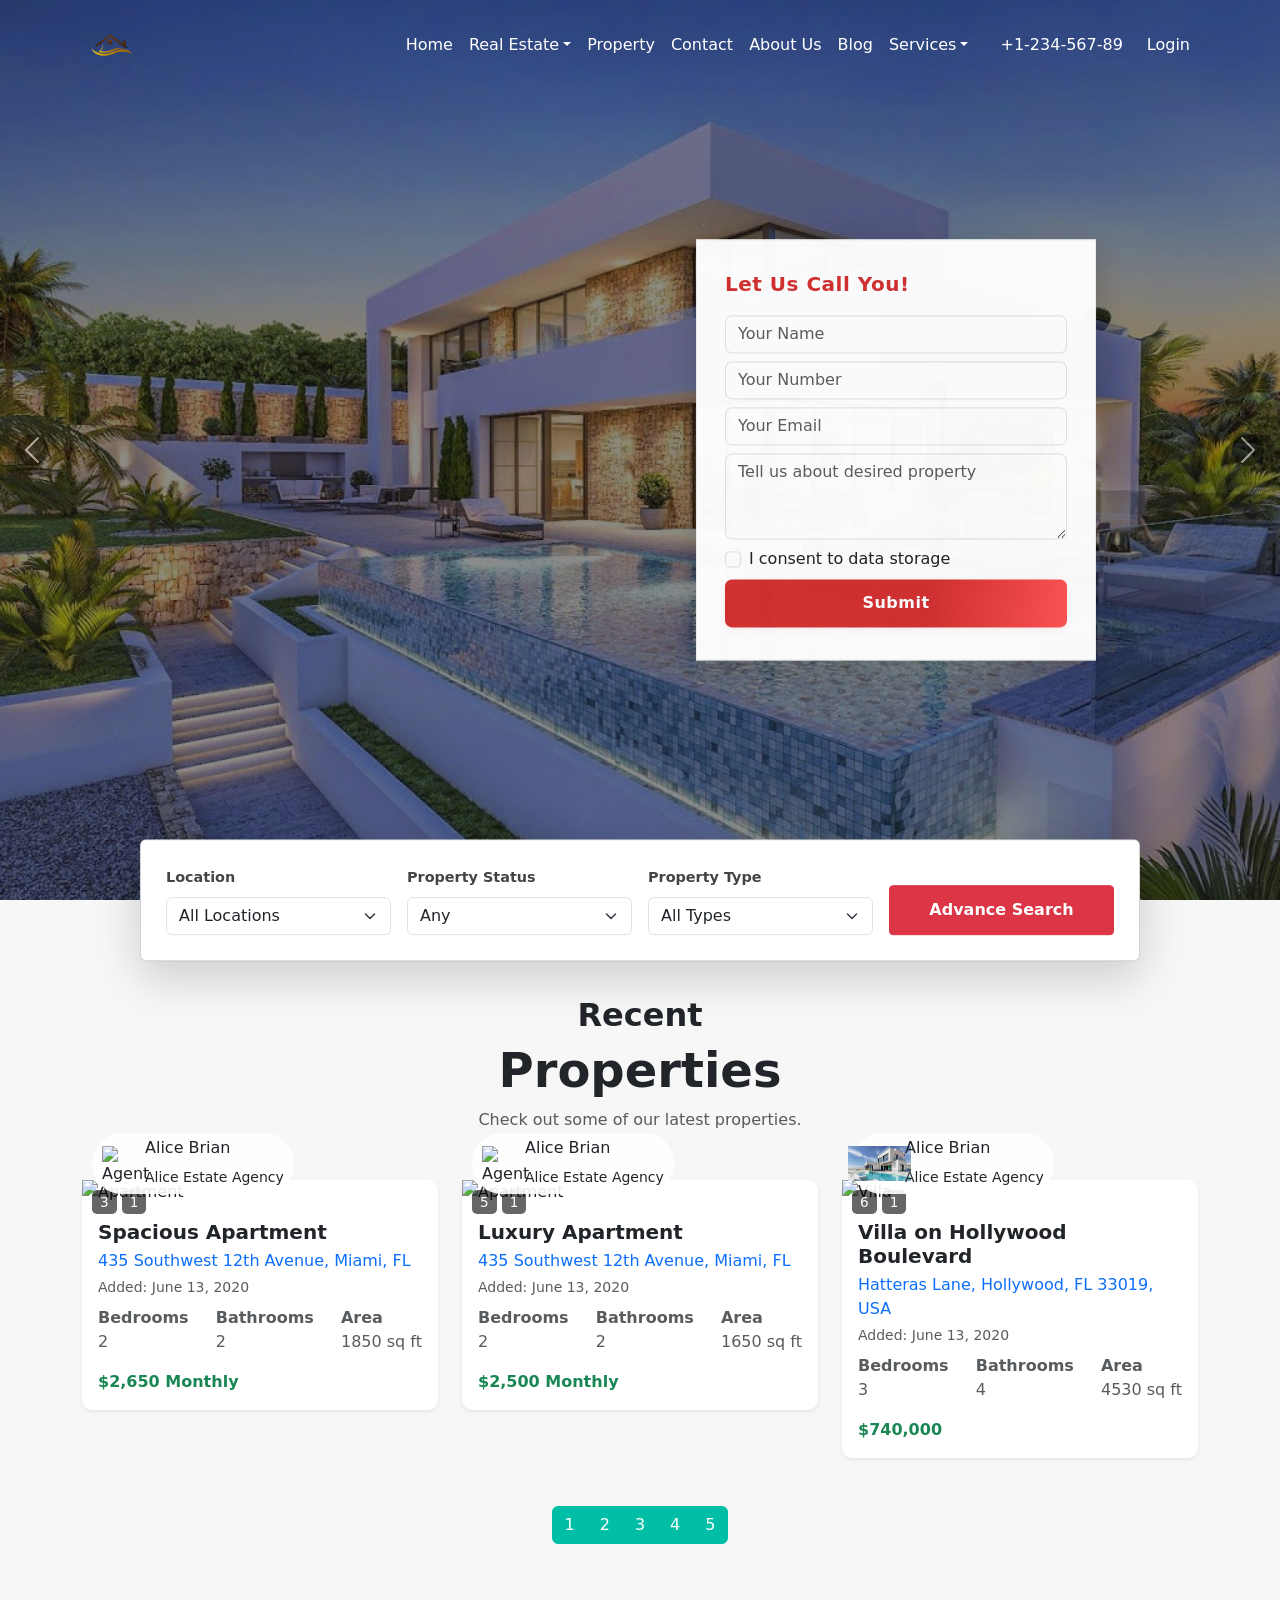
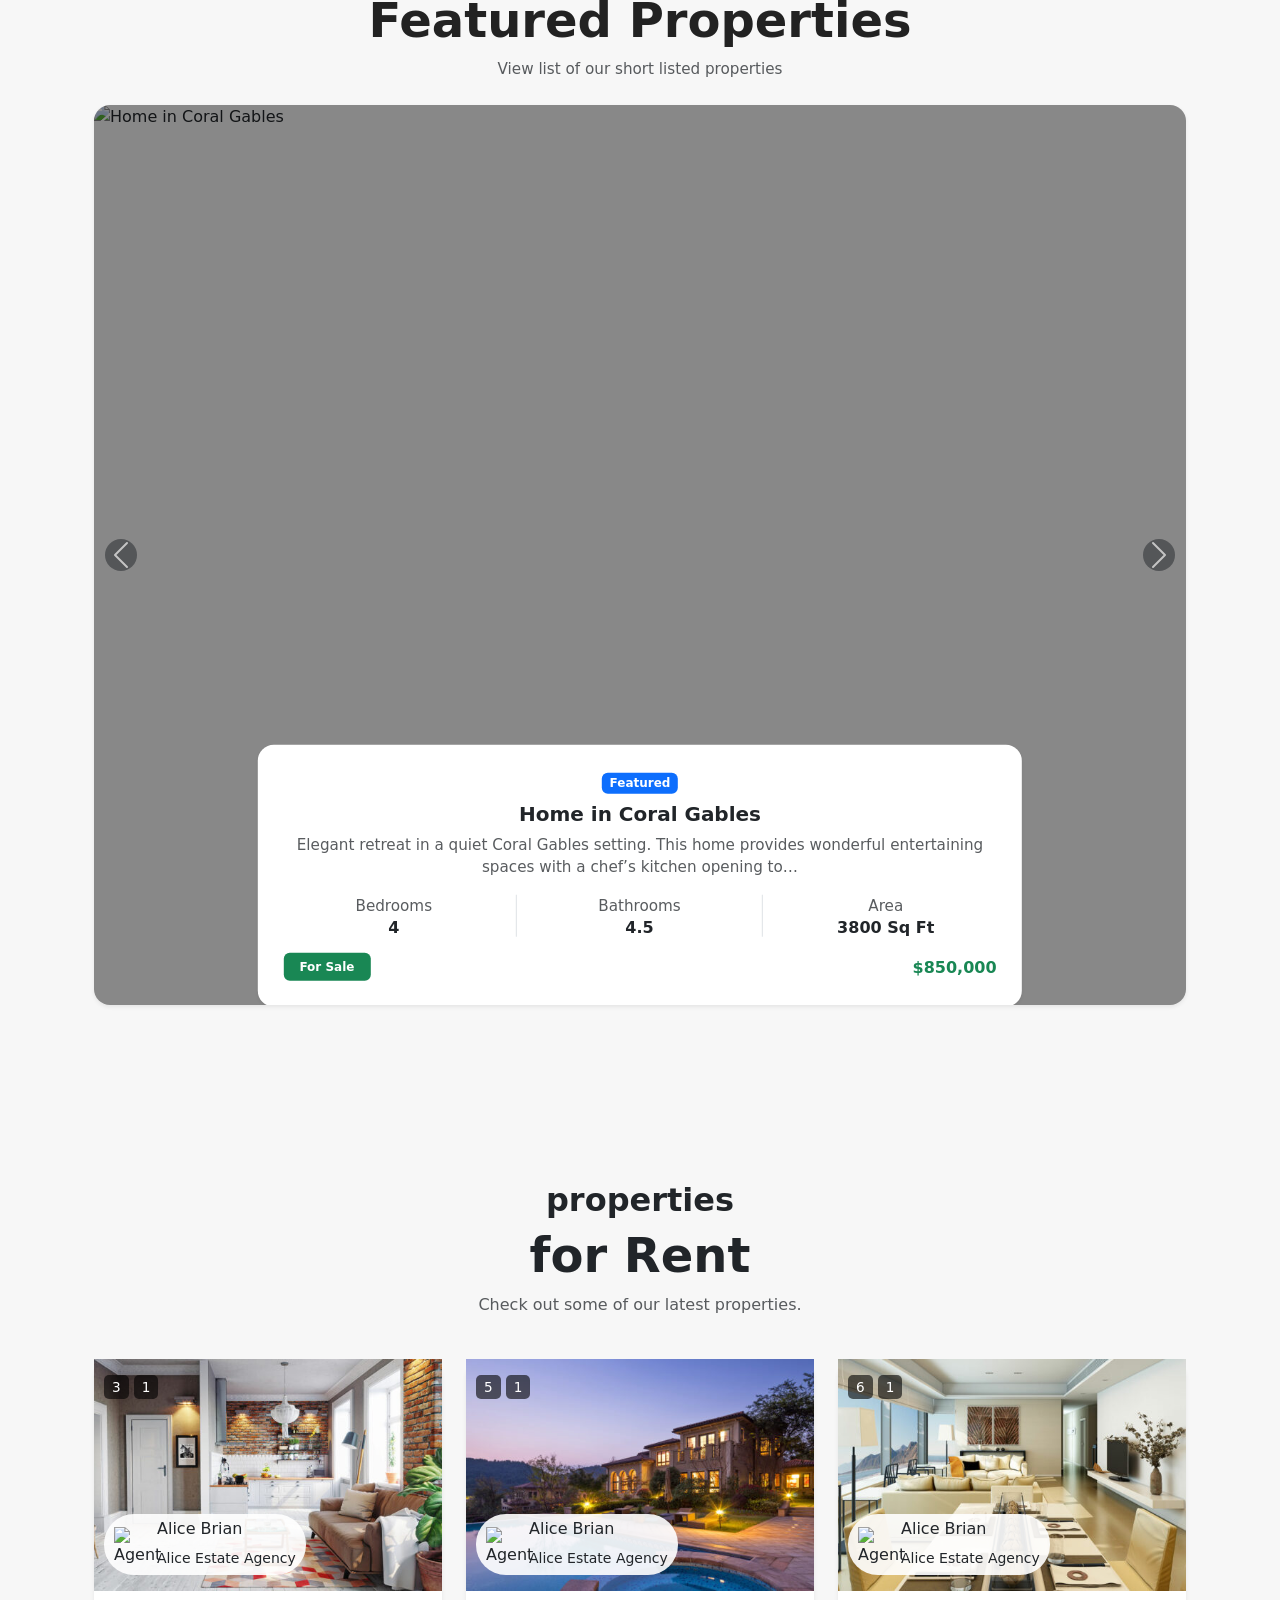
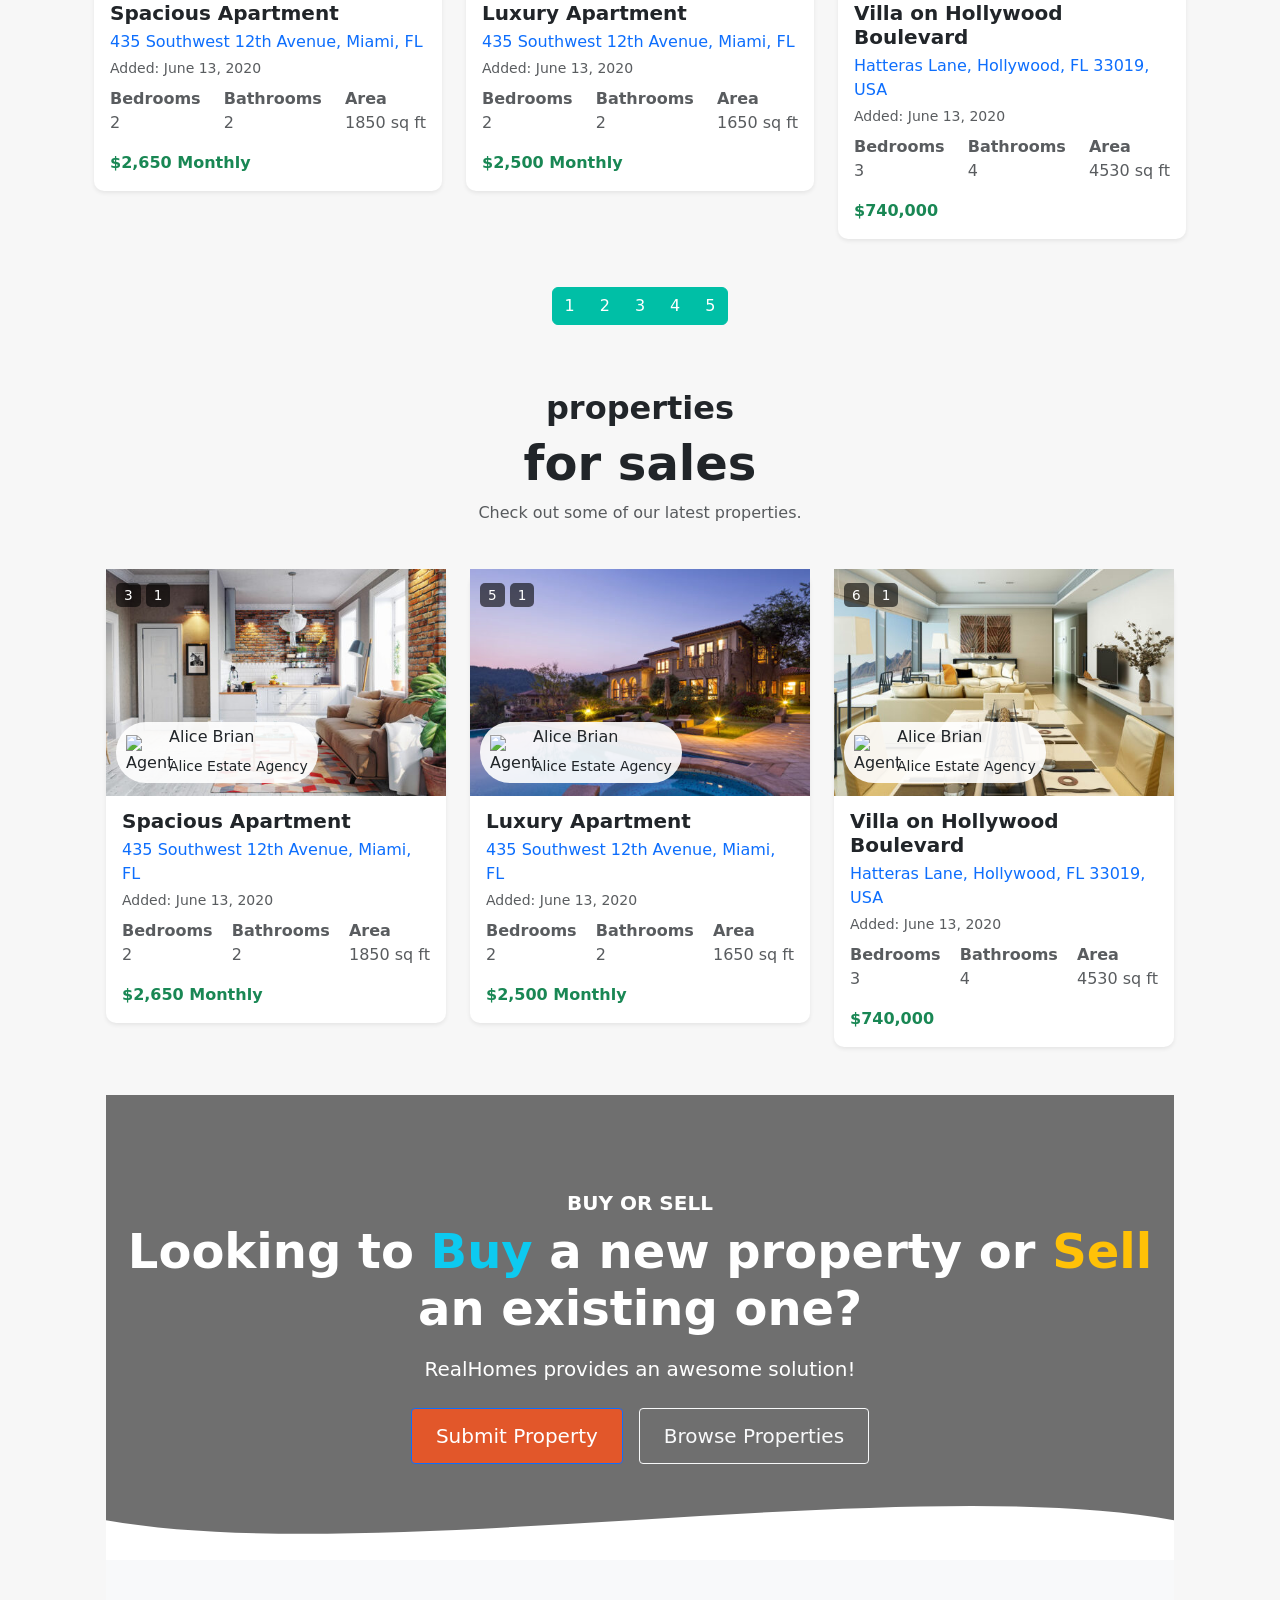
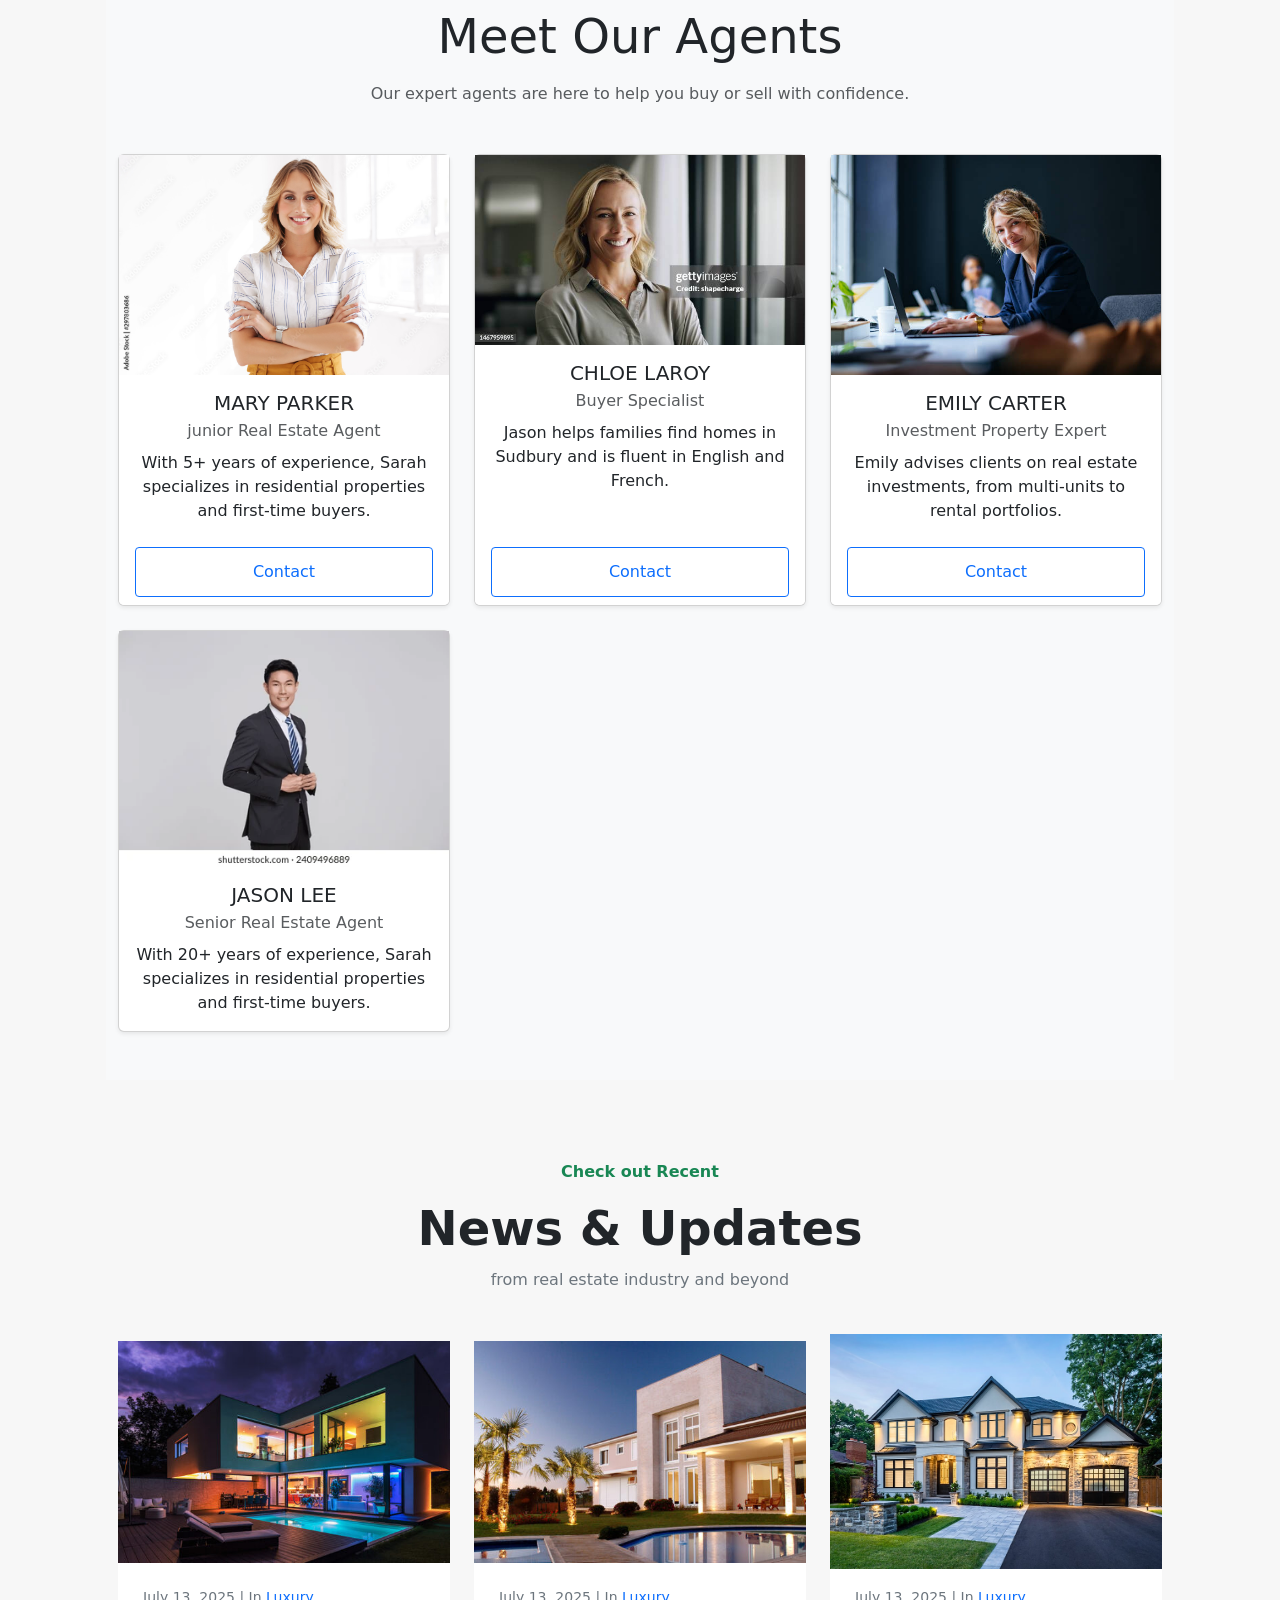
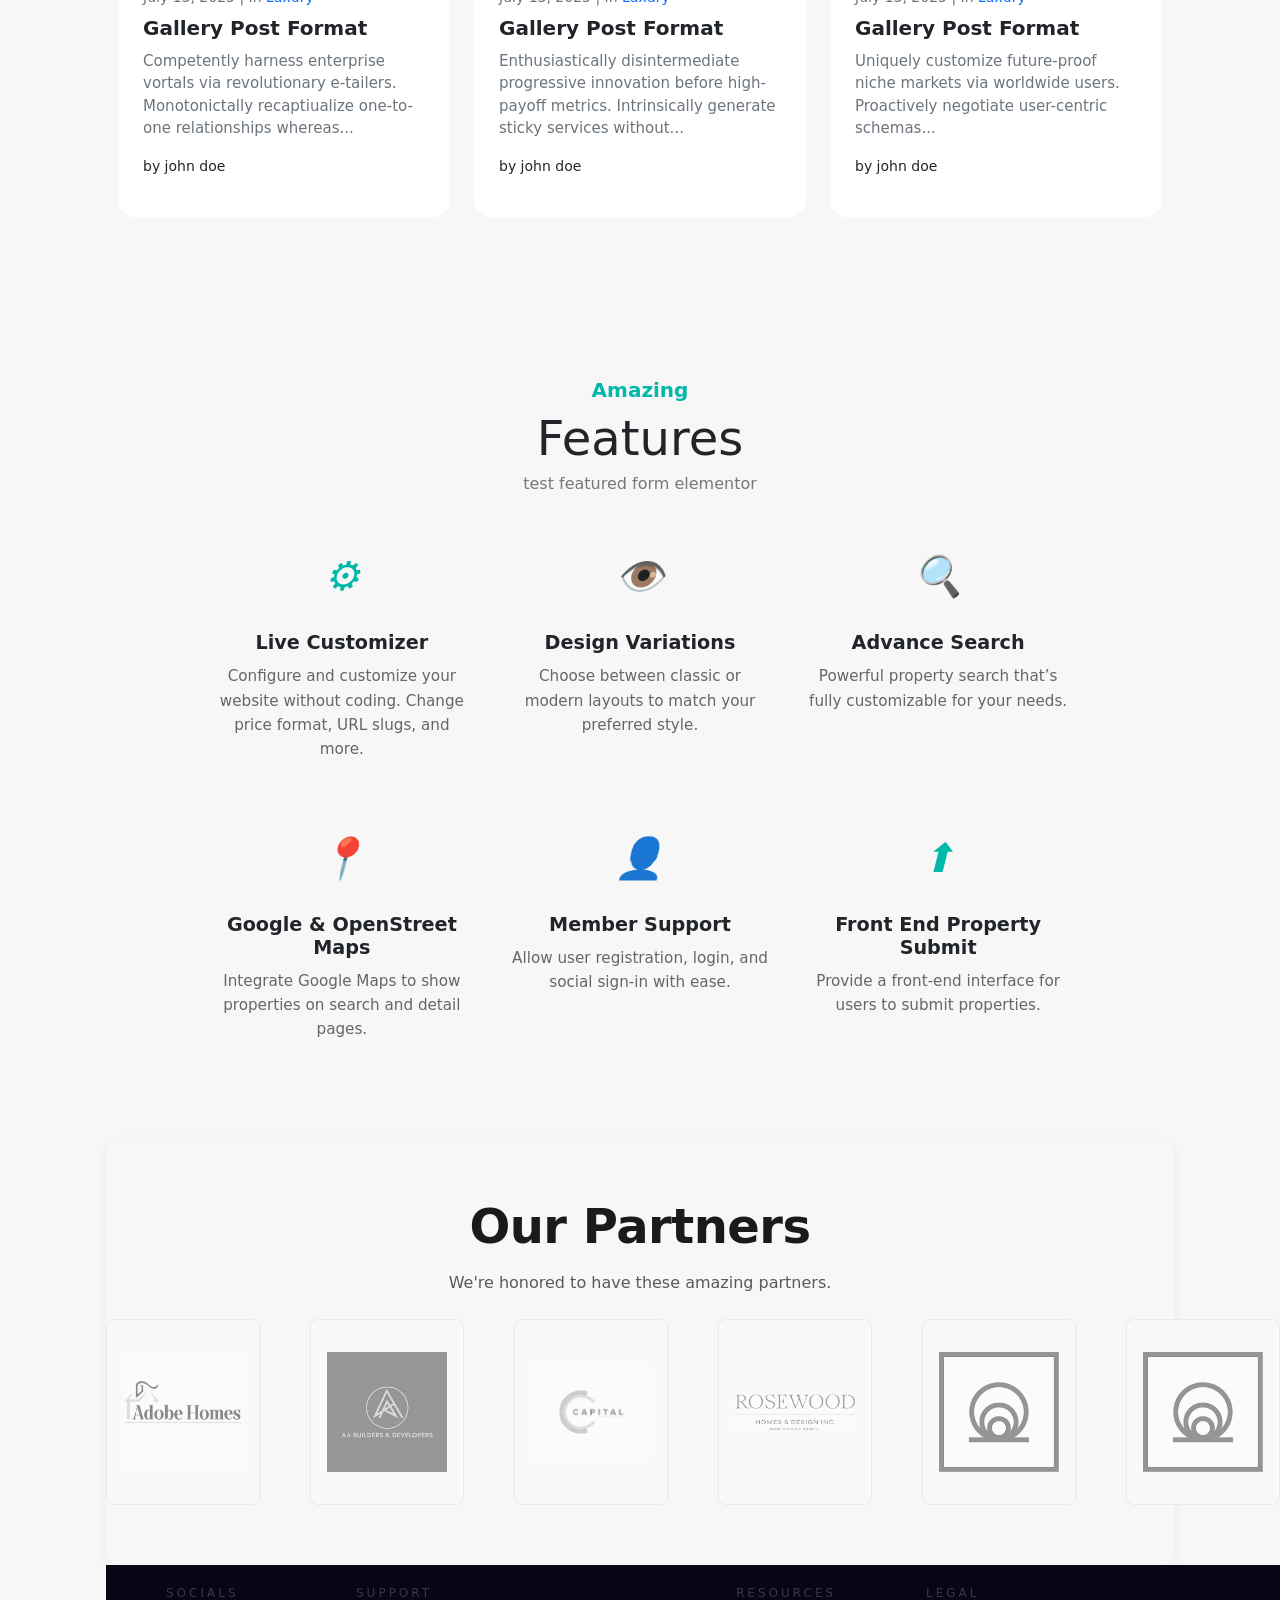
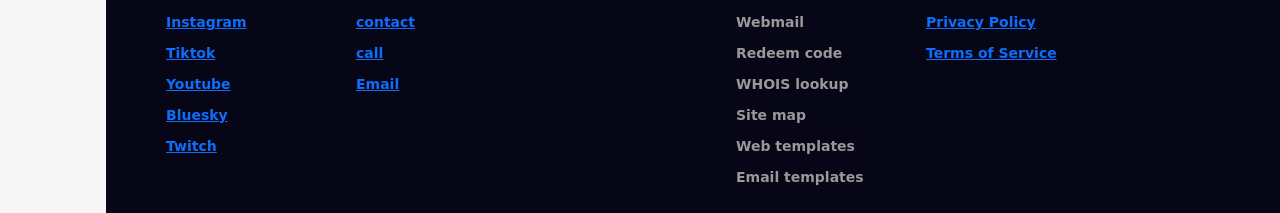
==== html/index.html @ 5d7d42d0 "update" ====
<!DOCTYPE html>
<html lang="en">
<head>
<meta charset="UTF-8" />
<meta name="viewport" content="width=device-width, initial-scale=1.0"/>
<title>RealHomes-style Slider + Navbar + Form</title>
<!-- <link rel="stylesheet" href="../Real Estate/css/style.css"> -->
<link href="https://cdn.jsdelivr.net/npm/bootstrap@5.3.2/dist/css/bootstrap.min.css" rel="stylesheet"/>
<link rel="stylesheet" href="../css/style.css ">

   

 <style>
.partners-section {
  padding: 60px 0;
  overflow: hidden;
  background: #fff;
  position: relative;
}

.section-title {
  font-size: 32px;
  font-weight: 700;
}

.section-subtitle {
  font-size: 16px;
  font-weight: 400;
}

.slider-track {
  display: flex;
  gap: 50px;
  animation: slide 20s linear infinite;
  will-change: transform;
}

.partner-item img {
  width: 120px;
  height: 120px;
  object-fit: contain;
  opacity: .45;
  filter: grayscale(100%);
  transition: .3s ease;
  border-radius: 10px;
}

.partner-item:hover img {
  opacity: 1;
  filter: grayscale(0);
  transform: scale(1.1);
  box-shadow: 0 8px 22px rgba(0,0,0,0.25);
}

@keyframes slide {
  0% { transform: translateX(0); }
  100% { transform: translateX(-50%); }
}

.slider-wrapper {
  display: flex;
  width: max-content;
}

@media(max-width: 768px) {
  .partner-item img {
    width: 90px;
    height: 90px;
  }
}
</style>


</head>
<body>
<header>
   
<!-- Navbar -->
<nav class="navbar navbar-expand-lg navbar-light">
    <div class="container">
        <!-- ✅ Logo image -->
        <a class="navbar-brand fw-bold" href="#">
            <img src="../asset/img/logo-removebg-preview.png" alt="Logo">
        </a>
        <button class="navbar-toggler" type="button" data-bs-toggle="collapse" data-bs-target="#navMenu">
            <span class="navbar-toggler-icon"></span>
        </button>
        <div class="collapse navbar-collapse" id="navMenu">
            <ul class="navbar-nav ms-auto align-items-lg-center">
                <li class="nav-item"><a class="nav-link" href="#">Home</a></li>
                <li class="nav-item dropdown">
                    <a class="nav-link dropdown-toggle" href="#" data-bs-toggle="dropdown">Real Estate</a>
                    <ul class="dropdown-menu">
                        <li><a class="dropdown-item" href="#">List Layout</a></li>
                        <li><a class="dropdown-item" href="#">Grid Layout</a></li>
                        <li><a class="dropdown-item" href="#">Agents</a></li>
                    </ul>
                </li>
                <li class="nav-item"><a class="nav-link" href="#">Property</a></li>
                <li class="nav-item"><a class="nav-link" href="#">Contact</a></li>
                <li class="nav-item"><a class="nav-link" href="#">About Us</a></li>
                <li class="nav-item"><a class="nav-link" href="#">Blog</a></li>
                <li class="nav-item dropdown">
                    <a class="nav-link dropdown-toggle" href="#" data-bs-toggle="dropdown">Services</a>
                    <ul class="dropdown-menu">
                        <li><a class="dropdown-item" href="#">Buying</a></li>
                        <li><a class="dropdown-item" href="#">Selling</a></li>
                        <li><a class="dropdown-item" href="#">Consulting</a></li>
                    </ul>
                </li>
                <!-- Phone + Login buttons -->
                <li class="nav-item d-none d-lg-block ms-3">
                    <a class="nav-link btn btn-outline-light" href="tel:+123456789">+1-234-567-89</a>
                </li>
                <li class="nav-item d-none d-lg-block ms-2">
                    <a class="nav-link btn btn-danger" href="#">Login</a>
                </li>
            </ul>
        </div>
    </div>
</nav>




<!-- Carousel Slider -->
<div id="heroCarousel" class="carousel slide" data-bs-ride="carousel">
    <div class="carousel-inner">
        <div class="carousel-item active" style="background-image: url('../asset/img/slider1.jpg');"></div>
        <div class="carousel-item" style="background-image: url('../asset/img/GettyImages-157382018-mortgagesguild-mortgage.jpg');"></div>
        <div class="carousel-item" style="background-image: url('../asset/img/slider3.jpg');"></div>
    </div>
    <button class="carousel-control-prev" type="button" data-bs-target="#heroCarousel" data-bs-slide="prev">
        <span class="carousel-control-prev-icon"></span>
    </button>
    <button class="carousel-control-next" type="button" data-bs-target="#heroCarousel" data-bs-slide="next">
        <span class="carousel-control-next-icon"></span>
    </button>
</div>




<!-- Contact form over slider -->
<div class="contact-form">
    <h5>Let Us Call You!</h5>
    <form>
        <div class="mb-2">
            <input type="text" class="form-control" placeholder="Your Name">
        </div>
        <div class="mb-2">
            <input type="text" class="form-control" placeholder="Your Number">
        </div>
        <div class="mb-2">
            <input type="email" class="form-control" placeholder="Your Email">
        </div>
        <div class="mb-2">
            <textarea class="form-control" rows="3" placeholder="Tell us about desired property"></textarea>
        </div>
        <div class="form-check mb-2">
            <input type="checkbox" class="form-check-input" id="gdprCheck">
            <label class="form-check-label" for="gdprCheck">I consent to data storage</label>
        </div>
        <button type="submit" class="btn btn-danger w-100">Submit</button>
    </form>
</div>




<!-- Advanced Search Card -->
<div class="search-wrapper container">
    <div class="card search-card shadow-lg">
        <div class="card-body">
            <form class="row g-3 align-items-end">
                <div class="col-md-3">
                    <label class="form-label fw-semibold">Location</label>
                    <select class="form-select">
                        <option selected>All Locations</option>
                        <option>toronto</option>
                        <option>los vegas</option>
                        <option>miami</option>
                    </select>
                </div>
                <div class="col-md-3">
                    <label class="form-label fw-semibold">Property Status</label>
                    <select class="form-select">
                        <option selected>Any</option>
                        <option>For Sale</option>
                        <option>For Rent</option>
                    </select>
                </div>
                <div class="col-md-3">
                    <label class="form-label fw-semibold">Property Type</label>
                    <select class="form-select">
                        <option selected>All Types</option>
                        <option>Apartment</option>
                        <option>House</option>
                        <option>Land</option>
                    </select>
                </div>
                <div class="col-md-3 d-grid mt-2">
                    <button type="submit" class="btn btn-danger fw-semibold">Advance Search</button>
                </div>
            </form>
        </div>
    </div>
</div>




</header>




<main>
    <!-- Main content goes here -->
      <section class="properties-section py-5">
        <div class="container">
        <div class="text-center mb-5 mt-5">
        <h4 class="fw-bold">Recent</h4>
      <h2 class="fw-bold">Properties</h2>
      <p class="text-muted">Check out some of our latest properties.</p>
    </div>








<div class="row g-4">
      <!-- Property 1 -->
      <div class="col-md-4">
        <div class="property-card shadow-sm">
          <div class="property-img position-relative">
            <img src="https://images.unsplash.com/photo-1600585154340-be6161a56a0c?w=800" class="img-fluid" alt="Apartment">
            <div class="image-badges">
              <span><i class="bi bi-camera"></i> 3</span>
              <span><i class="bi bi-play"></i> 1</span>
            </div>
            <div class="agent-info">
              <img src="https://randomuser.me/api/portraits/women/44.jpg" alt="Agent">
              <div>
                <h6>Alice Brian</h6>
                <small>Alice Estate Agency</small>
              </div>
            </div>
          </div>




          <div class="property-body p-3">
            <h5 class="fw-semibold">Spacious Apartment</h5>
            <p class="text-primary mb-1">
              <i class="bi bi-geo-alt"></i>
              <a href="#" class="text-decoration-none text-primary">435 Southwest 12th Avenue, Miami, FL</a>
            </p>
            <small class="text-muted d-block mb-2">Added: June 13, 2020</small>




            <div class="property-meta d-flex justify-content-between text-muted mb-3">
              <div><strong>Bedrooms</strong><br><i class="bi bi-bed"></i> 2</div>
              <div><strong>Bathrooms</strong><br><i class="bi bi-shower"></i> 2</div>
              <div><strong>Area</strong><br>1850 sq ft</div>
            </div>




            <div class="property-footer d-flex justify-content-between align-items-center">
              <span class="price text-success fw-bold">$2,650 Monthly</span>
              <div>
                <i class="bi bi-heart"></i>
                <i class="bi bi-arrow-repeat ms-2"></i>
              </div>
            </div>
          </div>
        </div>
      </div>
     
   <!-- Property 2 -->
      <div class="col-md-4">
        <div class="property-card shadow-sm">
          <div class="property-img position-relative">
            <img src="https://images.unsplash.com/photo-1568605114967-8130f3a36994?w=800" class="img-fluid" alt="Apartment">
            <div class="image-badges">
              <span><i class="bi bi-camera"></i> 5</span>
              <span><i class="bi bi-play"></i> 1</span>
            </div>
            <div class="agent-info">
              <img src="https://randomuser.me/api/portraits/women/44.jpg" alt="Agent">
              <div>
                <h6>Alice Brian</h6>
                <small>Alice Estate Agency</small>
              </div>
            </div>
          </div>




          <div class="property-body p-3">
            <h5 class="fw-semibold">Luxury Apartment</h5>
            <p class="text-primary mb-1">
              <i class="bi bi-geo-alt"></i>
              <a href="#" class="text-decoration-none text-primary">435 Southwest 12th Avenue, Miami, FL</a>
            </p>
            <small class="text-muted d-block mb-2">Added: June 13, 2020</small>




            <div class="property-meta d-flex justify-content-between text-muted mb-3">
              <div><strong>Bedrooms</strong><br><i class="bi bi-bed"></i> 2</div>
              <div><strong>Bathrooms</strong><br><i class="bi bi-shower"></i> 2</div>
              <div><strong>Area</strong><br>1650 sq ft</div>
            </div>




            <div class="property-footer d-flex justify-content-between align-items-center">
              <span class="price text-success fw-bold">$2,500 Monthly</span>
              <div>
                <i class="bi bi-heart"></i>
                <i class="bi bi-arrow-repeat ms-2"></i>
              </div>
            </div>
          </div>
        </div>
      </div>




      <!-- Property 3 -->
      <div class="col-md-4">
        <div class="property-card shadow-sm">
          <div class="property-img position-relative">
            <img src="https://images.unsplash.com/photo-1568605114967-8130f3a36994?w=800" class="img-fluid" alt="Villa">
            <div class="image-badges">
              <span><i class="bi bi-camera"></i> 6</span>
              <span><i class="bi bi-play"></i> 1</span>
            </div>
            <div class="agent-info">
              <img src="../asset/img/luxury home 1.webp" alt="Agent">
              <div>
                <h6>Alice Brian</h6>
                <small>Alice Estate Agency</small>
              </div>
            </div>
          </div>




          <div class="property-body p-3">
            <h5 class="fw-semibold">Villa on Hollywood Boulevard</h5>
            <p class="text-primary mb-1">
              <i class="bi bi-geo-alt"></i>
              <a href="#" class="text-decoration-none text-primary">Hatteras Lane, Hollywood, FL 33019, USA</a>
            </p>
            <small class="text-muted d-block mb-2">Added: June 13, 2020</small>




            <div class="property-meta d-flex justify-content-between text-muted mb-3">
              <div><strong>Bedrooms</strong><br><i class="bi bi-bed"></i> 3</div>
              <div><strong>Bathrooms</strong><br><i class="bi bi-shower"></i> 4</div>
              <div><strong>Area</strong><br>4530 sq ft</div>
            </div>




            <div class="property-footer d-flex justify-content-between align-items-center">
              <span class="price text-success fw-bold">$740,000</span>
              <div>
                <i class="bi bi-heart"></i>
                <i class="bi bi-arrow-repeat ms-2"></i>
              </div>
            </div>
          </div>
        </div>
      </div>
    </div>




    <!-- paginations -->
     <div class="paignation-wrapper text-center mt-5">
      <nav>
        <ul class="pagination justify-content-center">
          <li class="page-item active"><a class="page-link" href="#">1</a></li>
          <li class="page-item active"><a class="page-link" href="#">2</a></li>
          <li class="page-item active"><a class="page-link" href="#">3</a></li>
          <li class="page-item active"><a class="page-link" href="#">4</a></li>
          <li class="page-item active"><a class="page-link" href="#">5</a></li>
        </ul>
      </nav>
     </div>
     <!-- property -->
      <section class="fp-section container my-5">
  <div class="text-center mb-4">
    <h2 class="fw-bold">Featured Properties</h2>
    <p class="text-muted">View list of our short listed properties</p>
  </div>




  <div id="fpCarousel" class="carousel slide" data-bs-ride="carousel" data-bs-interval="5000">
    <div class="carousel-inner rounded-4 shadow-sm overflow-hidden">
      <!-- Property 1 -->
      <div class="carousel-item active position-relative">
        <img src="https://images.pexels.com/photos/106399/pexels-photo-106399.jpeg"
             class="d-block w-100 fp-img" alt="Home in Coral Gables">
        <div class="fp-card card border-0 shadow-sm position-absolute">
          <div class="card-body text-center">
            <span class="badge bg-primary mb-2">Featured</span>
            <h5 class="fw-semibold">Home in Coral Gables</h5>
            <p class="text-muted small mb-3">
              Elegant retreat in a quiet Coral Gables setting. This home provides wonderful entertaining spaces with a chef’s kitchen opening to…
            </p>
            <div class="row text-center mb-3">
              <div class="col-4 border-end">
                <p class="mb-0 text-muted small">Bedrooms</p>
                <h6 class="fw-bold mb-0">4</h6>
              </div>
              <div class="col-4 border-end">
                <p class="mb-0 text-muted small">Bathrooms</p>
                <h6 class="fw-bold mb-0">4.5</h6>
              </div>
              <div class="col-4">
                <p class="mb-0 text-muted small">Area</p>
                <h6 class="fw-bold mb-0">3800 Sq Ft</h6>
              </div>
            </div>
            <div class="d-flex justify-content-between align-items-center">
              <span class="badge bg-success p-2 px-3">For Sale</span>
              <h6 class="fw-bold text-success mb-0">$850,000</h6>
            </div>
          </div>
        </div>
      </div>




      <!-- Property 2 -->
      <div class="carousel-item position-relative">
        <img src="https://images.pexels.com/photos/259588/pexels-photo-259588.jpeg"
             class="d-block w-100 fp-img" alt="Modern Apartment">
        <div class="fp-card card border-0 shadow-sm position-absolute">
          <div class="card-body text-center">
            <span class="badge bg-primary mb-2">Featured</span>
            <h5 class="fw-semibold">Modern City Apartment</h5>
            <p class="text-muted small mb-3">
              Stylish modern apartment in downtown area with high-end finishes and floor-to-ceiling windows that offer city skyline views.
            </p>
            <div class="row text-center mb-3">
              <div class="col-4 border-end">
                <p class="mb-0 text-muted small">Bedrooms</p>
                <h6 class="fw-bold mb-0">3</h6>
              </div>
              <div class="col-4 border-end">
                <p class="mb-0 text-muted small">Bathrooms</p>
                <h6 class="fw-bold mb-0">2</h6>
              </div>
              <div class="col-4">
                <p class="mb-0 text-muted small">Area</p>
                <h6 class="fw-bold mb-0">1500 Sq Ft</h6>
              </div>
            </div>
            <div class="d-flex justify-content-between align-items-center">
              <span class="badge bg-success p-2 px-3">For Sale</span>
              <h6 class="fw-bold text-success mb-0">$450,000</h6>
            </div>
          </div>
        </div>
      </div>




      <!-- Property 3 -->
      <div class="carousel-item position-relative">
        <img src="https://images.pexels.com/photos/323780/pexels-photo-323780.jpeg"
             class="d-block w-100 fp-img" alt="Beachfront Villa">
        <div class="fp-card card border-0 shadow-sm position-absolute">
          <div class="card-body text-center">
            <span class="badge bg-primary mb-2">Featured</span>
            <h5 class="fw-semibold">Beachfront Villa</h5>
            <p class="text-muted small mb-3">
              Luxurious villa by the sea featuring an infinity pool, private beach access, and panoramic ocean views.
            </p>
            <div class="row text-center mb-3">
              <div class="col-4 border-end">
                <p class="mb-0 text-muted small">Bedrooms</p>
                <h6 class="fw-bold mb-0">5</h6>
              </div>
              <div class="col-4 border-end">
                <p class="mb-0 text-muted small">Bathrooms</p>
                <h6 class="fw-bold mb-0">4</h6>
              </div>
              <div class="col-4">
                <p class="mb-0 text-muted small">Area</p>
                <h6 class="fw-bold mb-0">3500 Sq Ft</h6>
              </div>
            </div>
            <div class="d-flex justify-content-between align-items-center">
              <span class="badge bg-success p-2 px-3">For Sale</span>
              <h6 class="fw-bold text-success mb-0">$920,000</h6>
            </div>
          </div>
        </div>
      </div>
    </div>




    <!-- Controls -->
    <button class="carousel-control-prev" type="button" data-bs-target="#fpCarousel" data-bs-slide="prev">
      <span class="carousel-control-prev-icon bg-dark rounded-circle p-2" aria-hidden="true"></span>
      <span class="visually-hidden">Previous</span>
    </button>
    <button class="carousel-control-next" type="button" data-bs-target="#fpCarousel" data-bs-slide="next">
      <span class="carousel-control-next-icon bg-dark rounded-circle p-2" aria-hidden="true"></span>
      <span class="visually-hidden">Next</span>
    </button>
  </div>
   
</section>




<!-- Main content goes here -->
      <section class="properties-section py-5">
        <div class="container">
        <div class="text-center mb-5">
        <h4 class="fw-bold">properties</h4>
      <h2 class="fw-bold"> for Rent</h2>
      <p class="text-muted">Check out some of our latest properties.</p>
    </div>








<div class="row g-4">
      <!-- Property 1 -->
      <div class="col-md-4">
        <div class="property-card shadow-sm">
          <div class="property-img position-relative">
            <img src="../asset/img/sales 1.jpg" class="img-fluid" alt="Apartment">
            <div class="image-badges">
              <span><i class="bi bi-camera"></i> 3</span>
              <span><i class="bi bi-play"></i> 1</span>
            </div>
            <div class="agent-info">
              <img src="https://randomuser.me/api/portraits/women/44.jpg" alt="Agent">
              <div>
                <h6>Alice Brian</h6>
                <small>Alice Estate Agency</small>
              </div>
            </div>
          </div>




          <div class="property-body p-3">
            <h5 class="fw-semibold">Spacious Apartment</h5>
            <p class="text-primary mb-1">
              <i class="bi bi-geo-alt"></i>
              <a href="#" class="text-decoration-none text-primary">435 Southwest 12th Avenue, Miami, FL</a>
            </p>
            <small class="text-muted d-block mb-2">Added: June 13, 2020</small>




            <div class="property-meta d-flex justify-content-between text-muted mb-3">
              <div><strong>Bedrooms</strong><br><i class="bi bi-bed"></i> 2</div>
              <div><strong>Bathrooms</strong><br><i class="bi bi-shower"></i> 2</div>
              <div><strong>Area</strong><br>1850 sq ft</div>
            </div>




            <div class="property-footer d-flex justify-content-between align-items-center">
              <span class="price text-success fw-bold">$2,650 Monthly</span>
              <div>
                <i class="bi bi-heart"></i>
                <i class="bi bi-arrow-repeat ms-2"></i>
              </div>
            </div>
          </div>
        </div>
      </div>
     
   <!-- Property 2 -->
      <div class="col-md-4">
        <div class="property-card shadow-sm">
          <div class="property-img position-relative">
            <img src="../asset/img/sales 2.jpg" class="img-fluid" alt="Apartment">
            <div class="image-badges">
              <span><i class="bi bi-camera"></i> 5</span>
              <span><i class="bi bi-play"></i> 1</span>
            </div>
            <div class="agent-info">
              <img src="https://randomuser.me/api/portraits/women/44.jpg" alt="Agent">
              <div>
                <h6>Alice Brian</h6>
                <small>Alice Estate Agency</small>
              </div>
            </div>
          </div>




          <div class="property-body p-3">
            <h5 class="fw-semibold">Luxury Apartment</h5>
            <p class="text-primary mb-1">
              <i class="bi bi-geo-alt"></i>
              <a href="#" class="text-decoration-none text-primary">435 Southwest 12th Avenue, Miami, FL</a>
            </p>
            <small class="text-muted d-block mb-2">Added: June 13, 2020</small>




            <div class="property-meta d-flex justify-content-between text-muted mb-3">
              <div><strong>Bedrooms</strong><br><i class="bi bi-bed"></i> 2</div>
              <div><strong>Bathrooms</strong><br><i class="bi bi-shower"></i> 2</div>
              <div><strong>Area</strong><br>1650 sq ft</div>
            </div>




            <div class="property-footer d-flex justify-content-between align-items-center">
              <span class="price text-success fw-bold">$2,500 Monthly</span>
              <div>
                <i class="bi bi-heart"></i>
                <i class="bi bi-arrow-repeat ms-2"></i>
              </div>
            </div>
          </div>
        </div>
      </div>




      <!-- Property 3 -->
      <div class="col-md-4">
        <div class="property-card shadow-sm">
          <div class="property-img position-relative">
            <img src="../asset/img/sales 3.jpg" class="img-fluid" alt="Villa">
            <div class="image-badges">
              <span><i class="bi bi-camera"></i> 6</span>
              <span><i class="bi bi-play"></i> 1</span>
            </div>
            <div class="agent-info">
              <img src="https://randomuser.me/api/portraits/women/44.jpg" alt="Agent">
              <div>
                <h6>Alice Brian</h6>
                <small>Alice Estate Agency</small>
              </div>
            </div>
          </div>




          <div class="property-body p-3">
            <h5 class="fw-semibold">Villa on Hollywood Boulevard</h5>
            <p class="text-primary mb-1">
              <i class="bi bi-geo-alt"></i>
              <a href="#" class="text-decoration-none text-primary">Hatteras Lane, Hollywood, FL 33019, USA</a>
            </p>
            <small class="text-muted d-block mb-2">Added: June 13, 2020</small>




            <div class="property-meta d-flex justify-content-between text-muted mb-3">
              <div><strong>Bedrooms</strong><br><i class="bi bi-bed"></i> 3</div>
              <div><strong>Bathrooms</strong><br><i class="bi bi-shower"></i> 4</div>
              <div><strong>Area</strong><br>4530 sq ft</div>
            </div>




            <div class="property-footer d-flex justify-content-between align-items-center">
              <span class="price text-success fw-bold">$740,000</span>
              <div>
                <i class="bi bi-heart"></i>
                <i class="bi bi-arrow-repeat ms-2"></i>
              </div>
            </div>
          </div>
        </div>
      </div>
    </div>




    <!-- paginations -->
     <div class="paignation-wrapper text-center mt-5">
      <nav>
        <ul class="pagination justify-content-center">
          <li class="page-item active"><a class="page-link" href="#">1</a></li>
          <li class="page-item active"><a class="page-link" href="#">2</a></li>
          <li class="page-item active"><a class="page-link" href="#">3</a></li>
          <li class="page-item active"><a class="page-link" href="#">4</a></li>
          <li class="page-item active"><a class="page-link" href="#">5</a></li>
        </ul>
      </nav>
     </div>
     <!-- Main content goes here -->
      <section class="properties-section py-5">
        <div class="container">
        <div class="text-center mb-5">
        <h4 class="fw-bold">properties</h4>
      <h2 class="fw-bold"> for sales</h2>
      <p class="text-muted">Check out some of our latest properties.</p>
    </div>








<div class="row g-4">
      <!-- Property 1 -->
      <div class="col-md-4">
        <div class="property-card shadow-sm">
          <div class="property-img position-relative">
            <img src="../asset/img/sales 1.jpg" class="img-fluid" alt="Apartment">
            <div class="image-badges">
              <span><i class="bi bi-camera"></i> 3</span>
              <span><i class="bi bi-play"></i> 1</span>
            </div>
            <div class="agent-info">
              <img src="https://randomuser.me/api/portraits/women/44.jpg" alt="Agent">
              <div>
                <h6>Alice Brian</h6>
                <small>Alice Estate Agency</small>
              </div>
            </div>
          </div>




          <div class="property-body p-3">
            <h5 class="fw-semibold">Spacious Apartment</h5>
            <p class="text-primary mb-1">
              <i class="bi bi-geo-alt"></i>
              <a href="#" class="text-decoration-none text-primary">435 Southwest 12th Avenue, Miami, FL</a>
            </p>
            <small class="text-muted d-block mb-2">Added: June 13, 2020</small>




            <div class="property-meta d-flex justify-content-between text-muted mb-3">
              <div><strong>Bedrooms</strong><br><i class="bi bi-bed"></i> 2</div>
              <div><strong>Bathrooms</strong><br><i class="bi bi-shower"></i> 2</div>
              <div><strong>Area</strong><br>1850 sq ft</div>
            </div>




            <div class="property-footer d-flex justify-content-between align-items-center">
              <span class="price text-success fw-bold">$2,650 Monthly</span>
              <div>
                <i class="bi bi-heart"></i>
                <i class="bi bi-arrow-repeat ms-2"></i>
              </div>
            </div>
          </div>
        </div>
      </div>
     
   <!-- Property 2 -->
      <div class="col-md-4">
        <div class="property-card shadow-sm">
          <div class="property-img position-relative">
            <img src="../asset/img/sales 2.jpg" class="img-fluid" alt="Apartment">
            <div class="image-badges">
              <span><i class="bi bi-camera"></i> 5</span>
              <span><i class="bi bi-play"></i> 1</span>
            </div>
            <div class="agent-info">
              <img src="https://randomuser.me/api/portraits/women/44.jpg" alt="Agent">
              <div>
                <h6>Alice Brian</h6>
                <small>Alice Estate Agency</small>
              </div>
            </div>
          </div>




          <div class="property-body p-3">
            <h5 class="fw-semibold">Luxury Apartment</h5>
            <p class="text-primary mb-1">
              <i class="bi bi-geo-alt"></i>
              <a href="#" class="text-decoration-none text-primary">435 Southwest 12th Avenue, Miami, FL</a>
            </p>
            <small class="text-muted d-block mb-2">Added: June 13, 2020</small>




            <div class="property-meta d-flex justify-content-between text-muted mb-3">
              <div><strong>Bedrooms</strong><br><i class="bi bi-bed"></i> 2</div>
              <div><strong>Bathrooms</strong><br><i class="bi bi-shower"></i> 2</div>
              <div><strong>Area</strong><br>1650 sq ft</div>
            </div>




            <div class="property-footer d-flex justify-content-between align-items-center">
              <span class="price text-success fw-bold">$2,500 Monthly</span>
              <div>
                <i class="bi bi-heart"></i>
                <i class="bi bi-arrow-repeat ms-2"></i>
              </div>
            </div>
          </div>
        </div>
      </div>




      <!-- Property 3 -->
      <div class="col-md-4">
        <div class="property-card shadow-sm">
          <div class="property-img position-relative">
            <img src="../asset/img/sales 3.jpg" class="img-fluid" alt="Villa">
            <div class="image-badges">
              <span><i class="bi bi-camera"></i> 6</span>
              <span><i class="bi bi-play"></i> 1</span>
            </div>
            <div class="agent-info">
              <img src="https://randomuser.me/api/portraits/women/44.jpg" alt="Agent">
              <div>
                <h6>Alice Brian</h6>
                <small>Alice Estate Agency</small>
              </div>
            </div>
          </div>




          <div class="property-body p-3">
            <h5 class="fw-semibold">Villa on Hollywood Boulevard</h5>
            <p class="text-primary mb-1">
              <i class="bi bi-geo-alt"></i>
              <a href="#" class="text-decoration-none text-primary">Hatteras Lane, Hollywood, FL 33019, USA</a>
            </p>
            <small class="text-muted d-block mb-2">Added: June 13, 2020</small>




            <div class="property-meta d-flex justify-content-between text-muted mb-3">
              <div><strong>Bedrooms</strong><br><i class="bi bi-bed"></i> 3</div>
              <div><strong>Bathrooms</strong><br><i class="bi bi-shower"></i> 4</div>
              <div><strong>Area</strong><br>4530 sq ft</div>
            </div>




            <div class="property-footer d-flex justify-content-between align-items-center">
              <span class="price text-success fw-bold">$740,000</span>
              <div>
                <i class="bi bi-heart"></i>
                <i class="bi bi-arrow-repeat ms-2"></i>
              </div>
            </div>
          </div>
        </div>
      </div>
    </div>




    
<section class="text-center text-white position-relative overflow-hidden py-5 mt-5">
  <!-- Background image -->
  <div class="position-absolute top-0 start-0 w-100 h-100"
       style="background: url('https://images.unsplash.com/photo-1600585154340-be6161a56a0c?auto=format&fit=crop&w=1500&q=80') center/cover no-repeat;">
  </div>

  <!-- Overlay -->
  <div class="position-absolute top-0 start-0 w-100 h-100"
       style="background: rgba(0,0,0,0.55);">
  </div>

  <!-- Content -->
  <div class="position-relative py-5 container">
    <h5 class="fw-bold text-uppercase">Buy or Sell</h5>
    <h2 class="fw-semibold mb-3">
      Looking to <span class="text-info">Buy</span> a new property or <span class="text-warning">Sell</span> an existing one?
    </h2>
    <p class="lead mb-4">RealHomes provides an awesome solution!</p>
    <div class="d-flex justify-content-center gap-3 flex-wrap">
      <a href="#" class="btn btn-primary btn-lg px-4">Submit Property</a>
      <a href="#" class="btn btn-outline-light btn-lg px-4">Browse Properties</a>
    </div>
  </div>

  <!-- Curved bottom -->
  <svg xmlns="http://www.w3.org/2000/svg" viewBox="0 0 1440 150" class="position-absolute bottom-0 start-0 w-100">
    <path fill="#fff" fill-opacity="1" d="M0,96 C360,160 1080,30 1440,96 L1440,160 L0,160 Z"></path>
  </svg>
</section>
<!-- Meet Our Agent -->
  <!-- Bootstrap CSS (if not already included) -->
<section class="py-5 bg-light" id="meet-our-agents">
  <div class="container text-center">
    <h2 class="mb-3">Meet Our Agents</h2>
    <p class="text-muted mb-5">Our expert agents are here to help you buy or sell with confidence.</p>

    <div class="row g-4">
      <!-- Agent 1 -->
      <div class="col-md-6 col-lg-4">
        <div class="card h-100 shadow-sm">
          <img src="../asset/img/mary parker.jpg" class="card-img-top" alt="mary parker">
          <div class="card-body">
            <h5 class="card-title">MARY PARKER</h5>
            <p class="card-subtitle text-muted mb-2">junior Real Estate Agent</p>
            <p class="card-text">
              With 5+ years of experience, Sarah specializes in residential properties and first-time buyers.
            </p>
          </div>
          <div class="card-footer bg-white border-top-0">
            <a href="mailto:sarah@example.com" class="btn btn-outline-primary w-100">Contact</a>
          </div>
        </div>
      </div>

      <!-- Agent 2 -->
      <div class="col-md-6 col-lg-4">
        <div class="card h-100 shadow-sm">
          <img src="../asset/img/chloe laroy.jpg" class="card-img-top" alt="chloe laroy">
          <div class="card-body">
            <h5 class="card-title">CHLOE LAROY</h5>
            <p class="card-subtitle text-muted mb-2">Buyer Specialist</p>
            <p class="card-text">
              Jason helps families find homes in Sudbury and is fluent in English and French.
            </p>
          </div>
          <div class="card-footer bg-white border-top-0">
            <a href="mailto:jason@example.com" class="btn btn-outline-primary w-100">Contact</a>
          </div>
        </div>
      </div>

      <!-- Agent 3 -->
      <div class="col-md-6 col-lg-4">
        <div class="card h-100 shadow-sm">
          <img src="../asset/img/emily carter.jpg" class="card-img-top" alt="Emily Carter">
          <div class="card-body">
            <h5 class="card-title">EMILY CARTER</h5>
            <p class="card-subtitle text-muted mb-2">Investment Property Expert</p>
            <p class="card-text">
              Emily advises clients on real estate investments, from multi-units to rental portfolios.
            </p>
          </div>
          <div class="card-footer bg-white border-top-0">
            <a href="mailto:emily@example.com" class="btn btn-outline-primary w-100">Contact</a>
          </div>
        </div>
      </div>
<!-- agent 4 -->
      <div class="col-md-6 col-lg-4">
        <div class="card h-100 shadow-sm">
          <img src="../asset/img/jason lee.webp" class="card-img-top" alt="jason lee">
          <div class="card-body">
            <h5 class="card-title">JASON LEE</h5>
            <p class="card-subtitle text-muted mb-2">Senior Real Estate Agent</p>
            <p class="card-text">
              With 20+ years of experience, Sarah specializes in residential properties and first-time buyers.
            </p>

    </div>
  </div>
</section>

<section class="news-section">
  <div class="container">
    <p class="text-success fw-semibold">Check out Recent</p>
    <h2>News & Updates</h2>
    <p class="subheading">from real estate industry and beyond</p>

    <div class="row gy-4">
      <!-- card 1 -->
       <div class="col-md-4">
        <div class="card news-card">
          <img src="../asset/img/rent image 2.jpg" alt="gallary post format">
          <div class="news-card-body">
            <small>July 13, 2025 | In <a href="#" class="category">Luxury</a></small>
            <h5>Gallery Post Format</h5>
            <p>Competently harness enterprise vortals via revolutionary e-tailers. Monotonictally recaptiualize one-to-one relationships whereas...</p>
            <p class="author">by john doe</p>
          </div>
        </div>
       </div>


       <!-- card 2 -->
       <div class="col-md-4">
        <div class="card news-card">
          <img src="../asset/img/rent image.jpg" alt="gallary post format">
          <div class="news-card-body">
            <small>July 13, 2025 | In <a href="#" class="category">Luxury</a></small>
            <h5>Gallery Post Format</h5>
            <p>Enthusiastically disintermediate progressive innovation before high-payoff metrics. Intrinsically generate sticky services without...</p>
            <p class="author">by john doe</p>
          </div>
        </div>
       </div>


       <!-- card 3 -->
       <div class="col-md-4">
        <div class="card news-card">
          <img src="../asset/img/rent i mage.jpg" alt="gallary post format">
          <div class="news-card-body">
            <small>July 13, 2025 | In <a href="#" class="category">Luxury</a></small>
            <h5>Gallery Post Format</h5>
            <p>Uniquely customize future-proof niche markets via worldwide users. Proactively negotiate user-centric schemas...</p>
            <p class="author">by john doe</p>
          </div>
        </div>
       </div>
    </div>
  </div>


</section>

<!-- webpage feautures -->
 <section class="features-section">
  <div class="section-header">
    <h5 class="subtitle">Amazing</h5>
    <h2 class="title">Features</h2>
    <p class="description">test featured form elementor</p>
  </div>

  <div class="features-grid">
    <div class="feature-box">
      <i class="icon">⚙️</i>
      <h3>Live Customizer</h3>
      <p>Configure and customize your website without coding. Change price format, URL slugs, and more.</p>
    </div>

    <div class="feature-box">
      <i class="icon">👁️</i>
      <h3>Design Variations</h3>
      <p>Choose between classic or modern layouts to match your preferred style.</p>
    </div>

    <div class="feature-box">
      <i class="icon">🔍</i>
      <h3>Advance Search</h3>
      <p>Powerful property search that’s fully customizable for your needs.</p>
    </div>

    <div class="feature-box">
      <i class="icon">📍</i>
      <h3>Google & OpenStreet Maps</h3>
      <p>Integrate Google Maps to show properties on search and detail pages.</p>
    </div>

    <div class="feature-box">
      <i class="icon">👤</i>
      <h3>Member Support</h3>
      <p>Allow user registration, login, and social sign-in with ease.</p>
    </div>

    <div class="feature-box">
      <i class="icon">⬆️</i>
      <h3>Front End Property Submit</h3>
      <p>Provide a front-end interface for users to submit properties.</p>
    </div>
  </div>
  </section>
  <section class="partners-section text-center">
    <h2 class="section-title">Our Partners</h2>
    <p class="section-subtitle text-muted mb-4">We're honored to have these amazing partners.</p>

    <div class="slider-wrapper">
      <div class="slider-track">

        <!-- Original Logos Replaced -->
        <div class="partner-item">
          <a href="#"><img src="../asset/img/logo file.png" alt=""></a>
        </div>
        <div class="partner-item">
          <a href="#"><img src="../asset/img/logo file 2.jpg" alt=""></a>
        </div>
        <div class="partner-item">
          <a href="#"><img src="../asset/img/logo file 3.png" alt=""></a>
        </div>
        <div class="partner-item">
          <a href="#"><img src="../asset/img/logo file 4.png" alt=""></a>
        </div>
        <div class="partner-item">
          <a href="#"><img src="../asset/img/logo file 5.png" alt=""></a>
        </div>
        <div class="partner-item">
          <a href="#"><img src="../asset/img/logo file 5.png" alt=""></a>
        </div>

      
      </div>
    </div>
  </section>
  
  <!-- footer section -->
   <div class="footer">
  <div class="contain">
  <div class="col">
    <h1>Socials</h1>
    <ul>
      <li><a href="https://instagram.com/tastedestroyer">Instagram </a></li>
      <li><a href="url">Tiktok </a></li>
      <li><a href="https://www.youtube.com/channel/UCC8LsY0VQxxzwYT3jdhdCZg">Youtube </a></li>
      <li><a href="https://bsky.app/profile/tastedestroyer.bsky.social
        ">Bluesky </a></li>
      <li><a href="https://www.twitch.tv/tastedestroyer">Twitch </a></li>
    </ul>
  </div>
  <div class="col">
    <h1>Support</h1>
    <ul>
      <li><a href=""> contact</a>
</li>
      <li><a href="">call</a>
</li>
      <li><a href="">Email</a>
</li>
     
<li>
    </ul>
  </div>
  <div class="col">
  
  </div>
  <div class="col">
    <h1>Resources</h1>
    <ul>
      <li>Webmail</li>
      <li>Redeem code</li>
      <li>WHOIS lookup</li>
      <li>Site map</li>
      <li>Web templates</li>
      <li>Email templates</li>
    </ul>
  </div>
  <div class="col">
    <h1>Legal</h1>
    <ul>
      <li><a href="url">Privacy Policy</a></li>
      <li><a href="url">Terms of Service</a></li>
    </ul>
  </div>
<div class="clearfix"></div>
</div>
</div>
<!-- END OF FOOTER -->

</main>
<script src="https://cdn.jsdelivr.net/npm/bootstrap@5.3.2/dist/js/bootstrap.bundle.min.js"></script>
<script src="../javascript/script.js"></script>
</body>
</html
---- css/style.css ----
body, html {
        margin: 0; padding: 0;
        background: #f7f7f7;
    }




    /* The carousel item as background image */
    .carousel-item {
        height: 100vh;
        min-height: 00px;
        background-size: cover;
        background-position: center;
        position: relative;
    }




    /* Overlay dark layer on top of image */
    .carousel-item::after {
        content: "";
        position: absolute;
        top: 0; left: 0;
        width: 100%; height: 100%;
        background: rgba(0,0,0,0.45);
        z-index: 1;
    }




    /* Navbar over the slider */
    .navbar {
        position: absolute;
        top: 0;
        width: 100%;
        z-index: 10;
        transition: background-color 0.3s ease;
        background: transparent;
        padding: 0.6rem 0;
    }
    .navbar.scrolled {
        background-color: rgba(255,255,255,0.97) !important;
        box-shadow: 0 2px 8px rgba(0,0,0,0.08);
    }
    .navbar .nav-link {
        color: white !important;
        transition: color 0.3s;
    }
    .navbar.scrolled .nav-link {
        color: #333 !important;
    }
    .navbar-brand img {
        height: 60px;   /* adjust logo height */
        width: 100%;
        transition: all 0.3s ease;
    }
    .navbar.scrolled .navbar-brand img {
        filter: brightness(0) invert(0); /* keeps logo visible on white bg */
    }




    /* Contact form card */
    .contact-form {
        position: absolute;
        top: 50%;
        left: 70%;
        transform: translate(-50%,-50%);
        background: #fff;
        color: #222;
        padding: 32px 28px;
        /* border-radius: 18px; */
        box-shadow: 0 8px 32px rgba(0,0,0,0.18);
        z-index: 9;
        max-width: 400px;
        width: 100%;
        border: 1px solid #eee;
        opacity: 0.97;
    }
    .contact-form h5 {
        margin-bottom: 1.2rem;
        font-weight: 700;
        letter-spacing: 0.5px;
        color: #d32f2f;
    }
    .contact-form .form-control,
    .contact-form textarea {
        border-radius: 7px;
        border: 1px solid #e0e0e0;
        box-shadow: none;
        font-size: 1rem;
    }
    .contact-form .btn-danger {
        border-radius: 7px;
        font-weight: 600;
        letter-spacing: 0.5px;
        box-shadow: 0 2px 8px rgba(211,47,47,0.08);
        background: linear-gradient(90deg,#d32f2f 60%,#ff5252 100%);
        border: none;
    }
    .contact-form .btn-danger:hover {
        background: linear-gradient(90deg,#ff5252 60%,#d32f2f 100%);
    }




    /* Search Wrapper */
    .search-wrapper {
        position: relative;
    }




    /* Advanced Search Card */
    .search-card {
        position: absolute;
        top: 55%;
        left: 50%;
        transform: translate(-50%, -50%);
        /* border-radius: 14px; */
        background: #fff;
        width: 100%;
        max-width: 1000px;
        z-index: 15;
    }




    .search-card .card-body {
        padding: 25px;
    }




    .search-card .form-label {
        font-size: 0.9rem;
        color: #444;
    }




    .search-card button {
        margin-top: 6px; /* adds space between form fields and search button */
    }




    /* Responsive adjustments */
    @media (max-width: 992px) {
        .contact-form {
            position: static;
            transform: none;
            margin: 2rem auto 1.5rem auto;
            width: 97%;
            max-width: 440px;
            box-shadow: 0 4px 16px rgba(0,0,0,0.10);
        }
        .navbar {
            position: static;
            background: #fff;
        }
        .navbar .nav-link {
            color: #333 !important;
        }
        .search-card {
            margin-top: 1.5rem;
            margin-bottom: 1.5rem;
            position: static;
            transform: none;
            width: 97%;
            max-width: 600px;
        }
        .search-card .card-body {
            padding: 18px 12px;
        }
    }




    @media (max-width: 768px) {
        .search-card {
            margin-top: 1.2rem;
            margin-bottom: 1.2rem;
            width: 99%;
            max-width: 99%;
        }
        .search-card .card-body {
            padding: 12px 6px;
        }
        .contact-form {
            margin-top: 1.2rem;
            margin-bottom: 1.2rem;
            padding: 22px 12px;
        }
        .contact-form .form-control,
        .contact-form textarea {
            font-size: 0.97rem;
        }
    }




    @media (max-width: 576px) {
        .contact-form {
            padding: 14px 6px;
        }
        .search-card .card-body {
            padding: 8px 2px;
        }
    }




    /* Show dropdown on navbar hover (desktop only) */
    @media (min-width: 992px) {
        .navbar .nav-item.dropdown:hover .dropdown-menu {
            display: block;
            margin-top: 0;
        }
    }
   




    /* main section */
    .properties-section h4 {
        font-size: 2rem;
    }




    .properties-section h2 {
  font-size: 3rem;
}




.property-card {
  background: #fff;
  border-radius: 10px;
  overflow: hidden;
  transition: all 0.3s ease;
}




.property-card:hover {
  transform: translateY(-5px);
  box-shadow: 0 8px 20px rgba(0,0,0,0.1);
}




.property-img img {
  width: 100%;
  height: 220px;
  object-fit: cover;
}




.image-badges {
  position: absolute;
  top: 10px;
  left: 10px;
  display: flex;
  gap: 5px;
}




.image-badges span {
  background: rgba(0, 0, 0, 0.6);
  color: white;
  font-size: 0.85rem;
  padding: 2px 8px;
  border-radius: 5px;
}




.agent-info {
  position: absolute;
  bottom: 10px;
  left: 10px;
  display: flex;
  align-items: center;
  background: rgba(255,255,255,0.9);
  border-radius: 30px;
  padding: 5px 10px;
}




.agent-info img {
  width: 35px;
  height: 35px;
  border-radius: 50%;
  margin-right: 8px;
}




.property-body h5 {
  margin-bottom: 5px;
}




.property-footer i {
  cursor: pointer;
  transition: 0.3s;
}




.property-footer i:hover {
  color: #dc3545;
}




.pagination .page-item.active .page-link {
  background-color: #00bfa6;
  border-color: #00bfa6;
  color: white;
}
.fp-section {
  position: relative;
  background: transparent !important;
  z-index: 5;
  padding-bottom: 5rem;
  overflow: visible !important; /* allows the card to overflow the carousel */
}




/* Carousel Images */
.fp-section .fp-img {
  height: 420px;
  width: 100%;
  object-fit: cover;
  border-radius: 0.75rem;
  display: block;
}




/* Carousel Item Layering */
.fp-section .carousel-item {
  position: relative;
  z-index: 1;
  overflow: visible !important;
}




/* Floating Property Card */
.fp-card {
  position: absolute;
  width: 70%;
  top: 90%; /* positions card at the bottom of image */
  left: 50%;
  transform: translate(-50%, -65%); /* slightly overlap image */
  border-radius: 1rem;
  background-color: #fff;
  z-index: 20; /* ensure card is always above the image */
  box-shadow: 0 6px 25px rgba(0, 0, 0, 0.15);
  transition: all 0.4s ease;
  overflow: visible !important;
}




/* Hover Animation */
.fp-card:hover {
  transform: translate(-50%, -70%);
  box-shadow: 0 8px 30px rgba(0, 0, 0, 0.2);
}




/* Card Body Spacing */
.fp-card .card-body {
  padding: 1.6rem;
  overflow: visible !important;
}




/* Headings inside cards */
.fp-section h5 {
  color: #212529;
  font-weight: 600;
  margin-bottom: 0.5rem;
}




/* Section Heading + Description */
.fp-section h2 {
  font-weight: 700;
  color: #222;
  margin-bottom: 0.5rem;
}




.fp-section p {
  color: #6c757d;
  font-size: 0.95rem;
}




/* Carousel Controls */
.carousel-control-prev-icon,
.carousel-control-next-icon {
  background-color: rgba(0, 0, 0, 0.8);
  border-radius: 50%;
  padding: 0.8rem;
}




.carousel-control-prev,
.carousel-control-next {
  width: 5%;
  z-index: 25; /* make sure arrows stay clickable above card */
}




/* Responsive Adjustments */
@media (max-width: 992px) {
  .fp-card {
    width: 85%;
    transform: translate(-50%, -50%);
  }
}




@media (max-width: 576px) {
  .fp-section .fp-img {
    height: 300px;
  }




  .fp-card {
    width: 90%;
    transform: translate(-50%, -45%);
  }




  .fp-card .card-body {
    padding: 1rem;
  }




  .fp-section h2 {
    font-size: 1.5rem;
  }
}




/* Fix parent conflicts from other sections */
 header, main, section {
  background: transparent !important;
  overflow: visible !important;
}




* {
  overflow: visible !important;
}
.buy-sell-section {
  position: relative;
  margin: 60px 0; /* spacing from other sections */
  overflow: hidden;
  transform: skewY(-3deg); /* to give the diagonal cut look */
}




.buy-sell-bg {
  background-image: url('../asset/img/pov\ of\ a\ pool.webp'); /* replace with your image */
  background-size: cover;
  background-position: center;
  position: relative;
  padding: 100px 20px;
  transform: skewY(3deg); /* cancel the parent skew so content looks straight */
  color: white;
}




.buy-sell-bg .overlay {
  position: absolute;
  top: 0;
  left: 0;
  width: 100%;
  height: 100%;
  background: rgba(0, 0, 0, 0.4);
  z-index: 1;
}




.buy-sell-bg .content {
  position: relative;
  z-index: 2;
  text-align: center;
  max-width: 800px;
  margin: 0 auto;
}




.buy-sell-bg h5 {
  font-size: 18px;
  text-transform: uppercase;
  margin-bottom: 10px;
}




.buy-sell-bg h2 {
  font-size: 30px;
  line-height: 1.4;
  margin-bottom: 15px;
}




.buy-sell-bg p {
  font-size: 20px;
  margin-bottom: 25px;
}




.buttons {
  display: flex;
  justify-content: center;
  gap: 15px;
}




.btn {
  padding: 12px 28px;
  border-radius: 4px;
  text-decoration: none;
  font-weight: 500;
  transition: all 0.3s ease;
}




.btn-primary {
  background-color: #e2572a;
  color: white;
}




.btn-primary:hover {
  background-color: #c24520;
}




.btn-secondary {
  background-color: rgba(255, 255, 255, 0.2);
  color: white;
  border: 1px solid rgba(255, 255, 255, 0.5);
}




.btn-secondary:hover {
  background-color: white;
  color: #333;
}    
/* News section */
.news-section{
  padding: 80px 0;
  text-align: center;
}

.news-section h2{
  font-weight: 700;
  margin-bottom: 10px;
}
.news-section p.subheading{
  color: #6c757d ;
  margin-bottom: 50px;
}
.news-card{
  background: #fff;
  border: none;
  border-radius: 20px ;
  overflow: hidden;
transition: transform 0.3s ease box-shadow 0.3s ease;
}
.news-card:hover{
  transform: translateY(-8px);
      box-shadow: 0 10px 20px rgba(0, 0, 0, 0.1);
}
.news-card img{
  width: 100%;
height: 220px;
object-fit: cover;
}
.news-card-body{
  padding: 25px;
  text-align: left;
}
.news-card-body small{
  color: #6c757d;
  display: block;
  margin-bottom: 8px;
}
.news-card-body a.category{
  color: #0d6efd;
  text-decoration: none;
  font-weight: 500px;
}
.news-card-body h5{
  font-weight: 600;
  margin-top: 5px;
  margin-bottom: 10px;
}
.news-card-body p{
  color: #6c757d;
  font-size: 15px;
}
.news-card-body .author {
      font-size: 14px;
      font-weight: 500;
      margin-top: 15px;
      color: #212529;
    }

    /* feature-section */
 .features-section {
  text-align: center;
  padding: 80px 10%;
 }
.section-header .subtitle{
  color: #00b8a9;
  font-weight: 600;
}
.section-header .title{
  font-size: 2.5ren;
  margin: 5px 0;
}
.section-header .description{
  color: #777;
  margin-bottom: 50px;
}

.features-grid {
  display: grid;
  grid-template-columns: repeat(auto-fit, minmax(250px, 1fr));
  gap: 50px 40px;
  justify-items: center;
}

.feature-box {
  max-width: 350px;
}

.feature-box .icon {
  font-size: 2.5rem;
  color: #00b8a9;
  margin-bottom: 15px;
  display: inline-block;
}

.feature-box h3 {
  font-size: 1.2rem;
  margin: 10px 0;
  font-weight: 600;
}

.feature-box p {
  color: #666;
  font-size: 0.95rem;
  line-height: 1.6;
}

.partners-section {
            max-width: 1200px;
            margin: 0 auto;
            padding: 4rem 2rem;
            text-align: center;
            background-color: white;
            border-radius: 12px;
            box-shadow: 0 5px 15px rgba(0, 0, 0, 0.05);
        }
        
        .section-title {
            font-size: 2.5rem;
            font-weight: 700;
            margin-bottom: 1rem;
            color: #1a1a1a;
            letter-spacing: -0.5px;
        }
        
        .section-subtitle {
            font-size: 1.1rem;
            color: #666;
            margin-bottom: 3rem;
            max-width: 600px;
            margin-left: auto;
            margin-right: auto;
        }
        
        .partners-grid {
            display: grid;
            grid-template-columns: repeat(auto-fit, minmax(200px, 1fr));
            gap: 2rem;
            margin-top: 2rem;
        }
        
        .partner-item {
            background-color: #f8f9fa;
            padding: 2rem 1rem;
            border-radius: 8px;
            transition: all 0.3s ease;
            display: flex;
            align-items: center;
            justify-content: center;
            min-height: 120px;
            border: 1px solid #eaeaea;
        }
        
        .partner-item:hover {
            transform: translateY(-5px);
            box-shadow: 0 10px 20px rgba(0, 0, 0, 0.08);
            border-color: #d0d7de;
        }
        
        .partner-name {
            font-size: 1.2rem;
            font-weight: 600;
            color: #2c3e50;
        }
        
        @media (max-width: 768px) {
            .partners-grid {
                grid-template-columns: repeat(2, 1fr);
            }
            
            .section-title {
                font-size: 2rem;
            }
        }
        
        @media (max-width: 480px) {
            .partners-grid {
                grid-template-columns: 1fr;
            }
            
            body {
                padding: 1rem;
            }
            
            .partners-section {
                padding: 2rem 1rem;
            }
        }
/* REMOVE THIS, USE YOUR OWN  */
.dummy_page {
  height: 200px;
  width: 100%;
  background-color: #f0f0f0;
  text-align: center;
  box-sizing: border-box;
  padding: 60px 0px;
}
/* STYLES SPECIFIC TO FOOTER  */
.footer {
  width: 100%;
  position: absolute;
  height: auto;
  background-color: #070617;
}
.footer .col {
  width: 190px;
  height: auto;
  float: left;
  box-sizing: border-box;
  -webkit-box-sizing: border-box;
  -moz-box-sizing: border-box;
  padding: 0px 20px 20px 20px;
}
.footer .col h1 {
  margin: 0;
  padding: 0;
  font-family: inherit;
  font-size: 12px;
  line-height: 17px;
  padding: 20px 0px 5px 0px;
  color: rgba(255,255,255,0.2);
  font-weight: normal;
  text-transform: uppercase;
  letter-spacing: 0.250em;
}
.footer .col ul {
  list-style-type: none;
  margin: 0;
  padding: 0;
}
.footer .col ul li {
  color: #999999;
  font-size: 14px;
  font-family: inherit;
  font-weight: bold;
  padding: 5px 0px 5px 0px;
  cursor: pointer;
  transition: .2s;
  -webkit-transition: .2s;
  -moz-transition: .2s;
}
.social ul li {
  display: inline-block;
  padding-right: 5px !important;
}

.footer .col ul li:hover {
  color: #ffffff;
  transition: .1s;
  -webkit-transition: .1s;
  -moz-transition: .1s;
}
.clearfix {
  clear: both;
}
@media only screen and (min-width: 1280px) {
  .contain {
    width: 1200px;
    margin: 0 auto;
  }
}
@media only screen and (max-width: 1139px) {
  .contain .social {
    width: 1000px;
    display: block;
  }
  .social h1 {
    margin: 0px;
  }
}
@media only screen and (max-width: 950px) {
  .footer .col {
    width: 33%;
  }
  .footer .col h1 {
    font-size: 14px;
  }
  .footer .col ul li {
    font-size: 13px;
  }
}
@media only screen and (max-width: 500px) {
    .footer .col {
      width: 50%;
    }
    .footer .col h1 {
      font-size: 14px;
    }
    .footer .col ul li {
      font-size: 13px;
    }
}
@media only screen and (max-width: 340px) {
  .footer .col {
    width: 100%;
  }
}
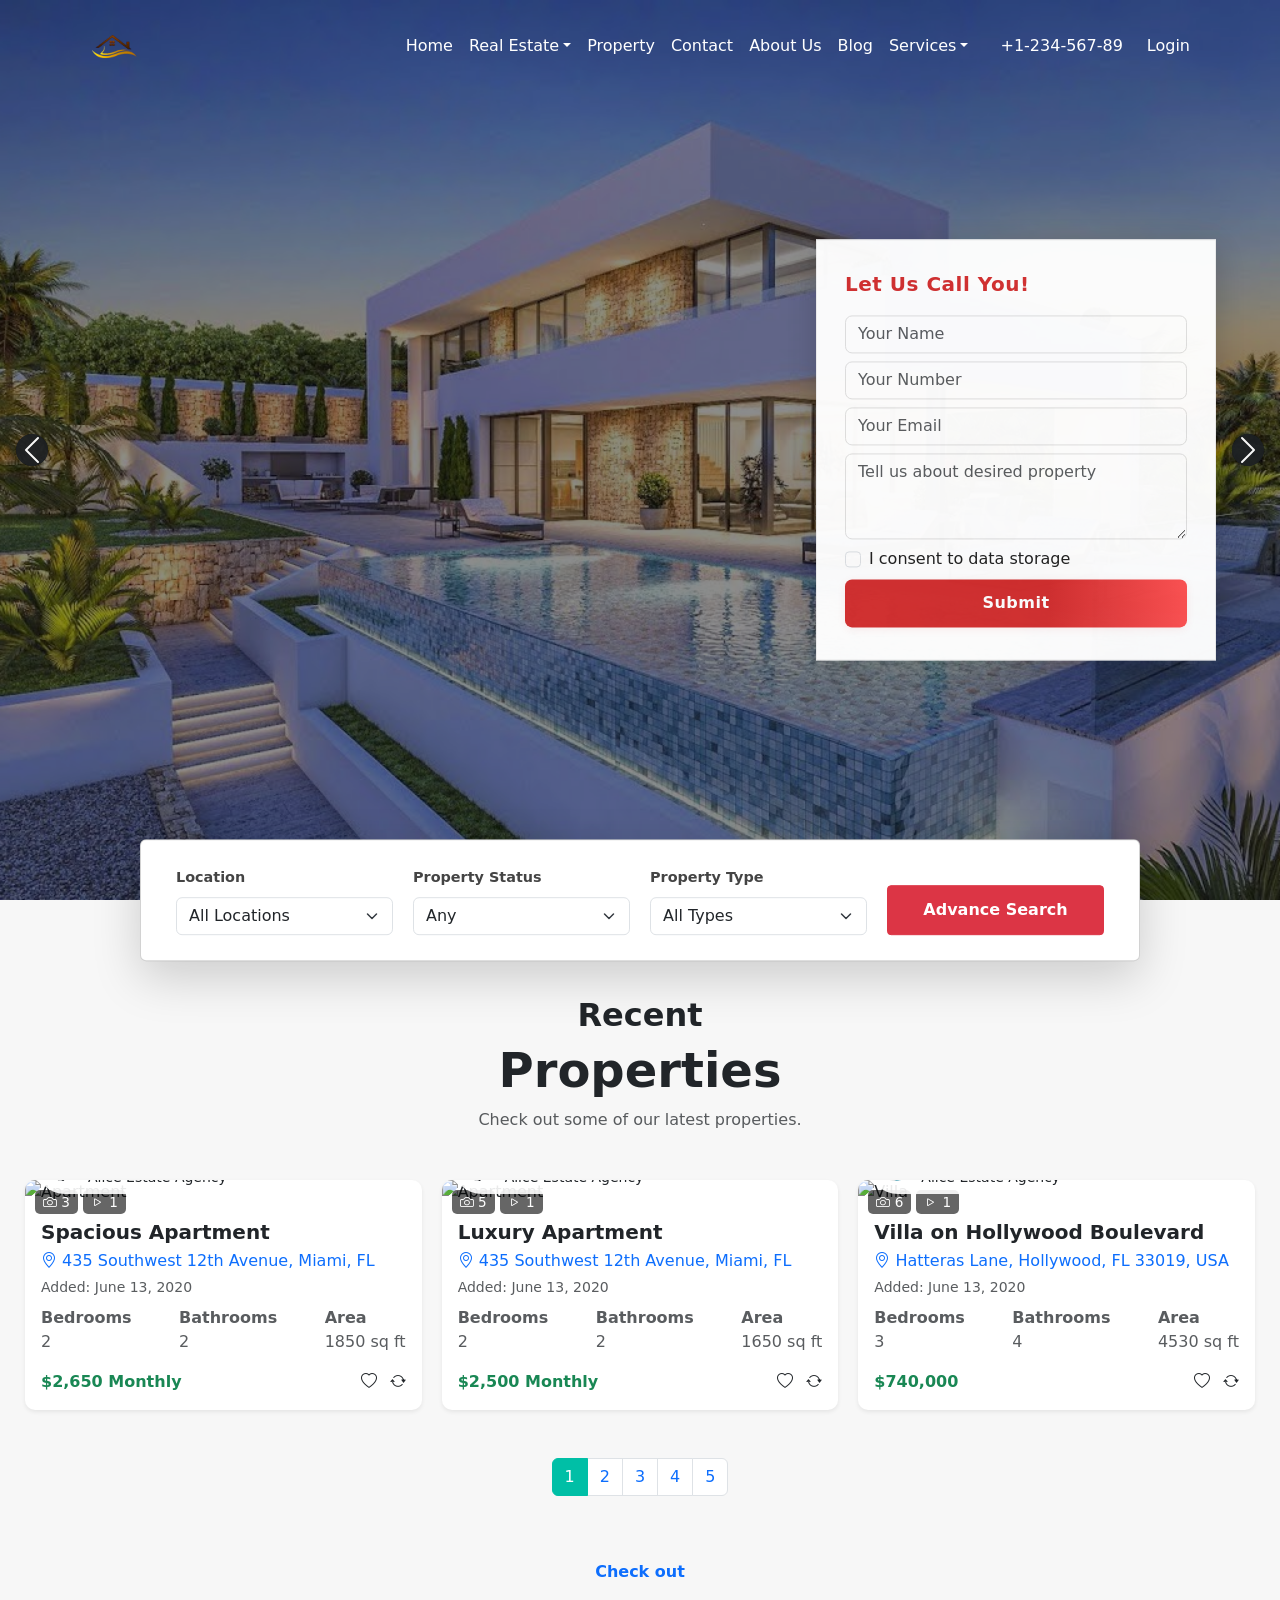
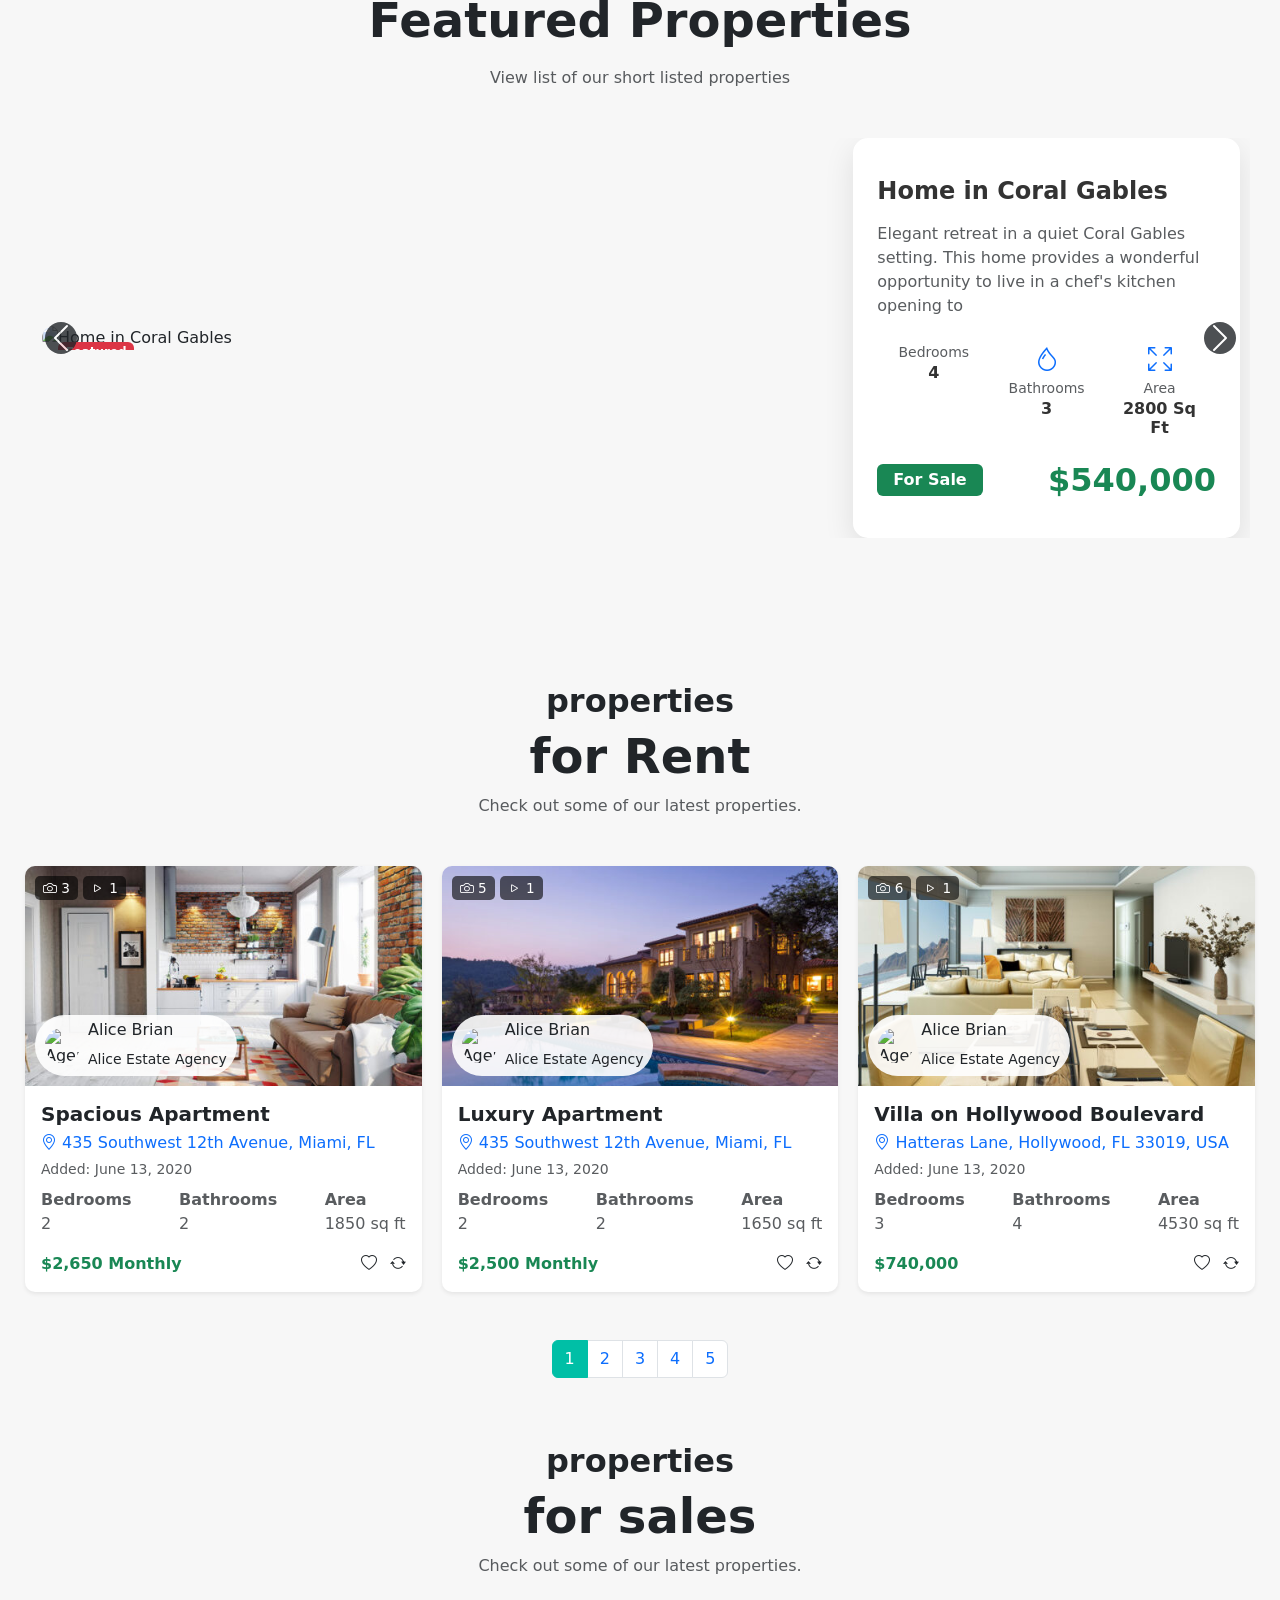
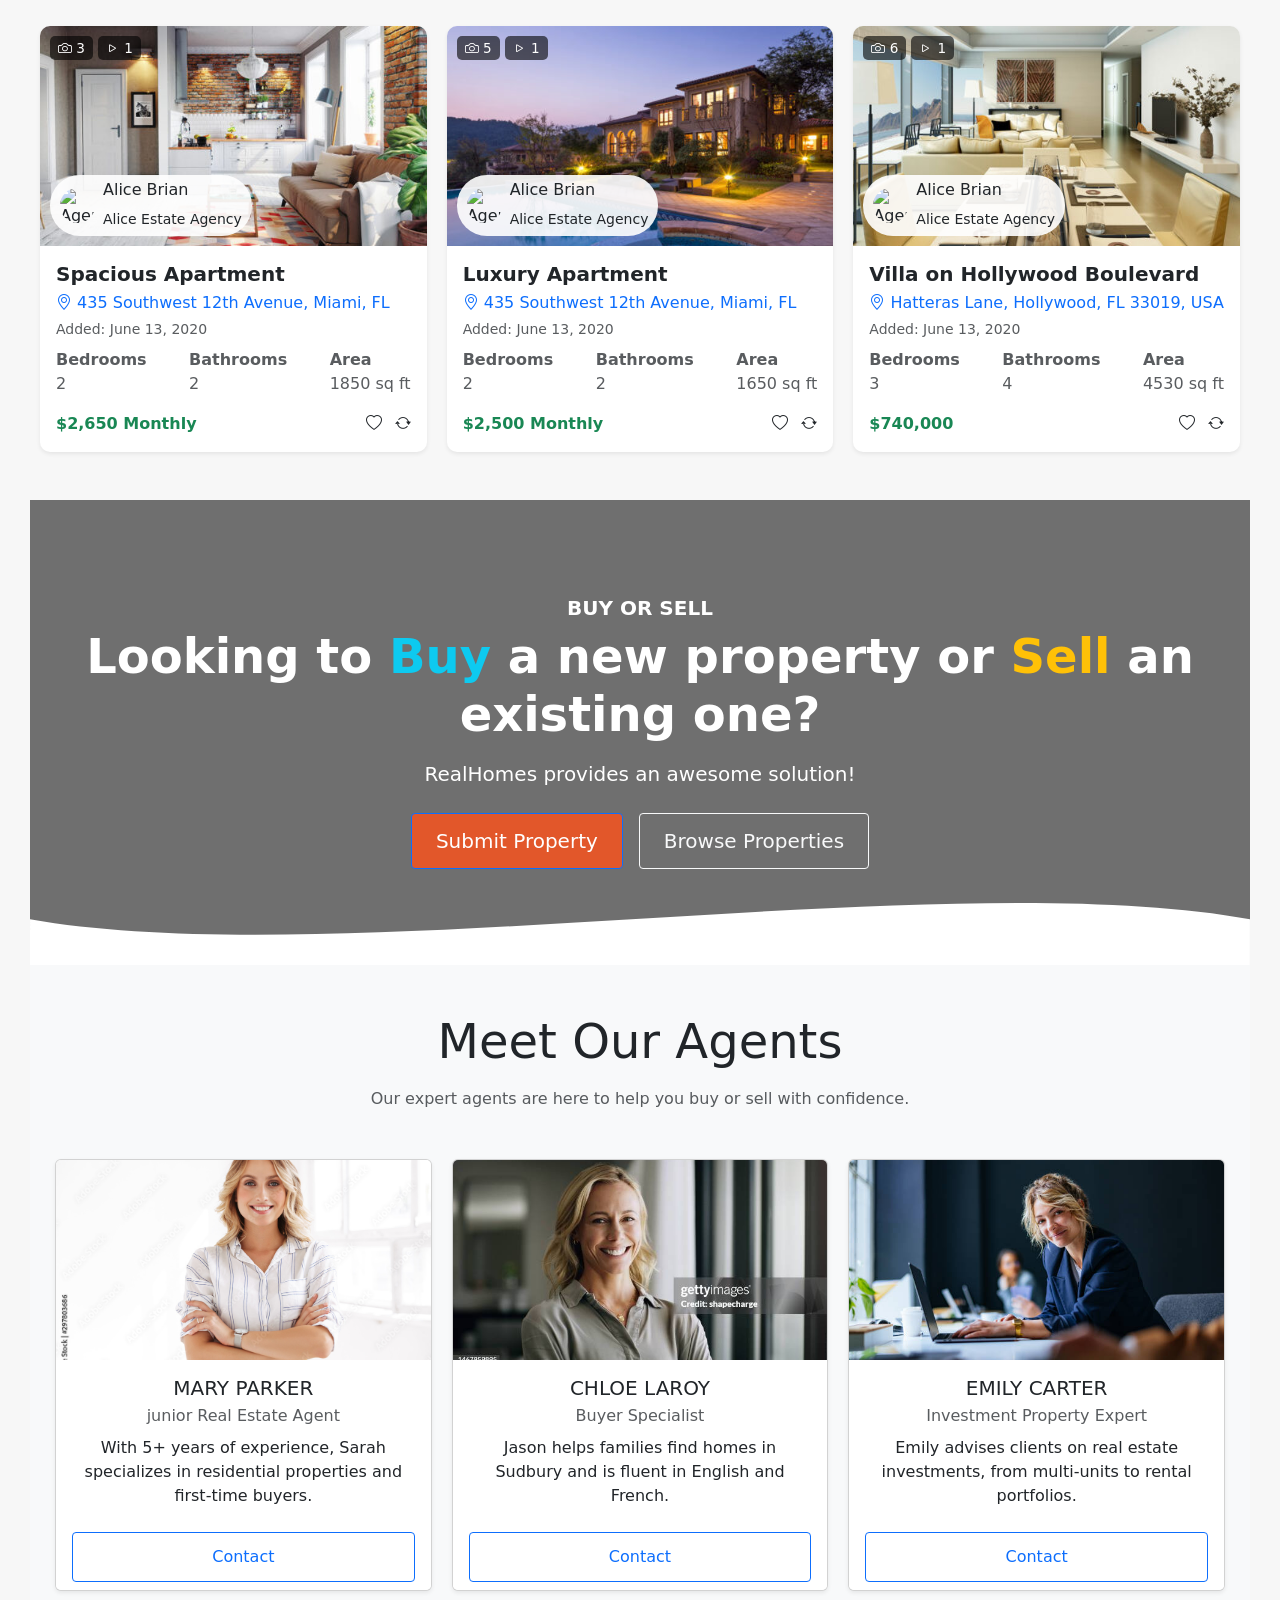
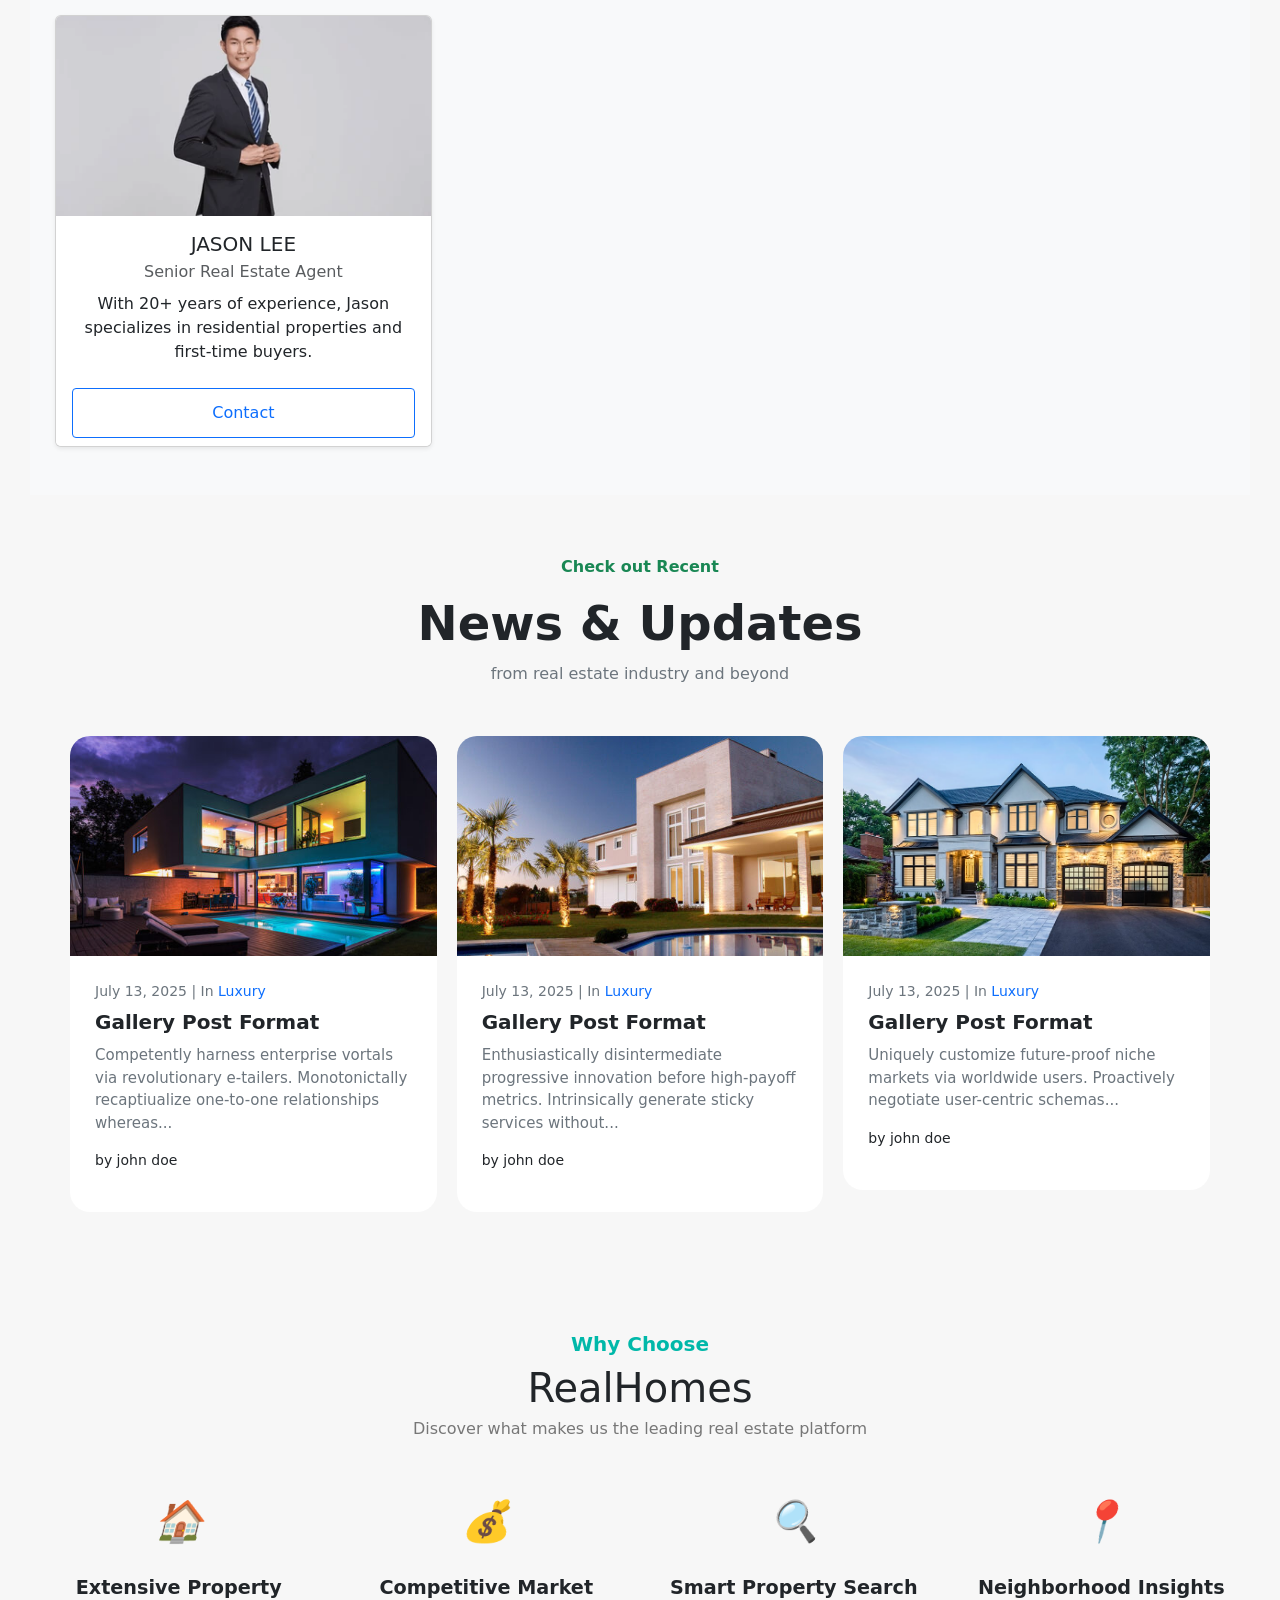
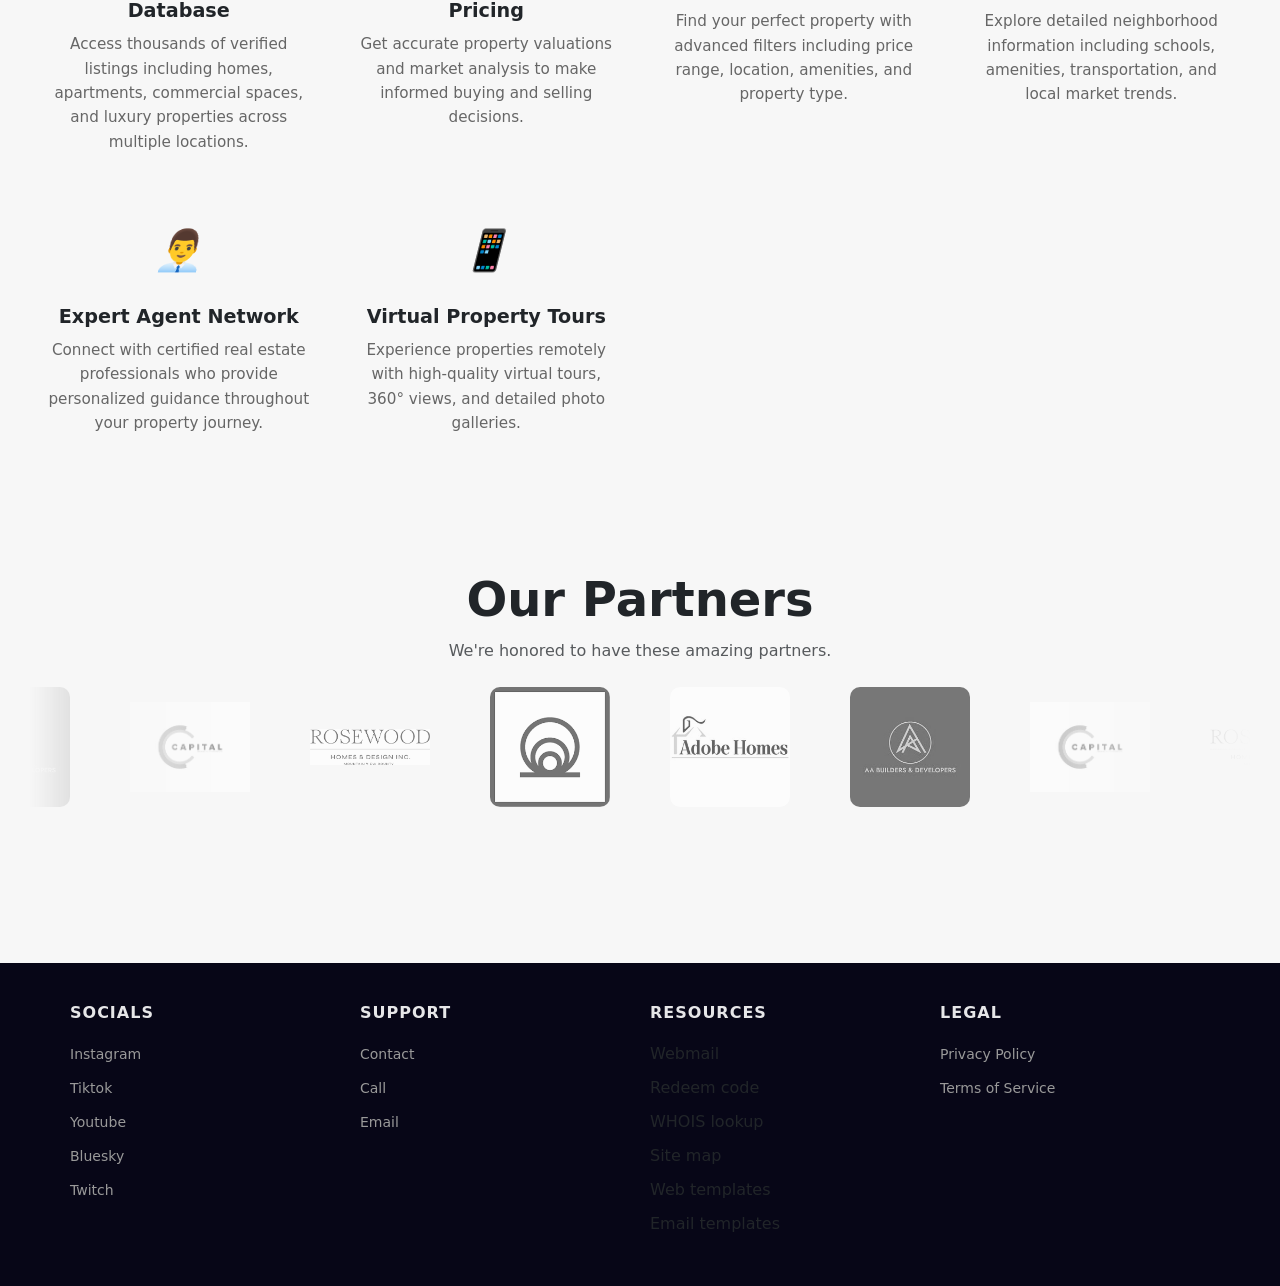
==== commit 91e773aa: "update" ====
--- a/html/index.html
+++ b/html/index.html
@@ -1,394 +1,154 @@
 <!DOCTYPE html>
 <html lang="en">
+
 <head>
-<meta charset="UTF-8" />
-<meta name="viewport" content="width=device-width, initial-scale=1.0"/>
-<title>RealHomes-style Slider + Navbar + Form</title>
-<!-- <link rel="stylesheet" href="../Real Estate/css/style.css"> -->
-<link href="https://cdn.jsdelivr.net/npm/bootstrap@5.3.2/dist/css/bootstrap.min.css" rel="stylesheet"/>
-<link rel="stylesheet" href="../css/style.css ">
-
-   
-
- <style>
-.partners-section {
-  padding: 60px 0;
-  overflow: hidden;
-  background: #fff;
-  position: relative;
-}
-
-.section-title {
-  font-size: 32px;
-  font-weight: 700;
-}
-
-.section-subtitle {
-  font-size: 16px;
-  font-weight: 400;
-}
-
-.slider-track {
-  display: flex;
-  gap: 50px;
-  animation: slide 20s linear infinite;
-  will-change: transform;
-}
-
-.partner-item img {
-  width: 120px;
-  height: 120px;
-  object-fit: contain;
-  opacity: .45;
-  filter: grayscale(100%);
-  transition: .3s ease;
-  border-radius: 10px;
-}
-
-.partner-item:hover img {
-  opacity: 1;
-  filter: grayscale(0);
-  transform: scale(1.1);
-  box-shadow: 0 8px 22px rgba(0,0,0,0.25);
-}
-
-@keyframes slide {
-  0% { transform: translateX(0); }
-  100% { transform: translateX(-50%); }
-}
-
-.slider-wrapper {
-  display: flex;
-  width: max-content;
-}
-
-@media(max-width: 768px) {
-  .partner-item img {
-    width: 90px;
-    height: 90px;
-  }
-}
-</style>
+  <meta charset="UTF-8" />
+  <meta name="viewport" content="width=device-width, initial-scale=1.0" />
+  <title>RealHomes-style Slider + Navbar + Form</title>
+  <!-- <link rel="stylesheet" href="../Real Estate/css/style.css"> -->
+  <link href="https://cdn.jsdelivr.net/npm/bootstrap@5.3.2/dist/css/bootstrap.min.css" rel="stylesheet" />
+  <link href="https://cdn.jsdelivr.net/npm/bootstrap-icons@1.11.0/font/bootstrap-icons.css" rel="stylesheet" />
+  <link rel="stylesheet" href="../css/style.css">
+
+
+
+
 
 
 </head>
+
 <body>
-<header>
-   
-<!-- Navbar -->
-<nav class="navbar navbar-expand-lg navbar-light">
-    <div class="container">
+  <header>
+
+    <!-- Navbar -->
+    <nav class="navbar navbar-expand-lg navbar-light">
+      <div class="container">
         <!-- ✅ Logo image -->
         <a class="navbar-brand fw-bold" href="#">
-            <img src="../asset/img/logo-removebg-preview.png" alt="Logo">
+          <img src="../asset/img/logo-removebg-preview.png" alt="Logo">
         </a>
         <button class="navbar-toggler" type="button" data-bs-toggle="collapse" data-bs-target="#navMenu">
-            <span class="navbar-toggler-icon"></span>
+          <span class="navbar-toggler-icon"></span>
         </button>
         <div class="collapse navbar-collapse" id="navMenu">
-            <ul class="navbar-nav ms-auto align-items-lg-center">
-                <li class="nav-item"><a class="nav-link" href="#">Home</a></li>
-                <li class="nav-item dropdown">
-                    <a class="nav-link dropdown-toggle" href="#" data-bs-toggle="dropdown">Real Estate</a>
-                    <ul class="dropdown-menu">
-                        <li><a class="dropdown-item" href="#">List Layout</a></li>
-                        <li><a class="dropdown-item" href="#">Grid Layout</a></li>
-                        <li><a class="dropdown-item" href="#">Agents</a></li>
-                    </ul>
-                </li>
-                <li class="nav-item"><a class="nav-link" href="#">Property</a></li>
-                <li class="nav-item"><a class="nav-link" href="#">Contact</a></li>
-                <li class="nav-item"><a class="nav-link" href="#">About Us</a></li>
-                <li class="nav-item"><a class="nav-link" href="#">Blog</a></li>
-                <li class="nav-item dropdown">
-                    <a class="nav-link dropdown-toggle" href="#" data-bs-toggle="dropdown">Services</a>
-                    <ul class="dropdown-menu">
-                        <li><a class="dropdown-item" href="#">Buying</a></li>
-                        <li><a class="dropdown-item" href="#">Selling</a></li>
-                        <li><a class="dropdown-item" href="#">Consulting</a></li>
-                    </ul>
-                </li>
-                <!-- Phone + Login buttons -->
-                <li class="nav-item d-none d-lg-block ms-3">
-                    <a class="nav-link btn btn-outline-light" href="tel:+123456789">+1-234-567-89</a>
-                </li>
-                <li class="nav-item d-none d-lg-block ms-2">
-                    <a class="nav-link btn btn-danger" href="#">Login</a>
-                </li>
-            </ul>
-        </div>
+          <ul class="navbar-nav ms-auto align-items-lg-center">
+            <li class="nav-item"><a class="nav-link" href="#">Home</a></li>
+            <li class="nav-item dropdown">
+              <a class="nav-link dropdown-toggle" href="#" data-bs-toggle="dropdown">Real Estate</a>
+              <ul class="dropdown-menu">
+                <li><a class="dropdown-item" href="#">List Layout</a></li>
+                <li><a class="dropdown-item" href="#">Grid Layout</a></li>
+                <li><a class="dropdown-item" href="#">Agents</a></li>
+              </ul>
+            </li>
+            <li class="nav-item"><a class="nav-link" href="#">Property</a></li>
+            <li class="nav-item"><a class="nav-link" href="#">Contact</a></li>
+            <li class="nav-item"><a class="nav-link" href="#">About Us</a></li>
+            <li class="nav-item"><a class="nav-link" href="#">Blog</a></li>
+            <li class="nav-item dropdown">
+              <a class="nav-link dropdown-toggle" href="#" data-bs-toggle="dropdown">Services</a>
+              <ul class="dropdown-menu">
+                <li><a class="dropdown-item" href="#">Buying</a></li>
+                <li><a class="dropdown-item" href="#">Selling</a></li>
+                <li><a class="dropdown-item" href="#">Consulting</a></li>
+              </ul>
+            </li>
+            <!-- Phone + Login buttons -->
+            <li class="nav-item d-none d-lg-block ms-3">
+              <a class="nav-link btn btn-outline-light" href="tel:+123456789">+1-234-567-89</a>
+            </li>
+            <li class="nav-item d-none d-lg-block ms-2">
+              <a class="nav-link btn btn-danger" href="#">Login</a>
+            </li>
+          </ul>
+        </div>
+      </div>
+    </nav>
+
+
+
+
+    <!-- Carousel Slider -->
+    <div id="heroCarousel" class="carousel slide" data-bs-ride="carousel">
+      <div class="carousel-inner">
+        <div class="carousel-item active" style="background-image: url('../asset/img/slider1.jpg');"></div>
+        <div class="carousel-item"
+          style="background-image: url('../asset/img/GettyImages-157382018-mortgagesguild-mortgage.jpg');"></div>
+        <div class="carousel-item" style="background-image: url('../asset/img/slider3.jpg');"></div>
+      </div>
+      <button class="carousel-control-prev" type="button" data-bs-target="#heroCarousel" data-bs-slide="prev">
+        <span class="carousel-control-prev-icon"></span>
+      </button>
+      <button class="carousel-control-next" type="button" data-bs-target="#heroCarousel" data-bs-slide="next">
+        <span class="carousel-control-next-icon"></span>
+      </button>
     </div>
-</nav>
-
-
-
-
-<!-- Carousel Slider -->
-<div id="heroCarousel" class="carousel slide" data-bs-ride="carousel">
-    <div class="carousel-inner">
-        <div class="carousel-item active" style="background-image: url('../asset/img/slider1.jpg');"></div>
-        <div class="carousel-item" style="background-image: url('../asset/img/GettyImages-157382018-mortgagesguild-mortgage.jpg');"></div>
-        <div class="carousel-item" style="background-image: url('../asset/img/slider3.jpg');"></div>
+
+
+
+
+    <!-- Contact form over slider -->
+    <div class="contact-form">
+      <h5>Let Us Call You!</h5>
+      <form>
+        <div class="mb-2">
+          <input type="text" class="form-control" placeholder="Your Name">
+        </div>
+        <div class="mb-2">
+          <input type="text" class="form-control" placeholder="Your Number">
+        </div>
+        <div class="mb-2">
+          <input type="email" class="form-control" placeholder="Your Email">
+        </div>
+        <div class="mb-2">
+          <textarea class="form-control" rows="3" placeholder="Tell us about desired property"></textarea>
+        </div>
+        <div class="form-check mb-2">
+          <input type="checkbox" class="form-check-input" id="gdprCheck">
+          <label class="form-check-label" for="gdprCheck">I consent to data storage</label>
+        </div>
+        <button type="submit" class="btn btn-danger w-100">Submit</button>
+      </form>
     </div>
-    <button class="carousel-control-prev" type="button" data-bs-target="#heroCarousel" data-bs-slide="prev">
-        <span class="carousel-control-prev-icon"></span>
-    </button>
-    <button class="carousel-control-next" type="button" data-bs-target="#heroCarousel" data-bs-slide="next">
-        <span class="carousel-control-next-icon"></span>
-    </button>
-</div>
-
-
-
-
-<!-- Contact form over slider -->
-<div class="contact-form">
-    <h5>Let Us Call You!</h5>
-    <form>
-        <div class="mb-2">
-            <input type="text" class="form-control" placeholder="Your Name">
-        </div>
-        <div class="mb-2">
-            <input type="text" class="form-control" placeholder="Your Number">
-        </div>
-        <div class="mb-2">
-            <input type="email" class="form-control" placeholder="Your Email">
-        </div>
-        <div class="mb-2">
-            <textarea class="form-control" rows="3" placeholder="Tell us about desired property"></textarea>
-        </div>
-        <div class="form-check mb-2">
-            <input type="checkbox" class="form-check-input" id="gdprCheck">
-            <label class="form-check-label" for="gdprCheck">I consent to data storage</label>
-        </div>
-        <button type="submit" class="btn btn-danger w-100">Submit</button>
-    </form>
-</div>
-
-
-
-
-<!-- Advanced Search Card -->
-<div class="search-wrapper container">
-    <div class="card search-card shadow-lg">
+
+
+
+
+    <!-- Advanced Search Card -->
+    <div class="search-wrapper container">
+      <div class="card search-card shadow-lg">
         <div class="card-body">
-            <form class="row g-3 align-items-end">
-                <div class="col-md-3">
-                    <label class="form-label fw-semibold">Location</label>
-                    <select class="form-select">
-                        <option selected>All Locations</option>
-                        <option>toronto</option>
-                        <option>los vegas</option>
-                        <option>miami</option>
-                    </select>
-                </div>
-                <div class="col-md-3">
-                    <label class="form-label fw-semibold">Property Status</label>
-                    <select class="form-select">
-                        <option selected>Any</option>
-                        <option>For Sale</option>
-                        <option>For Rent</option>
-                    </select>
-                </div>
-                <div class="col-md-3">
-                    <label class="form-label fw-semibold">Property Type</label>
-                    <select class="form-select">
-                        <option selected>All Types</option>
-                        <option>Apartment</option>
-                        <option>House</option>
-                        <option>Land</option>
-                    </select>
-                </div>
-                <div class="col-md-3 d-grid mt-2">
-                    <button type="submit" class="btn btn-danger fw-semibold">Advance Search</button>
-                </div>
-            </form>
-        </div>
-    </div>
-</div>
-
-
-
-
-</header>
-
-
-
-
-<main>
-    <!-- Main content goes here -->
-      <section class="properties-section py-5">
-        <div class="container">
-        <div class="text-center mb-5 mt-5">
-        <h4 class="fw-bold">Recent</h4>
-      <h2 class="fw-bold">Properties</h2>
-      <p class="text-muted">Check out some of our latest properties.</p>
-    </div>
-
-
-
-
-
-
-
-
-<div class="row g-4">
-      <!-- Property 1 -->
-      <div class="col-md-4">
-        <div class="property-card shadow-sm">
-          <div class="property-img position-relative">
-            <img src="https://images.unsplash.com/photo-1600585154340-be6161a56a0c?w=800" class="img-fluid" alt="Apartment">
-            <div class="image-badges">
-              <span><i class="bi bi-camera"></i> 3</span>
-              <span><i class="bi bi-play"></i> 1</span>
-            </div>
-            <div class="agent-info">
-              <img src="https://randomuser.me/api/portraits/women/44.jpg" alt="Agent">
-              <div>
-                <h6>Alice Brian</h6>
-                <small>Alice Estate Agency</small>
-              </div>
-            </div>
-          </div>
-
-
-
-
-          <div class="property-body p-3">
-            <h5 class="fw-semibold">Spacious Apartment</h5>
-            <p class="text-primary mb-1">
-              <i class="bi bi-geo-alt"></i>
-              <a href="#" class="text-decoration-none text-primary">435 Southwest 12th Avenue, Miami, FL</a>
-            </p>
-            <small class="text-muted d-block mb-2">Added: June 13, 2020</small>
-
-
-
-
-            <div class="property-meta d-flex justify-content-between text-muted mb-3">
-              <div><strong>Bedrooms</strong><br><i class="bi bi-bed"></i> 2</div>
-              <div><strong>Bathrooms</strong><br><i class="bi bi-shower"></i> 2</div>
-              <div><strong>Area</strong><br>1850 sq ft</div>
-            </div>
-
-
-
-
-            <div class="property-footer d-flex justify-content-between align-items-center">
-              <span class="price text-success fw-bold">$2,650 Monthly</span>
-              <div>
-                <i class="bi bi-heart"></i>
-                <i class="bi bi-arrow-repeat ms-2"></i>
-              </div>
-            </div>
-          </div>
-        </div>
-      </div>
-     
-   <!-- Property 2 -->
-      <div class="col-md-4">
-        <div class="property-card shadow-sm">
-          <div class="property-img position-relative">
-            <img src="https://images.unsplash.com/photo-1568605114967-8130f3a36994?w=800" class="img-fluid" alt="Apartment">
-            <div class="image-badges">
-              <span><i class="bi bi-camera"></i> 5</span>
-              <span><i class="bi bi-play"></i> 1</span>
-            </div>
-            <div class="agent-info">
-              <img src="https://randomuser.me/api/portraits/women/44.jpg" alt="Agent">
-              <div>
-                <h6>Alice Brian</h6>
-                <small>Alice Estate Agency</small>
-              </div>
-            </div>
-          </div>
-
-
-
-
-          <div class="property-body p-3">
-            <h5 class="fw-semibold">Luxury Apartment</h5>
-            <p class="text-primary mb-1">
-              <i class="bi bi-geo-alt"></i>
-              <a href="#" class="text-decoration-none text-primary">435 Southwest 12th Avenue, Miami, FL</a>
-            </p>
-            <small class="text-muted d-block mb-2">Added: June 13, 2020</small>
-
-
-
-
-            <div class="property-meta d-flex justify-content-between text-muted mb-3">
-              <div><strong>Bedrooms</strong><br><i class="bi bi-bed"></i> 2</div>
-              <div><strong>Bathrooms</strong><br><i class="bi bi-shower"></i> 2</div>
-              <div><strong>Area</strong><br>1650 sq ft</div>
-            </div>
-
-
-
-
-            <div class="property-footer d-flex justify-content-between align-items-center">
-              <span class="price text-success fw-bold">$2,500 Monthly</span>
-              <div>
-                <i class="bi bi-heart"></i>
-                <i class="bi bi-arrow-repeat ms-2"></i>
-              </div>
-            </div>
-          </div>
-        </div>
-      </div>
-
-
-
-
-      <!-- Property 3 -->
-      <div class="col-md-4">
-        <div class="property-card shadow-sm">
-          <div class="property-img position-relative">
-            <img src="https://images.unsplash.com/photo-1568605114967-8130f3a36994?w=800" class="img-fluid" alt="Villa">
-            <div class="image-badges">
-              <span><i class="bi bi-camera"></i> 6</span>
-              <span><i class="bi bi-play"></i> 1</span>
-            </div>
-            <div class="agent-info">
-              <img src="../asset/img/luxury home 1.webp" alt="Agent">
-              <div>
-                <h6>Alice Brian</h6>
-                <small>Alice Estate Agency</small>
-              </div>
-            </div>
-          </div>
-
-
-
-
-          <div class="property-body p-3">
-            <h5 class="fw-semibold">Villa on Hollywood Boulevard</h5>
-            <p class="text-primary mb-1">
-              <i class="bi bi-geo-alt"></i>
-              <a href="#" class="text-decoration-none text-primary">Hatteras Lane, Hollywood, FL 33019, USA</a>
-            </p>
-            <small class="text-muted d-block mb-2">Added: June 13, 2020</small>
-
-
-
-
-            <div class="property-meta d-flex justify-content-between text-muted mb-3">
-              <div><strong>Bedrooms</strong><br><i class="bi bi-bed"></i> 3</div>
-              <div><strong>Bathrooms</strong><br><i class="bi bi-shower"></i> 4</div>
-              <div><strong>Area</strong><br>4530 sq ft</div>
-            </div>
-
-
-
-
-            <div class="property-footer d-flex justify-content-between align-items-center">
-              <span class="price text-success fw-bold">$740,000</span>
-              <div>
-                <i class="bi bi-heart"></i>
-                <i class="bi bi-arrow-repeat ms-2"></i>
-              </div>
-            </div>
-          </div>
+          <form class="row g-3 align-items-end">
+            <div class="col-md-3">
+              <label class="form-label fw-semibold">Location</label>
+              <select class="form-select">
+                <option selected>All Locations</option>
+                <option>toronto</option>
+                <option>los vegas</option>
+                <option>miami</option>
+              </select>
+            </div>
+            <div class="col-md-3">
+              <label class="form-label fw-semibold">Property Status</label>
+              <select class="form-select">
+                <option selected>Any</option>
+                <option>For Sale</option>
+                <option>For Rent</option>
+              </select>
+            </div>
+            <div class="col-md-3">
+              <label class="form-label fw-semibold">Property Type</label>
+              <select class="form-select">
+                <option selected>All Types</option>
+                <option>Apartment</option>
+                <option>House</option>
+                <option>Land</option>
+              </select>
+            </div>
+            <div class="col-md-3 d-grid mt-2">
+              <button type="submit" class="btn btn-danger fw-semibold">Advance Search</button>
+            </div>
+          </form>
         </div>
       </div>
     </div>
@@ -396,816 +156,1155 @@
 
 
 
-    <!-- paginations -->
-     <div class="paignation-wrapper text-center mt-5">
-      <nav>
-        <ul class="pagination justify-content-center">
-          <li class="page-item active"><a class="page-link" href="#">1</a></li>
-          <li class="page-item active"><a class="page-link" href="#">2</a></li>
-          <li class="page-item active"><a class="page-link" href="#">3</a></li>
-          <li class="page-item active"><a class="page-link" href="#">4</a></li>
-          <li class="page-item active"><a class="page-link" href="#">5</a></li>
+  </header>
+
+
+
+
+  <main>
+    <!-- Main content goes here -->
+    <section class="properties-section py-5">
+      <div class="container">
+        <div class="text-center mb-5 mt-5">
+          <h4 class="fw-bold">Recent</h4>
+          <h2 class="fw-bold">Properties</h2>
+          <p class="text-muted">Check out some of our latest properties.</p>
+        </div>
+
+
+
+
+
+
+
+
+        <div class="row g-4">
+          <!-- Property 1 -->
+          <div class="col-md-4">
+            <div class="property-card shadow-sm">
+              <div class="property-img position-relative">
+                <img src="https://images.unsplash.com/photo-1600585154340-be6161a56a0c?w=800" class="img-fluid"
+                  alt="Apartment">
+                <div class="image-badges">
+                  <span><i class="bi bi-camera"></i> 3</span>
+                  <span><i class="bi bi-play"></i> 1</span>
+                </div>
+                <div class="agent-info">
+                  <img src="https://randomuser.me/api/portraits/women/44.jpg" alt="Agent">
+                  <div>
+                    <h6>Alice Brian</h6>
+                    <small>Alice Estate Agency</small>
+                  </div>
+                </div>
+              </div>
+
+
+
+
+              <div class="property-body p-3">
+                <h5 class="fw-semibold">Spacious Apartment</h5>
+                <p class="text-primary mb-1">
+                  <i class="bi bi-geo-alt"></i>
+                  <a href="#" class="text-decoration-none text-primary">435 Southwest 12th Avenue, Miami, FL</a>
+                </p>
+                <small class="text-muted d-block mb-2">Added: June 13, 2020</small>
+
+
+
+
+                <div class="property-meta d-flex justify-content-between text-muted mb-3">
+                  <div><strong>Bedrooms</strong><br><i class="bi bi-bed"></i> 2</div>
+                  <div><strong>Bathrooms</strong><br><i class="bi bi-shower"></i> 2</div>
+                  <div><strong>Area</strong><br>1850 sq ft</div>
+                </div>
+
+
+
+
+                <div class="property-footer d-flex justify-content-between align-items-center">
+                  <span class="price text-success fw-bold">$2,650 Monthly</span>
+                  <div>
+                    <i class="bi bi-heart"></i>
+                    <i class="bi bi-arrow-repeat ms-2"></i>
+                  </div>
+                </div>
+              </div>
+            </div>
+          </div>
+
+          <!-- Property 2 -->
+          <div class="col-md-4">
+            <div class="property-card shadow-sm">
+              <div class="property-img position-relative">
+                <img src="https://images.unsplash.com/photo-1568605114967-8130f3a36994?w=800" class="img-fluid"
+                  alt="Apartment">
+                <div class="image-badges">
+                  <span><i class="bi bi-camera"></i> 5</span>
+                  <span><i class="bi bi-play"></i> 1</span>
+                </div>
+                <div class="agent-info">
+                  <img src="https://randomuser.me/api/portraits/women/44.jpg" alt="Agent">
+                  <div>
+                    <h6>Alice Brian</h6>
+                    <small>Alice Estate Agency</small>
+                  </div>
+                </div>
+              </div>
+
+
+
+
+              <div class="property-body p-3">
+                <h5 class="fw-semibold">Luxury Apartment</h5>
+                <p class="text-primary mb-1">
+                  <i class="bi bi-geo-alt"></i>
+                  <a href="#" class="text-decoration-none text-primary">435 Southwest 12th Avenue, Miami, FL</a>
+                </p>
+                <small class="text-muted d-block mb-2">Added: June 13, 2020</small>
+
+
+
+
+                <div class="property-meta d-flex justify-content-between text-muted mb-3">
+                  <div><strong>Bedrooms</strong><br><i class="bi bi-bed"></i> 2</div>
+                  <div><strong>Bathrooms</strong><br><i class="bi bi-shower"></i> 2</div>
+                  <div><strong>Area</strong><br>1650 sq ft</div>
+                </div>
+
+
+
+
+                <div class="property-footer d-flex justify-content-between align-items-center">
+                  <span class="price text-success fw-bold">$2,500 Monthly</span>
+                  <div>
+                    <i class="bi bi-heart"></i>
+                    <i class="bi bi-arrow-repeat ms-2"></i>
+                  </div>
+                </div>
+              </div>
+            </div>
+          </div>
+
+
+
+
+          <!-- Property 3 -->
+          <div class="col-md-4">
+            <div class="property-card shadow-sm">
+              <div class="property-img position-relative">
+                <img src="https://images.unsplash.com/photo-1568605114967-8130f3a36994?w=800" class="img-fluid"
+                  alt="Villa">
+                <div class="image-badges">
+                  <span><i class="bi bi-camera"></i> 6</span>
+                  <span><i class="bi bi-play"></i> 1</span>
+                </div>
+                <div class="agent-info">
+                  <img src="../asset/img/luxury home 1.webp" alt="Agent">
+                  <div>
+                    <h6>Alice Brian</h6>
+                    <small>Alice Estate Agency</small>
+                  </div>
+                </div>
+              </div>
+
+
+
+
+              <div class="property-body p-3">
+                <h5 class="fw-semibold">Villa on Hollywood Boulevard</h5>
+                <p class="text-primary mb-1">
+                  <i class="bi bi-geo-alt"></i>
+                  <a href="#" class="text-decoration-none text-primary">Hatteras Lane, Hollywood, FL 33019, USA</a>
+                </p>
+                <small class="text-muted d-block mb-2">Added: June 13, 2020</small>
+
+
+
+
+                <div class="property-meta d-flex justify-content-between text-muted mb-3">
+                  <div><strong>Bedrooms</strong><br><i class="bi bi-bed"></i> 3</div>
+                  <div><strong>Bathrooms</strong><br><i class="bi bi-shower"></i> 4</div>
+                  <div><strong>Area</strong><br>4530 sq ft</div>
+                </div>
+
+
+
+
+                <div class="property-footer d-flex justify-content-between align-items-center">
+                  <span class="price text-success fw-bold">$740,000</span>
+                  <div>
+                    <i class="bi bi-heart"></i>
+                    <i class="bi bi-arrow-repeat ms-2"></i>
+                  </div>
+                </div>
+              </div>
+            </div>
+          </div>
+        </div>
+
+
+
+
+        <!-- paginations -->
+        <div class="pagination-wrapper text-center mt-5">
+          <nav>
+            <ul class="pagination justify-content-center">
+              <li class="page-item active"><a class="page-link" href="#">1</a></li>
+              <li class="page-item"><a class="page-link" href="#">2</a></li>
+              <li class="page-item"><a class="page-link" href="#">3</a></li>
+              <li class="page-item"><a class="page-link" href="#">4</a></li>
+              <li class="page-item"><a class="page-link" href="#">5</a></li>
+            </ul>
+          </nav>
+        </div>
+
+        <!-- Featured Properties Section -->
+        <section class="featured-properties-section py-5">
+          <div class="container">
+            <div class="text-center mb-5">
+              <p class="text-primary fw-semibold mb-2">Check out</p>
+              <h2 class="fw-bold mb-3">Featured Properties</h2>
+              <p class="text-muted">View list of our short listed properties</p>
+            </div>
+
+            <!-- Featured Properties Carousel -->
+            <div id="featuredCarousel" class="carousel slide position-relative" data-bs-ride="carousel">
+              <div class="carousel-inner">
+                <!-- Featured Property 1 -->
+                <div class="carousel-item active">
+                  <div class="row align-items-center">
+                    <div class="col-lg-8">
+                      <div class="featured-image position-relative">
+                        <img src="https://images.unsplash.com/photo-1600596542815-ffad4c1539a9?w=800"
+                          class="img-fluid rounded" alt="Home in Coral Gables">
+                        <span class="badge bg-danger position-absolute top-0 start-0 m-3">Featured</span>
+                      </div>
+                    </div>
+                    <div class="col-lg-4">
+                      <div class="featured-content p-4">
+                        <h3 class="fw-bold mb-3">Home in Coral Gables</h3>
+                        <p class="text-muted mb-4">Elegant retreat in a quiet Coral Gables setting. This home provides a
+                          wonderful opportunity to live in a chef's kitchen opening to</p>
+                        <div class="property-details mb-4">
+                          <div class="row text-center">
+                            <div class="col-4">
+                              <div class="detail-item">
+                                <i class="bi bi-bed fs-4 text-primary"></i>
+                                <p class="mb-0 small text-muted">Bedrooms</p>
+                                <h6 class="fw-bold">4</h6>
+                              </div>
+                            </div>
+                            <div class="col-4">
+                              <div class="detail-item">
+                                <i class="bi bi-droplet fs-4 text-primary"></i>
+                                <p class="mb-0 small text-muted">Bathrooms</p>
+                                <h6 class="fw-bold">3</h6>
+                              </div>
+                            </div>
+                            <div class="col-4">
+                              <div class="detail-item">
+                                <i class="bi bi-arrows-fullscreen fs-4 text-primary"></i>
+                                <p class="mb-0 small text-muted">Area</p>
+                                <h6 class="fw-bold">2800 Sq Ft</h6>
+                              </div>
+                            </div>
+                          </div>
+                        </div>
+                        <div class="d-flex justify-content-between align-items-center">
+                          <span class="badge bg-success fs-6 px-3 py-2">For Sale</span>
+                          <h4 class="text-success fw-bold mb-0">$540,000</h4>
+                        </div>
+                      </div>
+                    </div>
+                  </div>
+                </div>
+
+                <!-- Featured Property 2 -->
+                <div class="carousel-item">
+                  <div class="row align-items-center">
+                    <div class="col-lg-8">
+                      <div class="featured-image position-relative">
+                        <img src="https://images.unsplash.com/photo-1600607687939-ce8a6c25118c?w=800"
+                          class="img-fluid rounded" alt="Modern Villa">
+                        <span class="badge bg-danger position-absolute top-0 start-0 m-3">Featured</span>
+                      </div>
+                    </div>
+                    <div class="col-lg-4">
+                      <div class="featured-content p-4">
+                        <h3 class="fw-bold mb-3">Modern Villa Estate</h3>
+                        <p class="text-muted mb-4">Stunning modern villa with panoramic views and luxury amenities.
+                          Perfect for those seeking contemporary living with style and comfort.</p>
+                        <div class="property-details mb-4">
+                          <div class="row text-center">
+                            <div class="col-4">
+                              <div class="detail-item">
+                                <i class="bi bi-bed fs-4 text-primary"></i>
+                                <p class="mb-0 small text-muted">Bedrooms</p>
+                                <h6 class="fw-bold">5</h6>
+                              </div>
+                            </div>
+                            <div class="col-4">
+                              <div class="detail-item">
+                                <i class="bi bi-droplet fs-4 text-primary"></i>
+                                <p class="mb-0 small text-muted">Bathrooms</p>
+                                <h6 class="fw-bold">4</h6>
+                              </div>
+                            </div>
+                            <div class="col-4">
+                              <div class="detail-item">
+                                <i class="bi bi-arrows-fullscreen fs-4 text-primary"></i>
+                                <p class="mb-0 small text-muted">Area</p>
+                                <h6 class="fw-bold">3500 Sq Ft</h6>
+                              </div>
+                            </div>
+                          </div>
+                        </div>
+                        <div class="d-flex justify-content-between align-items-center">
+                          <span class="badge bg-success fs-6 px-3 py-2">For Sale</span>
+                          <h4 class="text-success fw-bold mb-0">$890,000</h4>
+                        </div>
+                      </div>
+                    </div>
+                  </div>
+                </div>
+
+                <!-- Featured Property 3 -->
+                <div class="carousel-item">
+                  <div class="row align-items-center">
+                    <div class="col-lg-8">
+                      <div class="featured-image position-relative">
+                        <img src="https://images.unsplash.com/photo-1600566753190-17f0baa2a6c3?w=800"
+                          class="img-fluid rounded" alt="Luxury Apartment">
+                        <span class="badge bg-danger position-absolute top-0 start-0 m-3">Featured</span>
+                      </div>
+                    </div>
+                    <div class="col-lg-4">
+                      <div class="featured-content p-4">
+                        <h3 class="fw-bold mb-3">Luxury Downtown Apartment</h3>
+                        <p class="text-muted mb-4">Premium apartment in the heart of downtown with breathtaking city
+                          views and world-class amenities for urban living.</p>
+                        <div class="property-details mb-4">
+                          <div class="row text-center">
+                            <div class="col-4">
+                              <div class="detail-item">
+                                <i class="bi bi-bed fs-4 text-primary"></i>
+                                <p class="mb-0 small text-muted">Bedrooms</p>
+                                <h6 class="fw-bold">3</h6>
+                              </div>
+                            </div>
+                            <div class="col-4">
+                              <div class="detail-item">
+                                <i class="bi bi-droplet fs-4 text-primary"></i>
+                                <p class="mb-0 small text-muted">Bathrooms</p>
+                                <h6 class="fw-bold">2</h6>
+                              </div>
+                            </div>
+                            <div class="col-4">
+                              <div class="detail-item">
+                                <i class="bi bi-arrows-fullscreen fs-4 text-primary"></i>
+                                <p class="mb-0 small text-muted">Area</p>
+                                <h6 class="fw-bold">1800 Sq Ft</h6>
+                              </div>
+                            </div>
+                          </div>
+                        </div>
+                        <div class="d-flex justify-content-between align-items-center">
+                          <span class="badge bg-warning fs-6 px-3 py-2">For Rent</span>
+                          <h4 class="text-success fw-bold mb-0">$3,200/mo</h4>
+                        </div>
+                      </div>
+                    </div>
+                  </div>
+                </div>
+              </div>
+
+              <!-- Carousel Controls -->
+              <button class="carousel-control-prev" type="button" data-bs-target="#featuredCarousel"
+                data-bs-slide="prev">
+                <span class="carousel-control-prev-icon bg-dark rounded-circle p-3" aria-hidden="true"></span>
+                <span class="visually-hidden">Previous</span>
+              </button>
+              <button class="carousel-control-next" type="button" data-bs-target="#featuredCarousel"
+                data-bs-slide="next">
+                <span class="carousel-control-next-icon bg-dark rounded-circle p-3" aria-hidden="true"></span>
+                <span class="visually-hidden">Next</span>
+              </button>
+            </div>
+          </div>
+        </section>
+
+        <!-- Featured Properties Carousel Section -->
+        <div class="carousel-item position-relative">
+          <img src="https://images.pexels.com/photos/259588/pexels-photo-259588.jpeg" class="d-block w-100 fp-img"
+            alt="Modern Apartment">
+          <div class="fp-card card border-0 shadow-sm position-absolute">
+            <div class="card-body text-center">
+              <span class="badge bg-primary mb-2">Featured</span>
+              <h5 class="fw-semibold">Modern City Apartment</h5>
+              <p class="text-muted small mb-3">
+                Stylish modern apartment in downtown area with high-end finishes and floor-to-ceiling windows that
+                offer city skyline views.
+              </p>
+              <div class="row text-center mb-3">
+                <div class="col-4 border-end">
+                  <p class="mb-0 text-muted small">Bedrooms</p>
+                  <h6 class="fw-bold mb-0">3</h6>
+                </div>
+                <div class="col-4 border-end">
+                  <p class="mb-0 text-muted small">Bathrooms</p>
+                  <h6 class="fw-bold mb-0">2</h6>
+                </div>
+                <div class="col-4">
+                  <p class="mb-0 text-muted small">Area</p>
+                  <h6 class="fw-bold mb-0">1500 Sq Ft</h6>
+                </div>
+              </div>
+              <div class="d-flex justify-content-between align-items-center">
+                <span class="badge bg-success p-2 px-3">For Sale</span>
+                <h6 class="fw-bold text-success mb-0">$450,000</h6>
+              </div>
+            </div>
+          </div>
+        </div>
+
+
+
+
+        <!-- Property 3 -->
+        <div class="carousel-item position-relative">
+          <img src="https://images.pexels.com/photos/323780/pexels-photo-323780.jpeg" class="d-block w-100 fp-img"
+            alt="Beachfront Villa">
+          <div class="fp-card card border-0 shadow-sm position-absolute">
+            <div class="card-body text-center">
+              <span class="badge bg-primary mb-2">Featured</span>
+              <h5 class="fw-semibold">Beachfront Villa</h5>
+              <p class="text-muted small mb-3">
+                Luxurious villa by the sea featuring an infinity pool, private beach access, and panoramic ocean
+                views.
+              </p>
+              <div class="row text-center mb-3">
+                <div class="col-4 border-end">
+                  <p class="mb-0 text-muted small">Bedrooms</p>
+                  <h6 class="fw-bold mb-0">5</h6>
+                </div>
+                <div class="col-4 border-end">
+                  <p class="mb-0 text-muted small">Bathrooms</p>
+                  <h6 class="fw-bold mb-0">4</h6>
+                </div>
+                <div class="col-4">
+                  <p class="mb-0 text-muted small">Area</p>
+                  <h6 class="fw-bold mb-0">3500 Sq Ft</h6>
+                </div>
+              </div>
+              <div class="d-flex justify-content-between align-items-center">
+                <span class="badge bg-success p-2 px-3">For Sale</span>
+                <h6 class="fw-bold text-success mb-0">$920,000</h6>
+              </div>
+            </div>
+          </div>
+        </div>
+      </div>
+
+
+
+
+      <!-- Controls -->
+      <button class="carousel-control-prev" type="button" data-bs-target="#fpCarousel" data-bs-slide="prev">
+        <span class="carousel-control-prev-icon bg-dark rounded-circle p-2" aria-hidden="true"></span>
+        <span class="visually-hidden">Previous</span>
+      </button>
+      <button class="carousel-control-next" type="button" data-bs-target="#fpCarousel" data-bs-slide="next">
+        <span class="carousel-control-next-icon bg-dark rounded-circle p-2" aria-hidden="true"></span>
+        <span class="visually-hidden">Next</span>
+      </button>
+      </div>
+
+    </section>
+
+
+
+
+    <!-- Main content goes here -->
+    <section class="properties-section py-5">
+      <div class="container">
+        <div class="text-center mb-5">
+          <h4 class="fw-bold">properties</h4>
+          <h2 class="fw-bold"> for Rent</h2>
+          <p class="text-muted">Check out some of our latest properties.</p>
+        </div>
+
+
+
+
+
+
+
+
+        <div class="row g-4">
+          <!-- Property 1 -->
+          <div class="col-md-4">
+            <div class="property-card shadow-sm">
+              <div class="property-img position-relative">
+                <img src="../asset/img/sales 1.jpg" class="img-fluid" alt="Apartment">
+                <div class="image-badges">
+                  <span><i class="bi bi-camera"></i> 3</span>
+                  <span><i class="bi bi-play"></i> 1</span>
+                </div>
+                <div class="agent-info">
+                  <img src="https://randomuser.me/api/portraits/women/44.jpg" alt="Agent">
+                  <div>
+                    <h6>Alice Brian</h6>
+                    <small>Alice Estate Agency</small>
+                  </div>
+                </div>
+              </div>
+
+
+
+
+              <div class="property-body p-3">
+                <h5 class="fw-semibold">Spacious Apartment</h5>
+                <p class="text-primary mb-1">
+                  <i class="bi bi-geo-alt"></i>
+                  <a href="#" class="text-decoration-none text-primary">435 Southwest 12th Avenue, Miami, FL</a>
+                </p>
+                <small class="text-muted d-block mb-2">Added: June 13, 2020</small>
+
+
+
+
+                <div class="property-meta d-flex justify-content-between text-muted mb-3">
+                  <div><strong>Bedrooms</strong><br><i class="bi bi-bed"></i> 2</div>
+                  <div><strong>Bathrooms</strong><br><i class="bi bi-shower"></i> 2</div>
+                  <div><strong>Area</strong><br>1850 sq ft</div>
+                </div>
+
+
+
+
+                <div class="property-footer d-flex justify-content-between align-items-center">
+                  <span class="price text-success fw-bold">$2,650 Monthly</span>
+                  <div>
+                    <i class="bi bi-heart"></i>
+                    <i class="bi bi-arrow-repeat ms-2"></i>
+                  </div>
+                </div>
+              </div>
+            </div>
+          </div>
+
+          <!-- Property 2 -->
+          <div class="col-md-4">
+            <div class="property-card shadow-sm">
+              <div class="property-img position-relative">
+                <img src="../asset/img/sales 2.jpg" class="img-fluid" alt="Apartment">
+                <div class="image-badges">
+                  <span><i class="bi bi-camera"></i> 5</span>
+                  <span><i class="bi bi-play"></i> 1</span>
+                </div>
+                <div class="agent-info">
+                  <img src="https://randomuser.me/api/portraits/women/44.jpg" alt="Agent">
+                  <div>
+                    <h6>Alice Brian</h6>
+                    <small>Alice Estate Agency</small>
+                  </div>
+                </div>
+              </div>
+
+
+
+
+              <div class="property-body p-3">
+                <h5 class="fw-semibold">Luxury Apartment</h5>
+                <p class="text-primary mb-1">
+                  <i class="bi bi-geo-alt"></i>
+                  <a href="#" class="text-decoration-none text-primary">435 Southwest 12th Avenue, Miami, FL</a>
+                </p>
+                <small class="text-muted d-block mb-2">Added: June 13, 2020</small>
+
+
+
+
+                <div class="property-meta d-flex justify-content-between text-muted mb-3">
+                  <div><strong>Bedrooms</strong><br><i class="bi bi-bed"></i> 2</div>
+                  <div><strong>Bathrooms</strong><br><i class="bi bi-shower"></i> 2</div>
+                  <div><strong>Area</strong><br>1650 sq ft</div>
+                </div>
+
+
+
+
+                <div class="property-footer d-flex justify-content-between align-items-center">
+                  <span class="price text-success fw-bold">$2,500 Monthly</span>
+                  <div>
+                    <i class="bi bi-heart"></i>
+                    <i class="bi bi-arrow-repeat ms-2"></i>
+                  </div>
+                </div>
+              </div>
+            </div>
+          </div>
+
+
+
+
+          <!-- Property 3 -->
+          <div class="col-md-4">
+            <div class="property-card shadow-sm">
+              <div class="property-img position-relative">
+                <img src="../asset/img/sales 3.jpg" class="img-fluid" alt="Villa">
+                <div class="image-badges">
+                  <span><i class="bi bi-camera"></i> 6</span>
+                  <span><i class="bi bi-play"></i> 1</span>
+                </div>
+                <div class="agent-info">
+                  <img src="https://randomuser.me/api/portraits/women/44.jpg" alt="Agent">
+                  <div>
+                    <h6>Alice Brian</h6>
+                    <small>Alice Estate Agency</small>
+                  </div>
+                </div>
+              </div>
+
+
+
+
+              <div class="property-body p-3">
+                <h5 class="fw-semibold">Villa on Hollywood Boulevard</h5>
+                <p class="text-primary mb-1">
+                  <i class="bi bi-geo-alt"></i>
+                  <a href="#" class="text-decoration-none text-primary">Hatteras Lane, Hollywood, FL 33019, USA</a>
+                </p>
+                <small class="text-muted d-block mb-2">Added: June 13, 2020</small>
+
+
+
+
+                <div class="property-meta d-flex justify-content-between text-muted mb-3">
+                  <div><strong>Bedrooms</strong><br><i class="bi bi-bed"></i> 3</div>
+                  <div><strong>Bathrooms</strong><br><i class="bi bi-shower"></i> 4</div>
+                  <div><strong>Area</strong><br>4530 sq ft</div>
+                </div>
+
+
+
+
+                <div class="property-footer d-flex justify-content-between align-items-center">
+                  <span class="price text-success fw-bold">$740,000</span>
+                  <div>
+                    <i class="bi bi-heart"></i>
+                    <i class="bi bi-arrow-repeat ms-2"></i>
+                  </div>
+                </div>
+              </div>
+            </div>
+          </div>
+        </div>
+
+
+
+
+        <!-- paginations -->
+        <div class="pagination-wrapper text-center mt-5">
+          <nav>
+            <ul class="pagination justify-content-center">
+              <li class="page-item active"><a class="page-link" href="#">1</a></li>
+              <li class="page-item"><a class="page-link" href="#">2</a></li>
+              <li class="page-item"><a class="page-link" href="#">3</a></li>
+              <li class="page-item"><a class="page-link" href="#">4</a></li>
+              <li class="page-item"><a class="page-link" href="#">5</a></li>
+            </ul>
+          </nav>
+        </div>
+        <!-- Main content goes here -->
+        <section class="properties-section py-5">
+          <div class="container">
+            <div class="text-center mb-5">
+              <h4 class="fw-bold">properties</h4>
+              <h2 class="fw-bold"> for sales</h2>
+              <p class="text-muted">Check out some of our latest properties.</p>
+            </div>
+
+
+
+
+
+
+
+
+            <div class="row g-4">
+              <!-- Property 1 -->
+              <div class="col-md-4">
+                <div class="property-card shadow-sm">
+                  <div class="property-img position-relative">
+                    <img src="../asset/img/sales 1.jpg" class="img-fluid" alt="Apartment">
+                    <div class="image-badges">
+                      <span><i class="bi bi-camera"></i> 3</span>
+                      <span><i class="bi bi-play"></i> 1</span>
+                    </div>
+                    <div class="agent-info">
+                      <img src="https://randomuser.me/api/portraits/women/44.jpg" alt="Agent">
+                      <div>
+                        <h6>Alice Brian</h6>
+                        <small>Alice Estate Agency</small>
+                      </div>
+                    </div>
+                  </div>
+
+
+
+
+                  <div class="property-body p-3">
+                    <h5 class="fw-semibold">Spacious Apartment</h5>
+                    <p class="text-primary mb-1">
+                      <i class="bi bi-geo-alt"></i>
+                      <a href="#" class="text-decoration-none text-primary">435 Southwest 12th Avenue, Miami, FL</a>
+                    </p>
+                    <small class="text-muted d-block mb-2">Added: June 13, 2020</small>
+
+
+
+
+                    <div class="property-meta d-flex justify-content-between text-muted mb-3">
+                      <div><strong>Bedrooms</strong><br><i class="bi bi-bed"></i> 2</div>
+                      <div><strong>Bathrooms</strong><br><i class="bi bi-shower"></i> 2</div>
+                      <div><strong>Area</strong><br>1850 sq ft</div>
+                    </div>
+
+
+
+
+                    <div class="property-footer d-flex justify-content-between align-items-center">
+                      <span class="price text-success fw-bold">$2,650 Monthly</span>
+                      <div>
+                        <i class="bi bi-heart"></i>
+                        <i class="bi bi-arrow-repeat ms-2"></i>
+                      </div>
+                    </div>
+                  </div>
+                </div>
+              </div>
+
+              <!-- Property 2 -->
+              <div class="col-md-4">
+                <div class="property-card shadow-sm">
+                  <div class="property-img position-relative">
+                    <img src="../asset/img/sales 2.jpg" class="img-fluid" alt="Apartment">
+                    <div class="image-badges">
+                      <span><i class="bi bi-camera"></i> 5</span>
+                      <span><i class="bi bi-play"></i> 1</span>
+                    </div>
+                    <div class="agent-info">
+                      <img src="https://randomuser.me/api/portraits/women/44.jpg" alt="Agent">
+                      <div>
+                        <h6>Alice Brian</h6>
+                        <small>Alice Estate Agency</small>
+                      </div>
+                    </div>
+                  </div>
+
+
+
+
+                  <div class="property-body p-3">
+                    <h5 class="fw-semibold">Luxury Apartment</h5>
+                    <p class="text-primary mb-1">
+                      <i class="bi bi-geo-alt"></i>
+                      <a href="#" class="text-decoration-none text-primary">435 Southwest 12th Avenue, Miami, FL</a>
+                    </p>
+                    <small class="text-muted d-block mb-2">Added: June 13, 2020</small>
+
+
+
+
+                    <div class="property-meta d-flex justify-content-between text-muted mb-3">
+                      <div><strong>Bedrooms</strong><br><i class="bi bi-bed"></i> 2</div>
+                      <div><strong>Bathrooms</strong><br><i class="bi bi-shower"></i> 2</div>
+                      <div><strong>Area</strong><br>1650 sq ft</div>
+                    </div>
+
+
+
+
+                    <div class="property-footer d-flex justify-content-between align-items-center">
+                      <span class="price text-success fw-bold">$2,500 Monthly</span>
+                      <div>
+                        <i class="bi bi-heart"></i>
+                        <i class="bi bi-arrow-repeat ms-2"></i>
+                      </div>
+                    </div>
+                  </div>
+                </div>
+              </div>
+
+
+
+
+              <!-- Property 3 -->
+              <div class="col-md-4">
+                <div class="property-card shadow-sm">
+                  <div class="property-img position-relative">
+                    <img src="../asset/img/sales 3.jpg" class="img-fluid" alt="Villa">
+                    <div class="image-badges">
+                      <span><i class="bi bi-camera"></i> 6</span>
+                      <span><i class="bi bi-play"></i> 1</span>
+                    </div>
+                    <div class="agent-info">
+                      <img src="https://randomuser.me/api/portraits/women/44.jpg" alt="Agent">
+                      <div>
+                        <h6>Alice Brian</h6>
+                        <small>Alice Estate Agency</small>
+                      </div>
+                    </div>
+                  </div>
+
+
+
+
+                  <div class="property-body p-3">
+                    <h5 class="fw-semibold">Villa on Hollywood Boulevard</h5>
+                    <p class="text-primary mb-1">
+                      <i class="bi bi-geo-alt"></i>
+                      <a href="#" class="text-decoration-none text-primary">Hatteras Lane, Hollywood, FL 33019,
+                        USA</a>
+                    </p>
+                    <small class="text-muted d-block mb-2">Added: June 13, 2020</small>
+
+
+
+
+                    <div class="property-meta d-flex justify-content-between text-muted mb-3">
+                      <div><strong>Bedrooms</strong><br><i class="bi bi-bed"></i> 3</div>
+                      <div><strong>Bathrooms</strong><br><i class="bi bi-shower"></i> 4</div>
+                      <div><strong>Area</strong><br>4530 sq ft</div>
+                    </div>
+
+
+
+
+                    <div class="property-footer d-flex justify-content-between align-items-center">
+                      <span class="price text-success fw-bold">$740,000</span>
+                      <div>
+                        <i class="bi bi-heart"></i>
+                        <i class="bi bi-arrow-repeat ms-2"></i>
+                      </div>
+                    </div>
+                  </div>
+                </div>
+              </div>
+            </div>
+
+
+
+
+
+            <section class="text-center text-white position-relative overflow-hidden py-5 mt-5">
+              <!-- Background image -->
+              <div class="position-absolute top-0 start-0 w-100 h-100"
+                style="background: url('https://images.unsplash.com/photo-1600585154340-be6161a56a0c?auto=format&fit=crop&w=1500&q=80') center/cover no-repeat;">
+              </div>
+
+              <!-- Overlay -->
+              <div class="position-absolute top-0 start-0 w-100 h-100" style="background: rgba(0,0,0,0.55);">
+              </div>
+
+              <!-- Content -->
+              <div class="position-relative py-5 container">
+                <h5 class="fw-bold text-uppercase">Buy or Sell</h5>
+                <h2 class="fw-semibold mb-3">
+                  Looking to <span class="text-info">Buy</span> a new property or <span class="text-warning">Sell</span>
+                  an existing one?
+                </h2>
+                <p class="lead mb-4">RealHomes provides an awesome solution!</p>
+                <div class="d-flex justify-content-center gap-3 flex-wrap">
+                  <a href="#" class="btn btn-primary btn-lg px-4">Submit Property</a>
+                  <a href="#" class="btn btn-outline-light btn-lg px-4">Browse Properties</a>
+                </div>
+              </div>
+
+              <!-- Curved bottom -->
+              <svg xmlns="http://www.w3.org/2000/svg" viewBox="0 0 1440 150"
+                class="position-absolute bottom-0 start-0 w-100">
+                <path fill="#fff" fill-opacity="1" d="M0,96 C360,160 1080,30 1440,96 L1440,160 L0,160 Z"></path>
+              </svg>
+            </section>
+            <!-- Meet Our Agent -->
+            <!-- Bootstrap CSS (if not already included) -->
+            <section class="py-5 bg-light" id="meet-our-agents">
+              <div class="container text-center">
+                <h2 class="mb-3">Meet Our Agents</h2>
+                <p class="text-muted mb-5">Our expert agents are here to help you buy or sell with confidence.</p>
+
+                <div class="row g-4">
+                  <!-- Agent 1 -->
+                  <div class="col-md-6 col-lg-4">
+                    <div class="card h-100 shadow-sm">
+                      <img src="../asset/img/mary parker.jpg" class="card-img-top" alt="mary parker">
+                      <div class="card-body">
+                        <h5 class="card-title">MARY PARKER</h5>
+                        <p class="card-subtitle text-muted mb-2">junior Real Estate Agent</p>
+                        <p class="card-text">
+                          With 5+ years of experience, Sarah specializes in residential properties and first-time
+                          buyers.
+                        </p>
+                      </div>
+                      <div class="card-footer bg-white border-top-0">
+                        <a href="mailto:sarah@example.com" class="btn btn-outline-primary w-100">Contact</a>
+                      </div>
+                    </div>
+                  </div>
+
+                  <!-- Agent 2 -->
+                  <div class="col-md-6 col-lg-4">
+                    <div class="card h-100 shadow-sm">
+                      <img src="../asset/img/chloe laroy.jpg" class="card-img-top" alt="chloe laroy">
+                      <div class="card-body">
+                        <h5 class="card-title">CHLOE LAROY</h5>
+                        <p class="card-subtitle text-muted mb-2">Buyer Specialist</p>
+                        <p class="card-text">
+                          Jason helps families find homes in Sudbury and is fluent in English and French.
+                        </p>
+                      </div>
+                      <div class="card-footer bg-white border-top-0">
+                        <a href="mailto:jason@example.com" class="btn btn-outline-primary w-100">Contact</a>
+                      </div>
+                    </div>
+                  </div>
+
+                  <!-- Agent 3 -->
+                  <div class="col-md-6 col-lg-4">
+                    <div class="card h-100 shadow-sm">
+                      <img src="../asset/img/emily carter.jpg" class="card-img-top" alt="Emily Carter">
+                      <div class="card-body">
+                        <h5 class="card-title">EMILY CARTER</h5>
+                        <p class="card-subtitle text-muted mb-2">Investment Property Expert</p>
+                        <p class="card-text">
+                          Emily advises clients on real estate investments, from multi-units to rental portfolios.
+                        </p>
+                      </div>
+                      <div class="card-footer bg-white border-top-0">
+                        <a href="mailto:emily@example.com" class="btn btn-outline-primary w-100">Contact</a>
+                      </div>
+                    </div>
+                  </div>
+                  <!-- agent 4 -->
+                  <div class="col-md-6 col-lg-4">
+                    <div class="card h-100 shadow-sm">
+                      <img src="../asset/img/jason lee.webp" class="card-img-top" alt="jason lee">
+                      <div class="card-body">
+                        <h5 class="card-title">JASON LEE</h5>
+                        <p class="card-subtitle text-muted mb-2">Senior Real Estate Agent</p>
+                        <p class="card-text">
+                          With 20+ years of experience, Jason specializes in residential properties and first-time
+                          buyers.
+                        </p>
+                      </div>
+                      <div class="card-footer bg-white border-top-0">
+                        <a href="mailto:jason@example.com" class="btn btn-outline-primary w-100">Contact</a>
+                      </div>
+                    </div>
+                  </div>
+                </div>
+              </div>
+            </section>
+
+            <section class="news-section">
+              <div class="container">
+                <p class="text-success fw-semibold">Check out Recent</p>
+                <h2>News & Updates</h2>
+                <p class="subheading">from real estate industry and beyond</p>
+
+                <div class="row gy-4">
+                  <!-- card 1 -->
+                  <div class="col-md-4">
+                    <div class="card news-card">
+                      <img src="../asset/img/rent image 2.jpg" alt="gallary post format">
+                      <div class="news-card-body">
+                        <small>July 13, 2025 | In <a href="#" class="category">Luxury</a></small>
+                        <h5>Gallery Post Format</h5>
+                        <p>Competently harness enterprise vortals via revolutionary e-tailers. Monotonictally
+                          recaptiualize one-to-one relationships whereas...</p>
+                        <p class="author">by john doe</p>
+                      </div>
+                    </div>
+                  </div>
+
+
+                  <!-- card 2 -->
+                  <div class="col-md-4">
+                    <div class="card news-card">
+                      <img src="../asset/img/rent image.jpg" alt="gallary post format">
+                      <div class="news-card-body">
+                        <small>July 13, 2025 | In <a href="#" class="category">Luxury</a></small>
+                        <h5>Gallery Post Format</h5>
+                        <p>Enthusiastically disintermediate progressive innovation before high-payoff metrics.
+                          Intrinsically generate sticky services without...</p>
+                        <p class="author">by john doe</p>
+                      </div>
+                    </div>
+                  </div>
+
+
+                  <!-- card 3 -->
+                  <div class="col-md-4">
+                    <div class="card news-card">
+                      <img src="../asset/img/rent i mage.jpg" alt="gallary post format">
+                      <div class="news-card-body">
+                        <small>July 13, 2025 | In <a href="#" class="category">Luxury</a></small>
+                        <h5>Gallery Post Format</h5>
+                        <p>Uniquely customize future-proof niche markets via worldwide users. Proactively negotiate
+                          user-centric schemas...</p>
+                        <p class="author">by john doe</p>
+                      </div>
+                    </div>
+                  </div>
+                </div>
+              </div>
+
+
+            </section>
+
+            <!-- webpage feautures -->
+            <section class="features-section">
+              <div class="section-header">
+                <h5 class="subtitle">Why Choose</h5>
+                <h2 class="title">RealHomes</h2>
+                <p class="description">Discover what makes us the leading real estate platform</p>
+              </div>
+
+              <div class="features-grid">
+                <div class="feature-box">
+                  <i class="icon">🏠</i>
+                  <h3>Extensive Property Database</h3>
+                  <p>Access thousands of verified listings including homes, apartments, commercial spaces, and luxury
+                    properties across multiple locations.</p>
+                </div>
+
+                <div class="feature-box">
+                  <i class="icon">💰</i>
+                  <h3>Competitive Market Pricing</h3>
+                  <p>Get accurate property valuations and market analysis to make informed buying and selling decisions.
+                  </p>
+                </div>
+
+                <div class="feature-box">
+                  <i class="icon">🔍</i>
+                  <h3>Smart Property Search</h3>
+                  <p>Find your perfect property with advanced filters including price range, location, amenities, and
+                    property type.</p>
+                </div>
+
+                <div class="feature-box">
+                  <i class="icon">📍</i>
+                  <h3>Neighborhood Insights</h3>
+                  <p>Explore detailed neighborhood information including schools, amenities, transportation, and local
+                    market trends.</p>
+                </div>
+
+                <div class="feature-box">
+                  <i class="icon">👨‍💼</i>
+                  <h3>Expert Agent Network</h3>
+                  <p>Connect with certified real estate professionals who provide personalized guidance throughout your
+                    property journey.</p>
+                </div>
+
+                <div class="feature-box">
+                  <i class="icon">📱</i>
+                  <h3>Virtual Property Tours</h3>
+                  <p>Experience properties remotely with high-quality virtual tours, 360° views, and detailed photo
+                    galleries.</p>
+                </div>
+              </div>
+            </section>
+            <section class="partners-section text-center">
+              <h2 class="section-title">Our Partners</h2>
+              <p class="section-subtitle text-muted mb-4">We're honored to have these amazing partners.</p>
+
+              <div class="slider-wrapper">
+                <div class="slider-track">
+                  <!-- First set of logos -->
+                  <div class="partner-item">
+                    <a href="#"><img src="../asset/img/logo file.png" alt=""></a>
+                  </div>
+                  <div class="partner-item">
+                    <a href="#"><img src="../asset/img/logo file 2.jpg" alt=""></a>
+                  </div>
+                  <div class="partner-item">
+                    <a href="#"><img src="../asset/img/logo file 3.png" alt=""></a>
+                  </div>
+                  <div class="partner-item">
+                    <a href="#"><img src="../asset/img/logo file 4.png" alt=""></a>
+                  </div>
+                  <div class="partner-item">
+                    <a href="#"><img src="../asset/img/logo file 5.png" alt=""></a>
+                  </div>
+                  <!-- Duplicate set for seamless scrolling -->
+                  <div class="partner-item">
+                    <a href="#"><img src="../asset/img/logo file.png" alt=""></a>
+                  </div>
+                  <div class="partner-item">
+                    <a href="#"><img src="../asset/img/logo file 2.jpg" alt=""></a>
+                  </div>
+                  <div class="partner-item">
+                    <a href="#"><img src="../asset/img/logo file 3.png" alt=""></a>
+                  </div>
+                  <div class="partner-item">
+                    <a href="#"><img src="../asset/img/logo file 4.png" alt=""></a>
+                  </div>
+                  <div class="partner-item">
+                    <a href="#"><img src="../asset/img/logo file 5.png" alt=""></a>
+                  </div>
+                </div>
+              </div>
+            </section>
+
+  </main>
+
+  <!-- footer section -->
+  <footer class="footer">
+    <div class="contain">
+      <div class="col">
+        <h1>Socials</h1>
+        <ul>
+          <li><a href="https://instagram.com/tastedestroyer">Instagram</a></li>
+          <li><a href="url">Tiktok</a></li>
+          <li><a href="https://www.youtube.com/channel/UCC8LsY0VQxxzwYT3jdhdCZg">Youtube</a></li>
+          <li><a href="https://bsky.app/profile/tastedestroyer.bsky.social">Bluesky</a></li>
+          <li><a href="https://www.twitch.tv/tastedestroyer">Twitch</a></li>
         </ul>
-      </nav>
-     </div>
-     <!-- property -->
-      <section class="fp-section container my-5">
-  <div class="text-center mb-4">
-    <h2 class="fw-bold">Featured Properties</h2>
-    <p class="text-muted">View list of our short listed properties</p>
-  </div>
-
-
-
-
-  <div id="fpCarousel" class="carousel slide" data-bs-ride="carousel" data-bs-interval="5000">
-    <div class="carousel-inner rounded-4 shadow-sm overflow-hidden">
-      <!-- Property 1 -->
-      <div class="carousel-item active position-relative">
-        <img src="https://images.pexels.com/photos/106399/pexels-photo-106399.jpeg"
-             class="d-block w-100 fp-img" alt="Home in Coral Gables">
-        <div class="fp-card card border-0 shadow-sm position-absolute">
-          <div class="card-body text-center">
-            <span class="badge bg-primary mb-2">Featured</span>
-            <h5 class="fw-semibold">Home in Coral Gables</h5>
-            <p class="text-muted small mb-3">
-              Elegant retreat in a quiet Coral Gables setting. This home provides wonderful entertaining spaces with a chef’s kitchen opening to…
-            </p>
-            <div class="row text-center mb-3">
-              <div class="col-4 border-end">
-                <p class="mb-0 text-muted small">Bedrooms</p>
-                <h6 class="fw-bold mb-0">4</h6>
-              </div>
-              <div class="col-4 border-end">
-                <p class="mb-0 text-muted small">Bathrooms</p>
-                <h6 class="fw-bold mb-0">4.5</h6>
-              </div>
-              <div class="col-4">
-                <p class="mb-0 text-muted small">Area</p>
-                <h6 class="fw-bold mb-0">3800 Sq Ft</h6>
-              </div>
-            </div>
-            <div class="d-flex justify-content-between align-items-center">
-              <span class="badge bg-success p-2 px-3">For Sale</span>
-              <h6 class="fw-bold text-success mb-0">$850,000</h6>
-            </div>
-          </div>
-        </div>
       </div>
-
-
-
-
-      <!-- Property 2 -->
-      <div class="carousel-item position-relative">
-        <img src="https://images.pexels.com/photos/259588/pexels-photo-259588.jpeg"
-             class="d-block w-100 fp-img" alt="Modern Apartment">
-        <div class="fp-card card border-0 shadow-sm position-absolute">
-          <div class="card-body text-center">
-            <span class="badge bg-primary mb-2">Featured</span>
-            <h5 class="fw-semibold">Modern City Apartment</h5>
-            <p class="text-muted small mb-3">
-              Stylish modern apartment in downtown area with high-end finishes and floor-to-ceiling windows that offer city skyline views.
-            </p>
-            <div class="row text-center mb-3">
-              <div class="col-4 border-end">
-                <p class="mb-0 text-muted small">Bedrooms</p>
-                <h6 class="fw-bold mb-0">3</h6>
-              </div>
-              <div class="col-4 border-end">
-                <p class="mb-0 text-muted small">Bathrooms</p>
-                <h6 class="fw-bold mb-0">2</h6>
-              </div>
-              <div class="col-4">
-                <p class="mb-0 text-muted small">Area</p>
-                <h6 class="fw-bold mb-0">1500 Sq Ft</h6>
-              </div>
-            </div>
-            <div class="d-flex justify-content-between align-items-center">
-              <span class="badge bg-success p-2 px-3">For Sale</span>
-              <h6 class="fw-bold text-success mb-0">$450,000</h6>
-            </div>
-          </div>
-        </div>
+      <div class="col">
+        <h1>Support</h1>
+        <ul>
+          <li><a href="">Contact</a></li>
+          <li><a href="">Call</a></li>
+          <li><a href="">Email</a></li>
+        </ul>
       </div>
-
-
-
-
-      <!-- Property 3 -->
-      <div class="carousel-item position-relative">
-        <img src="https://images.pexels.com/photos/323780/pexels-photo-323780.jpeg"
-             class="d-block w-100 fp-img" alt="Beachfront Villa">
-        <div class="fp-card card border-0 shadow-sm position-absolute">
-          <div class="card-body text-center">
-            <span class="badge bg-primary mb-2">Featured</span>
-            <h5 class="fw-semibold">Beachfront Villa</h5>
-            <p class="text-muted small mb-3">
-              Luxurious villa by the sea featuring an infinity pool, private beach access, and panoramic ocean views.
-            </p>
-            <div class="row text-center mb-3">
-              <div class="col-4 border-end">
-                <p class="mb-0 text-muted small">Bedrooms</p>
-                <h6 class="fw-bold mb-0">5</h6>
-              </div>
-              <div class="col-4 border-end">
-                <p class="mb-0 text-muted small">Bathrooms</p>
-                <h6 class="fw-bold mb-0">4</h6>
-              </div>
-              <div class="col-4">
-                <p class="mb-0 text-muted small">Area</p>
-                <h6 class="fw-bold mb-0">3500 Sq Ft</h6>
-              </div>
-            </div>
-            <div class="d-flex justify-content-between align-items-center">
-              <span class="badge bg-success p-2 px-3">For Sale</span>
-              <h6 class="fw-bold text-success mb-0">$920,000</h6>
-            </div>
-          </div>
-        </div>
+      <div class="col">
+        <h1>Resources</h1>
+        <ul>
+          <li>Webmail</li>
+          <li>Redeem code</li>
+          <li>WHOIS lookup</li>
+          <li>Site map</li>
+          <li>Web templates</li>
+          <li>Email templates</li>
+        </ul>
       </div>
+      <div class="col">
+        <h1>Legal</h1>
+        <ul>
+          <li><a href="url">Privacy Policy</a></li>
+          <li><a href="url">Terms of Service</a></li>
+        </ul>
+      </div>
+      <div class="clearfix"></div>
     </div>
-
-
-
-
-    <!-- Controls -->
-    <button class="carousel-control-prev" type="button" data-bs-target="#fpCarousel" data-bs-slide="prev">
-      <span class="carousel-control-prev-icon bg-dark rounded-circle p-2" aria-hidden="true"></span>
-      <span class="visually-hidden">Previous</span>
-    </button>
-    <button class="carousel-control-next" type="button" data-bs-target="#fpCarousel" data-bs-slide="next">
-      <span class="carousel-control-next-icon bg-dark rounded-circle p-2" aria-hidden="true"></span>
-      <span class="visually-hidden">Next</span>
-    </button>
-  </div>
-   
-</section>
-
-
-
-
-<!-- Main content goes here -->
-      <section class="properties-section py-5">
-        <div class="container">
-        <div class="text-center mb-5">
-        <h4 class="fw-bold">properties</h4>
-      <h2 class="fw-bold"> for Rent</h2>
-      <p class="text-muted">Check out some of our latest properties.</p>
-    </div>
-
-
-
-
-
-
-
-
-<div class="row g-4">
-      <!-- Property 1 -->
-      <div class="col-md-4">
-        <div class="property-card shadow-sm">
-          <div class="property-img position-relative">
-            <img src="../asset/img/sales 1.jpg" class="img-fluid" alt="Apartment">
-            <div class="image-badges">
-              <span><i class="bi bi-camera"></i> 3</span>
-              <span><i class="bi bi-play"></i> 1</span>
-            </div>
-            <div class="agent-info">
-              <img src="https://randomuser.me/api/portraits/women/44.jpg" alt="Agent">
-              <div>
-                <h6>Alice Brian</h6>
-                <small>Alice Estate Agency</small>
-              </div>
-            </div>
-          </div>
-
-
-
-
-          <div class="property-body p-3">
-            <h5 class="fw-semibold">Spacious Apartment</h5>
-            <p class="text-primary mb-1">
-              <i class="bi bi-geo-alt"></i>
-              <a href="#" class="text-decoration-none text-primary">435 Southwest 12th Avenue, Miami, FL</a>
-            </p>
-            <small class="text-muted d-block mb-2">Added: June 13, 2020</small>
-
-
-
-
-            <div class="property-meta d-flex justify-content-between text-muted mb-3">
-              <div><strong>Bedrooms</strong><br><i class="bi bi-bed"></i> 2</div>
-              <div><strong>Bathrooms</strong><br><i class="bi bi-shower"></i> 2</div>
-              <div><strong>Area</strong><br>1850 sq ft</div>
-            </div>
-
-
-
-
-            <div class="property-footer d-flex justify-content-between align-items-center">
-              <span class="price text-success fw-bold">$2,650 Monthly</span>
-              <div>
-                <i class="bi bi-heart"></i>
-                <i class="bi bi-arrow-repeat ms-2"></i>
-              </div>
-            </div>
-          </div>
-        </div>
-      </div>
-     
-   <!-- Property 2 -->
-      <div class="col-md-4">
-        <div class="property-card shadow-sm">
-          <div class="property-img position-relative">
-            <img src="../asset/img/sales 2.jpg" class="img-fluid" alt="Apartment">
-            <div class="image-badges">
-              <span><i class="bi bi-camera"></i> 5</span>
-              <span><i class="bi bi-play"></i> 1</span>
-            </div>
-            <div class="agent-info">
-              <img src="https://randomuser.me/api/portraits/women/44.jpg" alt="Agent">
-              <div>
-                <h6>Alice Brian</h6>
-                <small>Alice Estate Agency</small>
-              </div>
-            </div>
-          </div>
-
-
-
-
-          <div class="property-body p-3">
-            <h5 class="fw-semibold">Luxury Apartment</h5>
-            <p class="text-primary mb-1">
-              <i class="bi bi-geo-alt"></i>
-              <a href="#" class="text-decoration-none text-primary">435 Southwest 12th Avenue, Miami, FL</a>
-            </p>
-            <small class="text-muted d-block mb-2">Added: June 13, 2020</small>
-
-
-
-
-            <div class="property-meta d-flex justify-content-between text-muted mb-3">
-              <div><strong>Bedrooms</strong><br><i class="bi bi-bed"></i> 2</div>
-              <div><strong>Bathrooms</strong><br><i class="bi bi-shower"></i> 2</div>
-              <div><strong>Area</strong><br>1650 sq ft</div>
-            </div>
-
-
-
-
-            <div class="property-footer d-flex justify-content-between align-items-center">
-              <span class="price text-success fw-bold">$2,500 Monthly</span>
-              <div>
-                <i class="bi bi-heart"></i>
-                <i class="bi bi-arrow-repeat ms-2"></i>
-              </div>
-            </div>
-          </div>
-        </div>
-      </div>
-
-
-
-
-      <!-- Property 3 -->
-      <div class="col-md-4">
-        <div class="property-card shadow-sm">
-          <div class="property-img position-relative">
-            <img src="../asset/img/sales 3.jpg" class="img-fluid" alt="Villa">
-            <div class="image-badges">
-              <span><i class="bi bi-camera"></i> 6</span>
-              <span><i class="bi bi-play"></i> 1</span>
-            </div>
-            <div class="agent-info">
-              <img src="https://randomuser.me/api/portraits/women/44.jpg" alt="Agent">
-              <div>
-                <h6>Alice Brian</h6>
-                <small>Alice Estate Agency</small>
-              </div>
-            </div>
-          </div>
-
-
-
-
-          <div class="property-body p-3">
-            <h5 class="fw-semibold">Villa on Hollywood Boulevard</h5>
-            <p class="text-primary mb-1">
-              <i class="bi bi-geo-alt"></i>
-              <a href="#" class="text-decoration-none text-primary">Hatteras Lane, Hollywood, FL 33019, USA</a>
-            </p>
-            <small class="text-muted d-block mb-2">Added: June 13, 2020</small>
-
-
-
-
-            <div class="property-meta d-flex justify-content-between text-muted mb-3">
-              <div><strong>Bedrooms</strong><br><i class="bi bi-bed"></i> 3</div>
-              <div><strong>Bathrooms</strong><br><i class="bi bi-shower"></i> 4</div>
-              <div><strong>Area</strong><br>4530 sq ft</div>
-            </div>
-
-
-
-
-            <div class="property-footer d-flex justify-content-between align-items-center">
-              <span class="price text-success fw-bold">$740,000</span>
-              <div>
-                <i class="bi bi-heart"></i>
-                <i class="bi bi-arrow-repeat ms-2"></i>
-              </div>
-            </div>
-          </div>
-        </div>
-      </div>
-    </div>
-
-
-
-
-    <!-- paginations -->
-     <div class="paignation-wrapper text-center mt-5">
-      <nav>
-        <ul class="pagination justify-content-center">
-          <li class="page-item active"><a class="page-link" href="#">1</a></li>
-          <li class="page-item active"><a class="page-link" href="#">2</a></li>
-          <li class="page-item active"><a class="page-link" href="#">3</a></li>
-          <li class="page-item active"><a class="page-link" href="#">4</a></li>
-          <li class="page-item active"><a class="page-link" href="#">5</a></li>
-        </ul>
-      </nav>
-     </div>
-     <!-- Main content goes here -->
-      <section class="properties-section py-5">
-        <div class="container">
-        <div class="text-center mb-5">
-        <h4 class="fw-bold">properties</h4>
-      <h2 class="fw-bold"> for sales</h2>
-      <p class="text-muted">Check out some of our latest properties.</p>
-    </div>
-
-
-
-
-
-
-
-
-<div class="row g-4">
-      <!-- Property 1 -->
-      <div class="col-md-4">
-        <div class="property-card shadow-sm">
-          <div class="property-img position-relative">
-            <img src="../asset/img/sales 1.jpg" class="img-fluid" alt="Apartment">
-            <div class="image-badges">
-              <span><i class="bi bi-camera"></i> 3</span>
-              <span><i class="bi bi-play"></i> 1</span>
-            </div>
-            <div class="agent-info">
-              <img src="https://randomuser.me/api/portraits/women/44.jpg" alt="Agent">
-              <div>
-                <h6>Alice Brian</h6>
-                <small>Alice Estate Agency</small>
-              </div>
-            </div>
-          </div>
-
-
-
-
-          <div class="property-body p-3">
-            <h5 class="fw-semibold">Spacious Apartment</h5>
-            <p class="text-primary mb-1">
-              <i class="bi bi-geo-alt"></i>
-              <a href="#" class="text-decoration-none text-primary">435 Southwest 12th Avenue, Miami, FL</a>
-            </p>
-            <small class="text-muted d-block mb-2">Added: June 13, 2020</small>
-
-
-
-
-            <div class="property-meta d-flex justify-content-between text-muted mb-3">
-              <div><strong>Bedrooms</strong><br><i class="bi bi-bed"></i> 2</div>
-              <div><strong>Bathrooms</strong><br><i class="bi bi-shower"></i> 2</div>
-              <div><strong>Area</strong><br>1850 sq ft</div>
-            </div>
-
-
-
-
-            <div class="property-footer d-flex justify-content-between align-items-center">
-              <span class="price text-success fw-bold">$2,650 Monthly</span>
-              <div>
-                <i class="bi bi-heart"></i>
-                <i class="bi bi-arrow-repeat ms-2"></i>
-              </div>
-            </div>
-          </div>
-        </div>
-      </div>
-     
-   <!-- Property 2 -->
-      <div class="col-md-4">
-        <div class="property-card shadow-sm">
-          <div class="property-img position-relative">
-            <img src="../asset/img/sales 2.jpg" class="img-fluid" alt="Apartment">
-            <div class="image-badges">
-              <span><i class="bi bi-camera"></i> 5</span>
-              <span><i class="bi bi-play"></i> 1</span>
-            </div>
-            <div class="agent-info">
-              <img src="https://randomuser.me/api/portraits/women/44.jpg" alt="Agent">
-              <div>
-                <h6>Alice Brian</h6>
-                <small>Alice Estate Agency</small>
-              </div>
-            </div>
-          </div>
-
-
-
-
-          <div class="property-body p-3">
-            <h5 class="fw-semibold">Luxury Apartment</h5>
-            <p class="text-primary mb-1">
-              <i class="bi bi-geo-alt"></i>
-              <a href="#" class="text-decoration-none text-primary">435 Southwest 12th Avenue, Miami, FL</a>
-            </p>
-            <small class="text-muted d-block mb-2">Added: June 13, 2020</small>
-
-
-
-
-            <div class="property-meta d-flex justify-content-between text-muted mb-3">
-              <div><strong>Bedrooms</strong><br><i class="bi bi-bed"></i> 2</div>
-              <div><strong>Bathrooms</strong><br><i class="bi bi-shower"></i> 2</div>
-              <div><strong>Area</strong><br>1650 sq ft</div>
-            </div>
-
-
-
-
-            <div class="property-footer d-flex justify-content-between align-items-center">
-              <span class="price text-success fw-bold">$2,500 Monthly</span>
-              <div>
-                <i class="bi bi-heart"></i>
-                <i class="bi bi-arrow-repeat ms-2"></i>
-              </div>
-            </div>
-          </div>
-        </div>
-      </div>
-
-
-
-
-      <!-- Property 3 -->
-      <div class="col-md-4">
-        <div class="property-card shadow-sm">
-          <div class="property-img position-relative">
-            <img src="../asset/img/sales 3.jpg" class="img-fluid" alt="Villa">
-            <div class="image-badges">
-              <span><i class="bi bi-camera"></i> 6</span>
-              <span><i class="bi bi-play"></i> 1</span>
-            </div>
-            <div class="agent-info">
-              <img src="https://randomuser.me/api/portraits/women/44.jpg" alt="Agent">
-              <div>
-                <h6>Alice Brian</h6>
-                <small>Alice Estate Agency</small>
-              </div>
-            </div>
-          </div>
-
-
-
-
-          <div class="property-body p-3">
-            <h5 class="fw-semibold">Villa on Hollywood Boulevard</h5>
-            <p class="text-primary mb-1">
-              <i class="bi bi-geo-alt"></i>
-              <a href="#" class="text-decoration-none text-primary">Hatteras Lane, Hollywood, FL 33019, USA</a>
-            </p>
-            <small class="text-muted d-block mb-2">Added: June 13, 2020</small>
-
-
-
-
-            <div class="property-meta d-flex justify-content-between text-muted mb-3">
-              <div><strong>Bedrooms</strong><br><i class="bi bi-bed"></i> 3</div>
-              <div><strong>Bathrooms</strong><br><i class="bi bi-shower"></i> 4</div>
-              <div><strong>Area</strong><br>4530 sq ft</div>
-            </div>
-
-
-
-
-            <div class="property-footer d-flex justify-content-between align-items-center">
-              <span class="price text-success fw-bold">$740,000</span>
-              <div>
-                <i class="bi bi-heart"></i>
-                <i class="bi bi-arrow-repeat ms-2"></i>
-              </div>
-            </div>
-          </div>
-        </div>
-      </div>
-    </div>
-
-
-
-
-    
-<section class="text-center text-white position-relative overflow-hidden py-5 mt-5">
-  <!-- Background image -->
-  <div class="position-absolute top-0 start-0 w-100 h-100"
-       style="background: url('https://images.unsplash.com/photo-1600585154340-be6161a56a0c?auto=format&fit=crop&w=1500&q=80') center/cover no-repeat;">
-  </div>
-
-  <!-- Overlay -->
-  <div class="position-absolute top-0 start-0 w-100 h-100"
-       style="background: rgba(0,0,0,0.55);">
-  </div>
-
-  <!-- Content -->
-  <div class="position-relative py-5 container">
-    <h5 class="fw-bold text-uppercase">Buy or Sell</h5>
-    <h2 class="fw-semibold mb-3">
-      Looking to <span class="text-info">Buy</span> a new property or <span class="text-warning">Sell</span> an existing one?
-    </h2>
-    <p class="lead mb-4">RealHomes provides an awesome solution!</p>
-    <div class="d-flex justify-content-center gap-3 flex-wrap">
-      <a href="#" class="btn btn-primary btn-lg px-4">Submit Property</a>
-      <a href="#" class="btn btn-outline-light btn-lg px-4">Browse Properties</a>
-    </div>
-  </div>
-
-  <!-- Curved bottom -->
-  <svg xmlns="http://www.w3.org/2000/svg" viewBox="0 0 1440 150" class="position-absolute bottom-0 start-0 w-100">
-    <path fill="#fff" fill-opacity="1" d="M0,96 C360,160 1080,30 1440,96 L1440,160 L0,160 Z"></path>
-  </svg>
-</section>
-<!-- Meet Our Agent -->
-  <!-- Bootstrap CSS (if not already included) -->
-<section class="py-5 bg-light" id="meet-our-agents">
-  <div class="container text-center">
-    <h2 class="mb-3">Meet Our Agents</h2>
-    <p class="text-muted mb-5">Our expert agents are here to help you buy or sell with confidence.</p>
-
-    <div class="row g-4">
-      <!-- Agent 1 -->
-      <div class="col-md-6 col-lg-4">
-        <div class="card h-100 shadow-sm">
-          <img src="../asset/img/mary parker.jpg" class="card-img-top" alt="mary parker">
-          <div class="card-body">
-            <h5 class="card-title">MARY PARKER</h5>
-            <p class="card-subtitle text-muted mb-2">junior Real Estate Agent</p>
-            <p class="card-text">
-              With 5+ years of experience, Sarah specializes in residential properties and first-time buyers.
-            </p>
-          </div>
-          <div class="card-footer bg-white border-top-0">
-            <a href="mailto:sarah@example.com" class="btn btn-outline-primary w-100">Contact</a>
-          </div>
-        </div>
-      </div>
-
-      <!-- Agent 2 -->
-      <div class="col-md-6 col-lg-4">
-        <div class="card h-100 shadow-sm">
-          <img src="../asset/img/chloe laroy.jpg" class="card-img-top" alt="chloe laroy">
-          <div class="card-body">
-            <h5 class="card-title">CHLOE LAROY</h5>
-            <p class="card-subtitle text-muted mb-2">Buyer Specialist</p>
-            <p class="card-text">
-              Jason helps families find homes in Sudbury and is fluent in English and French.
-            </p>
-          </div>
-          <div class="card-footer bg-white border-top-0">
-            <a href="mailto:jason@example.com" class="btn btn-outline-primary w-100">Contact</a>
-          </div>
-        </div>
-      </div>
-
-      <!-- Agent 3 -->
-      <div class="col-md-6 col-lg-4">
-        <div class="card h-100 shadow-sm">
-          <img src="../asset/img/emily carter.jpg" class="card-img-top" alt="Emily Carter">
-          <div class="card-body">
-            <h5 class="card-title">EMILY CARTER</h5>
-            <p class="card-subtitle text-muted mb-2">Investment Property Expert</p>
-            <p class="card-text">
-              Emily advises clients on real estate investments, from multi-units to rental portfolios.
-            </p>
-          </div>
-          <div class="card-footer bg-white border-top-0">
-            <a href="mailto:emily@example.com" class="btn btn-outline-primary w-100">Contact</a>
-          </div>
-        </div>
-      </div>
-<!-- agent 4 -->
-      <div class="col-md-6 col-lg-4">
-        <div class="card h-100 shadow-sm">
-          <img src="../asset/img/jason lee.webp" class="card-img-top" alt="jason lee">
-          <div class="card-body">
-            <h5 class="card-title">JASON LEE</h5>
-            <p class="card-subtitle text-muted mb-2">Senior Real Estate Agent</p>
-            <p class="card-text">
-              With 20+ years of experience, Sarah specializes in residential properties and first-time buyers.
-            </p>
-
-    </div>
-  </div>
-</section>
-
-<section class="news-section">
-  <div class="container">
-    <p class="text-success fw-semibold">Check out Recent</p>
-    <h2>News & Updates</h2>
-    <p class="subheading">from real estate industry and beyond</p>
-
-    <div class="row gy-4">
-      <!-- card 1 -->
-       <div class="col-md-4">
-        <div class="card news-card">
-          <img src="../asset/img/rent image 2.jpg" alt="gallary post format">
-          <div class="news-card-body">
-            <small>July 13, 2025 | In <a href="#" class="category">Luxury</a></small>
-            <h5>Gallery Post Format</h5>
-            <p>Competently harness enterprise vortals via revolutionary e-tailers. Monotonictally recaptiualize one-to-one relationships whereas...</p>
-            <p class="author">by john doe</p>
-          </div>
-        </div>
-       </div>
-
-
-       <!-- card 2 -->
-       <div class="col-md-4">
-        <div class="card news-card">
-          <img src="../asset/img/rent image.jpg" alt="gallary post format">
-          <div class="news-card-body">
-            <small>July 13, 2025 | In <a href="#" class="category">Luxury</a></small>
-            <h5>Gallery Post Format</h5>
-            <p>Enthusiastically disintermediate progressive innovation before high-payoff metrics. Intrinsically generate sticky services without...</p>
-            <p class="author">by john doe</p>
-          </div>
-        </div>
-       </div>
-
-
-       <!-- card 3 -->
-       <div class="col-md-4">
-        <div class="card news-card">
-          <img src="../asset/img/rent i mage.jpg" alt="gallary post format">
-          <div class="news-card-body">
-            <small>July 13, 2025 | In <a href="#" class="category">Luxury</a></small>
-            <h5>Gallery Post Format</h5>
-            <p>Uniquely customize future-proof niche markets via worldwide users. Proactively negotiate user-centric schemas...</p>
-            <p class="author">by john doe</p>
-          </div>
-        </div>
-       </div>
-    </div>
-  </div>
-
-
-</section>
-
-<!-- webpage feautures -->
- <section class="features-section">
-  <div class="section-header">
-    <h5 class="subtitle">Amazing</h5>
-    <h2 class="title">Features</h2>
-    <p class="description">test featured form elementor</p>
-  </div>
-
-  <div class="features-grid">
-    <div class="feature-box">
-      <i class="icon">⚙️</i>
-      <h3>Live Customizer</h3>
-      <p>Configure and customize your website without coding. Change price format, URL slugs, and more.</p>
-    </div>
-
-    <div class="feature-box">
-      <i class="icon">👁️</i>
-      <h3>Design Variations</h3>
-      <p>Choose between classic or modern layouts to match your preferred style.</p>
-    </div>
-
-    <div class="feature-box">
-      <i class="icon">🔍</i>
-      <h3>Advance Search</h3>
-      <p>Powerful property search that’s fully customizable for your needs.</p>
-    </div>
-
-    <div class="feature-box">
-      <i class="icon">📍</i>
-      <h3>Google & OpenStreet Maps</h3>
-      <p>Integrate Google Maps to show properties on search and detail pages.</p>
-    </div>
-
-    <div class="feature-box">
-      <i class="icon">👤</i>
-      <h3>Member Support</h3>
-      <p>Allow user registration, login, and social sign-in with ease.</p>
-    </div>
-
-    <div class="feature-box">
-      <i class="icon">⬆️</i>
-      <h3>Front End Property Submit</h3>
-      <p>Provide a front-end interface for users to submit properties.</p>
-    </div>
-  </div>
-  </section>
-  <section class="partners-section text-center">
-    <h2 class="section-title">Our Partners</h2>
-    <p class="section-subtitle text-muted mb-4">We're honored to have these amazing partners.</p>
-
-    <div class="slider-wrapper">
-      <div class="slider-track">
-
-        <!-- Original Logos Replaced -->
-        <div class="partner-item">
-          <a href="#"><img src="../asset/img/logo file.png" alt=""></a>
-        </div>
-        <div class="partner-item">
-          <a href="#"><img src="../asset/img/logo file 2.jpg" alt=""></a>
-        </div>
-        <div class="partner-item">
-          <a href="#"><img src="../asset/img/logo file 3.png" alt=""></a>
-        </div>
-        <div class="partner-item">
-          <a href="#"><img src="../asset/img/logo file 4.png" alt=""></a>
-        </div>
-        <div class="partner-item">
-          <a href="#"><img src="../asset/img/logo file 5.png" alt=""></a>
-        </div>
-        <div class="partner-item">
-          <a href="#"><img src="../asset/img/logo file 5.png" alt=""></a>
-        </div>
-
-      
-      </div>
-    </div>
-  </section>
-  
-  <!-- footer section -->
-   <div class="footer">
-  <div class="contain">
-  <div class="col">
-    <h1>Socials</h1>
-    <ul>
-      <li><a href="https://instagram.com/tastedestroyer">Instagram </a></li>
-      <li><a href="url">Tiktok </a></li>
-      <li><a href="https://www.youtube.com/channel/UCC8LsY0VQxxzwYT3jdhdCZg">Youtube </a></li>
-      <li><a href="https://bsky.app/profile/tastedestroyer.bsky.social
-        ">Bluesky </a></li>
-      <li><a href="https://www.twitch.tv/tastedestroyer">Twitch </a></li>
-    </ul>
-  </div>
-  <div class="col">
-    <h1>Support</h1>
-    <ul>
-      <li><a href=""> contact</a>
-</li>
-      <li><a href="">call</a>
-</li>
-      <li><a href="">Email</a>
-</li>
-     
-<li>
-    </ul>
-  </div>
-  <div class="col">
-  
-  </div>
-  <div class="col">
-    <h1>Resources</h1>
-    <ul>
-      <li>Webmail</li>
-      <li>Redeem code</li>
-      <li>WHOIS lookup</li>
-      <li>Site map</li>
-      <li>Web templates</li>
-      <li>Email templates</li>
-    </ul>
-  </div>
-  <div class="col">
-    <h1>Legal</h1>
-    <ul>
-      <li><a href="url">Privacy Policy</a></li>
-      <li><a href="url">Terms of Service</a></li>
-    </ul>
-  </div>
-<div class="clearfix"></div>
-</div>
-</div>
-<!-- END OF FOOTER -->
-
-</main>
-<script src="https://cdn.jsdelivr.net/npm/bootstrap@5.3.2/dist/js/bootstrap.bundle.min.js"></script>
-<script src="../javascript/script.js"></script>
+  </footer>
+  <!-- END OF FOOTER -->
+  <script src="https://cdn.jsdelivr.net/npm/bootstrap@5.3.2/dist/js/bootstrap.bundle.min.js"></script>
+  <script src="../javascript/script.js"></script>
 </body>
-</html
+
+</html
--- a/css/style.css
+++ b/css/style.css
@@ -1,255 +1,402 @@
-body, html {
-        margin: 0; padding: 0;
-        background: #f7f7f7;
-    }
-
-
-
-
-    /* The carousel item as background image */
-    .carousel-item {
-        height: 100vh;
-        min-height: 00px;
-        background-size: cover;
-        background-position: center;
-        position: relative;
-    }
-
-
-
-
-    /* Overlay dark layer on top of image */
-    .carousel-item::after {
-        content: "";
-        position: absolute;
-        top: 0; left: 0;
-        width: 100%; height: 100%;
-        background: rgba(0,0,0,0.45);
-        z-index: 1;
-    }
-
-
-
-
-    /* Navbar over the slider */
-    .navbar {
-        position: absolute;
-        top: 0;
-        width: 100%;
-        z-index: 10;
-        transition: background-color 0.3s ease;
-        background: transparent;
-        padding: 0.6rem 0;
-    }
-    .navbar.scrolled {
-        background-color: rgba(255,255,255,0.97) !important;
-        box-shadow: 0 2px 8px rgba(0,0,0,0.08);
-    }
-    .navbar .nav-link {
-        color: white !important;
-        transition: color 0.3s;
-    }
-    .navbar.scrolled .nav-link {
-        color: #333 !important;
-    }
-    .navbar-brand img {
-        height: 60px;   /* adjust logo height */
-        width: 100%;
-        transition: all 0.3s ease;
-    }
-    .navbar.scrolled .navbar-brand img {
-        filter: brightness(0) invert(0); /* keeps logo visible on white bg */
-    }
-
-
-
-
-    /* Contact form card */
-    .contact-form {
-        position: absolute;
-        top: 50%;
-        left: 70%;
-        transform: translate(-50%,-50%);
-        background: #fff;
-        color: #222;
-        padding: 32px 28px;
-        /* border-radius: 18px; */
-        box-shadow: 0 8px 32px rgba(0,0,0,0.18);
-        z-index: 9;
-        max-width: 400px;
-        width: 100%;
-        border: 1px solid #eee;
-        opacity: 0.97;
-    }
-    .contact-form h5 {
-        margin-bottom: 1.2rem;
-        font-weight: 700;
-        letter-spacing: 0.5px;
-        color: #d32f2f;
-    }
-    .contact-form .form-control,
-    .contact-form textarea {
-        border-radius: 7px;
-        border: 1px solid #e0e0e0;
-        box-shadow: none;
-        font-size: 1rem;
-    }
-    .contact-form .btn-danger {
-        border-radius: 7px;
-        font-weight: 600;
-        letter-spacing: 0.5px;
-        box-shadow: 0 2px 8px rgba(211,47,47,0.08);
-        background: linear-gradient(90deg,#d32f2f 60%,#ff5252 100%);
-        border: none;
-    }
-    .contact-form .btn-danger:hover {
-        background: linear-gradient(90deg,#ff5252 60%,#d32f2f 100%);
-    }
-
-
-
-
-    /* Search Wrapper */
-    .search-wrapper {
-        position: relative;
-    }
-
-
-
-
-    /* Advanced Search Card */
-    .search-card {
-        position: absolute;
-        top: 55%;
-        left: 50%;
-        transform: translate(-50%, -50%);
-        /* border-radius: 14px; */
-        background: #fff;
-        width: 100%;
-        max-width: 1000px;
-        z-index: 15;
-    }
-
-
-
-
-    .search-card .card-body {
-        padding: 25px;
-    }
-
-
-
-
-    .search-card .form-label {
-        font-size: 0.9rem;
-        color: #444;
-    }
-
-
-
-
-    .search-card button {
-        margin-top: 6px; /* adds space between form fields and search button */
-    }
-
-
-
-
-    /* Responsive adjustments */
-    @media (max-width: 992px) {
-        .contact-form {
-            position: static;
-            transform: none;
-            margin: 2rem auto 1.5rem auto;
-            width: 97%;
-            max-width: 440px;
-            box-shadow: 0 4px 16px rgba(0,0,0,0.10);
-        }
-        .navbar {
-            position: static;
-            background: #fff;
-        }
-        .navbar .nav-link {
-            color: #333 !important;
-        }
-        .search-card {
-            margin-top: 1.5rem;
-            margin-bottom: 1.5rem;
-            position: static;
-            transform: none;
-            width: 97%;
-            max-width: 600px;
-        }
-        .search-card .card-body {
-            padding: 18px 12px;
-        }
-    }
-
-
-
-
-    @media (max-width: 768px) {
-        .search-card {
-            margin-top: 1.2rem;
-            margin-bottom: 1.2rem;
-            width: 99%;
-            max-width: 99%;
-        }
-        .search-card .card-body {
-            padding: 12px 6px;
-        }
-        .contact-form {
-            margin-top: 1.2rem;
-            margin-bottom: 1.2rem;
-            padding: 22px 12px;
-        }
-        .contact-form .form-control,
-        .contact-form textarea {
-            font-size: 0.97rem;
-        }
-    }
-
-
-
-
-    @media (max-width: 576px) {
-        .contact-form {
-            padding: 14px 6px;
-        }
-        .search-card .card-body {
-            padding: 8px 2px;
-        }
-    }
-
-
-
-
-    /* Show dropdown on navbar hover (desktop only) */
-    @media (min-width: 992px) {
-        .navbar .nav-item.dropdown:hover .dropdown-menu {
-            display: block;
-            margin-top: 0;
-        }
-    }
-   
-
-
-
-
-    /* main section */
-    .properties-section h4 {
-        font-size: 2rem;
-    }
-
-
-
-
-    .properties-section h2 {
+/* =========================
+  Base / Reset
+  ========================= */
+*,
+*::before,
+*::after {
+  box-sizing: border-box;
+}
+
+html,
+body {
+  margin: 0;
+  padding: 0;
+  background: #f7f7f7;
+  overflow-x: hidden;
+  /* Prevent horizontal scroll */
+  width: 100%;
+  min-height: 100vh;
+}
+
+/* Ensure header/main/section backgrounds remain transparent where required */
+header,
+main,
+section {
+  background: transparent !important;
+  width: 100%;
+  max-width: 100vw;
+}
+
+main {
+  margin: 0;
+  padding-bottom: 0;
+}
+
+/* =========================
+  Navbar
+  ========================= */
+.navbar {
+  position: absolute;
+  top: 0;
+  width: 100%;
+  z-index: 10;
+  transition: background-color 0.3s ease;
+  background: transparent;
+  padding: 0.6rem 0;
+}
+
+.navbar.scrolled {
+  background-color: rgba(255, 255, 255, 0.97) !important;
+  box-shadow: 0 2px 8px rgba(0, 0, 0, 0.08);
+}
+
+.navbar .nav-link {
+  color: white !important;
+  transition: color 0.3s;
+}
+
+.navbar.scrolled .nav-link {
+  color: #333 !important;
+}
+
+.navbar-brand {
+  padding: 0.25rem 0;
+}
+
+.navbar-brand img {
+  height: 65px;
+  width: auto;
+  max-width: 220px;
+  transition: all 0.3s ease;
+  object-fit: contain;
+  filter: brightness(1.1) contrast(1.1);
+  drop-shadow: 0 2px 4px rgba(0, 0, 0, 0.1);
+}
+
+.navbar.scrolled .navbar-brand img {
+  filter: brightness(0) invert(0);
+}
+
+/* Logo responsive adjustments */
+@media (max-width: 768px) {
+  .navbar-brand img {
+    height: 50px;
+    max-width: 180px;
+  }
+}
+
+@media (max-width: 576px) {
+  .navbar-brand img {
+    height: 45px;
+    max-width: 150px;
+  }
+}
+
+/* Show dropdown on hover for desktop */
+@media (min-width: 992px) {
+  .navbar .nav-item.dropdown:hover .dropdown-menu {
+    display: block;
+    margin-top: 0;
+  }
+}
+
+/* =========================
+  Carousel / Slider / FP (Featured Properties)
+  ========================= */
+.carousel-item {
+  height: 100vh;
+  min-height: 0px;
+  background-size: cover;
+  background-position: center;
+  position: relative;
+}
+
+.carousel-item::after {
+  content: "";
+  position: absolute;
+  top: 0;
+  left: 0;
+  width: 100%;
+  height: 100%;
+  background: rgba(0, 0, 0, 0.45);
+  z-index: 1;
+}
+
+/* Carousel controls */
+.carousel-control-prev-icon,
+.carousel-control-next-icon {
+  background-color: rgba(0, 0, 0, 0.8);
+  border-radius: 50%;
+  padding: 0.8rem;
+}
+
+.carousel-control-prev,
+.carousel-control-next {
+  width: 5%;
+  z-index: 25;
+}
+
+/* Featured properties section specifics */
+.fp-section {
+  position: relative;
+  background: transparent !important;
+  z-index: 5;
+  padding-bottom: 8rem;
+  overflow: visible !important;
+}
+
+.fp-section .fp-img {
+  height: 420px;
+  width: 100%;
+  object-fit: cover;
+  border-radius: 0.75rem;
+  display: block;
+}
+
+.fp-section .carousel-item {
+  position: relative;
+  z-index: 1;
+  overflow: visible !important;
+}
+
+/* Floating property card */
+.fp-card {
+  position: absolute;
+  width: 75%;
+  top: 100%;
+  left: 50%;
+  transform: translate(-50%, -50%);
+  border-radius: 1rem;
+  background-color: #fff;
+  z-index: 20;
+  box-shadow: 0 8px 35px rgba(0, 0, 0, 0.2);
+  transition: all 0.4s ease;
+  overflow: visible !important;
+}
+
+.fp-card:hover {
+  transform: translate(-50%, -55%);
+  box-shadow: 0 12px 40px rgba(0, 0, 0, 0.25);
+}
+
+.fp-card .card-body {
+  padding: 1.6rem;
+  overflow: visible !important;
+}
+
+/* Headings inside fp section */
+.fp-section h5 {
+  color: #212529;
+  font-weight: 600;
+  margin-bottom: 0.5rem;
+}
+
+.fp-section h2 {
+  font-weight: 700;
+  color: #222;
+  margin-bottom: 0.5rem;
+}
+
+.fp-section p {
+  color: #6c757d;
+  font-size: 0.95rem;
+}
+
+/* FP responsive tweaks */
+@media (max-width: 992px) {
+  .fp-card {
+    width: 85%;
+    transform: translate(-50%, -45%);
+  }
+
+  .fp-card:hover {
+    transform: translate(-50%, -50%);
+  }
+}
+
+@media (max-width: 576px) {
+  .fp-section {
+    padding-bottom: 6rem;
+  }
+
+  .fp-section .fp-img {
+    height: 300px;
+  }
+
+  .fp-card {
+    width: 90%;
+    transform: translate(-50%, -40%);
+  }
+
+  .fp-card:hover {
+    transform: translate(-50%, -45%);
+  }
+
+  .fp-card .card-body {
+    padding: 1rem;
+  }
+
+  .fp-section h2 {
+    font-size: 1.5rem;
+  }
+}
+
+/* =========================
+  Contact Form
+  ========================= */
+.contact-form {
+  position: absolute;
+  top: 50%;
+  right: 5%;
+  transform: translateY(-50%);
+  background: #fff;
+  color: #222;
+  padding: 32px 28px;
+  box-shadow: 0 8px 32px rgba(0, 0, 0, 0.18);
+  z-index: 9;
+  max-width: 400px;
+  width: 90%;
+  border: 1px solid #eee;
+  opacity: 0.97;
+}
+
+.contact-form h5 {
+  margin-bottom: 1.2rem;
+  font-weight: 700;
+  letter-spacing: 0.5px;
+  color: #d32f2f;
+}
+
+.contact-form .form-control,
+.contact-form textarea {
+  border-radius: 7px;
+  border: 1px solid #e0e0e0;
+  box-shadow: none;
+  font-size: 1rem;
+}
+
+.contact-form .btn-danger {
+  border-radius: 7px;
+  font-weight: 600;
+  letter-spacing: 0.5px;
+  box-shadow: 0 2px 8px rgba(211, 47, 47, 0.08);
+  background: linear-gradient(90deg, #d32f2f 60%, #ff5252 100%);
+  border: none;
+}
+
+.contact-form .btn-danger:hover {
+  background: linear-gradient(90deg, #ff5252 60%, #d32f2f 100%);
+}
+
+/* Contact responsive */
+@media (max-width: 992px) {
+  .contact-form {
+    position: static;
+    transform: none;
+    margin: 2rem auto 1.5rem;
+    width: 95%;
+    max-width: 440px;
+    box-shadow: 0 4px 16px rgba(0, 0, 0, 0.10);
+  }
+}
+
+@media (max-width: 768px) {
+  .contact-form {
+    margin-top: 1.2rem;
+    margin-bottom: 1.2rem;
+    padding: 22px 15px;
+    width: 90%;
+  }
+
+  .contact-form .form-control,
+  .contact-form textarea {
+    font-size: 0.97rem;
+  }
+}
+
+@media (max-width: 576px) {
+  .contact-form {
+    padding: 18px 12px;
+    width: 90%;
+  }
+}
+
+/* =========================
+  Search / Advanced Search Card
+  ========================= */
+.search-wrapper {
+  position: relative;
+}
+
+.search-card {
+  position: absolute;
+  top: 55%;
+  left: 50%;
+  transform: translate(-50%, -50%);
+  background: #fff;
+  width: 95%;
+  max-width: 1000px;
+  z-index: 15;
+}
+
+.search-card .card-body {
+  padding: 25px;
+}
+
+.search-card .form-label {
+  font-size: 0.9rem;
+  color: #444;
+}
+
+.search-card button {
+  margin-top: 6px;
+}
+
+/* Search responsive */
+@media (max-width: 992px) {
+  .search-card {
+    margin-top: 1.5rem;
+    margin-bottom: 1.5rem;
+    position: static;
+    transform: none;
+    width: 95%;
+    max-width: 600px;
+  }
+
+  .search-card .card-body {
+    padding: 18px 15px;
+  }
+}
+
+@media (max-width: 768px) {
+  .search-card {
+    margin-top: 1.2rem;
+    margin-bottom: 1.2rem;
+    width: 95%;
+    max-width: 95%;
+  }
+
+  .search-card .card-body {
+    padding: 15px 10px;
+  }
+}
+
+@media (max-width: 576px) {
+  .search-card .card-body {
+    padding: 12px 8px;
+  }
+}
+
+/* =========================
+  Property Cards / Listings
+  ========================= */
+.properties-section h4 {
+  font-size: 2rem;
+}
+
+.properties-section h2 {
   font-size: 3rem;
 }
-
-
-
 
 .property-card {
   background: #fff;
@@ -258,25 +405,16 @@
   transition: all 0.3s ease;
 }
 
-
-
-
 .property-card:hover {
   transform: translateY(-5px);
-  box-shadow: 0 8px 20px rgba(0,0,0,0.1);
-}
-
-
-
+  box-shadow: 0 8px 20px rgba(0, 0, 0, 0.1);
+}
 
 .property-img img {
   width: 100%;
   height: 220px;
   object-fit: cover;
 }
-
-
-
 
 .image-badges {
   position: absolute;
@@ -286,9 +424,6 @@
   gap: 5px;
 }
 
-
-
-
 .image-badges span {
   background: rgba(0, 0, 0, 0.6);
   color: white;
@@ -297,22 +432,16 @@
   border-radius: 5px;
 }
 
-
-
-
 .agent-info {
   position: absolute;
   bottom: 10px;
   left: 10px;
   display: flex;
   align-items: center;
-  background: rgba(255,255,255,0.9);
+  background: rgba(255, 255, 255, 0.9);
   border-radius: 30px;
   padding: 5px 10px;
 }
-
-
-
 
 .agent-info img {
   width: 35px;
@@ -321,229 +450,44 @@
   margin-right: 8px;
 }
 
-
-
-
 .property-body h5 {
   margin-bottom: 5px;
 }
-
-
-
 
 .property-footer i {
   cursor: pointer;
   transition: 0.3s;
 }
 
-
-
-
 .property-footer i:hover {
   color: #dc3545;
 }
-
-
-
 
 .pagination .page-item.active .page-link {
   background-color: #00bfa6;
   border-color: #00bfa6;
   color: white;
 }
-.fp-section {
-  position: relative;
-  background: transparent !important;
-  z-index: 5;
-  padding-bottom: 5rem;
-  overflow: visible !important; /* allows the card to overflow the carousel */
-}
-
-
-
-
-/* Carousel Images */
-.fp-section .fp-img {
-  height: 420px;
-  width: 100%;
-  object-fit: cover;
-  border-radius: 0.75rem;
-  display: block;
-}
-
-
-
-
-/* Carousel Item Layering */
-.fp-section .carousel-item {
-  position: relative;
-  z-index: 1;
-  overflow: visible !important;
-}
-
-
-
-
-/* Floating Property Card */
-.fp-card {
-  position: absolute;
-  width: 70%;
-  top: 90%; /* positions card at the bottom of image */
-  left: 50%;
-  transform: translate(-50%, -65%); /* slightly overlap image */
-  border-radius: 1rem;
-  background-color: #fff;
-  z-index: 20; /* ensure card is always above the image */
-  box-shadow: 0 6px 25px rgba(0, 0, 0, 0.15);
-  transition: all 0.4s ease;
-  overflow: visible !important;
-}
-
-
-
-
-/* Hover Animation */
-.fp-card:hover {
-  transform: translate(-50%, -70%);
-  box-shadow: 0 8px 30px rgba(0, 0, 0, 0.2);
-}
-
-
-
-
-/* Card Body Spacing */
-.fp-card .card-body {
-  padding: 1.6rem;
-  overflow: visible !important;
-}
-
-
-
-
-/* Headings inside cards */
-.fp-section h5 {
-  color: #212529;
-  font-weight: 600;
-  margin-bottom: 0.5rem;
-}
-
-
-
-
-/* Section Heading + Description */
-.fp-section h2 {
-  font-weight: 700;
-  color: #222;
-  margin-bottom: 0.5rem;
-}
-
-
-
-
-.fp-section p {
-  color: #6c757d;
-  font-size: 0.95rem;
-}
-
-
-
-
-/* Carousel Controls */
-.carousel-control-prev-icon,
-.carousel-control-next-icon {
-  background-color: rgba(0, 0, 0, 0.8);
-  border-radius: 50%;
-  padding: 0.8rem;
-}
-
-
-
-
-.carousel-control-prev,
-.carousel-control-next {
-  width: 5%;
-  z-index: 25; /* make sure arrows stay clickable above card */
-}
-
-
-
-
-/* Responsive Adjustments */
-@media (max-width: 992px) {
-  .fp-card {
-    width: 85%;
-    transform: translate(-50%, -50%);
-  }
-}
-
-
-
-
-@media (max-width: 576px) {
-  .fp-section .fp-img {
-    height: 300px;
-  }
-
-
-
-
-  .fp-card {
-    width: 90%;
-    transform: translate(-50%, -45%);
-  }
-
-
-
-
-  .fp-card .card-body {
-    padding: 1rem;
-  }
-
-
-
-
-  .fp-section h2 {
-    font-size: 1.5rem;
-  }
-}
-
-
-
-
-/* Fix parent conflicts from other sections */
- header, main, section {
-  background: transparent !important;
-  overflow: visible !important;
-}
-
-
-
-
-* {
-  overflow: visible !important;
-}
+
+/* =========================
+  Buy / Sell Section (diagonal background)
+  ========================= */
 .buy-sell-section {
   position: relative;
-  margin: 60px 0; /* spacing from other sections */
+  margin: 60px 0;
   overflow: hidden;
-  transform: skewY(-3deg); /* to give the diagonal cut look */
-}
-
-
-
+  transform: skewY(-3deg);
+}
 
 .buy-sell-bg {
-  background-image: url('../asset/img/pov\ of\ a\ pool.webp'); /* replace with your image */
+  background-image: url('../asset/img/pov\ of\ a\ pool.webp');
   background-size: cover;
   background-position: center;
   position: relative;
   padding: 100px 20px;
-  transform: skewY(3deg); /* cancel the parent skew so content looks straight */
+  transform: skewY(3deg);
   color: white;
 }
-
-
-
 
 .buy-sell-bg .overlay {
   position: absolute;
@@ -554,9 +498,6 @@
   background: rgba(0, 0, 0, 0.4);
   z-index: 1;
 }
-
-
-
 
 .buy-sell-bg .content {
   position: relative;
@@ -566,43 +507,28 @@
   margin: 0 auto;
 }
 
-
-
-
 .buy-sell-bg h5 {
   font-size: 18px;
   text-transform: uppercase;
   margin-bottom: 10px;
 }
 
-
-
-
 .buy-sell-bg h2 {
   font-size: 30px;
   line-height: 1.4;
   margin-bottom: 15px;
 }
 
-
-
-
 .buy-sell-bg p {
   font-size: 20px;
   margin-bottom: 25px;
 }
-
-
-
 
 .buttons {
   display: flex;
   justify-content: center;
   gap: 15px;
 }
-
-
-
 
 .btn {
   padding: 12px 28px;
@@ -612,23 +538,14 @@
   transition: all 0.3s ease;
 }
 
-
-
-
 .btn-primary {
   background-color: #e2572a;
   color: white;
 }
 
-
-
-
 .btn-primary:hover {
   background-color: #c24520;
 }
-
-
-
 
 .btn-secondary {
   background-color: rgba(255, 255, 255, 0.2);
@@ -636,87 +553,201 @@
   border: 1px solid rgba(255, 255, 255, 0.5);
 }
 
-
-
-
 .btn-secondary:hover {
   background-color: white;
   color: #333;
-}    
-/* News section */
-.news-section{
+}
+
+/* =========================
+  News / Blog Cards
+  ========================= */
+.news-section {
   padding: 80px 0;
   text-align: center;
 }
 
-.news-section h2{
+.news-section h2 {
   font-weight: 700;
   margin-bottom: 10px;
 }
-.news-section p.subheading{
-  color: #6c757d ;
+
+.news-section p.subheading {
+  color: #6c757d;
   margin-bottom: 50px;
 }
-.news-card{
+
+.news-card {
   background: #fff;
   border: none;
-  border-radius: 20px ;
+  border-radius: 20px;
   overflow: hidden;
-transition: transform 0.3s ease box-shadow 0.3s ease;
-}
-.news-card:hover{
+  transition: transform 0.3s ease, box-shadow 0.3s ease;
+}
+
+.news-card:hover {
   transform: translateY(-8px);
-      box-shadow: 0 10px 20px rgba(0, 0, 0, 0.1);
-}
-.news-card img{
-  width: 100%;
-height: 220px;
-object-fit: cover;
-}
-.news-card-body{
+  box-shadow: 0 10px 20px rgba(0, 0, 0, 0.1);
+}
+
+.news-card img {
+  width: 100%;
+  height: 220px;
+  object-fit: cover;
+}
+
+.news-card-body {
   padding: 25px;
   text-align: left;
 }
-.news-card-body small{
+
+.news-card-body small {
   color: #6c757d;
   display: block;
   margin-bottom: 8px;
 }
-.news-card-body a.category{
+
+.news-card-body a.category {
   color: #0d6efd;
   text-decoration: none;
-  font-weight: 500px;
-}
-.news-card-body h5{
+  font-weight: 500;
+}
+
+.news-card-body h5 {
   font-weight: 600;
-  margin-top: 5px;
-  margin-bottom: 10px;
-}
-.news-card-body p{
+  margin: 5px 0 10px;
+}
+
+.news-card-body p {
   color: #6c757d;
   font-size: 15px;
 }
+
 .news-card-body .author {
-      font-size: 14px;
-      font-weight: 500;
-      margin-top: 15px;
-      color: #212529;
-    }
-
-    /* feature-section */
- .features-section {
+  font-size: 14px;
+  font-weight: 500;
+  margin-top: 15px;
+  color: #212529;
+}
+
+/* =========================
+  Featured Properties Section
+  ========================= */
+.featured-properties-section {
+  background: #f8f9fa;
+}
+
+.featured-properties-section .carousel-item {
+  height: auto;
+  min-height: 400px;
+  background: transparent;
+}
+
+.featured-properties-section .carousel-item::after {
+  display: none;
+}
+
+.featured-image {
+  overflow: hidden;
+  border-radius: 15px;
+}
+
+.featured-image img {
+  width: 100%;
+  height: 400px;
+  object-fit: cover;
+  transition: transform 0.3s ease;
+}
+
+.featured-image:hover img {
+  transform: scale(1.05);
+}
+
+.featured-content {
+  background: white;
+  border-radius: 15px;
+  box-shadow: 0 10px 30px rgba(0, 0, 0, 0.1);
+  height: 400px;
+  display: flex;
+  flex-direction: column;
+  justify-content: center;
+}
+
+.featured-content h3 {
+  color: #333;
+  font-size: 1.5rem;
+}
+
+.detail-item {
+  text-align: center;
+}
+
+.detail-item i {
+  margin-bottom: 8px;
+}
+
+.detail-item h6 {
+  color: #333;
+  margin-bottom: 0;
+}
+
+.carousel-control-prev,
+.carousel-control-next {
+  width: 5%;
+  opacity: 0.8;
+}
+
+.carousel-control-prev-icon,
+.carousel-control-next-icon {
+  width: 2rem;
+  height: 2rem;
+}
+
+/* Responsive adjustments */
+@media (max-width: 992px) {
+  .featured-content {
+    height: auto;
+    margin-top: 20px;
+  }
+
+  .featured-image img {
+    height: 300px;
+  }
+}
+
+@media (max-width: 768px) {
+  .featured-properties-section .carousel-item {
+    min-height: auto;
+  }
+
+  .featured-content {
+    padding: 20px !important;
+  }
+
+  .featured-content h3 {
+    font-size: 1.25rem;
+  }
+}
+
+/* =========================
+  Features Section
+  ========================= */
+.features-section {
   text-align: center;
   padding: 80px 10%;
- }
-.section-header .subtitle{
+}
+
+.section-header .subtitle {
   color: #00b8a9;
   font-weight: 600;
 }
-.section-header .title{
-  font-size: 2.5ren;
+
+.section-header .title {
+  font-size: 2.5rem;
   margin: 5px 0;
 }
-.section-header .description{
+
+/* fixed typo */
+.section-header .description {
   color: #777;
   margin-bottom: 50px;
 }
@@ -751,193 +782,281 @@
   line-height: 1.6;
 }
 
+/* =========================
+  Partners / Slider
+  ========================= */
 .partners-section {
-            max-width: 1200px;
-            margin: 0 auto;
-            padding: 4rem 2rem;
-            text-align: center;
-            background-color: white;
-            border-radius: 12px;
-            box-shadow: 0 5px 15px rgba(0, 0, 0, 0.05);
-        }
-        
-        .section-title {
-            font-size: 2.5rem;
-            font-weight: 700;
-            margin-bottom: 1rem;
-            color: #1a1a1a;
-            letter-spacing: -0.5px;
-        }
-        
-        .section-subtitle {
-            font-size: 1.1rem;
-            color: #666;
-            margin-bottom: 3rem;
-            max-width: 600px;
-            margin-left: auto;
-            margin-right: auto;
-        }
-        
-        .partners-grid {
-            display: grid;
-            grid-template-columns: repeat(auto-fit, minmax(200px, 1fr));
-            gap: 2rem;
-            margin-top: 2rem;
-        }
-        
-        .partner-item {
-            background-color: #f8f9fa;
-            padding: 2rem 1rem;
-            border-radius: 8px;
-            transition: all 0.3s ease;
-            display: flex;
-            align-items: center;
-            justify-content: center;
-            min-height: 120px;
-            border: 1px solid #eaeaea;
-        }
-        
-        .partner-item:hover {
-            transform: translateY(-5px);
-            box-shadow: 0 10px 20px rgba(0, 0, 0, 0.08);
-            border-color: #d0d7de;
-        }
-        
-        .partner-name {
-            font-size: 1.2rem;
-            font-weight: 600;
-            color: #2c3e50;
-        }
-        
-        @media (max-width: 768px) {
-            .partners-grid {
-                grid-template-columns: repeat(2, 1fr);
-            }
-            
-            .section-title {
-                font-size: 2rem;
-            }
-        }
-        
-        @media (max-width: 480px) {
-            .partners-grid {
-                grid-template-columns: 1fr;
-            }
-            
-            body {
-                padding: 1rem;
-            }
-            
-            .partners-section {
-                padding: 2rem 1rem;
-            }
-        }
-/* REMOVE THIS, USE YOUR OWN  */
+  padding: 60px 0;
+  overflow: hidden;
+  background: #fff;
+  position: relative;
+  text-align: center;
+}
+
+.section-title {
+  font-size: 32px;
+  font-weight: 700;
+  margin-bottom: 10px;
+}
+
+.section-subtitle {
+  font-size: 16px;
+  font-weight: 400;
+  margin-bottom: 40px;
+}
+
+.slider-wrapper {
+  width: 100%;
+  overflow: hidden;
+  position: relative;
+  display: flex;
+  justify-content: center;
+  align-items: center;
+  mask: linear-gradient(90deg, transparent, white 20%, white 80%, transparent);
+  -webkit-mask: linear-gradient(90deg, transparent, white 20%, white 80%, transparent);
+}
+
+.slider-track {
+  display: flex;
+  gap: 60px;
+  animation: slideCenter 30s linear infinite;
+  will-change: transform;
+  align-items: center;
+  width: max-content;
+}
+
+.partner-item {
+  display: flex;
+  justify-content: center;
+  align-items: center;
+  flex-shrink: 0;
+  min-width: 120px;
+}
+
+.partner-item img {
+  width: 120px;
+  height: 120px;
+  object-fit: contain;
+  opacity: .6;
+  filter: grayscale(100%);
+  transition: all .3s ease;
+  border-radius: 10px;
+  display: block;
+}
+
+.partner-item:hover img {
+  opacity: 1;
+  filter: grayscale(0);
+  transform: scale(1.1);
+  box-shadow: 0 8px 22px rgba(0, 0, 0, 0.25);
+}
+
+@keyframes slideCenter {
+  0% {
+    transform: translateX(50%);
+  }
+
+  100% {
+    transform: translateX(-50%);
+  }
+}
+
+@media(max-width: 768px) {
+  .partner-item img {
+    width: 90px;
+    height: 90px;
+  }
+}
+
+/* =========================
+  Footer
+  ========================= */
+footer.footer {
+  background-color: #070617;
+  width: 100vw;
+  margin: 0;
+  margin-left: calc(-50vw + 50%);
+  padding: 40px 0;
+  box-sizing: border-box;
+  position: relative;
+}
+
+footer.footer .contain {
+  max-width: 1200px;
+  margin: 0 auto;
+  padding: 0 20px;
+  display: flex;
+  flex-wrap: wrap;
+  gap: 30px;
+}
+
+footer.footer .col {
+  flex: 1;
+  min-width: 200px;
+}
+
+footer.footer .col h1 {
+  color: rgba(255, 255, 255, 0.9);
+  font-size: 16px;
+  font-weight: 600;
+  text-transform: uppercase;
+  letter-spacing: 1px;
+  margin: 0 0 20px 0;
+  padding: 0;
+}
+
+footer.footer .col ul {
+  list-style: none;
+  margin: 0;
+  padding: 0;
+}
+
+footer.footer .col ul li {
+  margin-bottom: 10px;
+}
+
+footer.footer .col ul li a {
+  color: #999999;
+  text-decoration: none;
+  font-size: 14px;
+  transition: color 0.3s ease;
+}
+
+footer.footer .col ul li a:hover {
+  color: #ffffff;
+}
+
+.clearfix {
+  clear: both;
+}
+
+/* Footer responsive */
+@media (max-width: 768px) {
+  footer.footer .contain {
+    flex-direction: column;
+    gap: 20px;
+  }
+
+  footer.footer .col {
+    min-width: auto;
+  }
+}
+
+/* =========================
+  Utilities / Misc
+  ========================= */
 .dummy_page {
   height: 200px;
   width: 100%;
   background-color: #f0f0f0;
   text-align: center;
-  box-sizing: border-box;
-  padding: 60px 0px;
-}
-/* STYLES SPECIFIC TO FOOTER  */
-.footer {
-  width: 100%;
-  position: absolute;
+  padding: 60px 0;
+}
+
+/* small fixes */
+.property-body h5,
+.news-card-body h5 {
+  line-height: 1.2;
+}
+
+/* Additional fixes for horizontal scroll prevention */
+main .container,
+main .container-fluid {
+  max-width: 100%;
+  padding-left: 15px;
+  padding-right: 15px;
+}
+
+.row {
+  margin-left: 0;
+  margin-right: 0;
+}
+
+.col,
+.col-md-3,
+.col-md-4,
+.col-md-6,
+.col-lg-4 {
+  padding-left: 10px;
+  padding-right: 10px;
+}
+
+/* Fix carousel overflow */
+.carousel,
+.carousel-inner,
+.carousel-item {
+  width: 100%;
+  max-width: 100vw;
+  overflow: hidden;
+}
+
+/* Fix slider track overflow */
+.slider-wrapper {
+  overflow: hidden;
+  width: 100%;
+}
+
+
+
+/* Ensure all sections stay within viewport */
+section {
+  max-width: 100vw;
+  overflow-x: hidden;
+}
+
+/* Fix agent cards spacing */
+@media (max-width: 768px) {
+
+  .col-md-6,
+  .col-lg-4 {
+    margin-bottom: 20px;
+  }
+}
+
+/* Fix news section spacing */
+.news-section {
+  padding: 60px 15px;
+}
+
+/* Fix features section spacing */
+.features-section {
+  padding: 60px 15px;
+}
+
+/* Responsive improvements */
+@media (max-width: 576px) {
+  .container {
+    padding-left: 10px;
+    padding-right: 10px;
+  }
+
+  .properties-section h4 {
+    font-size: 1.5rem;
+  }
+
+  .properties-section h2 {
+    font-size: 2rem;
+  }
+
+  .fp-section h2 {
+    font-size: 1.8rem;
+  }
+}
+
+/* Fix any remaining overflow issues */
+img {
+  max-width: 100%;
   height: auto;
-  background-color: #070617;
-}
-.footer .col {
-  width: 190px;
-  height: auto;
-  float: left;
-  box-sizing: border-box;
-  -webkit-box-sizing: border-box;
-  -moz-box-sizing: border-box;
-  padding: 0px 20px 20px 20px;
-}
-.footer .col h1 {
-  margin: 0;
-  padding: 0;
-  font-family: inherit;
-  font-size: 12px;
-  line-height: 17px;
-  padding: 20px 0px 5px 0px;
-  color: rgba(255,255,255,0.2);
-  font-weight: normal;
-  text-transform: uppercase;
-  letter-spacing: 0.250em;
-}
-.footer .col ul {
-  list-style-type: none;
-  margin: 0;
-  padding: 0;
-}
-.footer .col ul li {
-  color: #999999;
-  font-size: 14px;
-  font-family: inherit;
-  font-weight: bold;
-  padding: 5px 0px 5px 0px;
-  cursor: pointer;
-  transition: .2s;
-  -webkit-transition: .2s;
-  -moz-transition: .2s;
-}
-.social ul li {
-  display: inline-block;
-  padding-right: 5px !important;
-}
-
-.footer .col ul li:hover {
-  color: #ffffff;
-  transition: .1s;
-  -webkit-transition: .1s;
-  -moz-transition: .1s;
-}
-.clearfix {
-  clear: both;
-}
-@media only screen and (min-width: 1280px) {
-  .contain {
-    width: 1200px;
-    margin: 0 auto;
-  }
-}
-@media only screen and (max-width: 1139px) {
-  .contain .social {
-    width: 1000px;
-    display: block;
-  }
-  .social h1 {
-    margin: 0px;
-  }
-}
-@media only screen and (max-width: 950px) {
-  .footer .col {
-    width: 33%;
-  }
-  .footer .col h1 {
-    font-size: 14px;
-  }
-  .footer .col ul li {
-    font-size: 13px;
-  }
-}
-@media only screen and (max-width: 500px) {
-    .footer .col {
-      width: 50%;
-    }
-    .footer .col h1 {
-      font-size: 14px;
-    }
-    .footer .col ul li {
-      font-size: 13px;
-    }
-}
-@media only screen and (max-width: 340px) {
-  .footer .col {
-    width: 100%;
-  }
+}
+
+.card-img-top {
+  width: 100%;
+  height: 200px;
+  object-fit: cover;
+}
+
+/* Ensure buttons don't cause overflow */
+.btn {
+  word-wrap: break-word;
+  white-space: normal;
 }
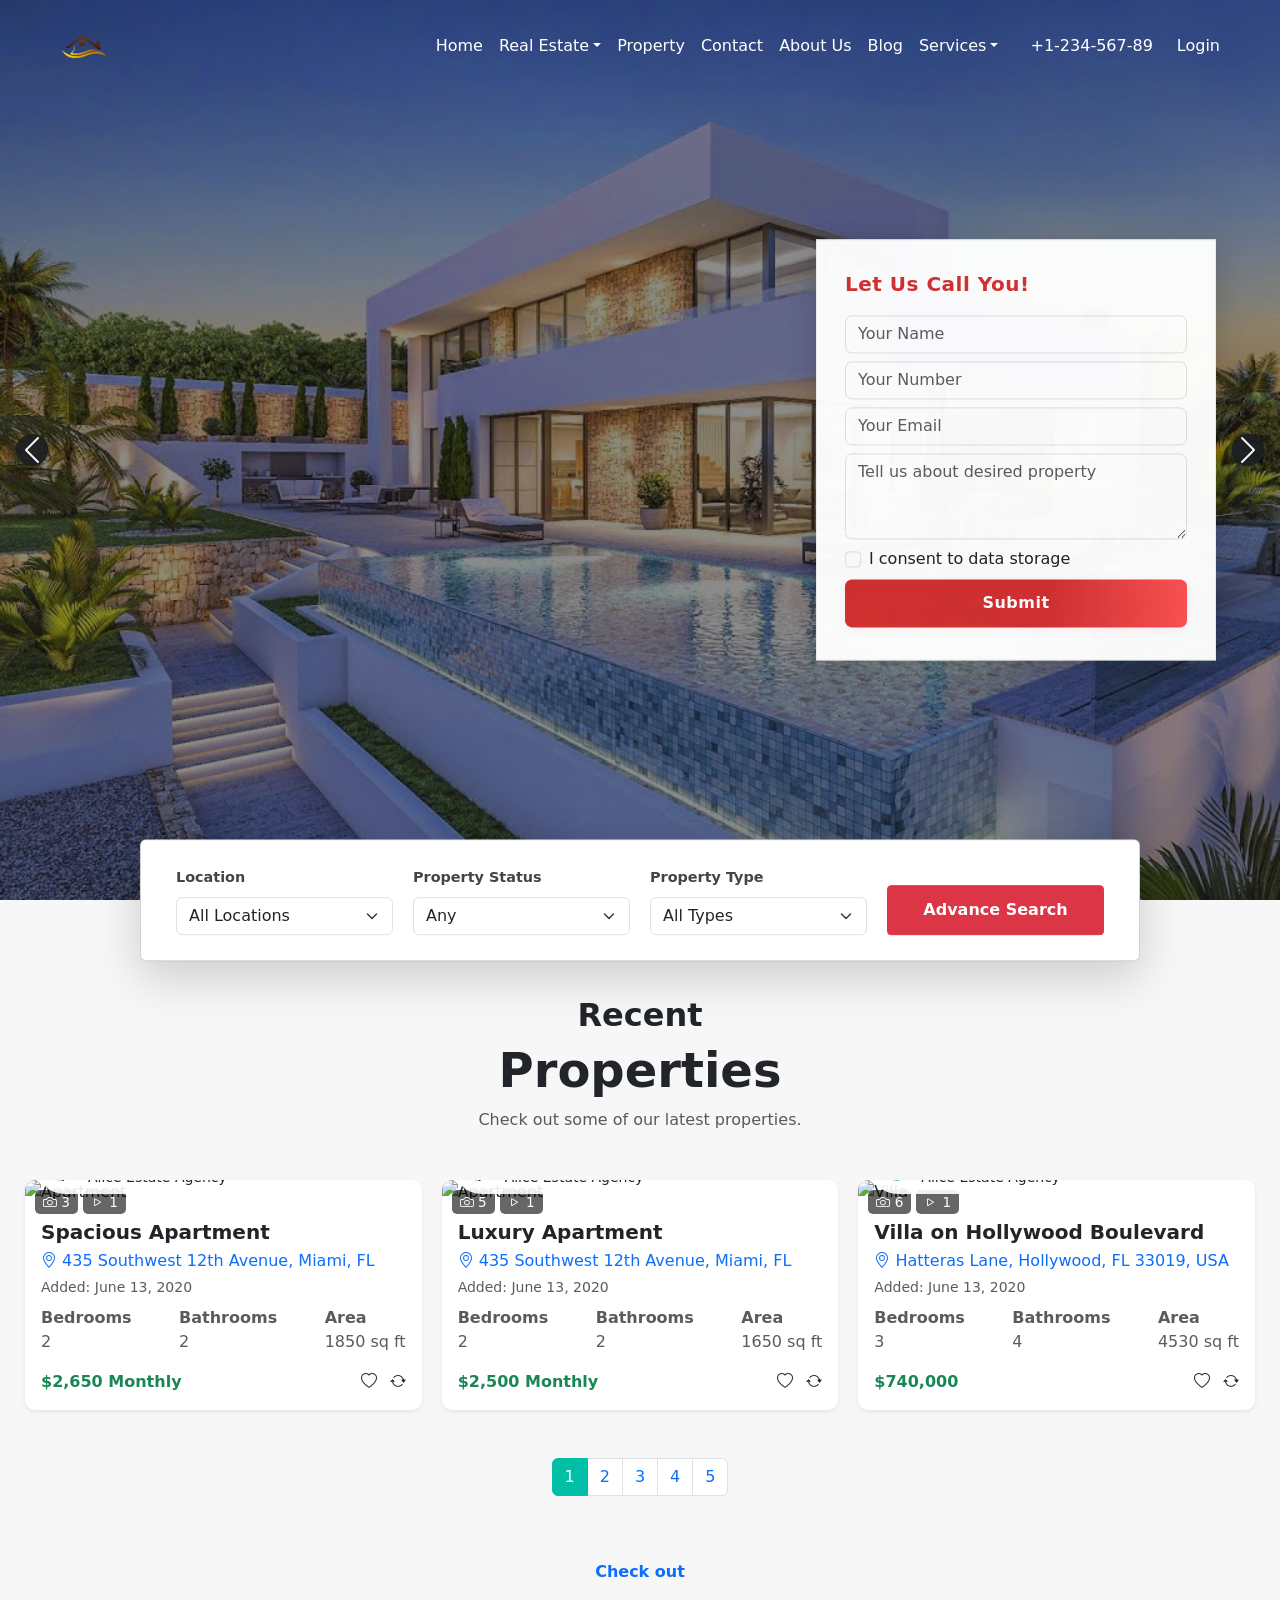
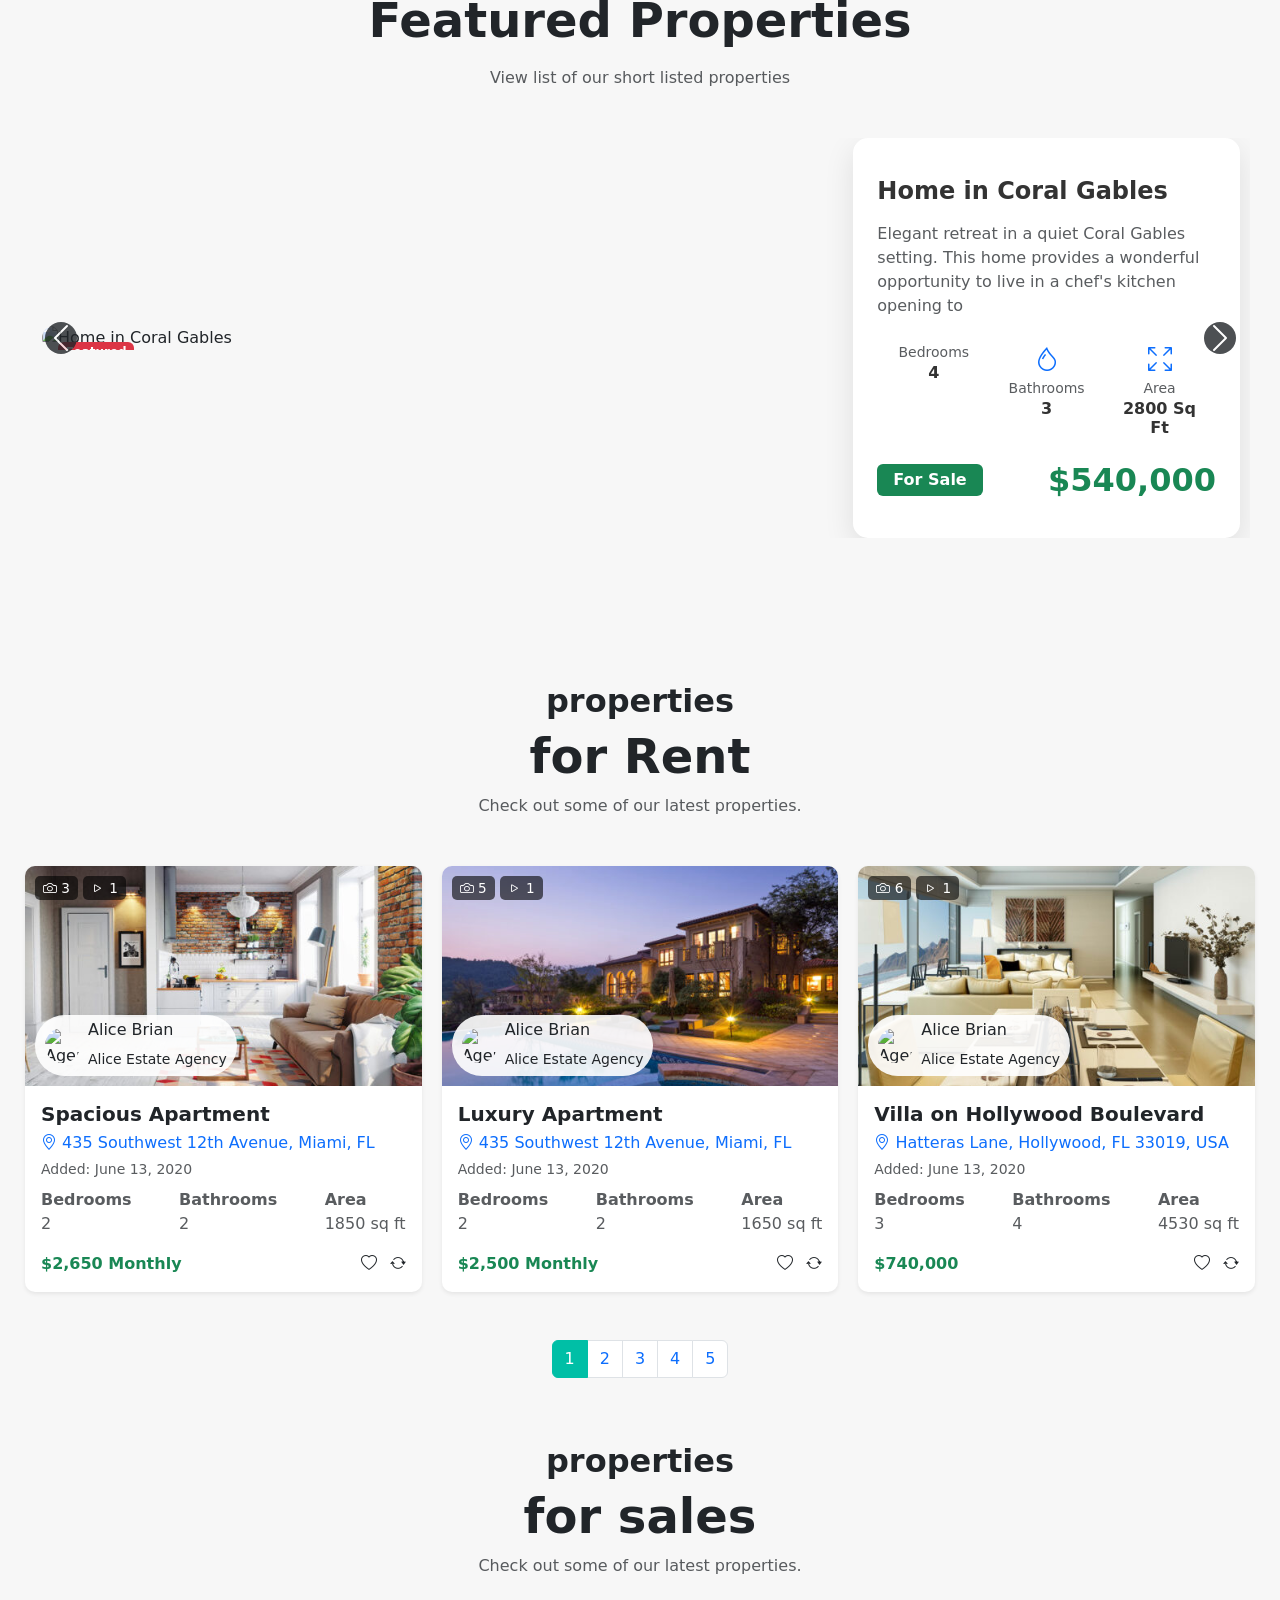
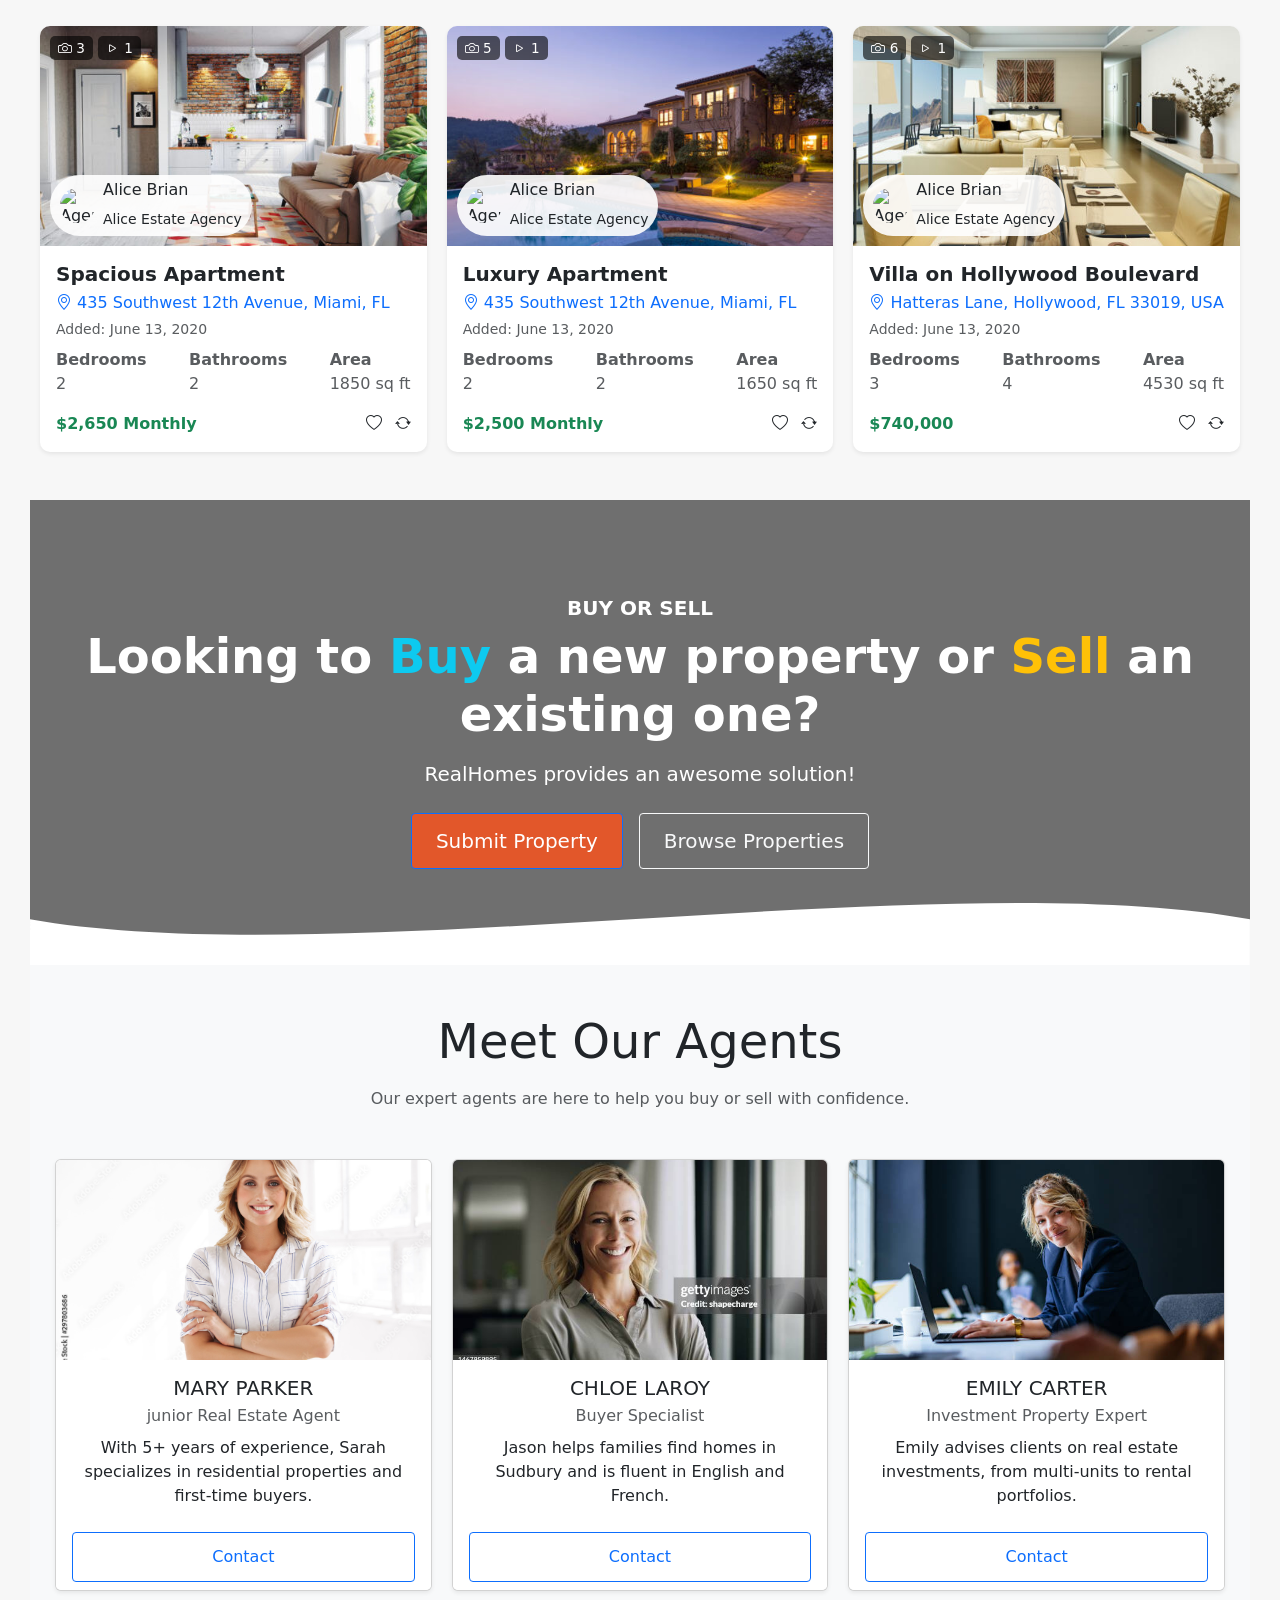
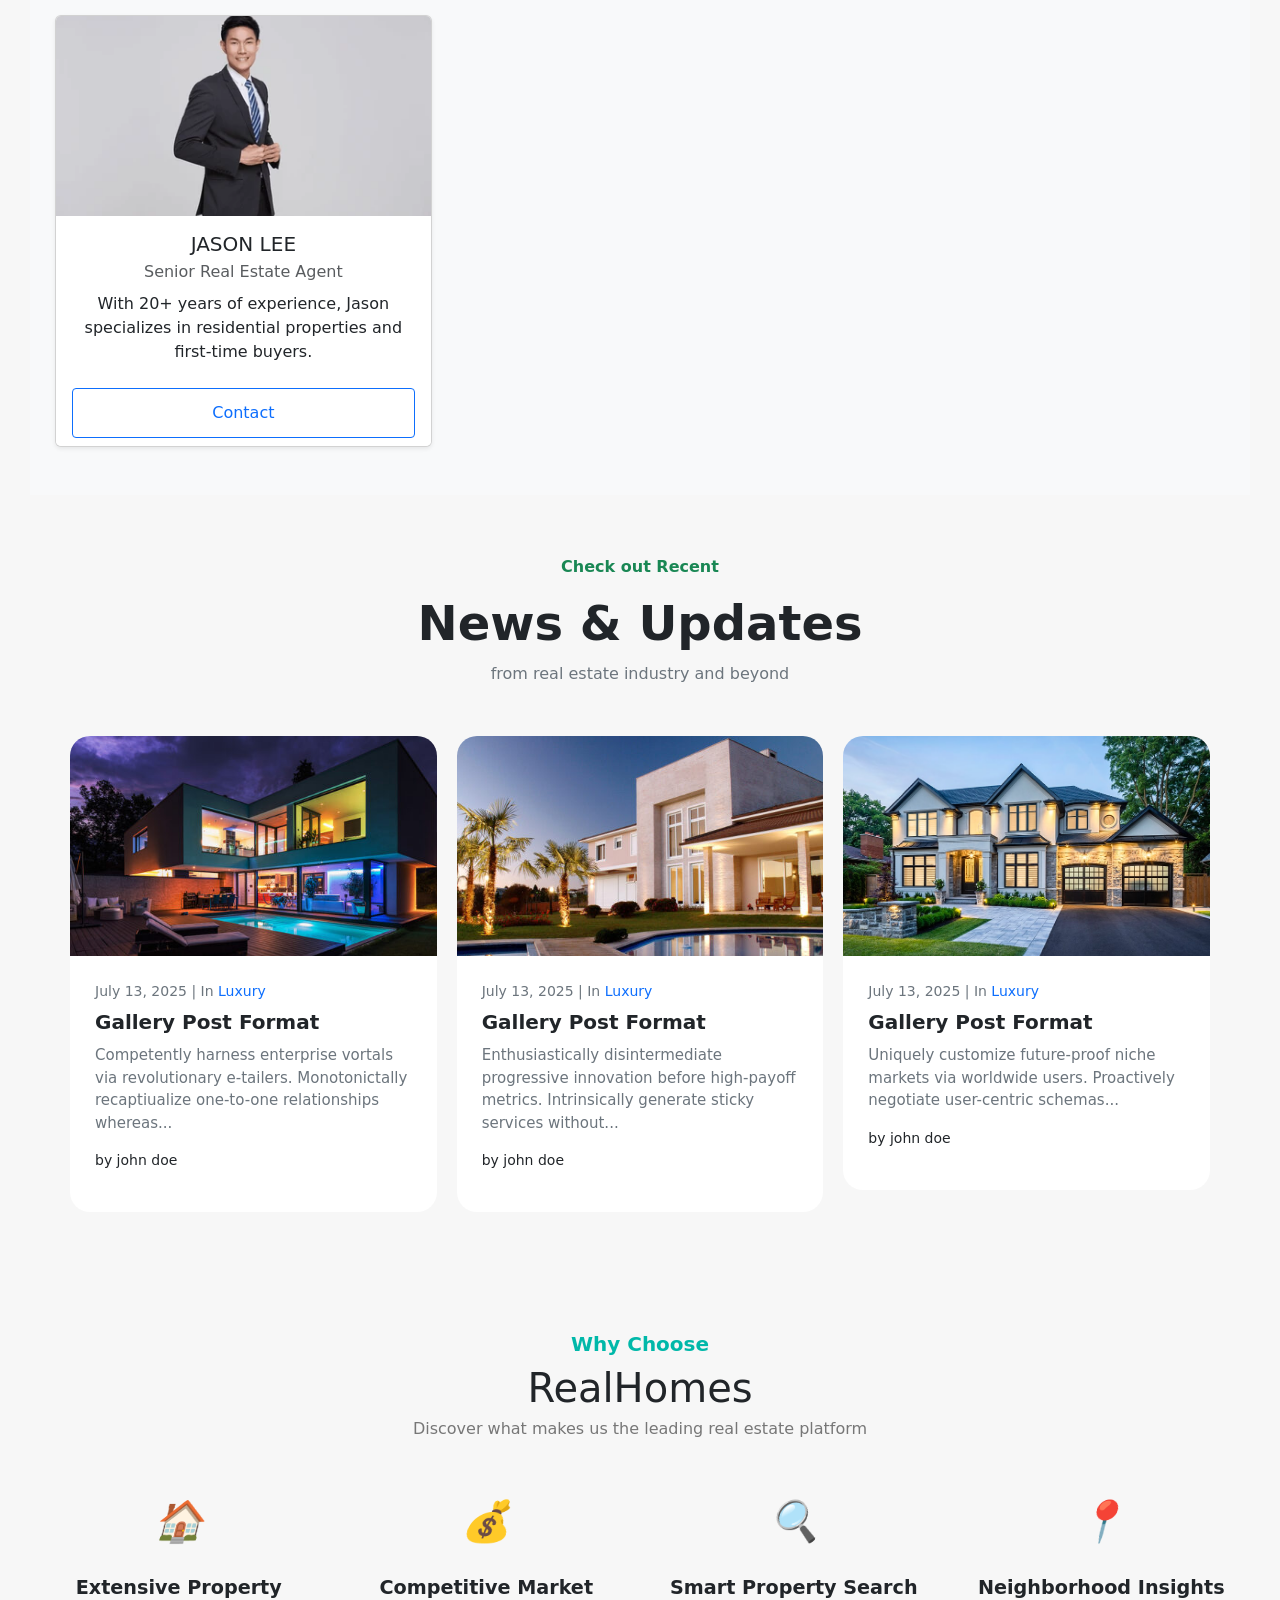
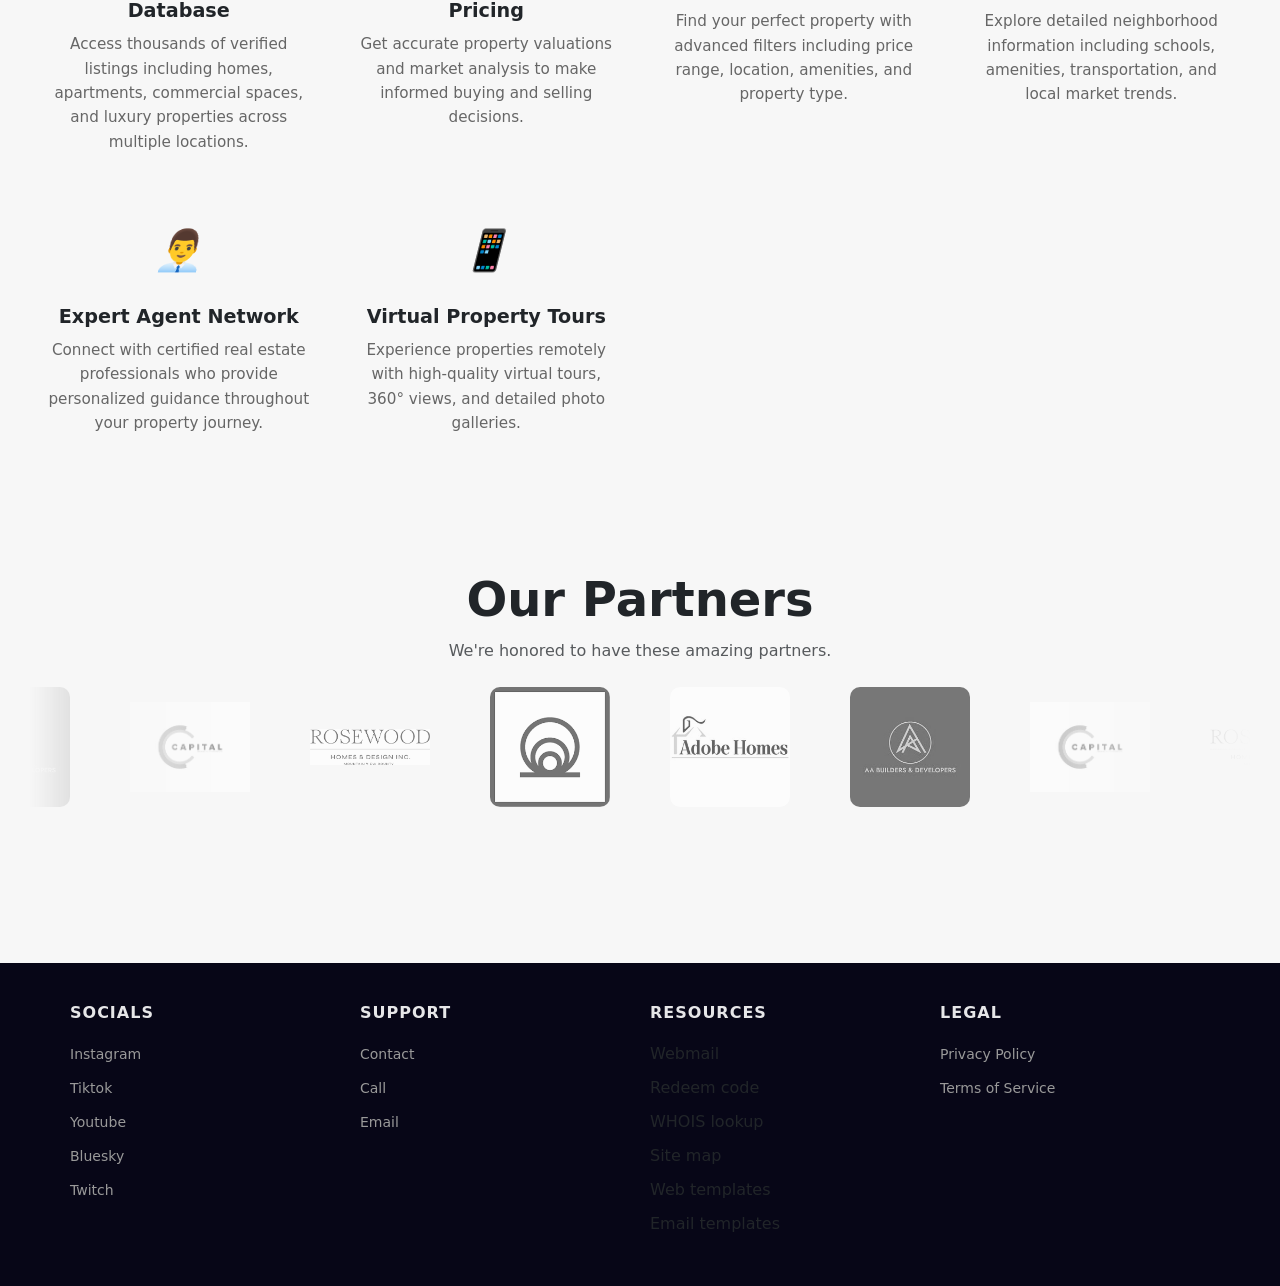
==== commit abc4c341: "commit" ====
--- a/html/index.html
+++ b/html/index.html
@@ -43,7 +43,7 @@
             </li>
             <li class="nav-item"><a class="nav-link" href="#">Property</a></li>
             <li class="nav-item"><a class="nav-link" href="#">Contact</a></li>
-            <li class="nav-item"><a class="nav-link" href="#">About Us</a></li>
+            <li class="nav-item"><a class="nav-link" href="about.html">About Us</a></li>
             <li class="nav-item"><a class="nav-link" href="#">Blog</a></li>
             <li class="nav-item dropdown">
               <a class="nav-link dropdown-toggle" href="#" data-bs-toggle="dropdown">Services</a>
--- a/css/style.css
+++ b/css/style.css
@@ -171,7 +171,7 @@
   z-index: 20;
   box-shadow: 0 8px 35px rgba(0, 0, 0, 0.2);
   transition: all 0.4s ease;
-  overflow: visible !important;
+  overflow: visible;
 }
 
 .fp-card:hover {
@@ -181,7 +181,7 @@
 
 .fp-card .card-body {
   padding: 1.6rem;
-  overflow: visible !important;
+  overflow: visible;
 }
 
 /* Headings inside fp section */
@@ -1059,4 +1059,212 @@
 .btn {
   word-wrap: break-word;
   white-space: normal;
-}+}
+ 
+/* ===== Mission & Vision Section ===== */
+.mission-vision {
+  position: relative;
+  background: linear-gradient(rgba(13, 13, 13, 0.7), rgba(13, 13, 13, 0.7)),
+    url('https://images.unsplash.com/photo-1560185127-6ed189bf02ef?auto=format&fit=crop&w=1600&q=80') center/cover no-repeat;
+  color: #fff;
+  padding: 80px 20px;
+  font-family: 'Poppins', sans-serif;
+  overflow: hidden;
+}
+
+/* Optional semi-transparent overlay for depth */
+.mission-vision .overlay {
+  position: absolute;
+  top: 0;
+  left: 0;
+  width: 100%;
+  height: 100%;
+  background: rgba(0, 0, 0, 0.4);
+  z-index: 0;
+}
+
+.mission-vision .container {
+  position: relative;
+  z-index: 2;
+  max-width: 1100px;
+  margin: 0 auto;
+  text-align: center;
+}
+
+.mission-vision h2 {
+  font-size: 2.5rem;
+  color: #f8f9fa;
+  margin-bottom: 60px;
+  font-weight: 600;
+  letter-spacing: 1px;
+  text-transform: uppercase;
+}
+
+.mission-vision .content-box {
+  display: grid;
+  grid-template-columns: 1fr 1fr;
+  gap: 40px;
+}
+
+.mission-vision .card {
+  background: rgba(255, 255, 255, 0.1);
+  backdrop-filter: blur(8px);
+  border-radius: 15px;
+  padding: 40px 30px;
+  box-shadow: 0 10px 25px rgba(0, 0, 0, 0.3);
+  transition: transform 0.3s ease, box-shadow 0.3s ease;
+  animation: fadeUp 1.2s ease both;
+}
+
+.mission-vision .card:hover {
+  transform: translateY(-10px);
+  box-shadow: 0 15px 30px rgba(0, 0, 0, 0.4);
+}
+
+.mission-vision .icon {
+  font-size: 3rem;
+  margin-bottom: 15px;
+}
+
+.mission-vision h3 {
+  font-size: 1.6rem;
+  color: #ffffff;
+  margin-bottom: 15px;
+  font-weight: 500;
+}
+
+.mission-vision p {
+  font-size: 1rem;
+  color: #e0e0e0;
+  line-height: 1.8;
+}
+
+/* Responsive Layout */
+@media (max-width: 900px) {
+  .mission-vision .content-box {
+    grid-template-columns: 1fr;
+  }
+}
+
+/* Fade-up animation */
+@keyframes fadeUp {
+  from {
+    opacity: 0;
+    transform: translateY(30px);
+  }
+  to {
+    opacity: 1;
+    transform: translateY(0);
+  }
+}
+.history-section {
+            padding: 60px 20px;
+            background: linear-gradient(135deg, #f5f7fa 0%, #c3cfe2 100%);
+        }
+
+        .history-section h2 {
+            text-align: center;
+            font-size: 2.5rem;
+            color: #1a1a1a;
+            margin-bottom: 50px;
+            text-transform: uppercase;
+            letter-spacing: 2px;
+        }
+
+        .container {
+            max-width: 1200px;
+            margin: 0 auto;
+        }
+
+        .history-content {
+            display: grid;
+            grid-template-columns: 1fr 1fr;
+            gap: 40px;
+            align-items: center;
+            background: white;
+            padding: 40px;
+            border-radius: 12px;
+            box-shadow: 0 10px 30px rgba(0, 0, 0, 0.1);
+        }
+
+        .history-image {
+            overflow: hidden;
+            border-radius: 8px;
+        }
+
+        .history-image img {
+            width: 100%;
+            height: 100%;
+            object-fit: cover;
+            transition: transform 0.3s ease;
+        }
+
+        .history-image:hover img {
+            transform: scale(1.05);
+        }
+
+        .history-text h3 {
+            font-size: 2rem;
+            color: #2c3e50;
+            margin-bottom: 20px;
+            position: relative;
+            padding-bottom: 10px;
+        }
+
+        .history-text h3::after {
+            content: '';
+            position: absolute;
+            bottom: 0;
+            left: 0;
+            width: 60px;
+            height: 3px;
+            background: #3498db;
+        }
+
+        .history-text p {
+            font-size: 1rem;
+            color: #555;
+            line-height: 1.8;
+            text-align: justify;
+        }
+
+        .history-text strong {
+            color: #2c3e50;
+            font-weight: 600;
+        }
+
+        /* Responsive Design */
+        @media (max-width: 768px) {
+            .history-section h2 {
+                font-size: 2rem;
+                margin-bottom: 30px;
+            }
+
+            .history-content {
+                grid-template-columns: 1fr;
+                padding: 30px 20px;
+                gap: 30px;
+            }
+
+            .history-text h3 {
+                font-size: 1.5rem;
+            }
+
+            .history-text p {
+                font-size: 0.95rem;
+            }
+        }
+
+        @media (max-width: 480px) {
+            .history-section {
+                padding: 40px 15px;
+            }
+
+            .history-section h2 {
+                font-size: 1.5rem;
+            }
+
+            .history-content {
+                padding: 20px 15px;
+            }
+        }
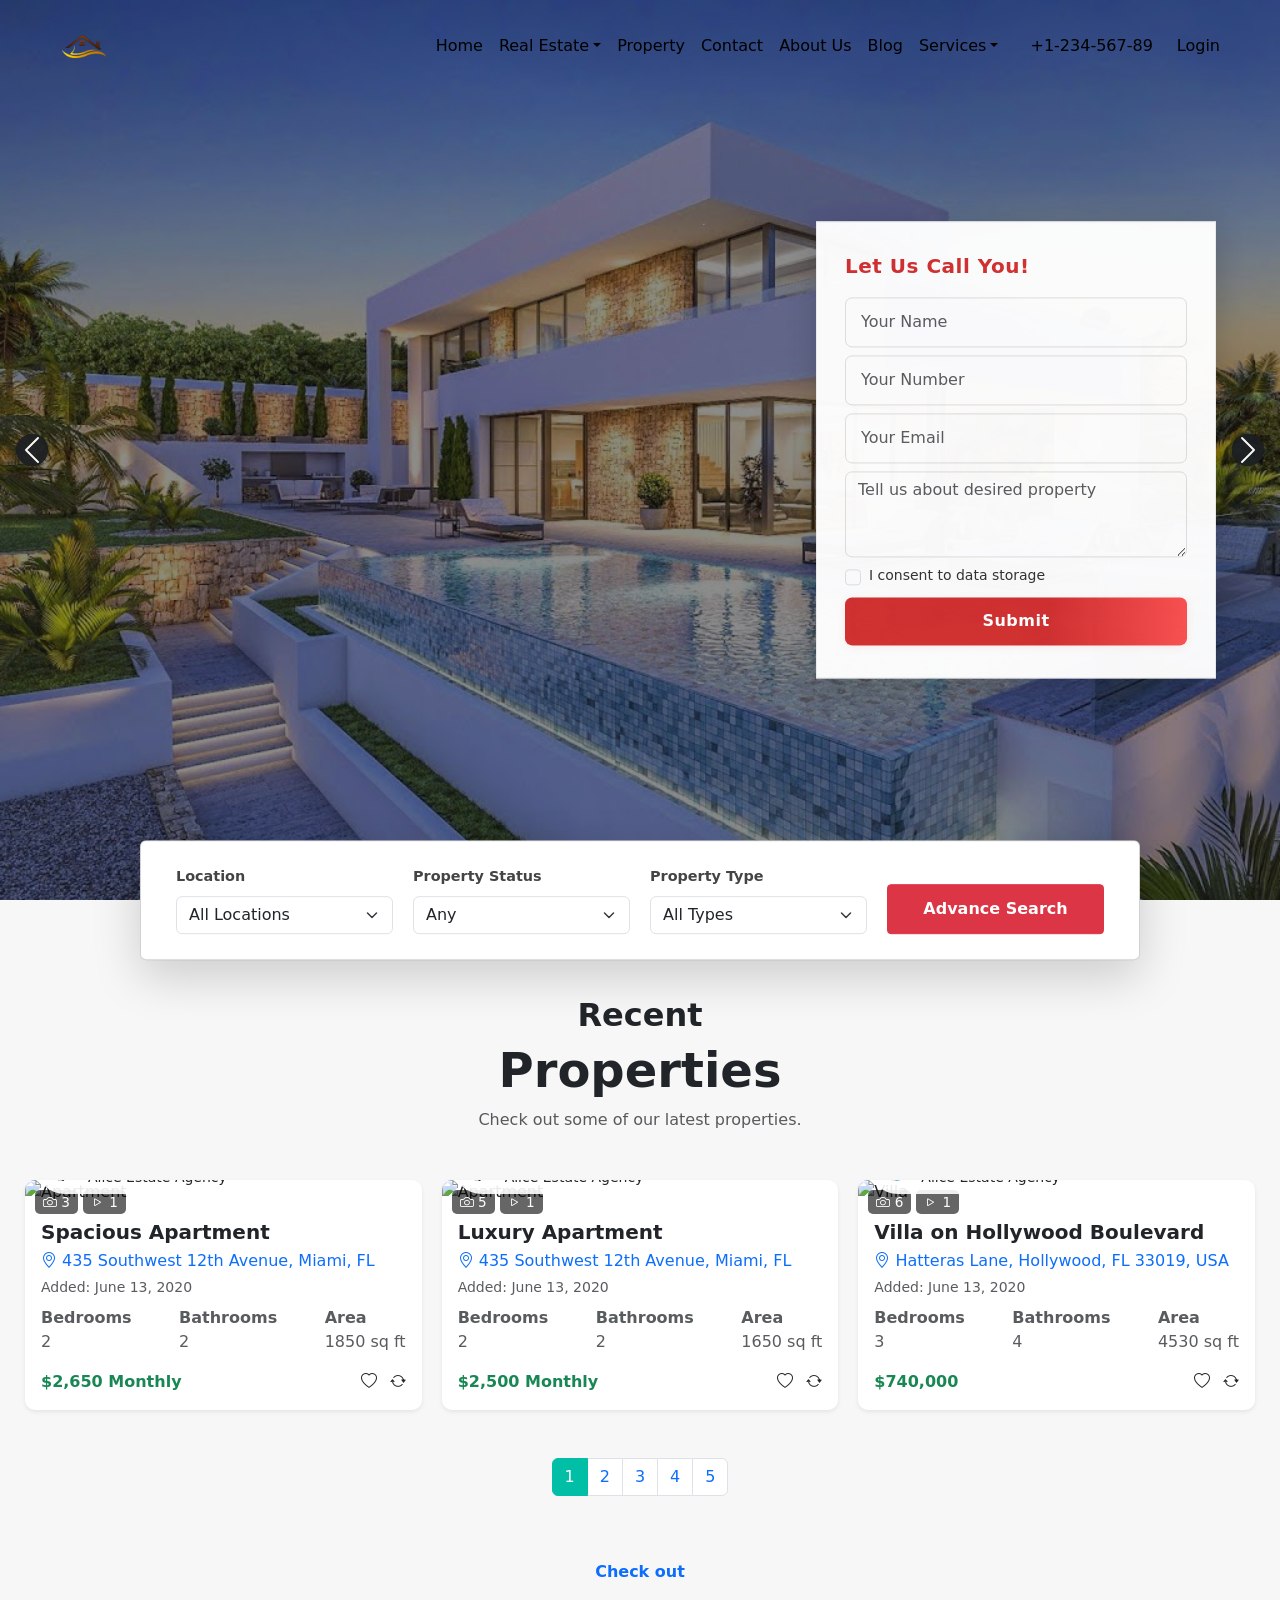
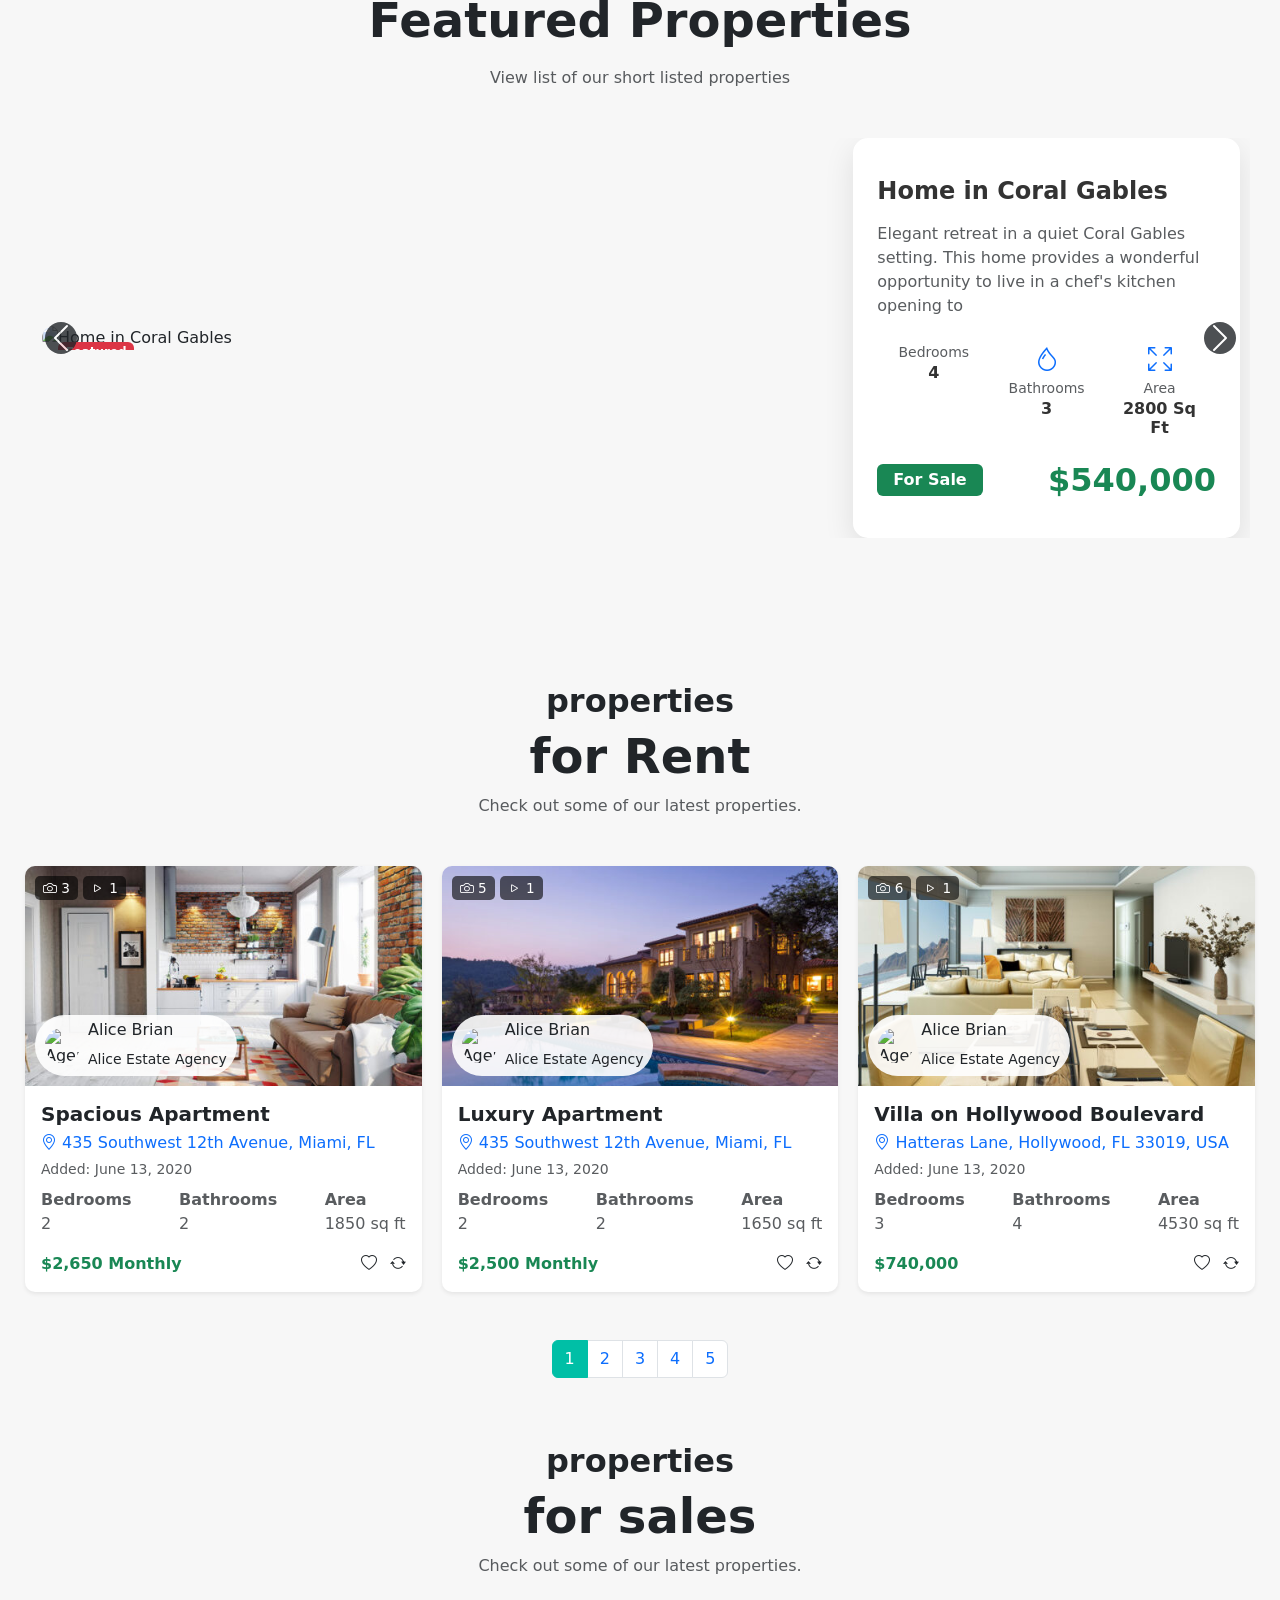
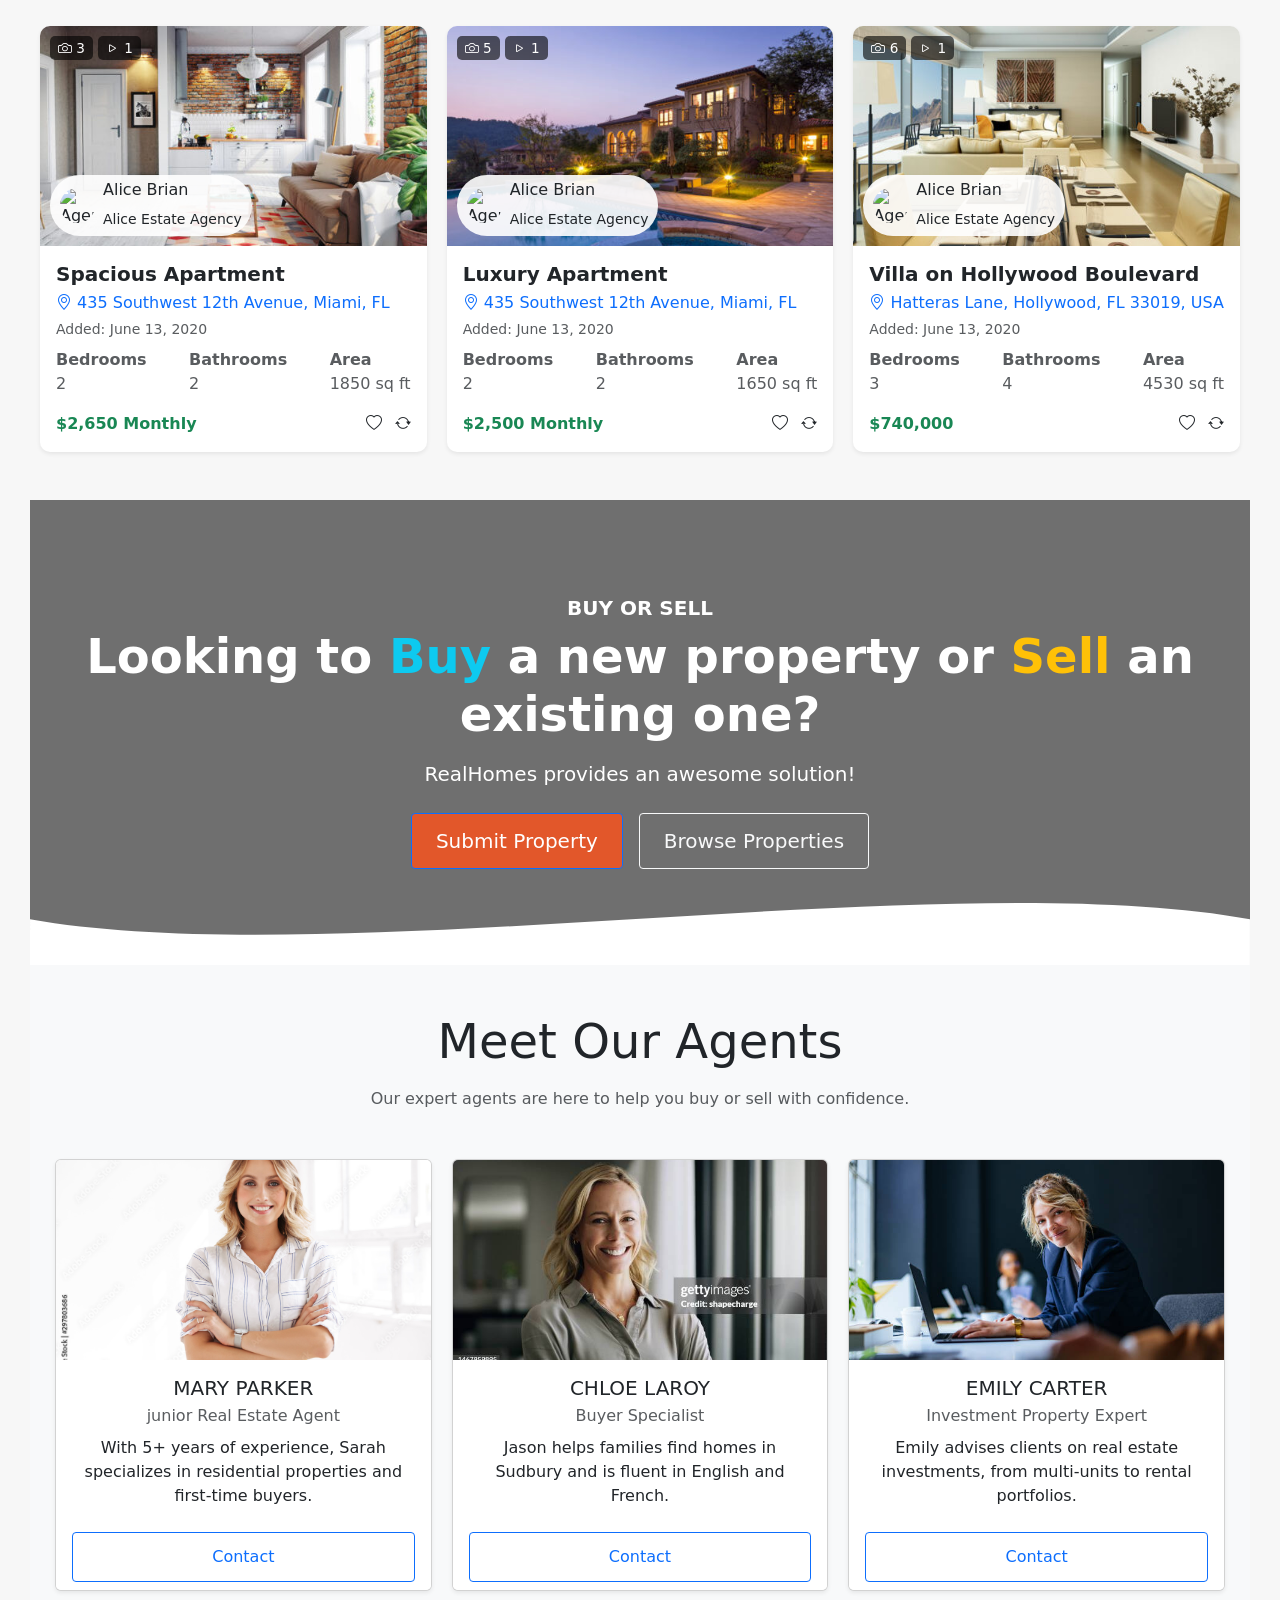
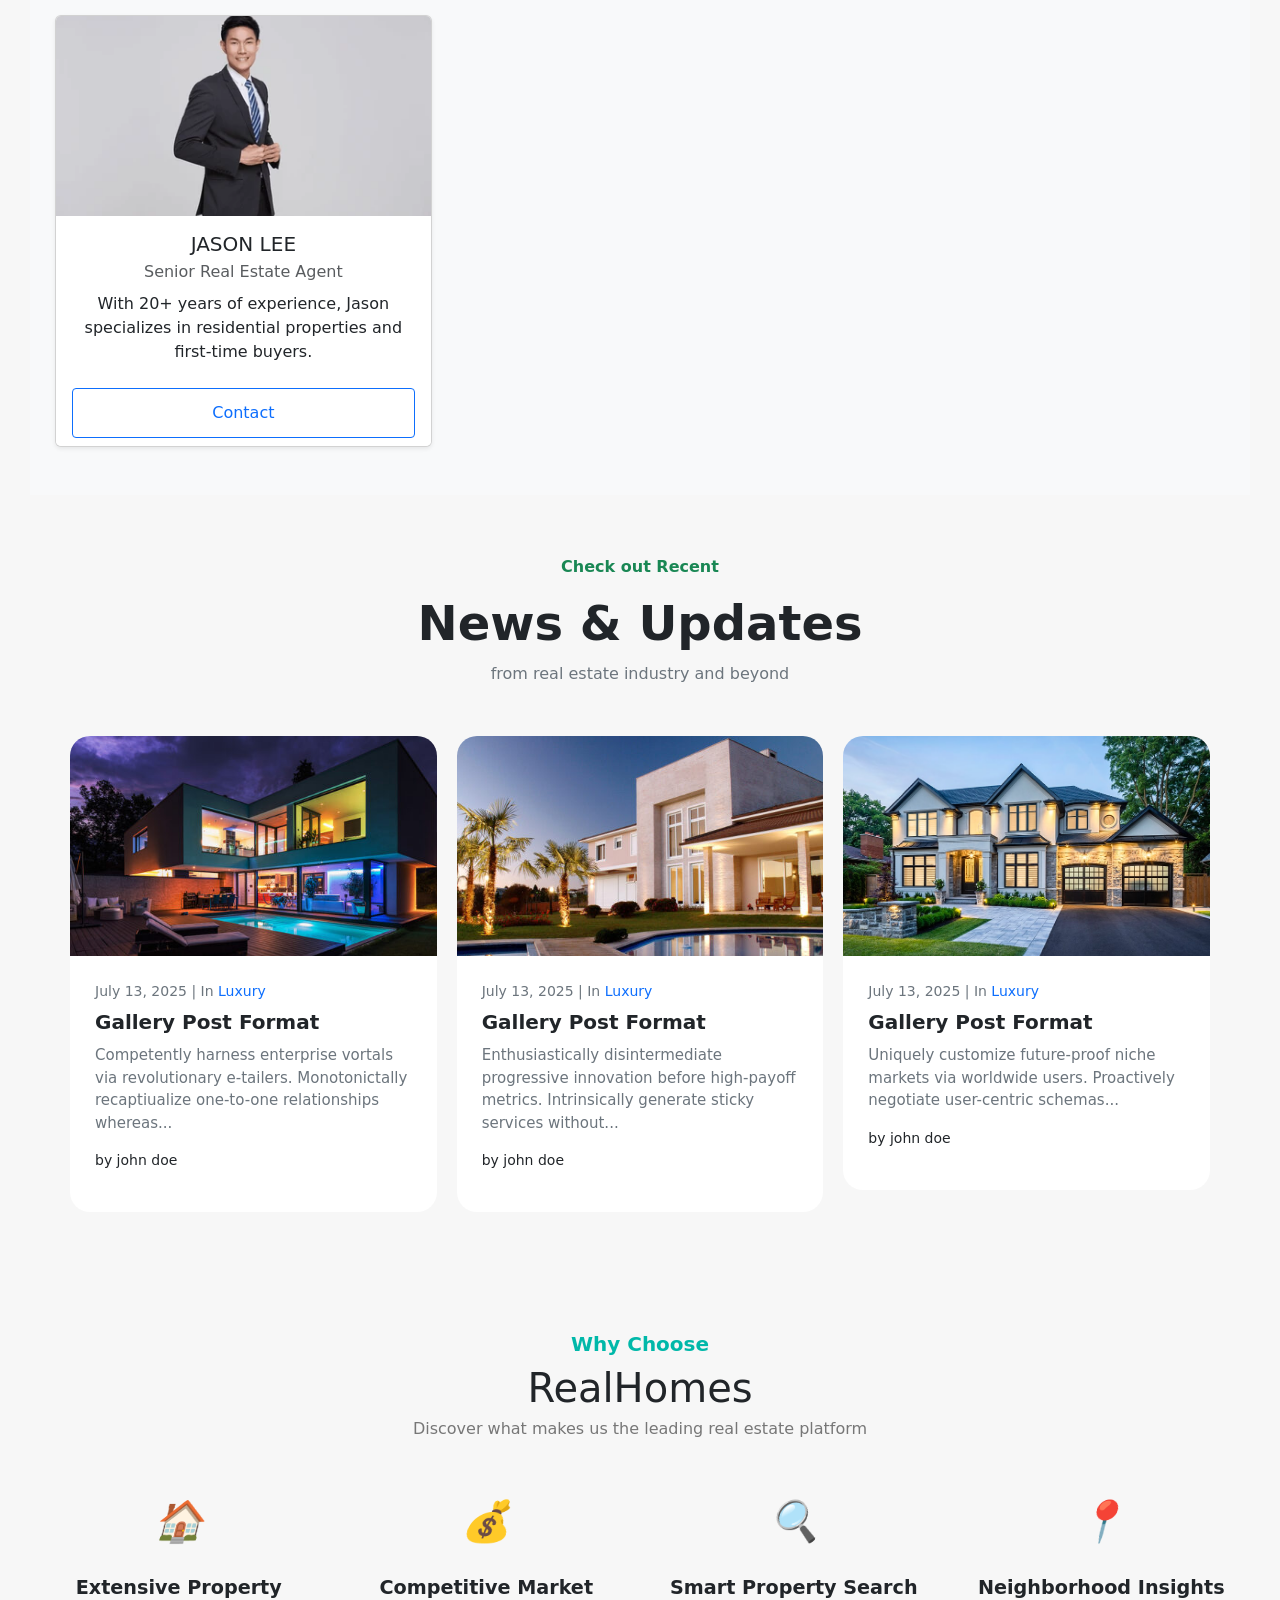
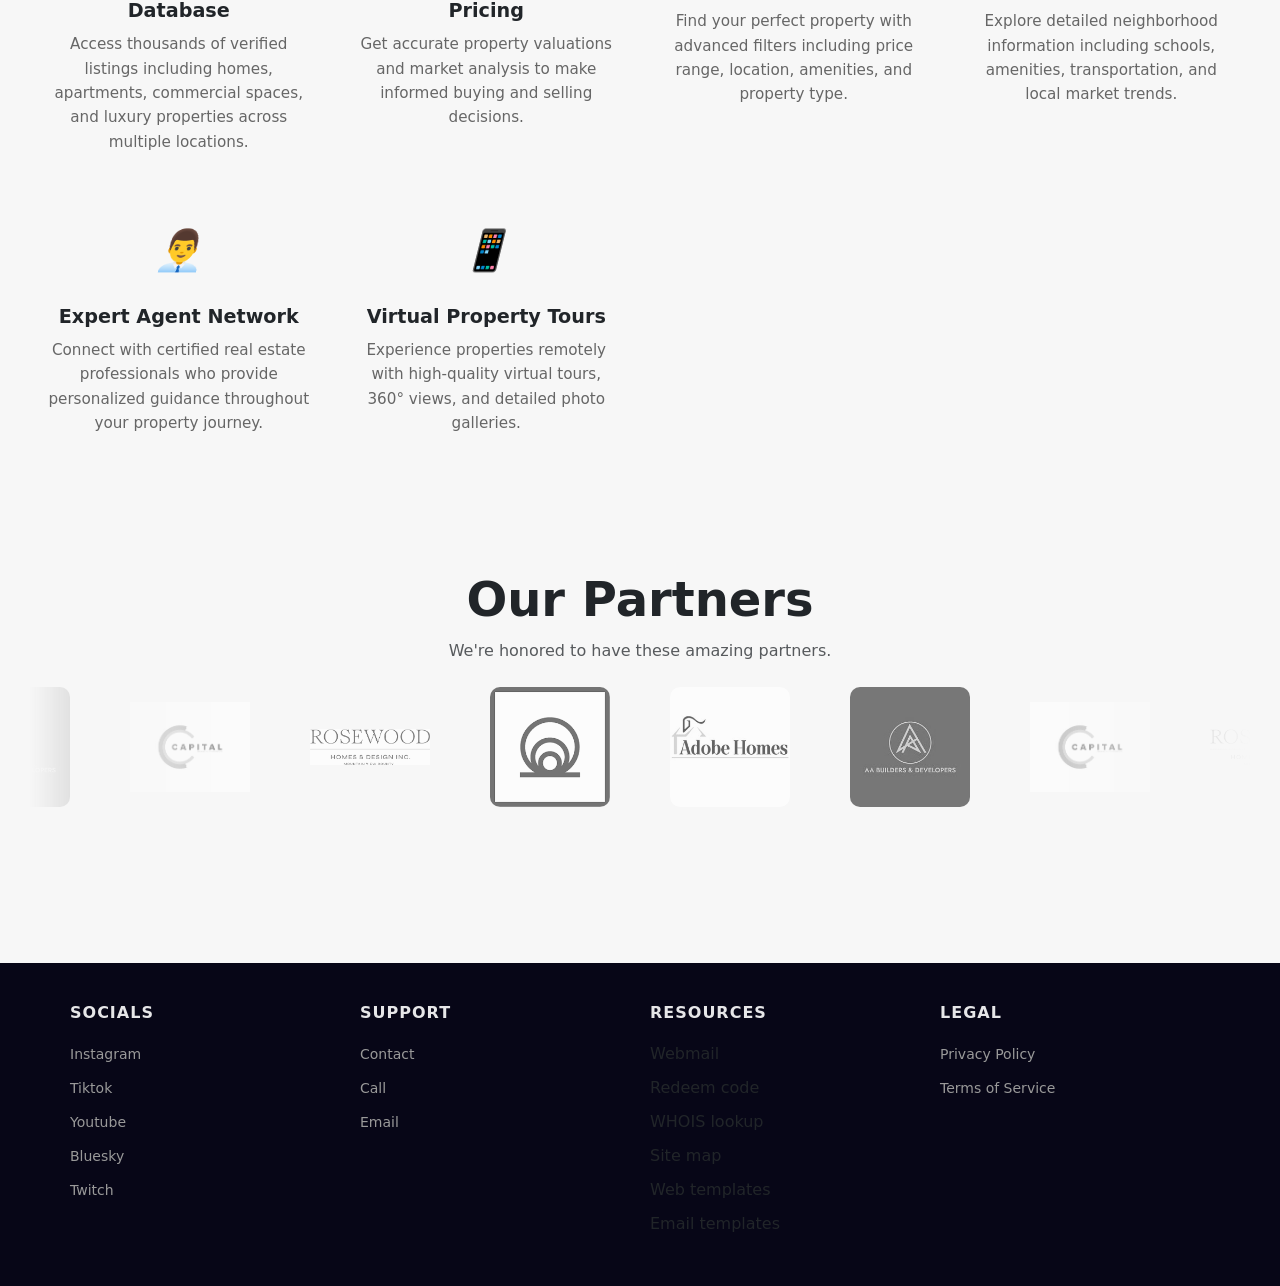
==== commit 29626558: "summary" ====
--- a/html/index.html
+++ b/html/index.html
@@ -42,7 +42,7 @@
               </ul>
             </li>
             <li class="nav-item"><a class="nav-link" href="#">Property</a></li>
-            <li class="nav-item"><a class="nav-link" href="#">Contact</a></li>
+            <li class="nav-item"><a class="nav-link" href="contact.html">Contact</a></li>
             <li class="nav-item"><a class="nav-link" href="about.html">About Us</a></li>
             <li class="nav-item"><a class="nav-link" href="#">Blog</a></li>
             <li class="nav-item dropdown">
--- a/css/style.css
+++ b/css/style.css
@@ -51,7 +51,7 @@
 }
 
 .navbar .nav-link {
-  color: white !important;
+  color: black !important;
   transition: color 0.3s;
 }
 
@@ -171,7 +171,7 @@
   z-index: 20;
   box-shadow: 0 8px 35px rgba(0, 0, 0, 0.2);
   transition: all 0.4s ease;
-  overflow: visible;
+  overflow: visible !important;
 }
 
 .fp-card:hover {
@@ -181,7 +181,7 @@
 
 .fp-card .card-body {
   padding: 1.6rem;
-  overflow: visible;
+  overflow: visible !important;
 }
 
 /* Headings inside fp section */
@@ -1181,7 +1181,7 @@
             grid-template-columns: 1fr 1fr;
             gap: 40px;
             align-items: center;
-            background: white;
+            background: gray;
             padding: 40px;
             border-radius: 12px;
             box-shadow: 0 10px 30px rgba(0, 0, 0, 0.1);
@@ -1205,7 +1205,7 @@
 
         .history-text h3 {
             font-size: 2rem;
-            color: #2c3e50;
+            color: #ffffff;
             margin-bottom: 20px;
             position: relative;
             padding-bottom: 10px;
@@ -1223,7 +1223,7 @@
 
         .history-text p {
             font-size: 1rem;
-            color: #555;
+            color: #fff;
             line-height: 1.8;
             text-align: justify;
         }
@@ -1267,4 +1267,176 @@
             .history-content {
                 padding: 20px 15px;
             }
+        }
+       
+                .contact-container {
+            max-width: 1200px;
+            margin: 0 auto;
+            background: white;
+            padding: 60px;
+            border-radius: 8px;
+            box-shadow: 0 2px 10px rgba(0, 0, 0, 0.1);
+        }
+
+        .contact-grid {
+            display: grid;
+            grid-template-columns: 1fr 1fr;
+            gap: 60px;
+        }
+
+        .form-section {
+            display: flex;
+            flex-direction: column;
+        }
+
+        .form-group {
+            margin-bottom: 25px;
+        }
+
+        label {
+            display: block;
+            margin-bottom: 8px;
+            color: #333;
+            font-size: 14px;
+            font-weight: 500;
+        }
+
+        input[type="text"],
+        input[type="email"],
+        input[type="tel"],
+        textarea {
+            width: 100%;
+            padding: 12px 15px;
+            border: 1px solid #e0e0e0;
+            border-radius: 4px;
+            font-size: 14px;
+            color: #666;
+            transition: border-color 0.3s ease;
+            font-family: inherit;
+        }
+
+        input[type="text"]:focus,
+        input[type="email"]:focus,
+        input[type="tel"]:focus,
+        textarea:focus {
+            outline: none;
+            border-color: #17a2b8;
+        }
+
+        input::placeholder,
+        textarea::placeholder {
+            color: #999;
+        }
+
+        textarea {
+            resize: vertical;
+            min-height: 150px;
+        }
+
+        .gdpr-section {
+            margin-bottom: 25px;
+        }
+
+        .gdpr-label {
+            font-size: 13px;
+            font-weight: 600;
+            margin-bottom: 12px;
+            display: block;
+        }
+
+        .required {
+            color: #dc3545;
+        }
+
+        .checkbox-wrapper {
+            display: flex;
+            align-items: flex-start;
+            gap: 10px;
+        }
+
+        input[type="checkbox"] {
+            margin-top: 4px;
+            width: 16px;
+            height: 16px;
+            cursor: pointer;
+            flex-shrink: 0;
+        }
+
+        .checkbox-label {
+            color: #666;
+            font-size: 13px;
+            line-height: 1.5;
+            cursor: pointer;
+        }
+
+        .submit-btn {
+            background-color: #17a2b8;
+            color: white;
+            padding: 14px 32px;
+            border: none;
+            border-radius: 4px;
+            font-size: 15px;
+            font-weight: 600;
+            cursor: pointer;
+            transition: background-color 0.3s ease;
+            display: inline-block;
+        }
+
+        .submit-btn:hover {
+            background-color: #138496;
+        }
+
+        .info-section {
+            display: grid;
+            grid-template-columns: 1fr 1fr;
+            gap: 30px 40px;
+            align-items: start;
+        }
+
+        .info-item {
+            display: flex;
+            align-items: flex-start;
+            gap: 15px;
+        }
+
+        .info-icon {
+            width: 20px;
+            height: 20px;
+            color: #666;
+            flex-shrink: 0;
+            margin-top: 2px;
+        }
+
+        .info-content h3 {
+            font-size: 14px;
+            font-weight: 600;
+            color: #333;
+            margin-bottom: 5px;
+        }
+
+        .info-content p {
+            font-size: 14px;
+            color: #666;
+            line-height: 1.6;
+        }
+
+        @media (max-width: 968px) {
+            .contact-container {
+                padding: 40px 30px;
+            }
+
+            .contact-grid {
+                grid-template-columns: 1fr;
+                gap: 40px;
+            }
+        }
+
+        @media (max-width: 480px) {
+            .contact-container {
+                padding: 30px 20px;
+            }
+
+            body {
+                padding: 20px 10px;
+            }
         }
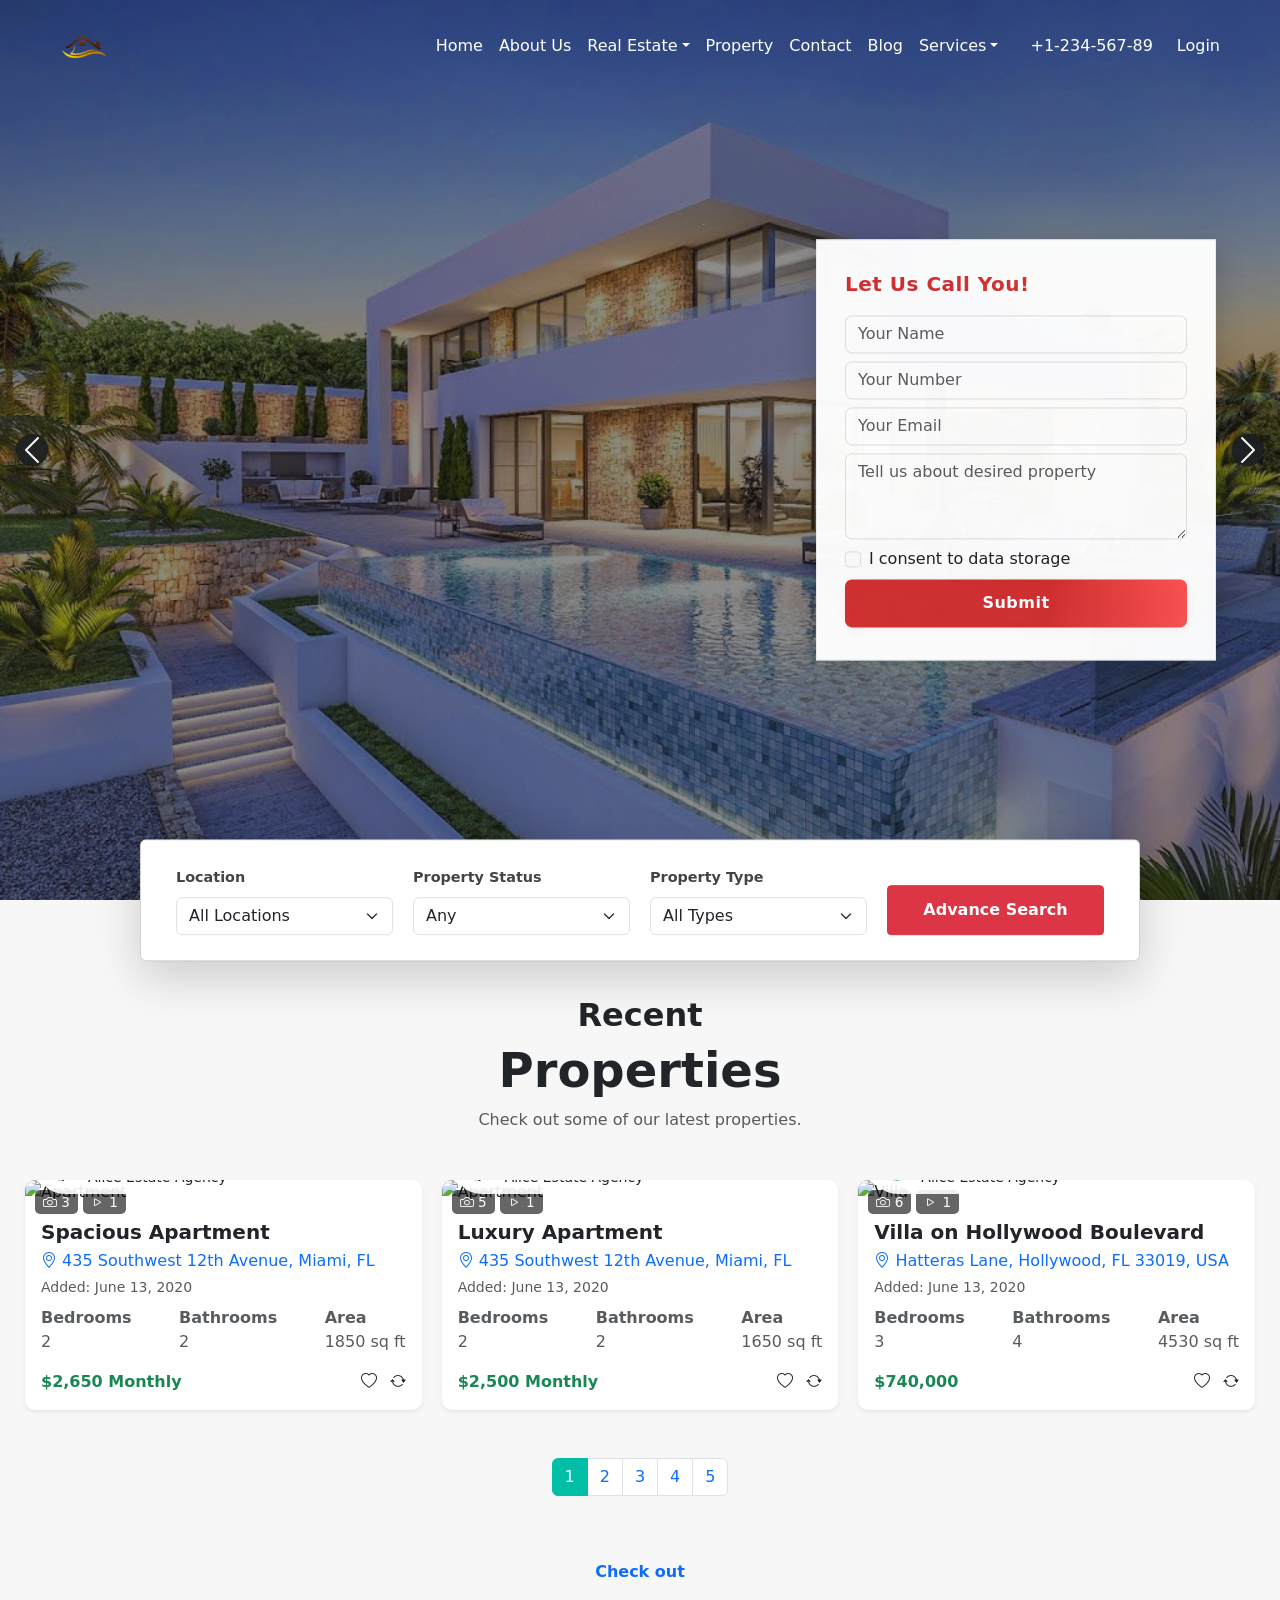
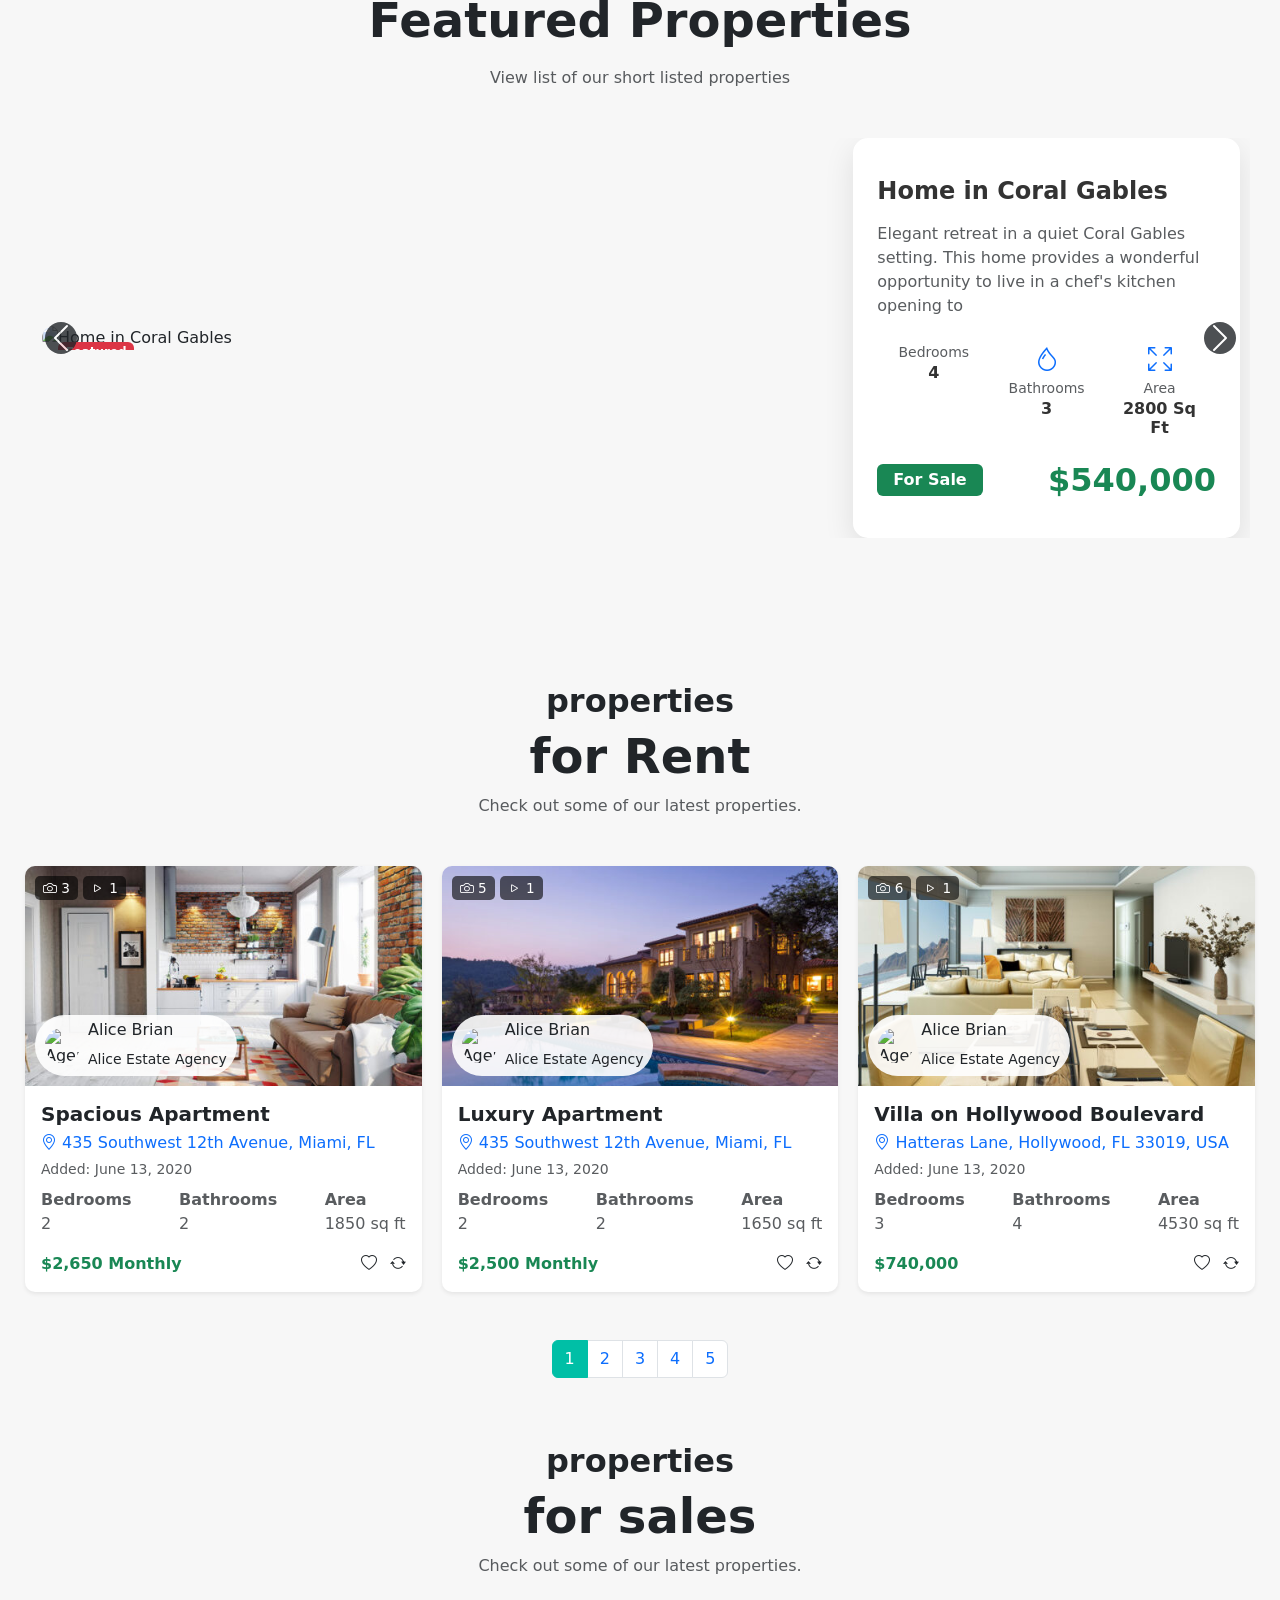
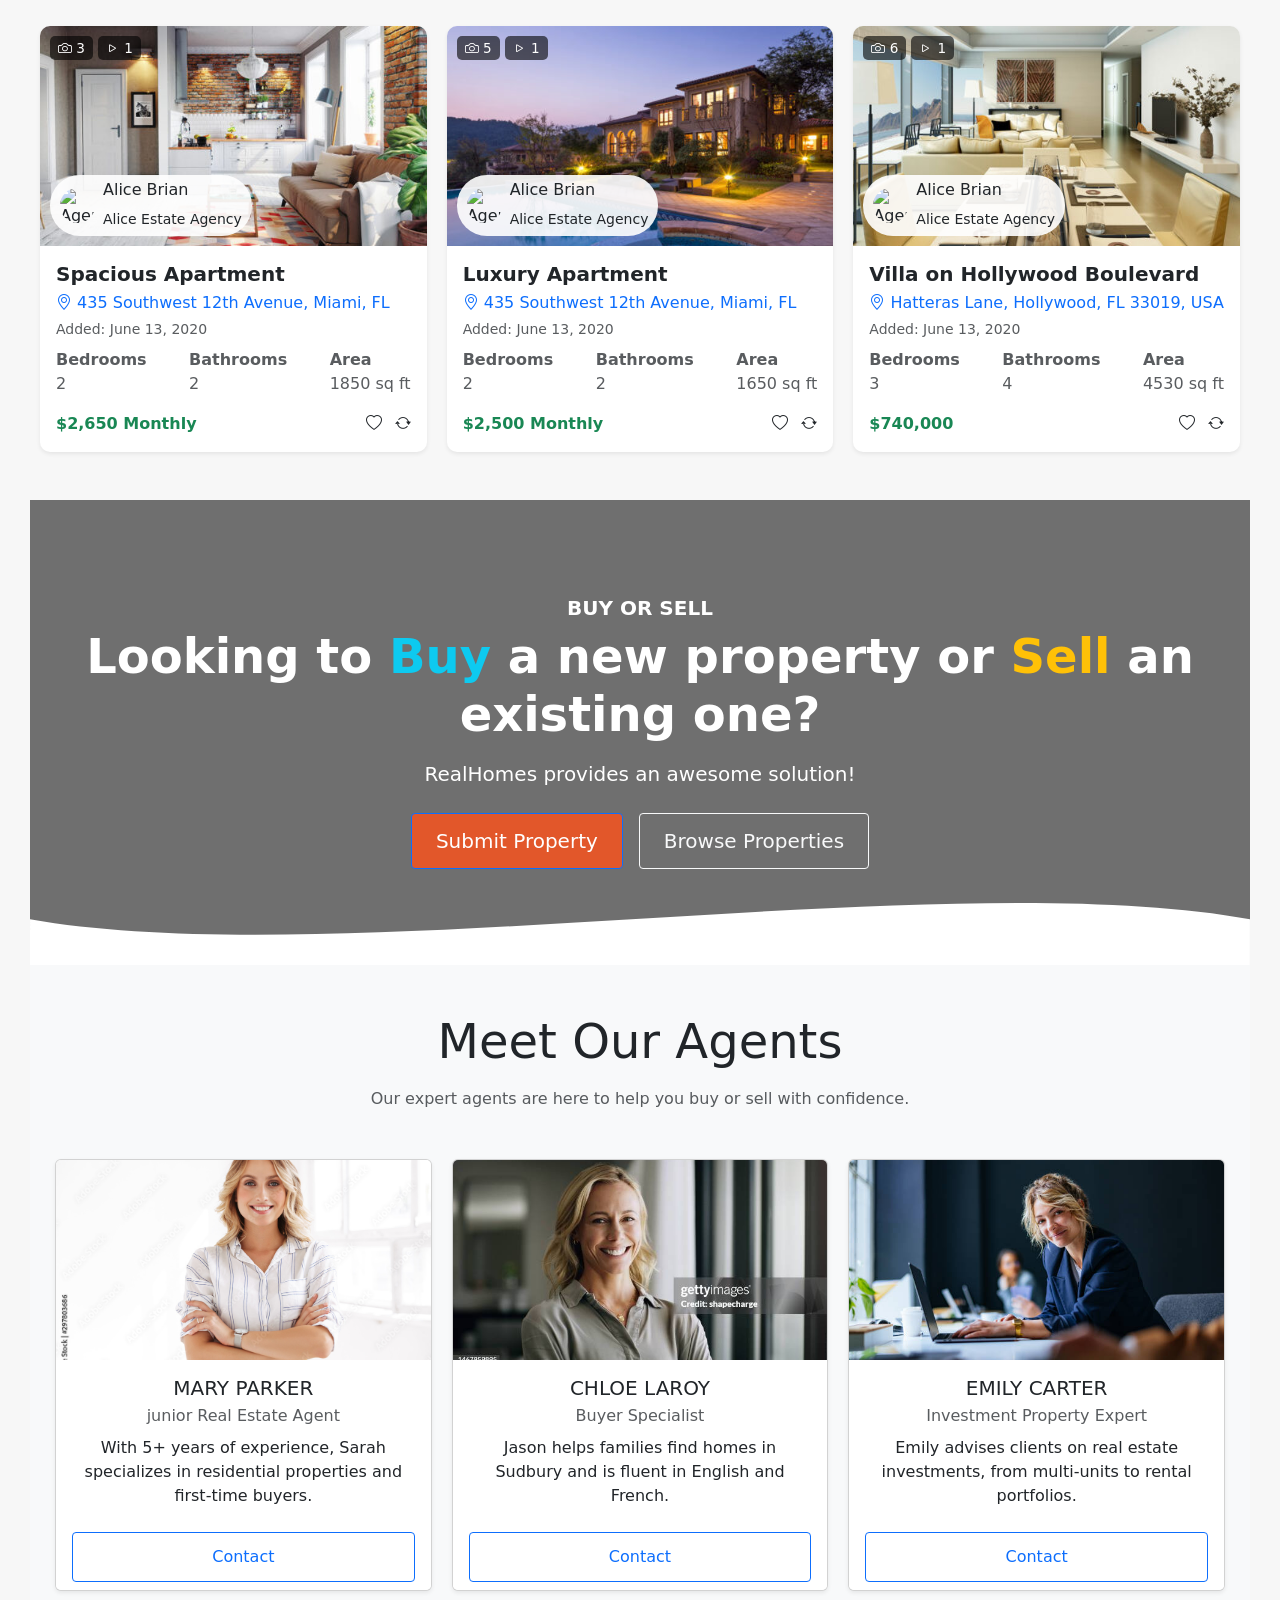
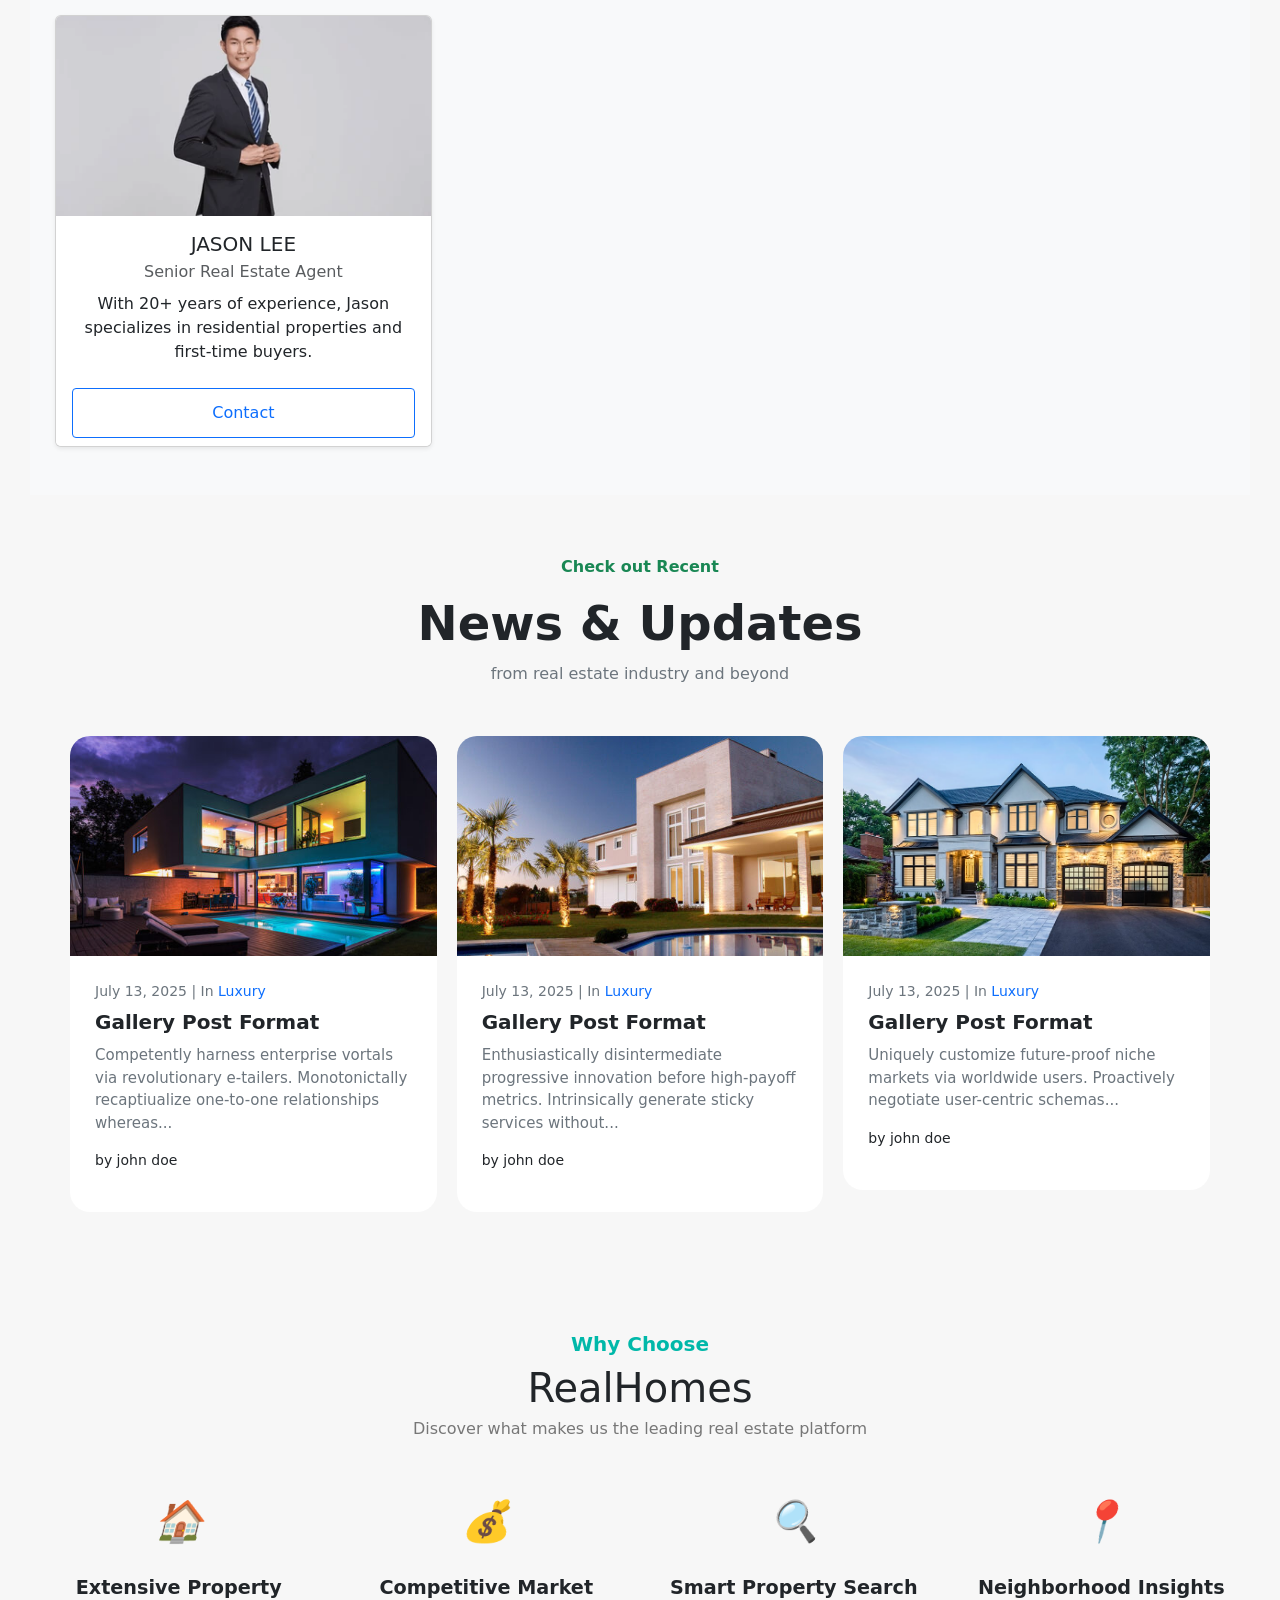
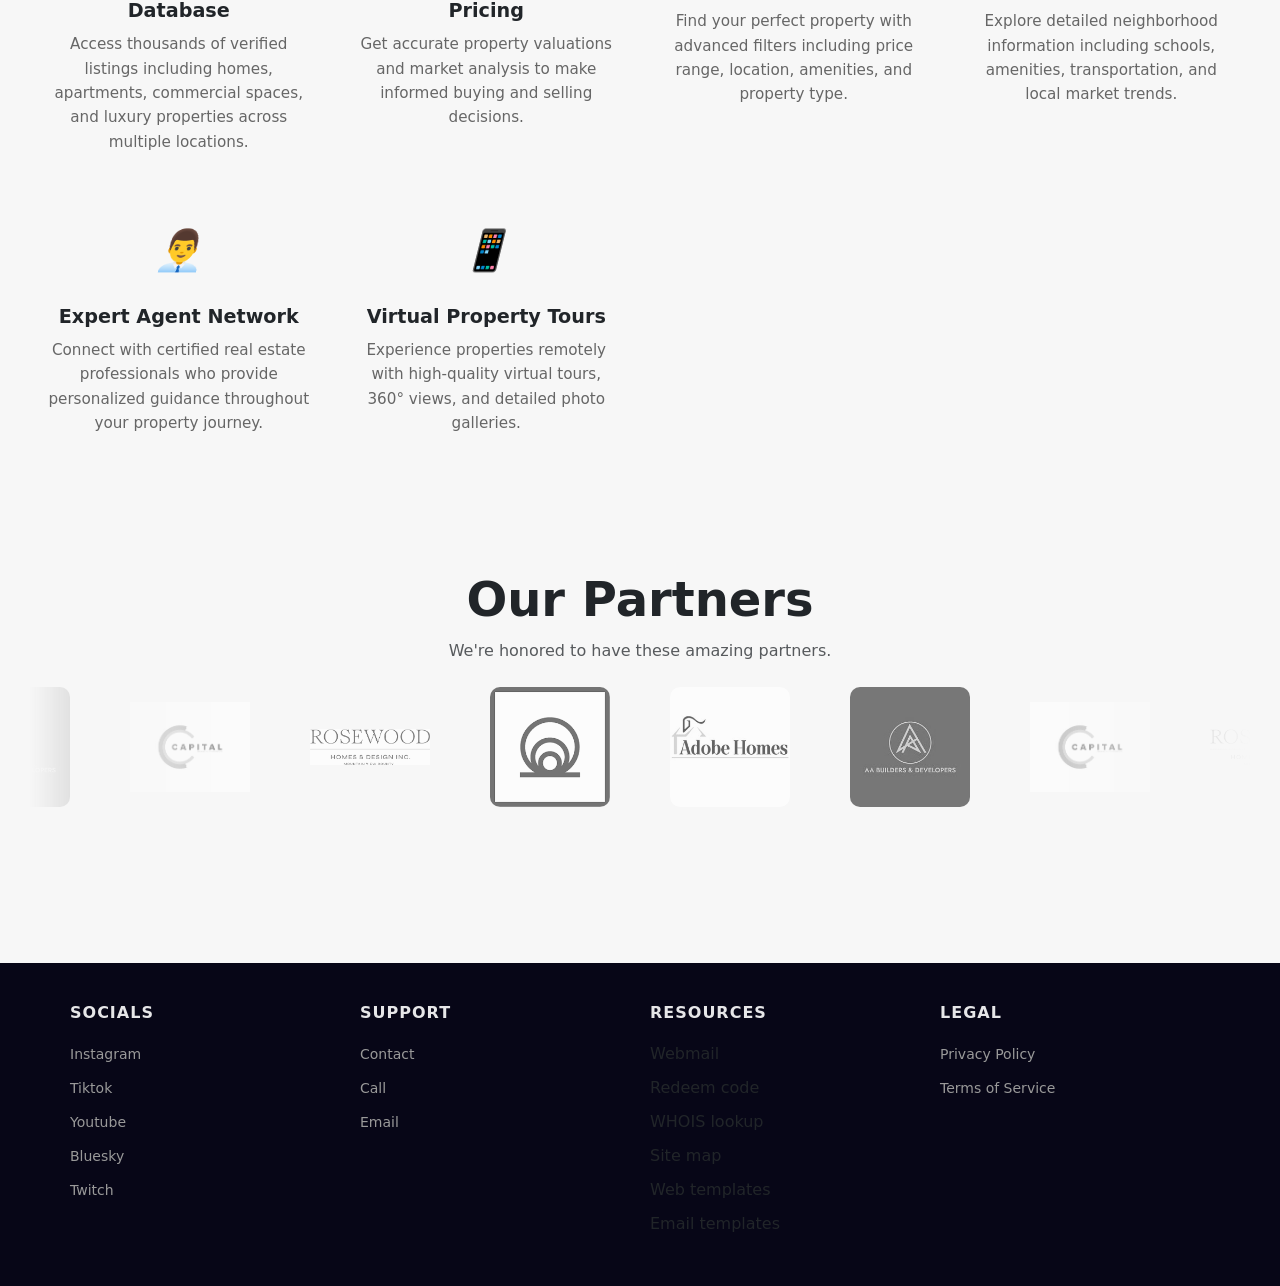
==== commit ed504086: "update" ====
--- a/html/index.html
+++ b/html/index.html
@@ -33,6 +33,8 @@
         <div class="collapse navbar-collapse" id="navMenu">
           <ul class="navbar-nav ms-auto align-items-lg-center">
             <li class="nav-item"><a class="nav-link" href="#">Home</a></li>
+            <li class="nav-item"><a class="nav-link" href="about.html">About Us</a></li>
+
             <li class="nav-item dropdown">
               <a class="nav-link dropdown-toggle" href="#" data-bs-toggle="dropdown">Real Estate</a>
               <ul class="dropdown-menu">
@@ -43,7 +45,6 @@
             </li>
             <li class="nav-item"><a class="nav-link" href="#">Property</a></li>
             <li class="nav-item"><a class="nav-link" href="contact.html">Contact</a></li>
-            <li class="nav-item"><a class="nav-link" href="about.html">About Us</a></li>
             <li class="nav-item"><a class="nav-link" href="#">Blog</a></li>
             <li class="nav-item dropdown">
               <a class="nav-link dropdown-toggle" href="#" data-bs-toggle="dropdown">Services</a>
--- a/css/style.css
+++ b/css/style.css
@@ -51,7 +51,7 @@
 }
 
 .navbar .nav-link {
-  color: black !important;
+  color: white !important;
   transition: color 0.3s;
 }
 
@@ -171,7 +171,7 @@
   z-index: 20;
   box-shadow: 0 8px 35px rgba(0, 0, 0, 0.2);
   transition: all 0.4s ease;
-  overflow: visible !important;
+  overflow: visible;
 }
 
 .fp-card:hover {
@@ -181,7 +181,7 @@
 
 .fp-card .card-body {
   padding: 1.6rem;
-  overflow: visible !important;
+  overflow: visible;
 }
 
 /* Headings inside fp section */
@@ -1180,8 +1180,8 @@
             display: grid;
             grid-template-columns: 1fr 1fr;
             gap: 40px;
-            align-items: center;
-            background: gray;
+            /* align-items: center; */
+            background: white;
             padding: 40px;
             border-radius: 12px;
             box-shadow: 0 10px 30px rgba(0, 0, 0, 0.1);
@@ -1194,8 +1194,10 @@
 
         .history-image img {
             width: 100%;
-            height: 100%;
+            height: 50%;
+            margin-top: 100px;
             object-fit: cover;
+            border-radius: 8px;
             transition: transform 0.3s ease;
         }
 
@@ -1205,7 +1207,7 @@
 
         .history-text h3 {
             font-size: 2rem;
-            color: #ffffff;
+            color: #2c3e50;
             margin-bottom: 20px;
             position: relative;
             padding-bottom: 10px;
@@ -1223,7 +1225,7 @@
 
         .history-text p {
             font-size: 1rem;
-            color: #fff;
+            color: #555;
             line-height: 1.8;
             text-align: justify;
         }
@@ -1267,176 +1269,42 @@
             .history-content {
                 padding: 20px 15px;
             }
-        }
-       
-                .contact-container {
-            max-width: 1200px;
-            margin: 0 auto;
-            background: white;
-            padding: 60px;
-            border-radius: 8px;
-            box-shadow: 0 2px 10px rgba(0, 0, 0, 0.1);
-        }
-
-        .contact-grid {
-            display: grid;
-            grid-template-columns: 1fr 1fr;
-            gap: 60px;
-        }
-
-        .form-section {
-            display: flex;
-            flex-direction: column;
-        }
-
-        .form-group {
-            margin-bottom: 25px;
-        }
-
-        label {
-            display: block;
-            margin-bottom: 8px;
-            color: #333;
-            font-size: 14px;
-            font-weight: 500;
-        }
-
-        input[type="text"],
-        input[type="email"],
-        input[type="tel"],
-        textarea {
-            width: 100%;
-            padding: 12px 15px;
-            border: 1px solid #e0e0e0;
-            border-radius: 4px;
-            font-size: 14px;
-            color: #666;
-            transition: border-color 0.3s ease;
-            font-family: inherit;
-        }
-
-        input[type="text"]:focus,
-        input[type="email"]:focus,
-        input[type="tel"]:focus,
-        textarea:focus {
-            outline: none;
-            border-color: #17a2b8;
-        }
-
-        input::placeholder,
-        textarea::placeholder {
-            color: #999;
-        }
-
-        textarea {
-            resize: vertical;
-            min-height: 150px;
-        }
-
-        .gdpr-section {
-            margin-bottom: 25px;
-        }
-
-        .gdpr-label {
-            font-size: 13px;
-            font-weight: 600;
-            margin-bottom: 12px;
-            display: block;
-        }
-
-        .required {
-            color: #dc3545;
-        }
-
-        .checkbox-wrapper {
-            display: flex;
-            align-items: flex-start;
-            gap: 10px;
-        }
-
-        input[type="checkbox"] {
-            margin-top: 4px;
-            width: 16px;
-            height: 16px;
-            cursor: pointer;
-            flex-shrink: 0;
-        }
-
-        .checkbox-label {
-            color: #666;
-            font-size: 13px;
-            line-height: 1.5;
-            cursor: pointer;
-        }
-
-        .submit-btn {
-            background-color: #17a2b8;
-            color: white;
-            padding: 14px 32px;
-            border: none;
-            border-radius: 4px;
-            font-size: 15px;
-            font-weight: 600;
-            cursor: pointer;
-            transition: background-color 0.3s ease;
-            display: inline-block;
-        }
-
-        .submit-btn:hover {
-            background-color: #138496;
-        }
-
-        .info-section {
-            display: grid;
-            grid-template-columns: 1fr 1fr;
-            gap: 30px 40px;
-            align-items: start;
-        }
-
-        .info-item {
-            display: flex;
-            align-items: flex-start;
-            gap: 15px;
-        }
-
-        .info-icon {
-            width: 20px;
-            height: 20px;
-            color: #666;
-            flex-shrink: 0;
-            margin-top: 2px;
-        }
-
-        .info-content h3 {
-            font-size: 14px;
-            font-weight: 600;
-            color: #333;
-            margin-bottom: 5px;
-        }
-
-        .info-content p {
-            font-size: 14px;
-            color: #666;
-            line-height: 1.6;
-        }
-
-        @media (max-width: 968px) {
-            .contact-container {
-                padding: 40px 30px;
-            }
-
-            .contact-grid {
-                grid-template-columns: 1fr;
-                gap: 40px;
-            }
-        }
-
-        @media (max-width: 480px) {
-            .contact-container {
-                padding: 30px 20px;
-            }
-
-            body {
-                padding: 20px 10px;
-            }
-        }+        }* {
+  margin: 0;
+  padding: 0;
+}
+
+#container {
+  width: 100vw;
+  height: 100vh;
+  max-width: 100%;
+  background: center / cover no-repeat url("https://cdn.pixabay.com/photo/2015/01/09/11/11/startup-594126_960_720.jpg");
+  position: relative;
+}
+
+#hero-text {
+  z-index: 1;
+  position: relative;
+  display: flex;
+  justify-content: center;
+  align-items: center;
+  width: 100vw;
+  height: 100vh;
+}
+
+#hero-text h1 {
+  text-transform: capitalize;
+  font-size: calc(2rem + 0.9vw);
+  color: hsl(216, 33%, 97%);
+}
+
+#overlay {
+  background: #000;
+  width: 100%;
+  height: 100%;
+  opacity: 0.7;
+  position: absolute;
+  top: 0;
+}
+
+
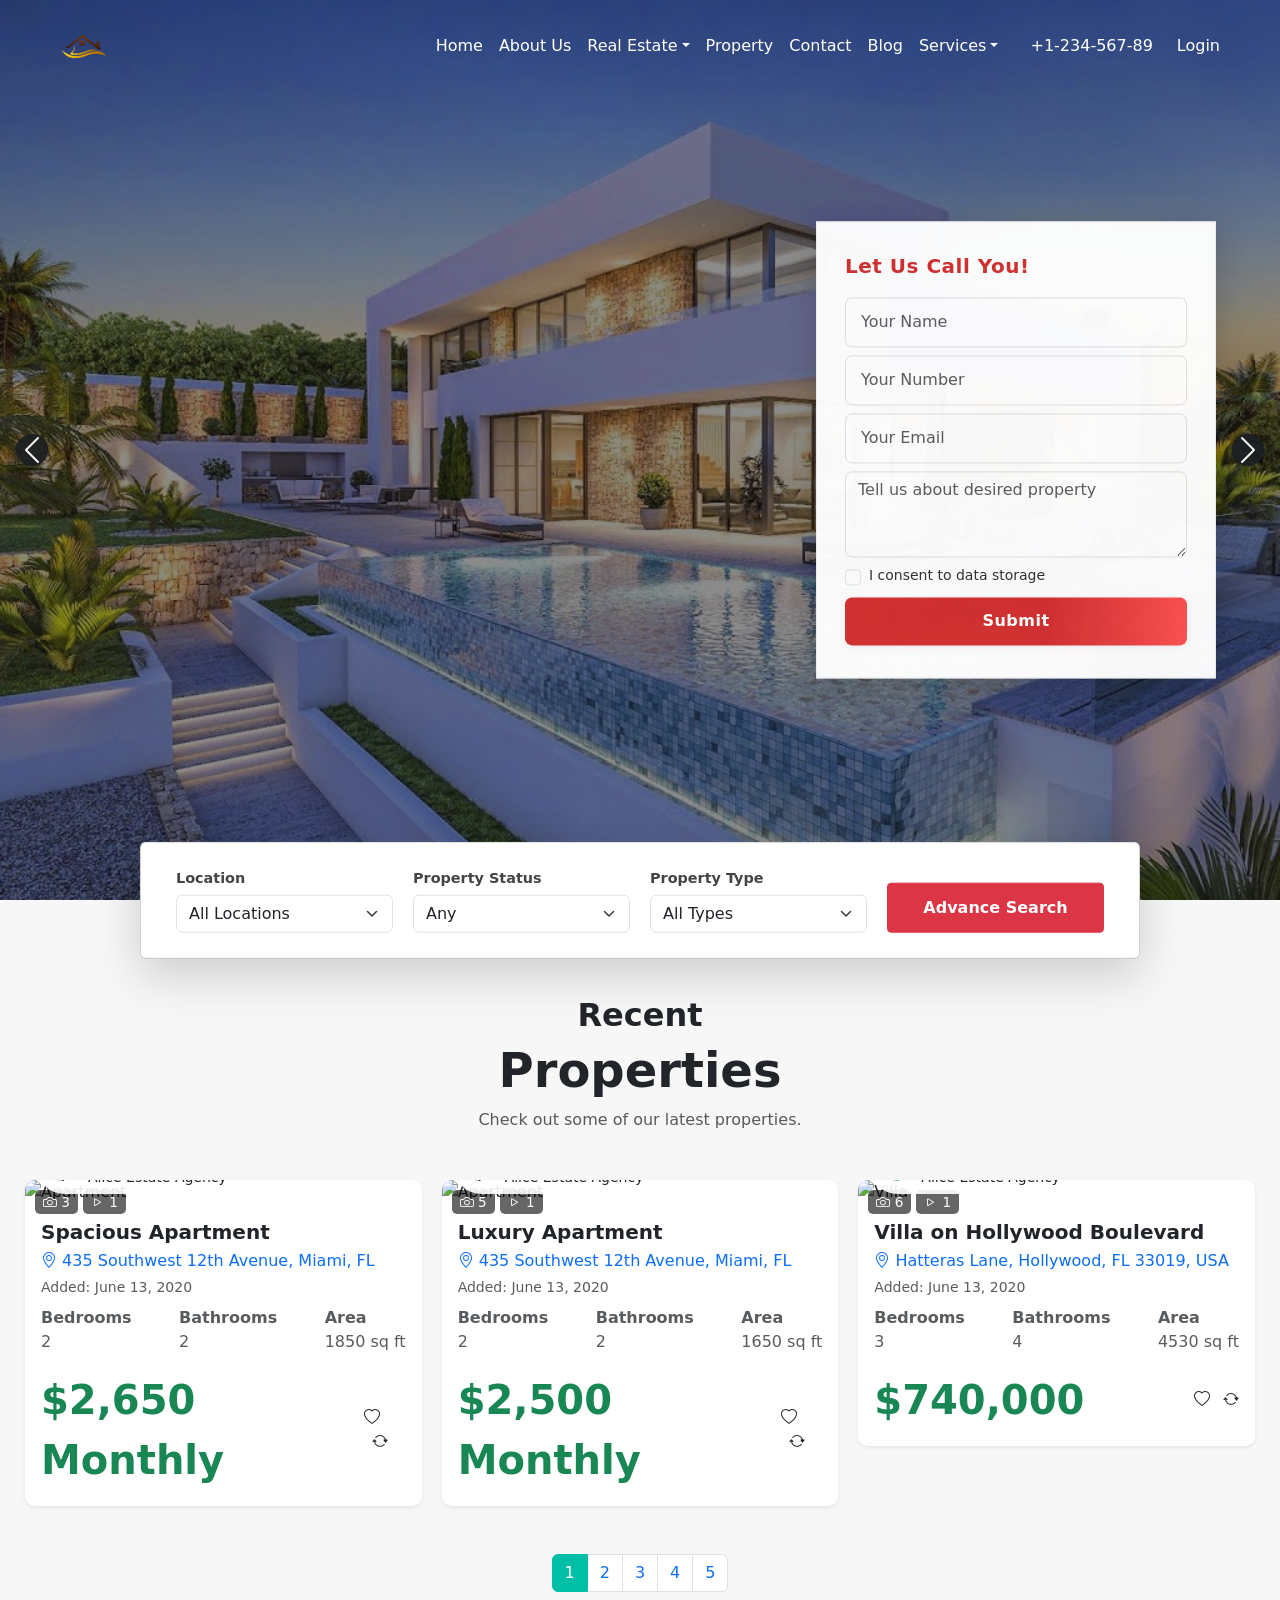
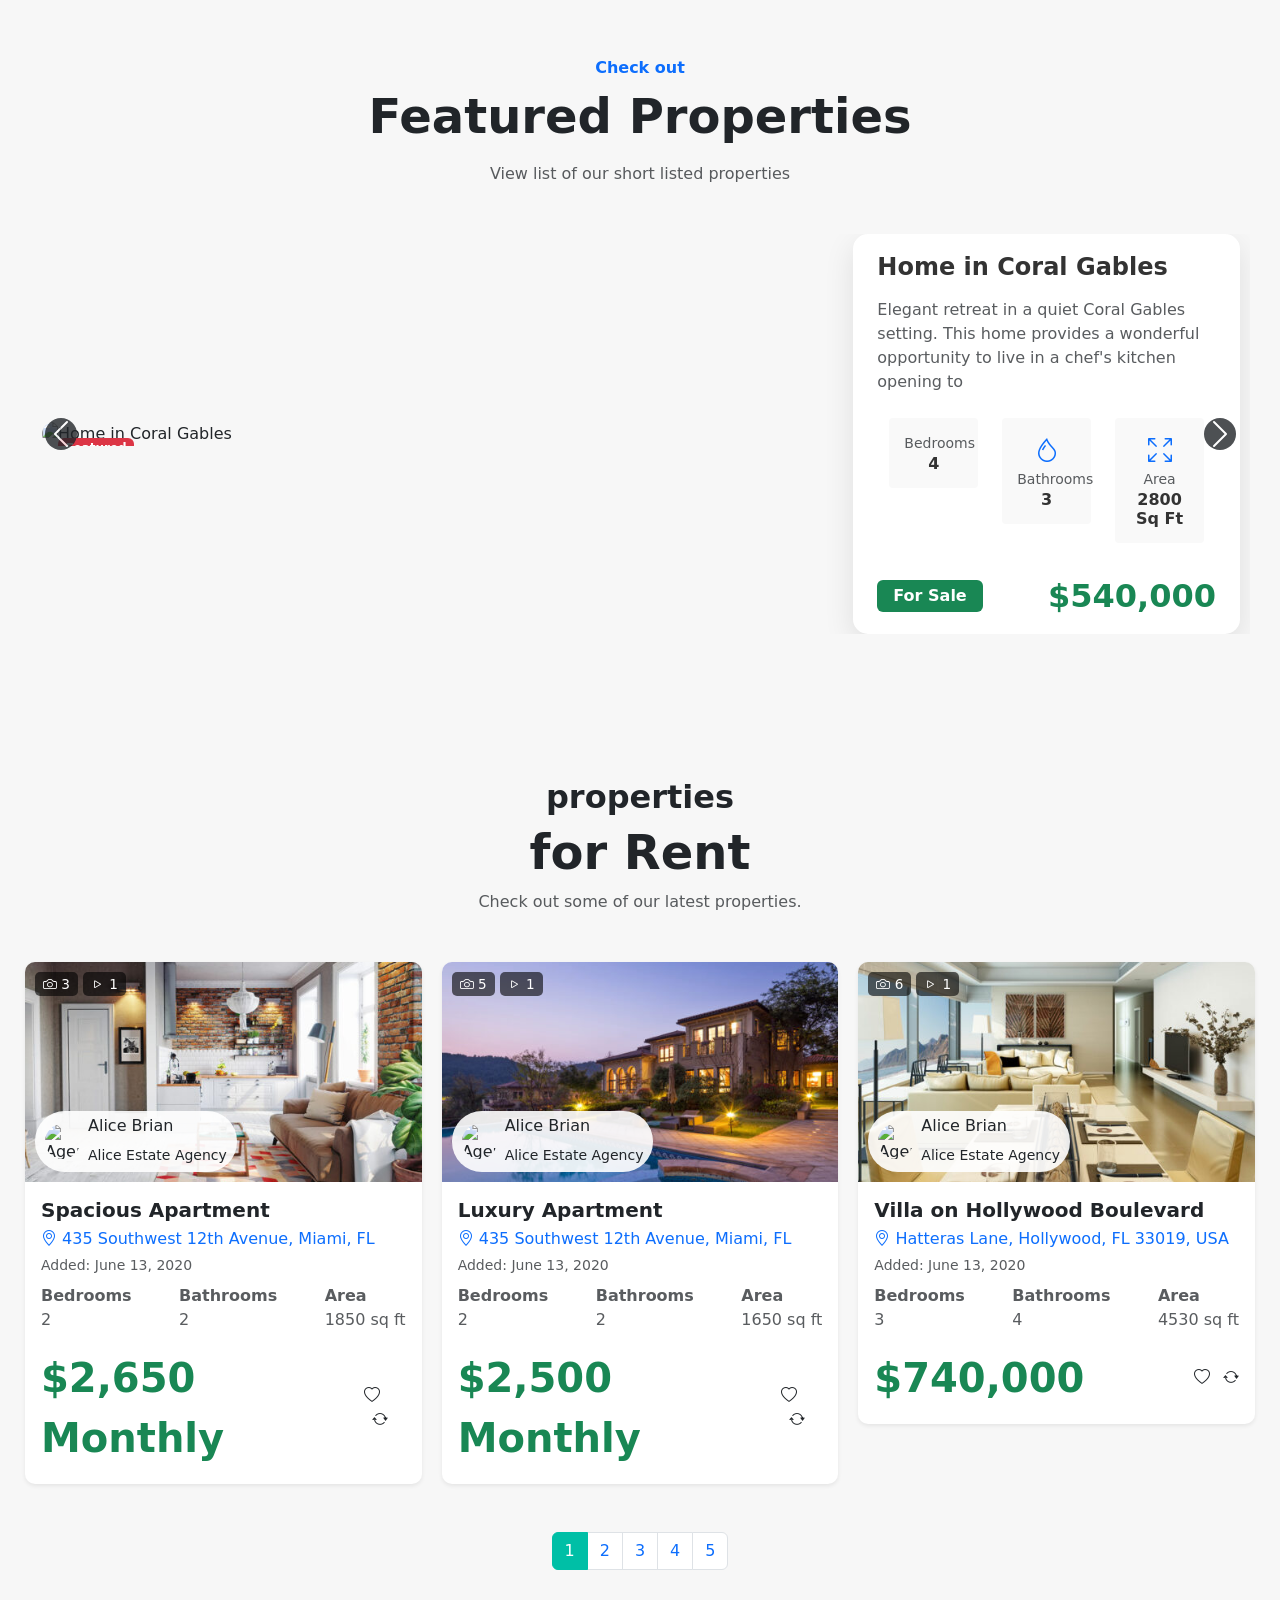
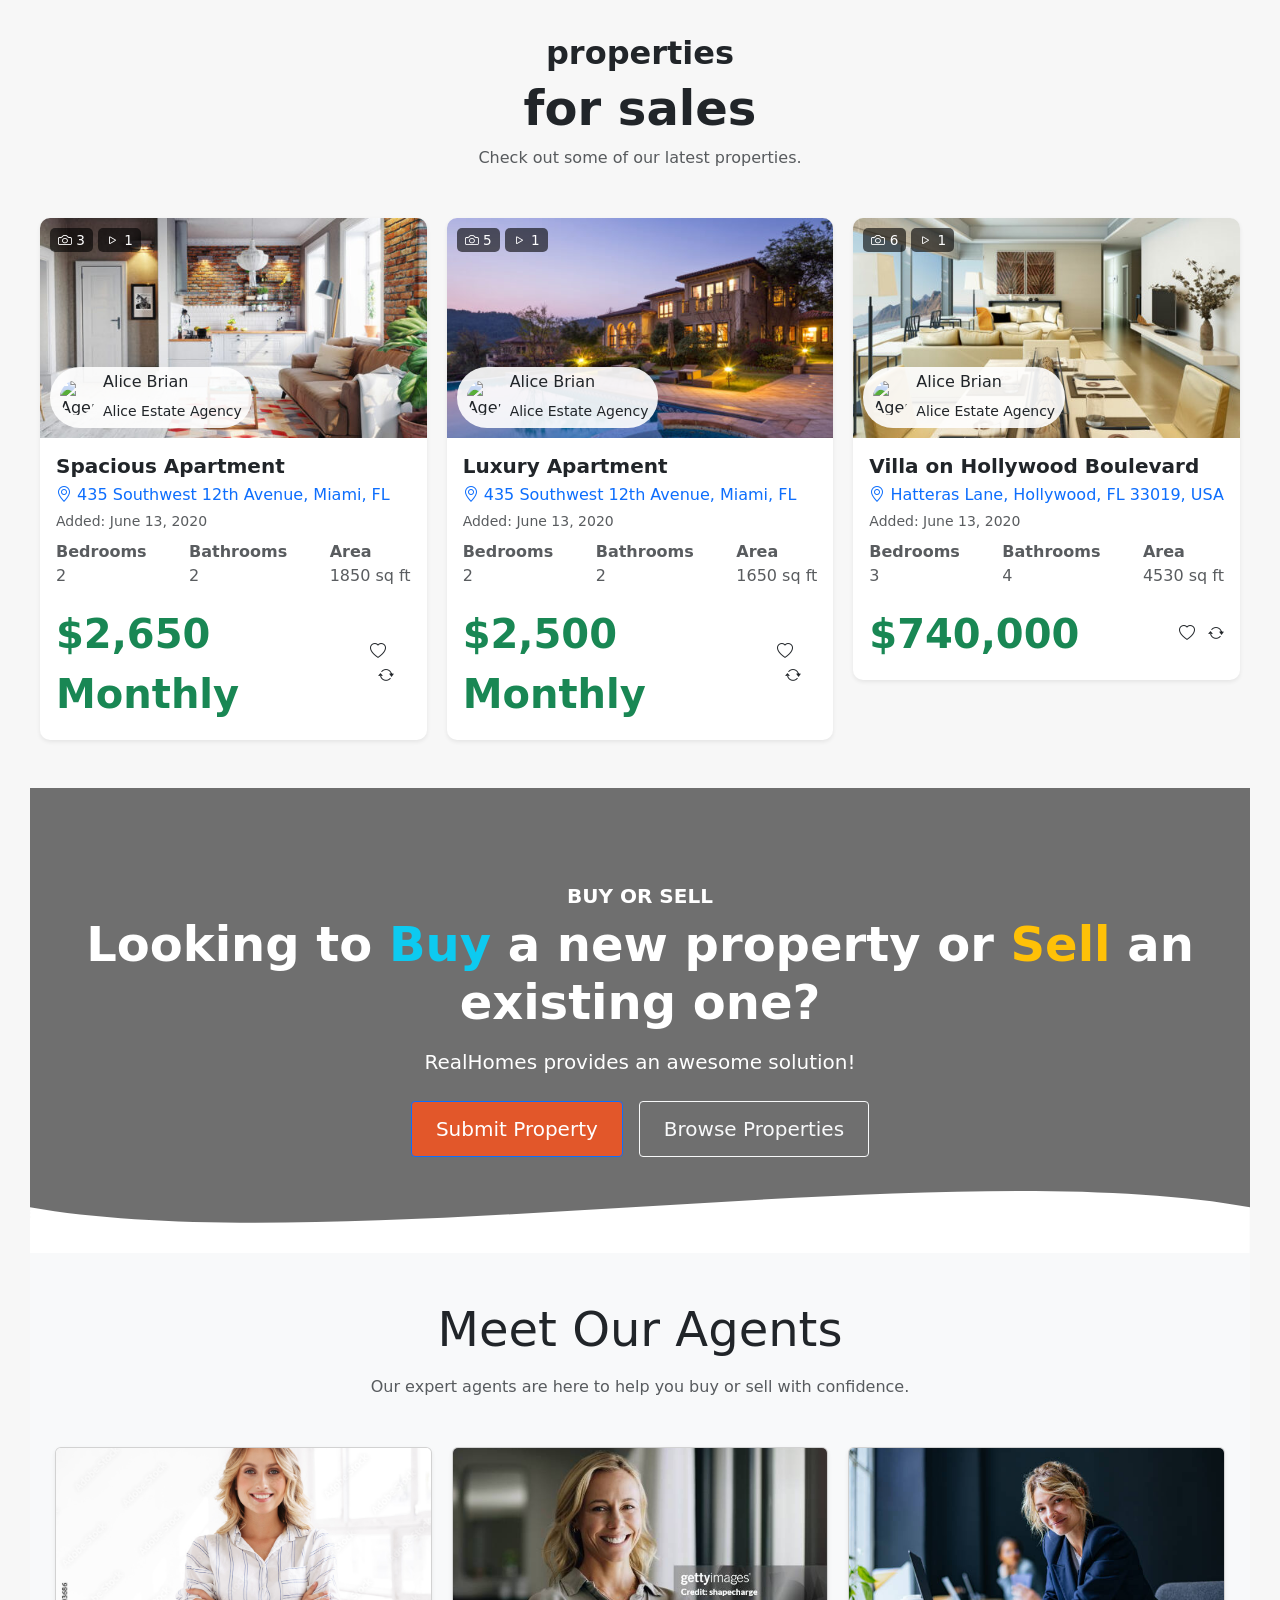
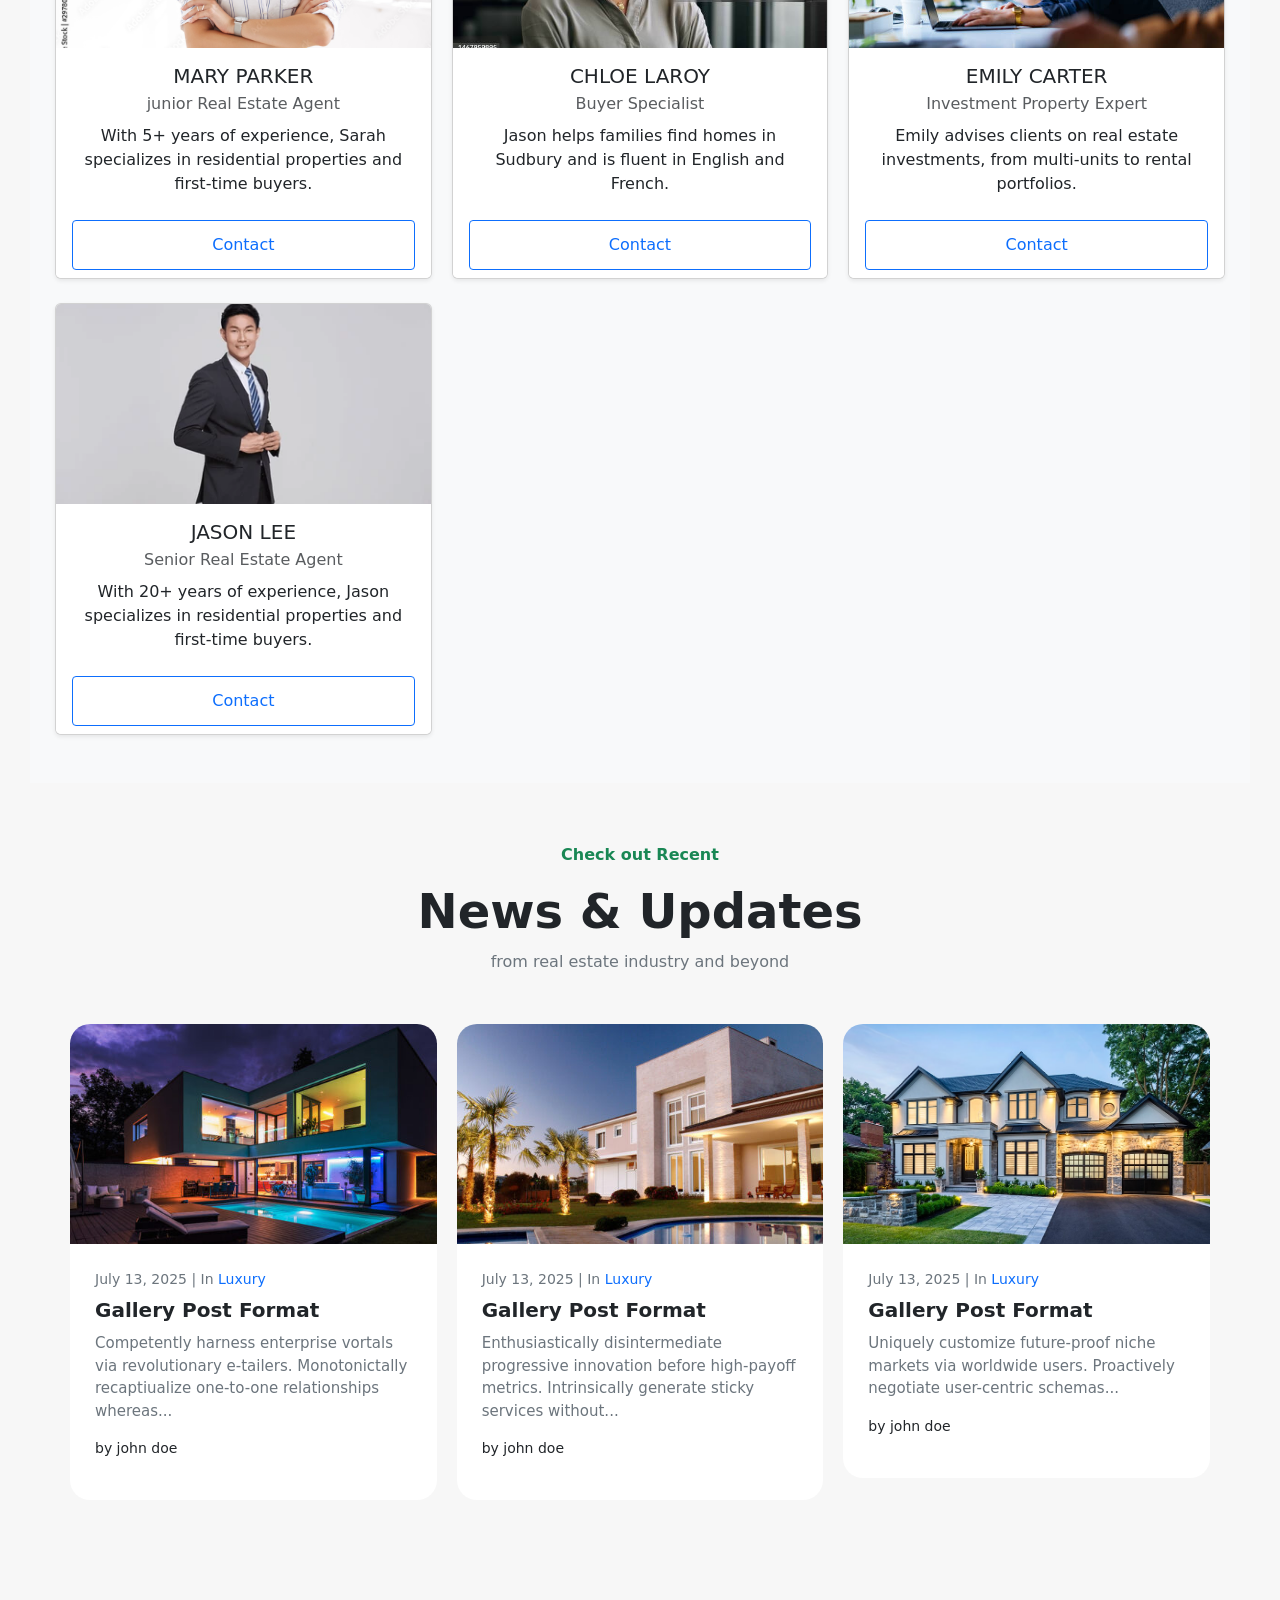
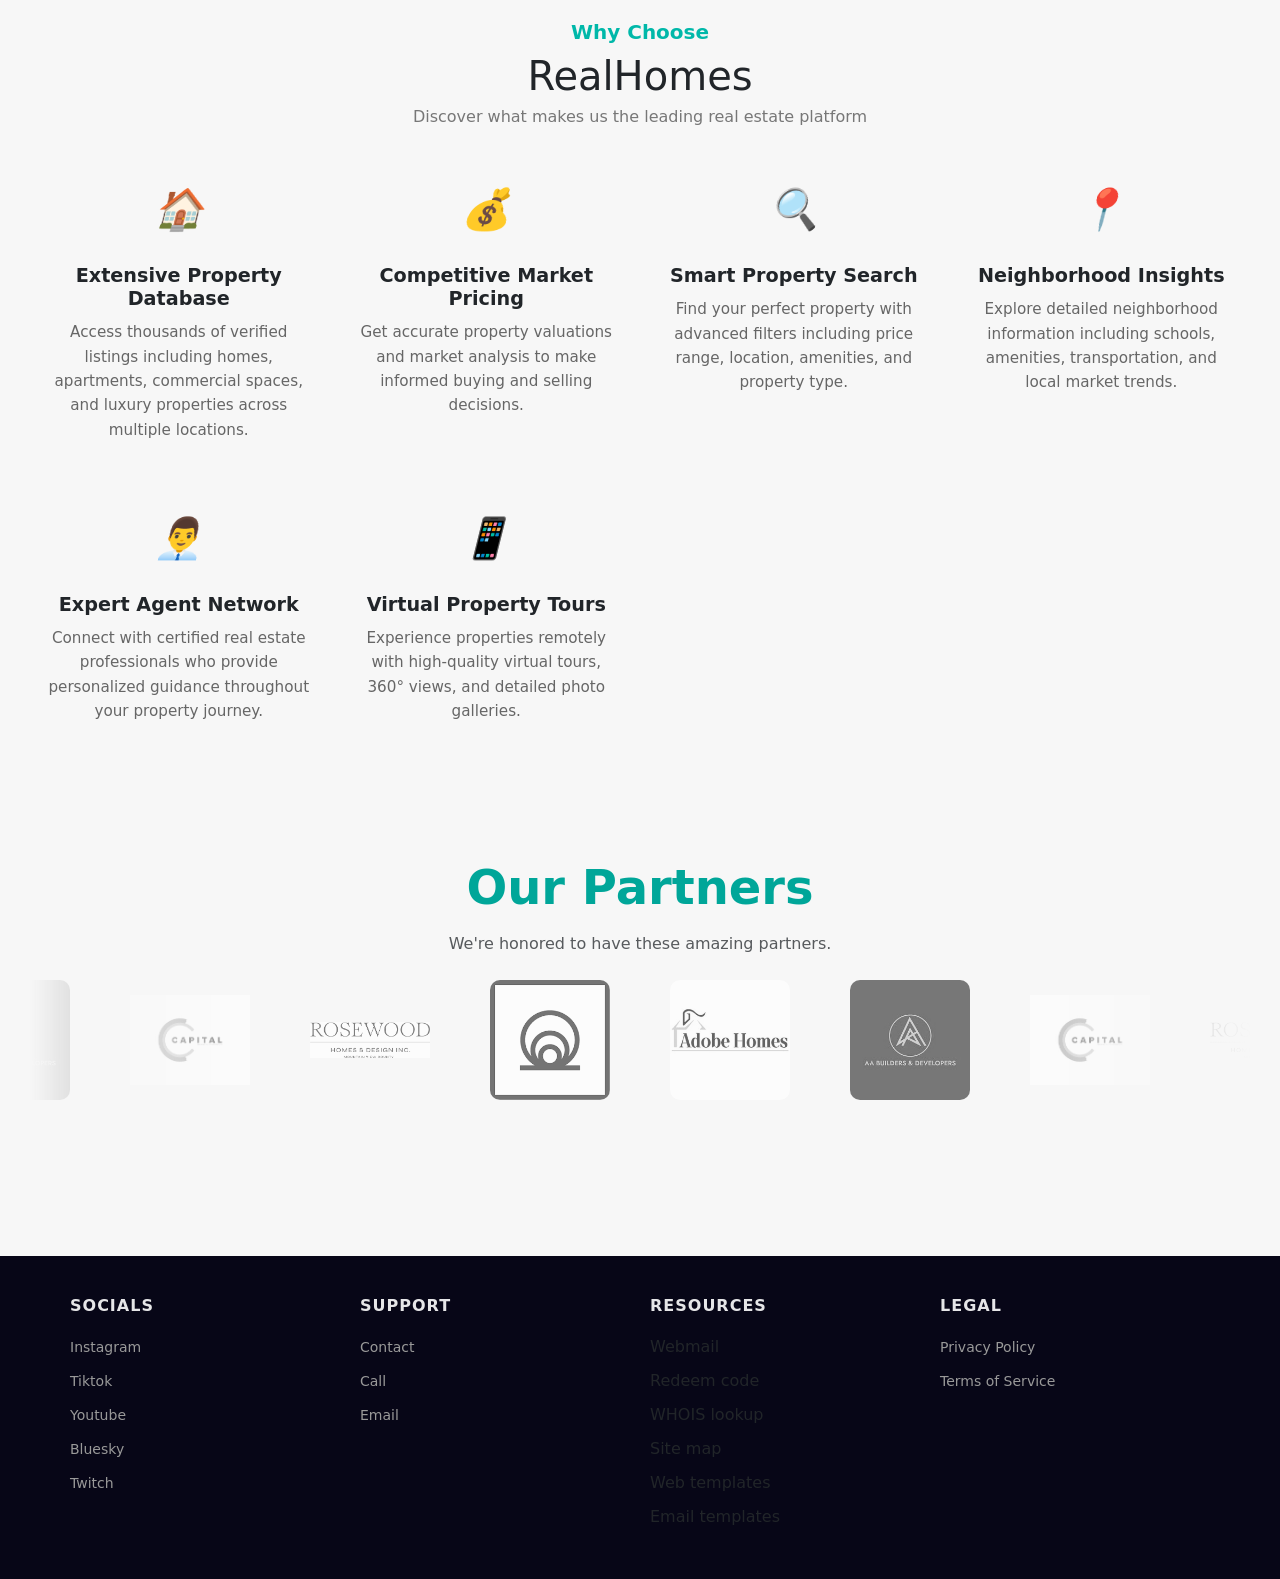
==== commit 55aec8e6: "update" ====
--- a/html/index.html
+++ b/html/index.html
@@ -43,7 +43,7 @@
                 <li><a class="dropdown-item" href="#">Agents</a></li>
               </ul>
             </li>
-            <li class="nav-item"><a class="nav-link" href="#">Property</a></li>
+            <li class="nav-item"><a class="nav-link" href="property.html">Property</a></li>
             <li class="nav-item"><a class="nav-link" href="contact.html">Contact</a></li>
             <li class="nav-item"><a class="nav-link" href="#">Blog</a></li>
             <li class="nav-item dropdown">
--- a/css/style.css
+++ b/css/style.css
@@ -867,6 +867,179 @@
     height: 90px;
   }
 }
+/* contact section */
+
+        .contact-container {
+            max-width: 1200px;
+            margin: 0 auto;
+            background: white;
+            padding: 60px;
+            border-radius: 8px;
+            box-shadow: 0 2px 10px rgba(0, 0, 0, 0.1);
+        }
+
+        .contact-grid {
+            display: grid;
+            grid-template-columns: 1fr 1fr;
+            gap: 60px;
+        }
+
+        .form-section {
+            display: flex;
+            flex-direction: column;
+        }
+
+        .form-group {
+            margin-bottom: 25px;
+        }
+
+        label {
+            display: block;
+            margin-bottom: 8px;
+            color: #333;
+            font-size: 14px;
+            font-weight: 500;
+        }
+
+        input[type="text"],
+        input[type="email"],
+        input[type="tel"],
+        textarea {
+            width: 100%;
+            padding: 12px 15px;
+            border: 1px solid #e0e0e0;
+            border-radius: 4px;
+            font-size: 14px;
+            color: #666;
+            transition: border-color 0.3s ease;
+            font-family: inherit;
+        }
+
+        input[type="text"]:focus,
+        input[type="email"]:focus,
+        input[type="tel"]:focus,
+        textarea:focus {
+            outline: none;
+            border-color: #17a2b8;
+        }
+
+        input::placeholder,
+        textarea::placeholder {
+            color: #999;
+        }
+
+        textarea {
+            resize: vertical;
+            min-height: 150px;
+        }
+
+        .gdpr-section {
+            margin-bottom: 25px;
+        }
+
+        .gdpr-label {
+            font-size: 13px;
+            font-weight: 600;
+            margin-bottom: 12px;
+            display: block;
+        }
+
+        .required {
+            color: #dc3545;
+        }
+
+        .checkbox-wrapper {
+            display: flex;
+            align-items: flex-start;
+            gap: 10px;
+        }
+
+        input[type="checkbox"] {
+            margin-top: 4px;
+            width: 16px;
+            height: 16px;
+            cursor: pointer;
+            flex-shrink: 0;
+        }
+
+        .checkbox-label {
+            color: #666;
+            font-size: 13px;
+            line-height: 1.5;
+            cursor: pointer;
+        }
+
+        .submit-btn {
+            background-color: #17a2b8;
+            color: white;
+            padding: 14px 32px;
+            border: none;
+            border-radius: 4px;
+            font-size: 15px;
+            font-weight: 600;
+            cursor: pointer;
+            transition: background-color 0.3s ease;
+            display: inline-block;
+        }
+
+        .submit-btn:hover {
+            background-color: #138496;
+        }
+
+        .info-section {
+            display: grid;
+            grid-template-columns: 1fr 1fr;
+            gap: 30px 40px;
+            align-items: start;
+        }
+
+        .info-item {
+            display: flex;
+            align-items: flex-start;
+            gap: 15px;
+        }
+
+        .info-icon {
+            width: 20px;
+            height: 20px;
+            color: #666;
+            flex-shrink: 0;
+            margin-top: 2px;
+        }
+
+        .info-content h3 {
+            font-size: 14px;
+            font-weight: 600;
+            color: #333;
+            margin-bottom: 5px;
+        }
+
+        .info-content p {
+            font-size: 14px;
+            color: #666;
+            line-height: 1.6;
+        }
+
+        @media (max-width: 968px) {
+            .contact-container {
+                padding: 40px 30px;
+            }
+
+            .contact-grid {
+                grid-template-columns: 1fr;
+                gap: 40px;
+            }
+        }
+
+        @media (max-width: 480px) {
+            .contact-container {
+                padding: 30px 20px;
+            }
+
+            body {
+                padding: 20px 10px;
+            }
+        }
 
 /* =========================
   Footer
@@ -1308,3 +1481,433 @@
 }
 
 
+/* --- Header Section --- */
+  .breadcrumb {
+            padding: 20px 40px;
+            background-color: #fff;
+            border-bottom: 1px solid #e0e0e0;
+        }
+
+        .breadcrumb a {
+            color: #00a699;
+            text-decoration: none;
+            font-size: 14px;
+        }
+
+        .breadcrumb a:hover {
+            text-decoration: underline;
+        }
+
+        .breadcrumb span {
+            color: #999;
+            margin: 0 8px;
+        }
+
+        .header-section {
+            padding: 30px 40px;
+            background-color: #fff;
+            display: flex;
+            justify-content: space-between;
+            align-items: flex-start;
+        }
+
+        .property-info h1 {
+            font-size: 2em;
+            color: #333;
+            margin-bottom: 10px;
+        }
+
+        .property-info p {
+            color: #666;
+            font-size: 14px;
+        }
+
+        .price-section {
+            text-align: right;
+        }
+
+        .price-label {
+            color: #666;
+            font-size: 14px;
+            margin-bottom: 5px;
+        }
+
+        .price {
+            font-size: 2.5em;
+            color: #00a699;
+            font-weight: bold;
+        }
+
+        .gallery-container {
+            padding: 20px 40px;
+            background-color: #fff;
+        }
+
+        .gallery-grid {
+            display: grid;
+            grid-template-columns: 2fr 1fr;
+            grid-template-rows: repeat(2, 300px);
+            gap: 10px;
+            height: 610px;
+        }
+
+        .gallery-item {
+            position: relative;
+            overflow: hidden;
+            cursor: pointer;
+            border-radius: 8px;
+        }
+
+        .gallery-item img {
+            width: 100%;
+            height: 100%;
+            object-fit: cover;
+            transition: transform 0.3s ease;
+        }
+
+        .gallery-item:hover img {
+            transform: scale(1.05);
+        }
+
+        .main-image {
+            grid-row: 1 / 3;
+            grid-column: 1;
+        }
+
+        .side-images {
+            display: grid;
+            grid-template-rows: repeat(2, 1fr);
+            gap: 10px;
+        }
+
+        .bottom-images {
+            display: grid;
+            grid-template-columns: repeat(3, 1fr);
+            gap: 10px;
+            margin-top: 10px;
+        }
+
+        .see-all-overlay {
+            position: absolute;
+            bottom: 20px;
+            right: 20px;
+            background-color: rgba(0, 0, 0, 0.7);
+            color: white;
+            padding: 12px 24px;
+            border-radius: 8px;
+            font-weight: bold;
+            cursor: pointer;
+            transition: background-color 0.3s ease;
+        }
+
+        .see-all-overlay:hover {
+            background-color: rgba(0, 0, 0, 0.85);
+        }
+
+        .content-wrapper {
+            max-width: 1400px;
+            margin: 0 auto;
+            padding: 40px;
+            display: grid;
+            grid-template-columns: 2fr 1fr;
+            gap: 40px;
+        }
+
+        .main-content {
+            background: white;
+            padding: 30px;
+            border-radius: 8px;
+        }
+
+        .property-header {
+            display: flex;
+            justify-content: space-between;
+            align-items: center;
+            margin-bottom: 30px;
+            padding-bottom: 20px;
+            border-bottom: 1px solid #e0e0e0;
+        }
+
+        .property-id {
+            color: #666;
+            font-size: 14px;
+        }
+
+        .property-id strong {
+            color: #00a699;
+            font-weight: normal;
+        }
+
+        .featured-badge {
+            background-color: #ff6b6b;
+            color: white;
+            padding: 4px 12px;
+            border-radius: 4px;
+            font-size: 12px;
+            font-weight: bold;
+            margin-left: 10px;
+        }
+
+        .action-icons {
+            display: flex;
+            gap: 15px;
+        }
+
+        .action-icon {
+            width: 40px;
+            height: 40px;
+            border-radius: 50%;
+            background-color: #f5f5f5;
+            display: flex;
+            align-items: center;
+            justify-content: center;
+            cursor: pointer;
+            transition: background-color 0.3s ease;
+            font-size: 20px;
+            color: #999;
+        }
+
+        .action-icon:hover {
+            background-color: #e0e0e0;
+        }
+
+        .property-stats {
+            display: flex;
+            gap: 40px;
+            margin-bottom: 30px;
+        }
+
+        .stat-item {
+            text-align: center;
+        }
+
+        .stat-label {
+            color: #666;
+            font-size: 14px;
+            margin-bottom: 10px;
+        }
+
+        .stat-value {
+            display: flex;
+            align-items: center;
+            gap: 10px;
+            font-size: 18px;
+            font-weight: bold;
+            color: #333;
+        }
+
+        .stat-icon {
+            color: #00a699;
+            font-size: 24px;
+        }
+
+        .section-title {
+            color: #00a699;
+            font-size: 20px;
+            font-weight: bold;
+            margin-bottom: 15px;
+        }
+
+        .description-text {
+            color: #666;
+            line-height: 1.8;
+            margin-bottom: 30px;
+        }
+
+        .details-list {
+            list-style: none;
+        }
+
+        .detail-item {
+            padding: 15px;
+            margin-bottom: 10px;
+            background-color: #f9f9f9;
+            border-radius: 4px;
+        }
+
+        .detail-item:nth-child(even) {
+            background-color: #fff;
+        }
+
+        .detail-label {
+            font-weight: bold;
+            color: #333;
+            margin-right: 10px;
+        }
+
+        .detail-value {
+            color: #666;
+        }
+
+        .sidebar {
+            position: sticky;
+            top: 20px;
+            height: fit-content;
+        }
+
+        .agent-card {
+            background: white;
+            padding: 30px;
+            border-radius: 8px;
+            text-align: center;
+        }
+
+        .agent-photo {
+            width: 120px;
+            height: 120px;
+            border-radius: 50%;
+            margin: 0 auto 20px;
+            overflow: hidden;
+        }
+
+        .agent-photo img {
+            width: 100%;
+            height: 100%;
+            object-fit: cover;
+        }
+
+        .agent-name {
+            font-size: 20px;
+            font-weight: bold;
+            color: #333;
+            margin-bottom: 20px;
+        }
+
+        .contact-info {
+            text-align: left;
+            margin-bottom: 25px;
+        }
+
+        .contact-item {
+            display: flex;
+            justify-content: space-between;
+            padding: 10px 0;
+            border-bottom: 1px solid #f0f0f0;
+            font-size: 14px;
+        }
+
+        .contact-label {
+            color: #666;
+        }
+
+        .contact-value {
+            color: #333;
+            font-weight: 500;
+        }
+
+        .view-listings-btn {
+            width: 100%;
+            padding: 15px;
+            background-color: #00bfa5;
+            color: white;
+            border: none;
+            border-radius: 4px;
+            font-size: 16px;
+            font-weight: bold;
+            cursor: pointer;
+            margin-bottom: 25px;
+            transition: background-color 0.3s ease;
+        }
+
+        .view-listings-btn:hover {
+            background-color: #00a890;
+        }
+
+        .contact-form {
+            text-align: left;
+        }
+
+        .form-group {
+            margin-bottom: 15px;
+        }
+
+        .form-label {
+            display: block;
+            color: #333;
+            font-size: 14px;
+            font-weight: 500;
+            margin-bottom: 5px;
+        }
+
+        .form-input {
+            width: 100%;
+            padding: 12px;
+            border: 1px solid #ddd;
+            border-radius: 4px;
+            font-size: 14px;
+            transition: border-color 0.3s ease;
+        }
+
+        .form-input:focus {
+            outline: none;
+            border-color: #00bfa5;
+        }
+
+        textarea.form-input {
+            resize: vertical;
+            min-height: 100px;
+        }
+
+        @media (max-width: 1024px) {
+            .content-wrapper {
+                grid-template-columns: 1fr;
+            }
+
+            .gallery-grid {
+                grid-template-columns: 1fr;
+                grid-template-rows: auto;
+                height: auto;
+            }
+
+            .main-image {
+                grid-row: auto;
+                grid-column: auto;
+                height: 400px;
+            }
+
+            .side-images {
+                display: none;
+            }
+
+            .bottom-images {
+                grid-template-columns: repeat(2, 1fr);
+            }
+
+            .sidebar {
+                position: static;
+            }
+        }
+
+        @media (max-width: 768px) {
+            .header-section {
+                flex-direction: column;
+                padding: 20px;
+            }
+
+            .price-section {
+                text-align: left;
+                margin-top: 20px;
+            }
+
+            .gallery-container {
+                padding: 10px;
+            }
+
+            .breadcrumb {
+                padding: 15px 20px;
+            }
+
+            .bottom-images {
+                grid-template-columns: 1fr;
+            }
+
+            .content-wrapper {
+                padding: 20px;
+            }
+
+            .property-stats {
+                flex-direction: column;
+                gap: 20px;
+            }
+        }
+ 
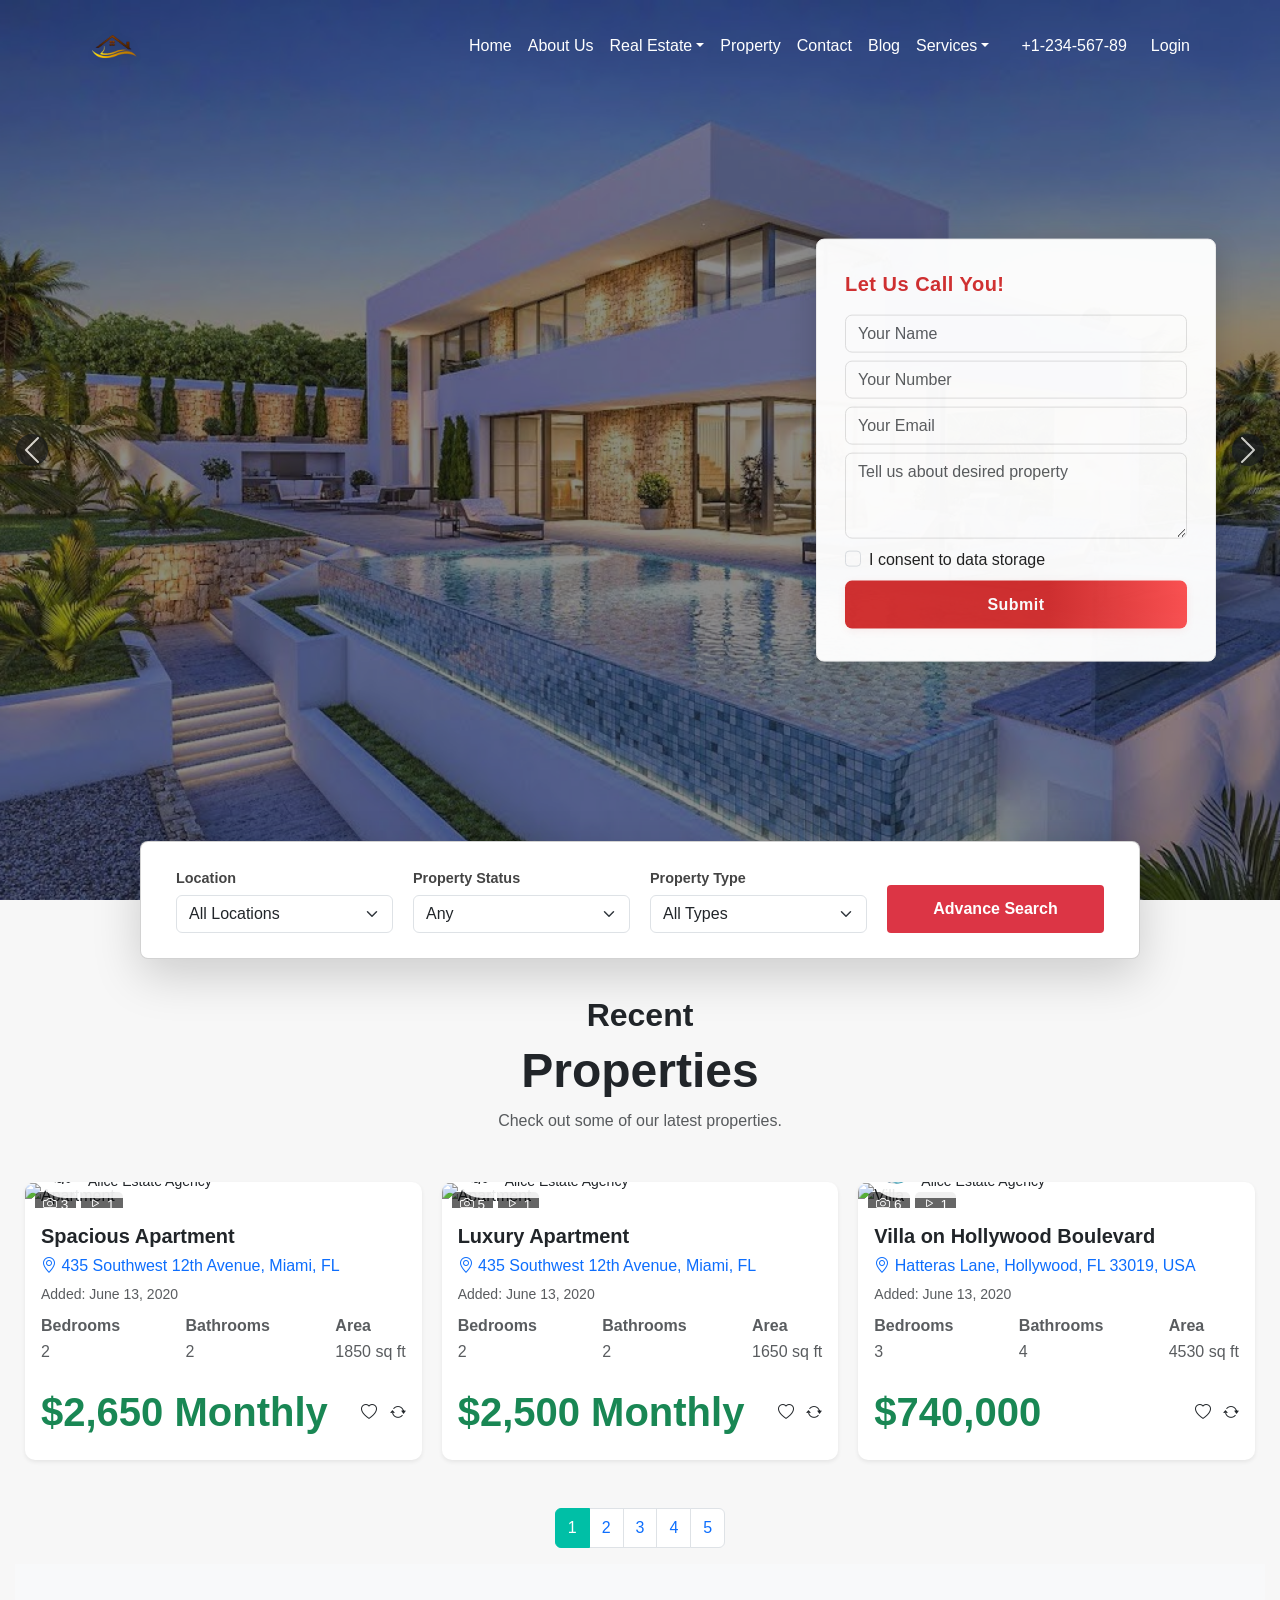
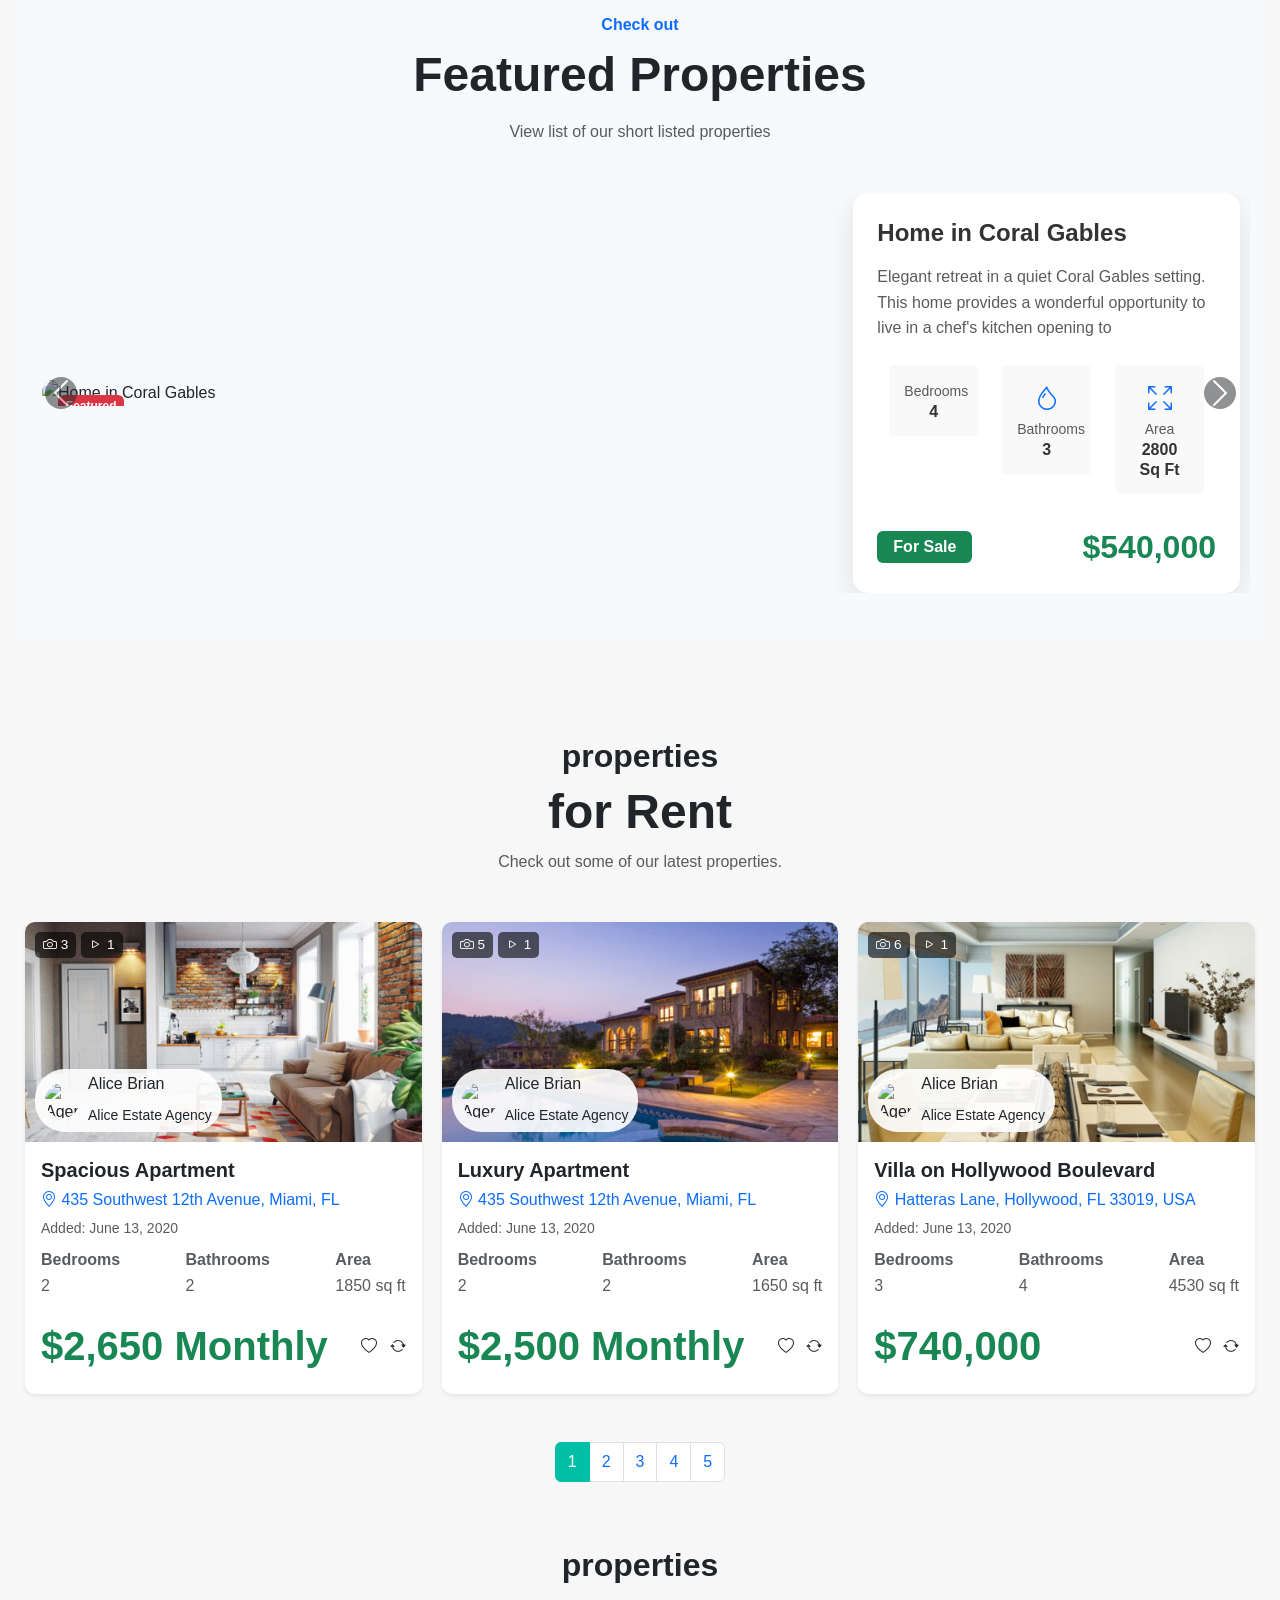
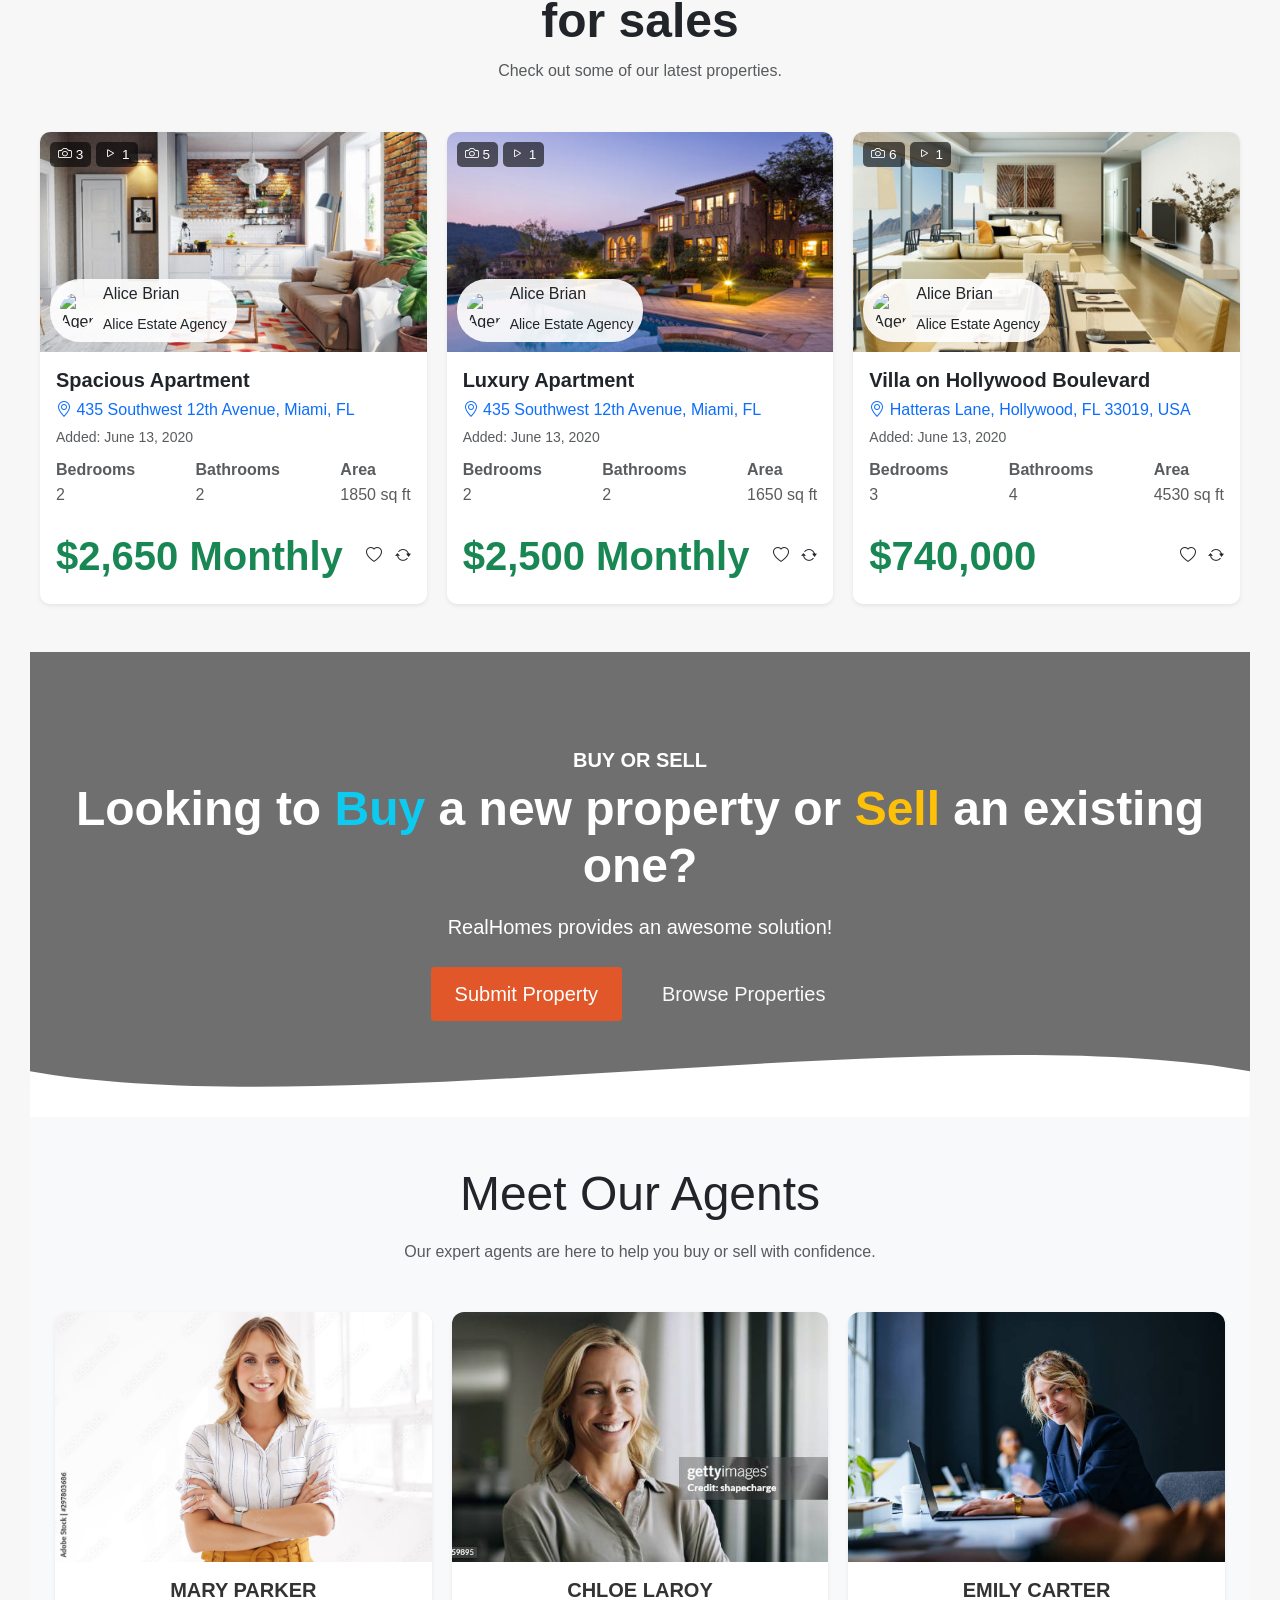
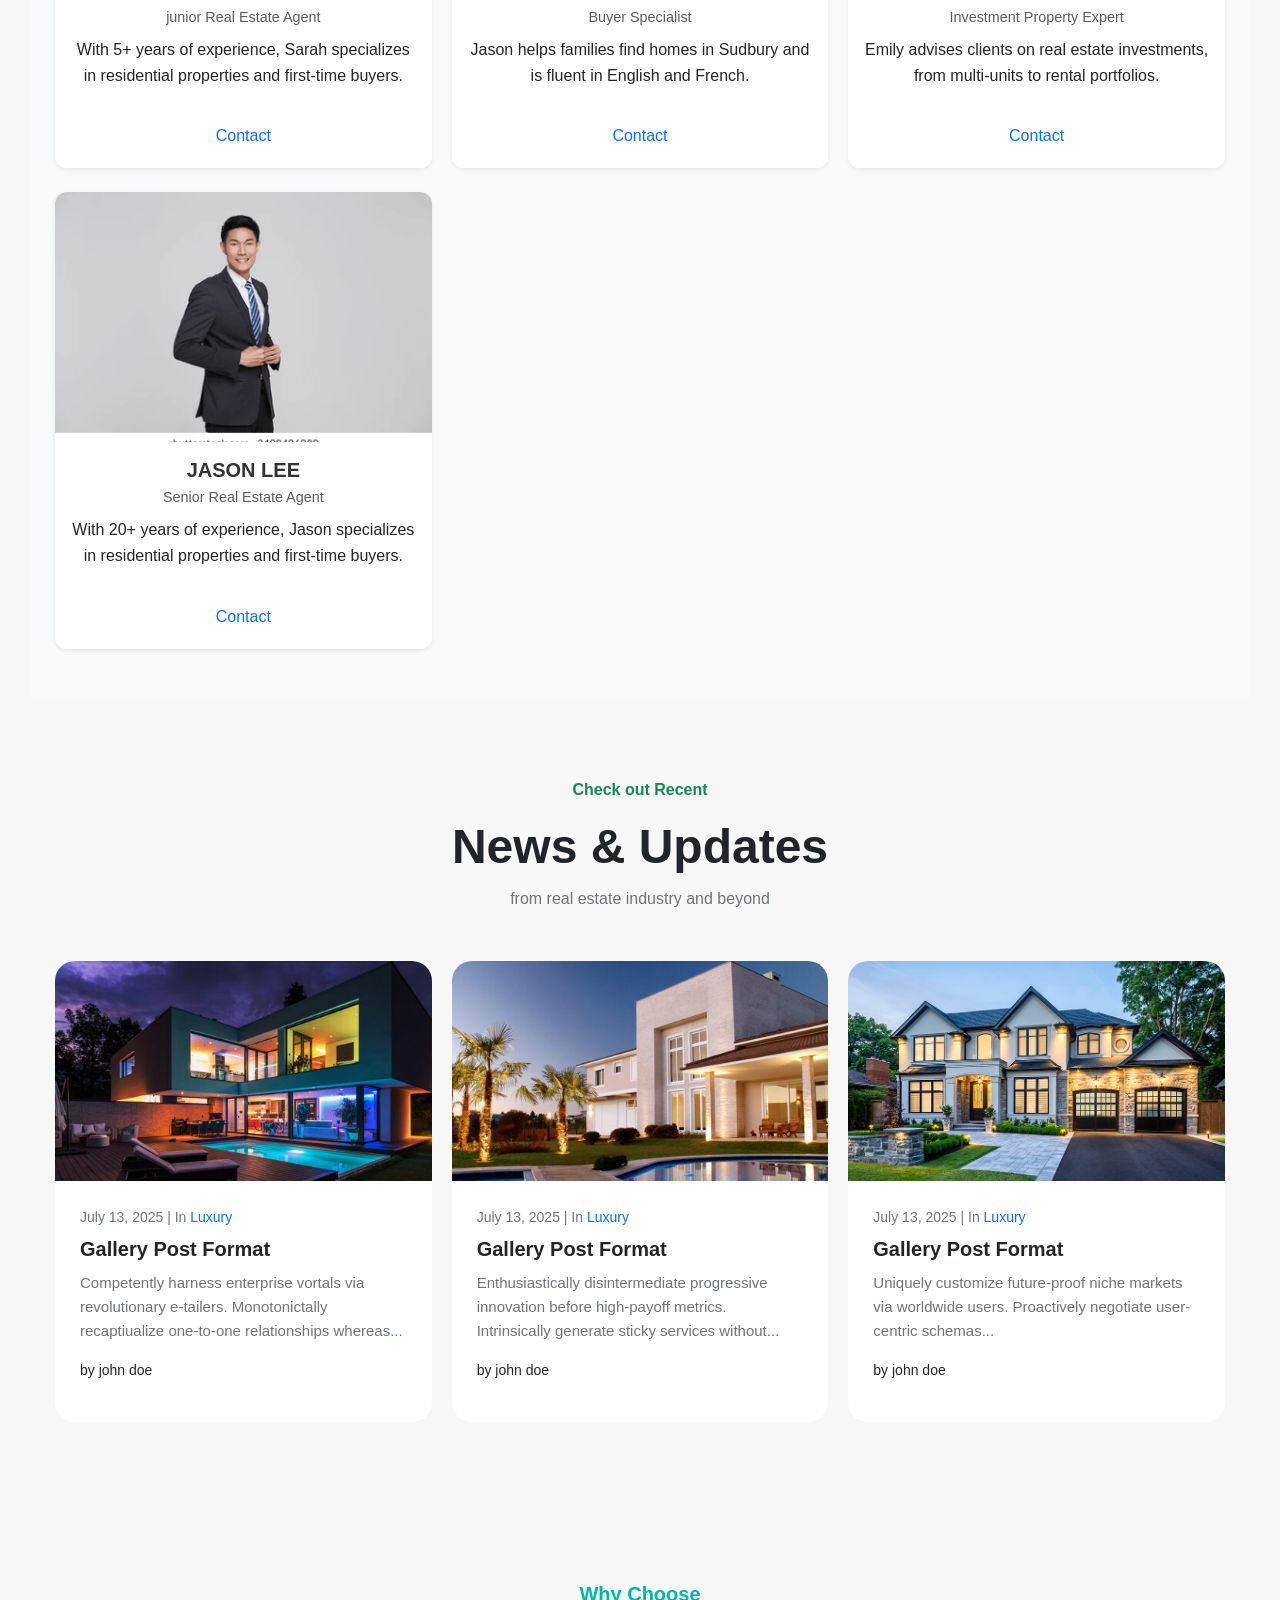
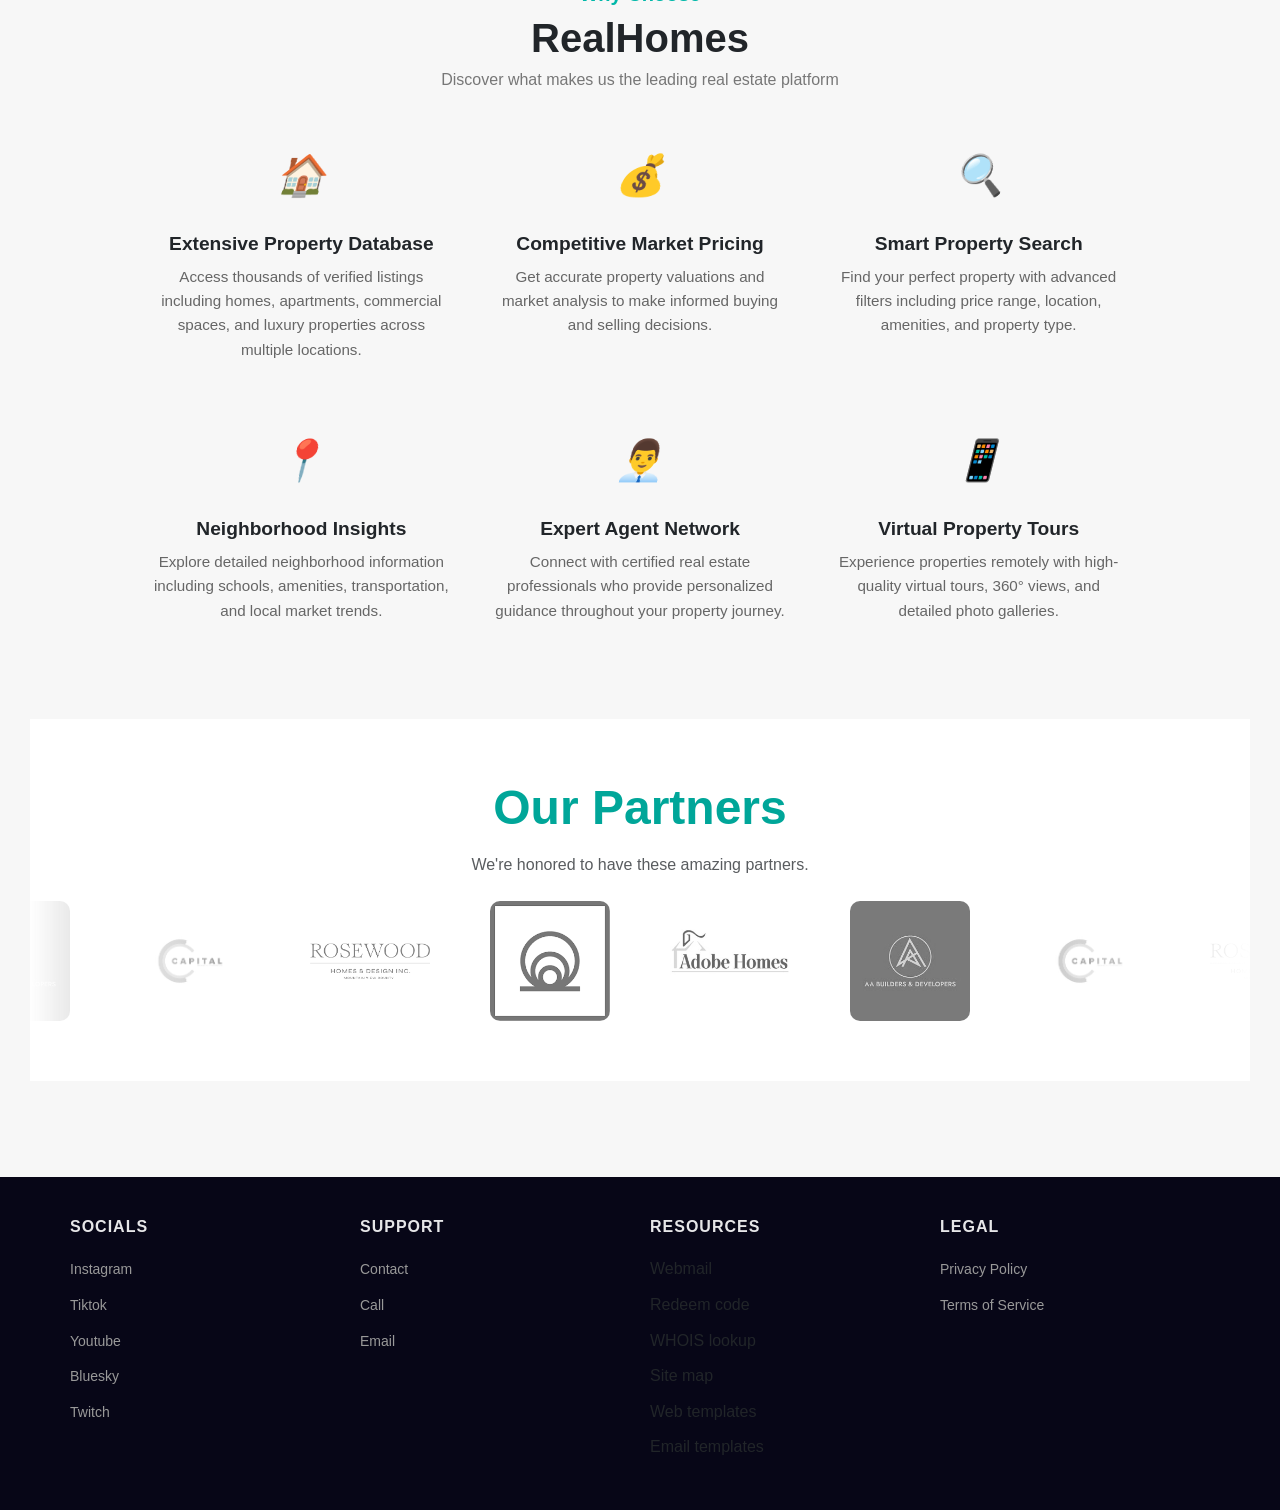
==== commit eb032c34: "update" ====
--- a/html/index.html
+++ b/html/index.html
@@ -23,24 +23,24 @@
     <!-- Navbar -->
     <nav class="navbar navbar-expand-lg navbar-light">
       <div class="container">
-        <!-- ✅ Logo image -->
-        <a class="navbar-brand fw-bold" href="#">
-          <img src="../asset/img/logo-removebg-preview.png" alt="Logo">
+        <!-- Logo image -->
+        <a class="navbar-brand fw-bold" href="index.html" aria-label="PrimeEdge Realty Group Home">
+          <img src="../asset/img/logo-removebg-preview.png" alt="PrimeEdge Realty Group Logo">
         </a>
-        <button class="navbar-toggler" type="button" data-bs-toggle="collapse" data-bs-target="#navMenu">
+        <button class="navbar-toggler" type="button" data-bs-toggle="collapse" data-bs-target="#navMenu" aria-controls="navMenu" aria-expanded="false" aria-label="Toggle navigation">
           <span class="navbar-toggler-icon"></span>
         </button>
         <div class="collapse navbar-collapse" id="navMenu">
           <ul class="navbar-nav ms-auto align-items-lg-center">
-            <li class="nav-item"><a class="nav-link" href="#">Home</a></li>
+            <li class="nav-item"><a class="nav-link active" href="index.html" aria-current="page">Home</a></li>
             <li class="nav-item"><a class="nav-link" href="about.html">About Us</a></li>
 
             <li class="nav-item dropdown">
-              <a class="nav-link dropdown-toggle" href="#" data-bs-toggle="dropdown">Real Estate</a>
+              <a class="nav-link dropdown-toggle" href="#" data-bs-toggle="dropdown" role="button" aria-expanded="false">Real Estate</a>
               <ul class="dropdown-menu">
-                <li><a class="dropdown-item" href="#">List Layout</a></li>
-                <li><a class="dropdown-item" href="#">Grid Layout</a></li>
-                <li><a class="dropdown-item" href="#">Agents</a></li>
+                <li><a class="dropdown-item" href="real-estate.html">List Layout</a></li>
+                <li><a class="dropdown-item" href="real-estate.html">Grid Layout</a></li>
+                <li><a class="dropdown-item" href="real-estate.html">Agents</a></li>
               </ul>
             </li>
             <li class="nav-item"><a class="nav-link" href="property.html">Property</a></li>
@@ -56,10 +56,10 @@
             </li>
             <!-- Phone + Login buttons -->
             <li class="nav-item d-none d-lg-block ms-3">
-              <a class="nav-link btn btn-outline-light" href="tel:+123456789">+1-234-567-89</a>
+              <a class="nav-link btn btn-outline-light" href="tel:+123456789" aria-label="Call us at +1-234-567-89">+1-234-567-89</a>
             </li>
             <li class="nav-item d-none d-lg-block ms-2">
-              <a class="nav-link btn btn-danger" href="#">Login</a>
+              <a class="nav-link btn btn-danger" href="LOGIN.HTML">Login</a>
             </li>
           </ul>
         </div>
--- a/css/style.css
+++ b/css/style.css
@@ -1,6 +1,6 @@
 /* =========================
-  Base / Reset
-  ========================= */
+   CSS RESET & BASE STYLES
+   ========================= */
 *,
 *::before,
 *::after {
@@ -11,30 +11,22 @@
 body {
   margin: 0;
   padding: 0;
+  font-family: 'Segoe UI', Tahoma, Geneva, Verdana, sans-serif;
   background: #f7f7f7;
   overflow-x: hidden;
-  /* Prevent horizontal scroll */
   width: 100%;
   min-height: 100vh;
-}
-
-/* Ensure header/main/section backgrounds remain transparent where required */
-header,
-main,
-section {
-  background: transparent !important;
-  width: 100%;
-  max-width: 100vw;
-}
-
-main {
-  margin: 0;
-  padding-bottom: 0;
+  line-height: 1.6;
+}
+
+img {
+  max-width: 100%;
+  height: auto;
 }
 
 /* =========================
-  Navbar
-  ========================= */
+   NAVBAR STYLES
+   ========================= */
 .navbar {
   position: absolute;
   top: 0;
@@ -69,27 +61,11 @@
   max-width: 220px;
   transition: all 0.3s ease;
   object-fit: contain;
-  filter: brightness(1.1) contrast(1.1);
-  drop-shadow: 0 2px 4px rgba(0, 0, 0, 0.1);
+  filter: brightness(1.1) contrast(1.1) drop-shadow(0 2px 4px rgba(0, 0, 0, 0.1));
 }
 
 .navbar.scrolled .navbar-brand img {
   filter: brightness(0) invert(0);
-}
-
-/* Logo responsive adjustments */
-@media (max-width: 768px) {
-  .navbar-brand img {
-    height: 50px;
-    max-width: 180px;
-  }
-}
-
-@media (max-width: 576px) {
-  .navbar-brand img {
-    height: 45px;
-    max-width: 150px;
-  }
 }
 
 /* Show dropdown on hover for desktop */
@@ -101,11 +77,11 @@
 }
 
 /* =========================
-  Carousel / Slider / FP (Featured Properties)
-  ========================= */
+   CAROUSEL STYLES
+   ========================= */
 .carousel-item {
   height: 100vh;
-  min-height: 0px;
+  min-height: 600px;
   background-size: cover;
   background-position: center;
   position: relative;
@@ -122,7 +98,6 @@
   z-index: 1;
 }
 
-/* Carousel controls */
 .carousel-control-prev-icon,
 .carousel-control-next-icon {
   background-color: rgba(0, 0, 0, 0.8);
@@ -136,114 +111,9 @@
   z-index: 25;
 }
 
-/* Featured properties section specifics */
-.fp-section {
-  position: relative;
-  background: transparent !important;
-  z-index: 5;
-  padding-bottom: 8rem;
-  overflow: visible !important;
-}
-
-.fp-section .fp-img {
-  height: 420px;
-  width: 100%;
-  object-fit: cover;
-  border-radius: 0.75rem;
-  display: block;
-}
-
-.fp-section .carousel-item {
-  position: relative;
-  z-index: 1;
-  overflow: visible !important;
-}
-
-/* Floating property card */
-.fp-card {
-  position: absolute;
-  width: 75%;
-  top: 100%;
-  left: 50%;
-  transform: translate(-50%, -50%);
-  border-radius: 1rem;
-  background-color: #fff;
-  z-index: 20;
-  box-shadow: 0 8px 35px rgba(0, 0, 0, 0.2);
-  transition: all 0.4s ease;
-  overflow: visible;
-}
-
-.fp-card:hover {
-  transform: translate(-50%, -55%);
-  box-shadow: 0 12px 40px rgba(0, 0, 0, 0.25);
-}
-
-.fp-card .card-body {
-  padding: 1.6rem;
-  overflow: visible;
-}
-
-/* Headings inside fp section */
-.fp-section h5 {
-  color: #212529;
-  font-weight: 600;
-  margin-bottom: 0.5rem;
-}
-
-.fp-section h2 {
-  font-weight: 700;
-  color: #222;
-  margin-bottom: 0.5rem;
-}
-
-.fp-section p {
-  color: #6c757d;
-  font-size: 0.95rem;
-}
-
-/* FP responsive tweaks */
-@media (max-width: 992px) {
-  .fp-card {
-    width: 85%;
-    transform: translate(-50%, -45%);
-  }
-
-  .fp-card:hover {
-    transform: translate(-50%, -50%);
-  }
-}
-
-@media (max-width: 576px) {
-  .fp-section {
-    padding-bottom: 6rem;
-  }
-
-  .fp-section .fp-img {
-    height: 300px;
-  }
-
-  .fp-card {
-    width: 90%;
-    transform: translate(-50%, -40%);
-  }
-
-  .fp-card:hover {
-    transform: translate(-50%, -45%);
-  }
-
-  .fp-card .card-body {
-    padding: 1rem;
-  }
-
-  .fp-section h2 {
-    font-size: 1.5rem;
-  }
-}
-
 /* =========================
-  Contact Form
-  ========================= */
+   CONTACT FORM STYLES
+   ========================= */
 .contact-form {
   position: absolute;
   top: 50%;
@@ -258,6 +128,7 @@
   width: 90%;
   border: 1px solid #eee;
   opacity: 0.97;
+  border-radius: 8px;
 }
 
 .contact-form h5 {
@@ -273,6 +144,7 @@
   border: 1px solid #e0e0e0;
   box-shadow: none;
   font-size: 1rem;
+  margin-bottom: 0.5rem;
 }
 
 .contact-form .btn-danger {
@@ -288,42 +160,9 @@
   background: linear-gradient(90deg, #ff5252 60%, #d32f2f 100%);
 }
 
-/* Contact responsive */
-@media (max-width: 992px) {
-  .contact-form {
-    position: static;
-    transform: none;
-    margin: 2rem auto 1.5rem;
-    width: 95%;
-    max-width: 440px;
-    box-shadow: 0 4px 16px rgba(0, 0, 0, 0.10);
-  }
-}
-
-@media (max-width: 768px) {
-  .contact-form {
-    margin-top: 1.2rem;
-    margin-bottom: 1.2rem;
-    padding: 22px 15px;
-    width: 90%;
-  }
-
-  .contact-form .form-control,
-  .contact-form textarea {
-    font-size: 0.97rem;
-  }
-}
-
-@media (max-width: 576px) {
-  .contact-form {
-    padding: 18px 12px;
-    width: 90%;
-  }
-}
-
 /* =========================
-  Search / Advanced Search Card
-  ========================= */
+   SEARCH CARD STYLES
+   ========================= */
 .search-wrapper {
   position: relative;
 }
@@ -337,6 +176,7 @@
   width: 95%;
   max-width: 1000px;
   z-index: 15;
+  border-radius: 8px;
 }
 
 .search-card .card-body {
@@ -352,44 +192,13 @@
   margin-top: 6px;
 }
 
-/* Search responsive */
-@media (max-width: 992px) {
-  .search-card {
-    margin-top: 1.5rem;
-    margin-bottom: 1.5rem;
-    position: static;
-    transform: none;
-    width: 95%;
-    max-width: 600px;
-  }
-
-  .search-card .card-body {
-    padding: 18px 15px;
-  }
-}
-
-@media (max-width: 768px) {
-  .search-card {
-    margin-top: 1.2rem;
-    margin-bottom: 1.2rem;
-    width: 95%;
-    max-width: 95%;
-  }
-
-  .search-card .card-body {
-    padding: 15px 10px;
-  }
-}
-
-@media (max-width: 576px) {
-  .search-card .card-body {
-    padding: 12px 8px;
-  }
-}
-
 /* =========================
-  Property Cards / Listings
-  ========================= */
+   PROPERTY CARDS STYLES
+   ========================= */
+.properties-section {
+  padding: 80px 0;
+}
+
 .properties-section h4 {
   font-size: 2rem;
 }
@@ -403,11 +212,17 @@
   border-radius: 10px;
   overflow: hidden;
   transition: all 0.3s ease;
+  border: none;
 }
 
 .property-card:hover {
   transform: translateY(-5px);
   box-shadow: 0 8px 20px rgba(0, 0, 0, 0.1);
+}
+
+.property-img {
+  position: relative;
+  overflow: hidden;
 }
 
 .property-img img {
@@ -448,10 +263,12 @@
   height: 35px;
   border-radius: 50%;
   margin-right: 8px;
+  object-fit: cover;
 }
 
 .property-body h5 {
   margin-bottom: 5px;
+  font-weight: 600;
 }
 
 .property-footer i {
@@ -463,15 +280,73 @@
   color: #dc3545;
 }
 
-.pagination .page-item.active .page-link {
-  background-color: #00bfa6;
-  border-color: #00bfa6;
-  color: white;
-}
-
 /* =========================
-  Buy / Sell Section (diagonal background)
-  ========================= */
+   FEATURED PROPERTIES STYLES
+   ========================= */
+.featured-properties-section {
+  background: #f8f9fa;
+  padding: 80px 0;
+}
+
+.featured-properties-section .carousel-item {
+  height: auto;
+  min-height: 400px;
+  background: transparent;
+}
+
+.featured-properties-section .carousel-item::after {
+  display: none;
+}
+
+.featured-image {
+  overflow: hidden;
+  border-radius: 15px;
+}
+
+.featured-image img {
+  width: 100%;
+  height: 400px;
+  object-fit: cover;
+  transition: transform 0.3s ease;
+}
+
+.featured-image:hover img {
+  transform: scale(1.05);
+}
+
+.featured-content {
+  background: white;
+  border-radius: 15px;
+  box-shadow: 0 10px 30px rgba(0, 0, 0, 0.1);
+  height: 400px;
+  display: flex;
+  flex-direction: column;
+  justify-content: center;
+}
+
+.featured-content h3 {
+  color: #333;
+  font-size: 1.5rem;
+  font-weight: 600;
+}
+
+.detail-item {
+  text-align: center;
+}
+
+.detail-item i {
+  margin-bottom: 8px;
+}
+
+.detail-item h6 {
+  color: #333;
+  margin-bottom: 0;
+  font-weight: 600;
+}
+
+/* =========================
+   BUY/SELL SECTION STYLES
+   ========================= */
 .buy-sell-section {
   position: relative;
   margin: 60px 0;
@@ -528,6 +403,7 @@
   display: flex;
   justify-content: center;
   gap: 15px;
+  flex-wrap: wrap;
 }
 
 .btn {
@@ -536,6 +412,8 @@
   text-decoration: none;
   font-weight: 500;
   transition: all 0.3s ease;
+  border: none;
+  cursor: pointer;
 }
 
 .btn-primary {
@@ -559,8 +437,41 @@
 }
 
 /* =========================
-  News / Blog Cards
-  ========================= */
+   AGENTS SECTION STYLES
+   ========================= */
+#meet-our-agents {
+  padding: 80px 0;
+}
+
+#meet-our-agents .card {
+  border: none;
+  border-radius: 12px;
+  overflow: hidden;
+  transition: transform 0.3s ease, box-shadow 0.3s ease;
+}
+
+#meet-our-agents .card:hover {
+  transform: translateY(-5px);
+  box-shadow: 0 12px 24px rgba(0, 0, 0, 0.15);
+}
+
+#meet-our-agents .card-img-top {
+  height: 250px;
+  object-fit: cover;
+}
+
+#meet-our-agents .card-title {
+  font-weight: 600;
+  color: #333;
+}
+
+#meet-our-agents .card-subtitle {
+  font-size: 0.9rem;
+}
+
+/* =========================
+   NEWS SECTION STYLES
+   ========================= */
 .news-section {
   padding: 80px 0;
   text-align: center;
@@ -615,6 +526,7 @@
 .news-card-body h5 {
   font-weight: 600;
   margin: 5px 0 10px;
+  line-height: 1.2;
 }
 
 .news-card-body p {
@@ -630,107 +542,8 @@
 }
 
 /* =========================
-  Featured Properties Section
-  ========================= */
-.featured-properties-section {
-  background: #f8f9fa;
-}
-
-.featured-properties-section .carousel-item {
-  height: auto;
-  min-height: 400px;
-  background: transparent;
-}
-
-.featured-properties-section .carousel-item::after {
-  display: none;
-}
-
-.featured-image {
-  overflow: hidden;
-  border-radius: 15px;
-}
-
-.featured-image img {
-  width: 100%;
-  height: 400px;
-  object-fit: cover;
-  transition: transform 0.3s ease;
-}
-
-.featured-image:hover img {
-  transform: scale(1.05);
-}
-
-.featured-content {
-  background: white;
-  border-radius: 15px;
-  box-shadow: 0 10px 30px rgba(0, 0, 0, 0.1);
-  height: 400px;
-  display: flex;
-  flex-direction: column;
-  justify-content: center;
-}
-
-.featured-content h3 {
-  color: #333;
-  font-size: 1.5rem;
-}
-
-.detail-item {
-  text-align: center;
-}
-
-.detail-item i {
-  margin-bottom: 8px;
-}
-
-.detail-item h6 {
-  color: #333;
-  margin-bottom: 0;
-}
-
-.carousel-control-prev,
-.carousel-control-next {
-  width: 5%;
-  opacity: 0.8;
-}
-
-.carousel-control-prev-icon,
-.carousel-control-next-icon {
-  width: 2rem;
-  height: 2rem;
-}
-
-/* Responsive adjustments */
-@media (max-width: 992px) {
-  .featured-content {
-    height: auto;
-    margin-top: 20px;
-  }
-
-  .featured-image img {
-    height: 300px;
-  }
-}
-
-@media (max-width: 768px) {
-  .featured-properties-section .carousel-item {
-    min-height: auto;
-  }
-
-  .featured-content {
-    padding: 20px !important;
-  }
-
-  .featured-content h3 {
-    font-size: 1.25rem;
-  }
-}
-
-/* =========================
-  Features Section
-  ========================= */
+   FEATURES SECTION STYLES
+   ========================= */
 .features-section {
   text-align: center;
   padding: 80px 10%;
@@ -744,9 +557,9 @@
 .section-header .title {
   font-size: 2.5rem;
   margin: 5px 0;
-}
-
-/* fixed typo */
+  font-weight: 700;
+}
+
 .section-header .description {
   color: #777;
   margin-bottom: 50px;
@@ -783,8 +596,8 @@
 }
 
 /* =========================
-  Partners / Slider
-  ========================= */
+   PARTNERS SECTION STYLES
+   ========================= */
 .partners-section {
   padding: 60px 0;
   overflow: hidden;
@@ -855,195 +668,23 @@
   0% {
     transform: translateX(50%);
   }
-
   100% {
     transform: translateX(-50%);
   }
 }
 
-@media(max-width: 768px) {
-  .partner-item img {
-    width: 90px;
-    height: 90px;
-  }
-}
-/* contact section */
-
-        .contact-container {
-            max-width: 1200px;
-            margin: 0 auto;
-            background: white;
-            padding: 60px;
-            border-radius: 8px;
-            box-shadow: 0 2px 10px rgba(0, 0, 0, 0.1);
-        }
-
-        .contact-grid {
-            display: grid;
-            grid-template-columns: 1fr 1fr;
-            gap: 60px;
-        }
-
-        .form-section {
-            display: flex;
-            flex-direction: column;
-        }
-
-        .form-group {
-            margin-bottom: 25px;
-        }
-
-        label {
-            display: block;
-            margin-bottom: 8px;
-            color: #333;
-            font-size: 14px;
-            font-weight: 500;
-        }
-
-        input[type="text"],
-        input[type="email"],
-        input[type="tel"],
-        textarea {
-            width: 100%;
-            padding: 12px 15px;
-            border: 1px solid #e0e0e0;
-            border-radius: 4px;
-            font-size: 14px;
-            color: #666;
-            transition: border-color 0.3s ease;
-            font-family: inherit;
-        }
-
-        input[type="text"]:focus,
-        input[type="email"]:focus,
-        input[type="tel"]:focus,
-        textarea:focus {
-            outline: none;
-            border-color: #17a2b8;
-        }
-
-        input::placeholder,
-        textarea::placeholder {
-            color: #999;
-        }
-
-        textarea {
-            resize: vertical;
-            min-height: 150px;
-        }
-
-        .gdpr-section {
-            margin-bottom: 25px;
-        }
-
-        .gdpr-label {
-            font-size: 13px;
-            font-weight: 600;
-            margin-bottom: 12px;
-            display: block;
-        }
-
-        .required {
-            color: #dc3545;
-        }
-
-        .checkbox-wrapper {
-            display: flex;
-            align-items: flex-start;
-            gap: 10px;
-        }
-
-        input[type="checkbox"] {
-            margin-top: 4px;
-            width: 16px;
-            height: 16px;
-            cursor: pointer;
-            flex-shrink: 0;
-        }
-
-        .checkbox-label {
-            color: #666;
-            font-size: 13px;
-            line-height: 1.5;
-            cursor: pointer;
-        }
-
-        .submit-btn {
-            background-color: #17a2b8;
-            color: white;
-            padding: 14px 32px;
-            border: none;
-            border-radius: 4px;
-            font-size: 15px;
-            font-weight: 600;
-            cursor: pointer;
-            transition: background-color 0.3s ease;
-            display: inline-block;
-        }
-
-        .submit-btn:hover {
-            background-color: #138496;
-        }
-
-        .info-section {
-            display: grid;
-            grid-template-columns: 1fr 1fr;
-            gap: 30px 40px;
-            align-items: start;
-        }
-
-        .info-item {
-            display: flex;
-            align-items: flex-start;
-            gap: 15px;
-        }
-
-        .info-icon {
-            width: 20px;
-            height: 20px;
-            color: #666;
-            flex-shrink: 0;
-            margin-top: 2px;
-        }
-
-        .info-content h3 {
-            font-size: 14px;
-            font-weight: 600;
-            color: #333;
-            margin-bottom: 5px;
-        }
-
-        .info-content p {
-            font-size: 14px;
-            color: #666;
-            line-height: 1.6;
-        }
-
-        @media (max-width: 968px) {
-            .contact-container {
-                padding: 40px 30px;
-            }
-
-            .contact-grid {
-                grid-template-columns: 1fr;
-                gap: 40px;
-            }
-        }
-
-        @media (max-width: 480px) {
-            .contact-container {
-                padding: 30px 20px;
-            }
-
-            body {
-                padding: 20px 10px;
-            }
-        }
-
 /* =========================
-  Footer
-  ========================= */
+   PAGINATION STYLES
+   ========================= */
+.pagination .page-item.active .page-link {
+  background-color: #00bfa6;
+  border-color: #00bfa6;
+  color: white;
+}
+
+/* =========================
+   FOOTER STYLES
+   ========================= */
 footer.footer {
   background-color: #070617;
   width: 100vw;
@@ -1103,21 +744,141 @@
   clear: both;
 }
 
-/* Footer responsive */
+/* =========================
+   RESPONSIVE STYLES
+   ========================= */
+
+/* Tablet Styles */
+@media (max-width: 992px) {
+  .navbar-brand img {
+    height: 50px;
+    max-width: 180px;
+  }
+  
+  .contact-form {
+    position: static;
+    transform: none;
+    margin: 2rem auto 1.5rem;
+    width: 95%;
+    max-width: 440px;
+    box-shadow: 0 4px 16px rgba(0, 0, 0, 0.10);
+  }
+  
+  .search-card {
+    margin-top: 1.5rem;
+    margin-bottom: 1.5rem;
+    position: static;
+    transform: none;
+    width: 95%;
+    max-width: 600px;
+  }
+  
+  .featured-content {
+    height: auto;
+    margin-top: 20px;
+  }
+  
+  .featured-image img {
+    height: 300px;
+  }
+}
+
+/* Mobile Styles */
 @media (max-width: 768px) {
+  .navbar-brand img {
+    height: 45px;
+    max-width: 150px;
+  }
+  
+  .carousel-item {
+    min-height: 500px;
+  }
+  
+  .contact-form {
+    margin-top: 1.2rem;
+    margin-bottom: 1.2rem;
+    padding: 22px 15px;
+    width: 90%;
+  }
+  
+  .search-card {
+    margin-top: 1.2rem;
+    margin-bottom: 1.2rem;
+    width: 95%;
+    max-width: 95%;
+  }
+  
+  .search-card .card-body {
+    padding: 15px 10px;
+  }
+  
+  .properties-section h4 {
+    font-size: 1.5rem;
+  }
+  
+  .properties-section h2 {
+    font-size: 2rem;
+  }
+  
+  .featured-properties-section .carousel-item {
+    min-height: auto;
+  }
+  
+  .featured-content {
+    padding: 20px !important;
+  }
+  
+  .featured-content h3 {
+    font-size: 1.25rem;
+  }
+  
+  .news-section {
+    padding: 60px 15px;
+  }
+  
+  .features-section {
+    padding: 60px 15px;
+  }
+  
+  .partner-item img {
+    width: 90px;
+    height: 90px;
+  }
+  
   footer.footer .contain {
     flex-direction: column;
     gap: 20px;
   }
-
+  
   footer.footer .col {
     min-width: auto;
   }
 }
 
+/* Small Mobile Styles */
+@media (max-width: 576px) {
+  .container {
+    padding-left: 10px;
+    padding-right: 10px;
+  }
+  
+  .contact-form {
+    padding: 18px 12px;
+    width: 90%;
+  }
+  
+  .search-card .card-body {
+    padding: 12px 8px;
+  }
+  
+  .carousel-item {
+    min-height: 400px;
+  }
+}
+
 /* =========================
-  Utilities / Misc
-  ========================= */
+   UTILITY CLASSES
+   ========================= */
 .dummy_page {
   height: 200px;
   width: 100%;
@@ -1126,13 +887,7 @@
   padding: 60px 0;
 }
 
-/* small fixes */
-.property-body h5,
-.news-card-body h5 {
-  line-height: 1.2;
-}
-
-/* Additional fixes for horizontal scroll prevention */
+/* Prevent horizontal scroll */
 main .container,
 main .container-fluid {
   max-width: 100%;
@@ -1163,78 +918,128 @@
   overflow: hidden;
 }
 
-/* Fix slider track overflow */
-.slider-wrapper {
-  overflow: hidden;
-  width: 100%;
-}
-
-
-
 /* Ensure all sections stay within viewport */
 section {
   max-width: 100vw;
   overflow-x: hidden;
 }
 
-/* Fix agent cards spacing */
-@media (max-width: 768px) {
-
-  .col-md-6,
-  .col-lg-4 {
-    margin-bottom: 20px;
-  }
-}
-
-/* Fix news section spacing */
-.news-section {
-  padding: 60px 15px;
-}
-
-/* Fix features section spacing */
-.features-section {
-  padding: 60px 15px;
-}
-
-/* Responsive improvements */
-@media (max-width: 576px) {
-  .container {
-    padding-left: 10px;
-    padding-right: 10px;
-  }
-
-  .properties-section h4 {
-    font-size: 1.5rem;
-  }
-
-  .properties-section h2 {
-    font-size: 2rem;
-  }
-
-  .fp-section h2 {
-    font-size: 1.8rem;
-  }
-}
-
-/* Fix any remaining overflow issues */
-img {
-  max-width: 100%;
-  height: auto;
-}
-
-.card-img-top {
-  width: 100%;
-  height: 200px;
-  object-fit: cover;
-}
-
-/* Ensure buttons don't cause overflow */
+/* Fix buttons */
 .btn {
   word-wrap: break-word;
   white-space: normal;
-}
- 
-/* ===== Mission & Vision Section ===== */
+}/
+* =========================
+   ABOUT PAGE STYLES
+   ========================= */
+#container {
+  width: 100vw;
+  height: 100vh;
+  max-width: 100%;
+  background: center / cover no-repeat url("https://cdn.pixabay.com/photo/2015/01/09/11/11/startup-594126_960_720.jpg");
+  position: relative;
+}
+
+#hero-text {
+  z-index: 1;
+  position: relative;
+  display: flex;
+  justify-content: center;
+  align-items: center;
+  width: 100vw;
+  height: 100vh;
+}
+
+#hero-text h1 {
+  text-transform: capitalize;
+  font-size: calc(2rem + 0.9vw);
+  color: hsl(216, 33%, 97%);
+  font-weight: 700;
+}
+
+#overlay {
+  background: #000;
+  width: 100%;
+  height: 100%;
+  opacity: 0.7;
+  position: absolute;
+  top: 0;
+}
+
+.history-section {
+  padding: 60px 20px;
+  background: linear-gradient(135deg, #f5f7fa 0%, #c3cfe2 100%);
+}
+
+.history-section h2 {
+  text-align: center;
+  font-size: 2.5rem;
+  color: #1a1a1a;
+  margin-bottom: 50px;
+  text-transform: uppercase;
+  letter-spacing: 2px;
+  font-weight: 700;
+}
+
+.history-content {
+  display: grid;
+  grid-template-columns: 1fr 1fr;
+  gap: 40px;
+  background: white;
+  padding: 40px;
+  border-radius: 12px;
+  box-shadow: 0 10px 30px rgba(0, 0, 0, 0.1);
+}
+
+.history-image {
+  overflow: hidden;
+  border-radius: 8px;
+}
+
+.history-image img {
+  width: 100%;
+  height: 50%;
+  margin-top: 100px;
+  object-fit: cover;
+  border-radius: 8px;
+  transition: transform 0.3s ease;
+}
+
+.history-image:hover img {
+  transform: scale(1.05);
+}
+
+.history-text h3 {
+  font-size: 2rem;
+  color: #2c3e50;
+  margin-bottom: 20px;
+  position: relative;
+  padding-bottom: 10px;
+  font-weight: 600;
+}
+
+.history-text h3::after {
+  content: '';
+  position: absolute;
+  bottom: 0;
+  left: 0;
+  width: 60px;
+  height: 3px;
+  background: #3498db;
+}
+
+.history-text p {
+  font-size: 1rem;
+  color: #555;
+  line-height: 1.8;
+  text-align: justify;
+}
+
+.history-text strong {
+  color: #2c3e50;
+  font-weight: 600;
+}
+
 .mission-vision {
   position: relative;
   background: linear-gradient(rgba(13, 13, 13, 0.7), rgba(13, 13, 13, 0.7)),
@@ -1245,7 +1050,6 @@
   overflow: hidden;
 }
 
-/* Optional semi-transparent overlay for depth */
 .mission-vision .overlay {
   position: absolute;
   top: 0;
@@ -1294,9 +1098,12 @@
   box-shadow: 0 15px 30px rgba(0, 0, 0, 0.4);
 }
 
-.mission-vision .icon {
-  font-size: 3rem;
-  margin-bottom: 15px;
+.mission-vision .card img {
+  width: 100%;
+  height: 200px;
+  object-fit: cover;
+  border-radius: 10px;
+  margin-bottom: 20px;
 }
 
 .mission-vision h3 {
@@ -1312,14 +1119,6 @@
   line-height: 1.8;
 }
 
-/* Responsive Layout */
-@media (max-width: 900px) {
-  .mission-vision .content-box {
-    grid-template-columns: 1fr;
-  }
-}
-
-/* Fade-up animation */
 @keyframes fadeUp {
   from {
     opacity: 0;
@@ -1330,584 +1129,684 @@
     transform: translateY(0);
   }
 }
-.history-section {
-            padding: 60px 20px;
-            background: linear-gradient(135deg, #f5f7fa 0%, #c3cfe2 100%);
-        }
-
-        .history-section h2 {
-            text-align: center;
-            font-size: 2.5rem;
-            color: #1a1a1a;
-            margin-bottom: 50px;
-            text-transform: uppercase;
-            letter-spacing: 2px;
-        }
-
-        .container {
-            max-width: 1200px;
-            margin: 0 auto;
-        }
-
-        .history-content {
-            display: grid;
-            grid-template-columns: 1fr 1fr;
-            gap: 40px;
-            /* align-items: center; */
-            background: white;
-            padding: 40px;
-            border-radius: 12px;
-            box-shadow: 0 10px 30px rgba(0, 0, 0, 0.1);
-        }
-
-        .history-image {
-            overflow: hidden;
-            border-radius: 8px;
-        }
-
-        .history-image img {
-            width: 100%;
-            height: 50%;
-            margin-top: 100px;
-            object-fit: cover;
-            border-radius: 8px;
-            transition: transform 0.3s ease;
-        }
-
-        .history-image:hover img {
-            transform: scale(1.05);
-        }
-
-        .history-text h3 {
-            font-size: 2rem;
-            color: #2c3e50;
-            margin-bottom: 20px;
-            position: relative;
-            padding-bottom: 10px;
-        }
-
-        .history-text h3::after {
-            content: '';
-            position: absolute;
-            bottom: 0;
-            left: 0;
-            width: 60px;
-            height: 3px;
-            background: #3498db;
-        }
-
-        .history-text p {
-            font-size: 1rem;
-            color: #555;
-            line-height: 1.8;
-            text-align: justify;
-        }
-
-        .history-text strong {
-            color: #2c3e50;
-            font-weight: 600;
-        }
-
-        /* Responsive Design */
-        @media (max-width: 768px) {
-            .history-section h2 {
-                font-size: 2rem;
-                margin-bottom: 30px;
-            }
-
-            .history-content {
-                grid-template-columns: 1fr;
-                padding: 30px 20px;
-                gap: 30px;
-            }
-
-            .history-text h3 {
-                font-size: 1.5rem;
-            }
-
-            .history-text p {
-                font-size: 0.95rem;
-            }
-        }
-
-        @media (max-width: 480px) {
-            .history-section {
-                padding: 40px 15px;
-            }
-
-            .history-section h2 {
-                font-size: 1.5rem;
-            }
-
-            .history-content {
-                padding: 20px 15px;
-            }
-        }* {
-  margin: 0;
-  padding: 0;
-}
-
-#container {
-  width: 100vw;
-  height: 100vh;
-  max-width: 100%;
-  background: center / cover no-repeat url("https://cdn.pixabay.com/photo/2015/01/09/11/11/startup-594126_960_720.jpg");
+
+/* =========================
+   PROPERTY PAGE STYLES
+   ========================= */
+.breadcrumb {
+  padding: 20px 40px;
+  background-color: #fff;
+  border-bottom: 1px solid #e0e0e0;
+}
+
+.breadcrumb a {
+  color: #00a699;
+  text-decoration: none;
+  font-size: 14px;
+}
+
+.breadcrumb a:hover {
+  text-decoration: underline;
+}
+
+.breadcrumb span {
+  color: #999;
+  margin: 0 8px;
+}
+
+.header-section {
+  padding: 30px 40px;
+  background-color: #fff;
+  display: flex;
+  justify-content: space-between;
+  align-items: flex-start;
+}
+
+.property-info h1 {
+  font-size: 2em;
+  color: #333;
+  margin-bottom: 10px;
+  font-weight: 700;
+}
+
+.property-info p {
+  color: #666;
+  font-size: 14px;
+}
+
+.price-section {
+  text-align: right;
+}
+
+.price-label {
+  color: #666;
+  font-size: 14px;
+  margin-bottom: 5px;
+}
+
+.price {
+  font-size: 2.5em;
+  color: #00a699;
+  font-weight: bold;
+}
+
+.gallery-container {
+  padding: 20px 40px;
+  background-color: #fff;
+}
+
+.gallery-grid {
+  display: grid;
+  grid-template-columns: 2fr 1fr;
+  grid-template-rows: repeat(2, 300px);
+  gap: 10px;
+  height: 610px;
+}
+
+.gallery-item {
   position: relative;
-}
-
-#hero-text {
-  z-index: 1;
-  position: relative;
-  display: flex;
-  justify-content: center;
-  align-items: center;
-  width: 100vw;
-  height: 100vh;
-}
-
-#hero-text h1 {
-  text-transform: capitalize;
-  font-size: calc(2rem + 0.9vw);
-  color: hsl(216, 33%, 97%);
-}
-
-#overlay {
-  background: #000;
+  overflow: hidden;
+  cursor: pointer;
+  border-radius: 8px;
+}
+
+.gallery-item img {
   width: 100%;
   height: 100%;
-  opacity: 0.7;
+  object-fit: cover;
+  transition: transform 0.3s ease;
+}
+
+.gallery-item:hover img {
+  transform: scale(1.05);
+}
+
+.main-image {
+  grid-row: 1 / 3;
+  grid-column: 1;
+}
+
+.side-images {
+  display: grid;
+  grid-template-rows: repeat(2, 1fr);
+  gap: 10px;
+}
+
+.bottom-images {
+  display: grid;
+  grid-template-columns: repeat(3, 1fr);
+  gap: 10px;
+  margin-top: 10px;
+}
+
+.see-all-overlay {
   position: absolute;
-  top: 0;
-}
-
-
-/* --- Header Section --- */
+  bottom: 20px;
+  right: 20px;
+  background-color: rgba(0, 0, 0, 0.7);
+  color: white;
+  padding: 12px 24px;
+  border-radius: 8px;
+  font-weight: bold;
+  cursor: pointer;
+  transition: background-color 0.3s ease;
+}
+
+.see-all-overlay:hover {
+  background-color: rgba(0, 0, 0, 0.85);
+}
+
+.content-wrapper {
+  max-width: 1400px;
+  margin: 0 auto;
+  padding: 40px;
+  display: grid;
+  grid-template-columns: 2fr 1fr;
+  gap: 40px;
+}
+
+.main-content {
+  background: white;
+  padding: 30px;
+  border-radius: 8px;
+}
+
+.property-header {
+  display: flex;
+  justify-content: space-between;
+  align-items: center;
+  margin-bottom: 30px;
+  padding-bottom: 20px;
+  border-bottom: 1px solid #e0e0e0;
+}
+
+.property-id {
+  color: #666;
+  font-size: 14px;
+}
+
+.property-id strong {
+  color: #00a699;
+  font-weight: normal;
+}
+
+.featured-badge {
+  background-color: #ff6b6b;
+  color: white;
+  padding: 4px 12px;
+  border-radius: 4px;
+  font-size: 12px;
+  font-weight: bold;
+  margin-left: 10px;
+}
+
+.action-icons {
+  display: flex;
+  gap: 15px;
+}
+
+.action-icon {
+  width: 40px;
+  height: 40px;
+  border-radius: 50%;
+  background-color: #f5f5f5;
+  display: flex;
+  align-items: center;
+  justify-content: center;
+  cursor: pointer;
+  transition: background-color 0.3s ease;
+  font-size: 20px;
+  color: #999;
+}
+
+.action-icon:hover {
+  background-color: #e0e0e0;
+}
+
+.property-stats {
+  display: flex;
+  gap: 40px;
+  margin-bottom: 30px;
+}
+
+.stat-item {
+  text-align: center;
+}
+
+.stat-label {
+  color: #666;
+  font-size: 14px;
+  margin-bottom: 10px;
+}
+
+.stat-value {
+  display: flex;
+  align-items: center;
+  gap: 10px;
+  font-size: 18px;
+  font-weight: bold;
+  color: #333;
+}
+
+.stat-icon {
+  color: #00a699;
+  font-size: 24px;
+}
+
+.section-title {
+  color: #00a699;
+  font-size: 20px;
+  font-weight: bold;
+  margin-bottom: 15px;
+}
+
+.description-text {
+  color: #666;
+  line-height: 1.8;
+  margin-bottom: 30px;
+}
+
+.details-list {
+  list-style: none;
+  padding: 0;
+}
+
+.detail-item {
+  padding: 15px;
+  margin-bottom: 10px;
+  background-color: #f9f9f9;
+  border-radius: 4px;
+}
+
+.detail-item:nth-child(even) {
+  background-color: #fff;
+}
+
+.detail-label {
+  font-weight: bold;
+  color: #333;
+  margin-right: 10px;
+}
+
+.detail-value {
+  color: #666;
+}
+
+.sidebar {
+  position: sticky;
+  top: 20px;
+  height: fit-content;
+}
+
+.agent-card {
+  background: white;
+  padding: 30px;
+  border-radius: 8px;
+  text-align: center;
+}
+
+.agent-photo {
+  width: 120px;
+  height: 120px;
+  border-radius: 50%;
+  margin: 0 auto 20px;
+  overflow: hidden;
+}
+
+.agent-photo img {
+  width: 100%;
+  height: 100%;
+  object-fit: cover;
+}
+
+.agent-name {
+  font-size: 20px;
+  font-weight: bold;
+  color: #333;
+  margin-bottom: 20px;
+}
+
+.contact-info {
+  text-align: left;
+  margin-bottom: 25px;
+}
+
+.contact-item {
+  display: flex;
+  justify-content: space-between;
+  padding: 10px 0;
+  border-bottom: 1px solid #f0f0f0;
+  font-size: 14px;
+}
+
+.contact-label {
+  color: #666;
+}
+
+.contact-value {
+  color: #333;
+  font-weight: 500;
+}
+
+.view-listings-btn {
+  width: 100%;
+  padding: 15px;
+  background-color: #00bfa5;
+  color: white;
+  border: none;
+  border-radius: 4px;
+  font-size: 16px;
+  font-weight: bold;
+  cursor: pointer;
+  margin-bottom: 25px;
+  transition: background-color 0.3s ease;
+}
+
+.view-listings-btn:hover {
+  background-color: #00a890;
+}
+
+.contact-form {
+  text-align: left;
+}
+
+.form-group {
+  margin-bottom: 15px;
+}
+
+.form-label {
+  display: block;
+  color: #333;
+  font-size: 14px;
+  font-weight: 500;
+  margin-bottom: 5px;
+}
+
+.form-input {
+  width: 100%;
+  padding: 12px;
+  border: 1px solid #ddd;
+  border-radius: 4px;
+  font-size: 14px;
+  transition: border-color 0.3s ease;
+}
+
+.form-input:focus {
+  outline: none;
+  border-color: #00bfa5;
+}
+
+textarea.form-input {
+  resize: vertical;
+  min-height: 100px;
+}
+
+/* =========================
+   CONTACT PAGE STYLES
+   ========================= */
+.contact-container {
+  max-width: 1200px;
+  margin: 0 auto;
+  background: white;
+  padding: 60px;
+  border-radius: 8px;
+  box-shadow: 0 2px 10px rgba(0, 0, 0, 0.1);
+}
+
+.contact-grid {
+  display: grid;
+  grid-template-columns: 1fr 1fr;
+  gap: 60px;
+}
+
+.form-section {
+  display: flex;
+  flex-direction: column;
+}
+
+.form-group {
+  margin-bottom: 25px;
+}
+
+.form-group label {
+  display: block;
+  margin-bottom: 8px;
+  color: #333;
+  font-size: 14px;
+  font-weight: 500;
+}
+
+.form-group input[type="text"],
+.form-group input[type="email"],
+.form-group input[type="tel"],
+.form-group textarea {
+  width: 100%;
+  padding: 12px 15px;
+  border: 1px solid #e0e0e0;
+  border-radius: 4px;
+  font-size: 14px;
+  color: #666;
+  transition: border-color 0.3s ease;
+  font-family: inherit;
+}
+
+.form-group input:focus,
+.form-group textarea:focus {
+  outline: none;
+  border-color: #17a2b8;
+}
+
+.form-group input::placeholder,
+.form-group textarea::placeholder {
+  color: #999;
+}
+
+.form-group textarea {
+  resize: vertical;
+  min-height: 150px;
+}
+
+.gdpr-section {
+  margin-bottom: 25px;
+}
+
+.gdpr-label {
+  font-size: 13px;
+  font-weight: 600;
+  margin-bottom: 12px;
+  display: block;
+}
+
+.required {
+  color: #dc3545;
+}
+
+.checkbox-wrapper {
+  display: flex;
+  align-items: flex-start;
+  gap: 10px;
+}
+
+.checkbox-wrapper input[type="checkbox"] {
+  margin-top: 4px;
+  width: 16px;
+  height: 16px;
+  cursor: pointer;
+  flex-shrink: 0;
+}
+
+.checkbox-label {
+  color: #666;
+  font-size: 13px;
+  line-height: 1.5;
+  cursor: pointer;
+}
+
+.submit-btn {
+  background-color: #17a2b8;
+  color: white;
+  padding: 14px 32px;
+  border: none;
+  border-radius: 4px;
+  font-size: 15px;
+  font-weight: 600;
+  cursor: pointer;
+  transition: background-color 0.3s ease;
+  display: inline-block;
+}
+
+.submit-btn:hover {
+  background-color: #138496;
+}
+
+.info-section {
+  display: grid;
+  grid-template-columns: 1fr 1fr;
+  gap: 30px 40px;
+  align-items: start;
+}
+
+.info-item {
+  display: flex;
+  align-items: flex-start;
+  gap: 15px;
+}
+
+.info-icon {
+  width: 20px;
+  height: 20px;
+  color: #666;
+  flex-shrink: 0;
+  margin-top: 2px;
+}
+
+.info-content h3 {
+  font-size: 14px;
+  font-weight: 600;
+  color: #333;
+  margin-bottom: 5px;
+}
+
+.info-content p {
+  font-size: 14px;
+  color: #666;
+  line-height: 1.6;
+}
+
+/* =========================
+   RESPONSIVE STYLES FOR NEW PAGES
+   ========================= */
+
+/* About Page Responsive */
+@media (max-width: 900px) {
+  .mission-vision .content-box {
+    grid-template-columns: 1fr;
+  }
+}
+
+@media (max-width: 768px) {
+  .history-section h2 {
+    font-size: 2rem;
+    margin-bottom: 30px;
+  }
+
+  .history-content {
+    grid-template-columns: 1fr;
+    padding: 30px 20px;
+    gap: 30px;
+  }
+
+  .history-text h3 {
+    font-size: 1.5rem;
+  }
+
+  .history-text p {
+    font-size: 0.95rem;
+  }
+}
+
+@media (max-width: 480px) {
+  .history-section {
+    padding: 40px 15px;
+  }
+
+  .history-section h2 {
+    font-size: 1.5rem;
+  }
+
+  .history-content {
+    padding: 20px 15px;
+  }
+}
+
+/* Property Page Responsive */
+@media (max-width: 1024px) {
+  .content-wrapper {
+    grid-template-columns: 1fr;
+  }
+
+  .gallery-grid {
+    grid-template-columns: 1fr;
+    grid-template-rows: auto;
+    height: auto;
+  }
+
+  .main-image {
+    grid-row: auto;
+    grid-column: auto;
+    height: 400px;
+  }
+
+  .side-images {
+    display: none;
+  }
+
+  .bottom-images {
+    grid-template-columns: repeat(2, 1fr);
+  }
+
+  .sidebar {
+    position: static;
+  }
+}
+
+@media (max-width: 768px) {
+  .header-section {
+    flex-direction: column;
+    padding: 20px;
+  }
+
+  .price-section {
+    text-align: left;
+    margin-top: 20px;
+  }
+
+  .gallery-container {
+    padding: 10px;
+  }
+
   .breadcrumb {
-            padding: 20px 40px;
-            background-color: #fff;
-            border-bottom: 1px solid #e0e0e0;
-        }
-
-        .breadcrumb a {
-            color: #00a699;
-            text-decoration: none;
-            font-size: 14px;
-        }
-
-        .breadcrumb a:hover {
-            text-decoration: underline;
-        }
-
-        .breadcrumb span {
-            color: #999;
-            margin: 0 8px;
-        }
-
-        .header-section {
-            padding: 30px 40px;
-            background-color: #fff;
-            display: flex;
-            justify-content: space-between;
-            align-items: flex-start;
-        }
-
-        .property-info h1 {
-            font-size: 2em;
-            color: #333;
-            margin-bottom: 10px;
-        }
-
-        .property-info p {
-            color: #666;
-            font-size: 14px;
-        }
-
-        .price-section {
-            text-align: right;
-        }
-
-        .price-label {
-            color: #666;
-            font-size: 14px;
-            margin-bottom: 5px;
-        }
-
-        .price {
-            font-size: 2.5em;
-            color: #00a699;
-            font-weight: bold;
-        }
-
-        .gallery-container {
-            padding: 20px 40px;
-            background-color: #fff;
-        }
-
-        .gallery-grid {
-            display: grid;
-            grid-template-columns: 2fr 1fr;
-            grid-template-rows: repeat(2, 300px);
-            gap: 10px;
-            height: 610px;
-        }
-
-        .gallery-item {
-            position: relative;
-            overflow: hidden;
-            cursor: pointer;
-            border-radius: 8px;
-        }
-
-        .gallery-item img {
-            width: 100%;
-            height: 100%;
-            object-fit: cover;
-            transition: transform 0.3s ease;
-        }
-
-        .gallery-item:hover img {
-            transform: scale(1.05);
-        }
-
-        .main-image {
-            grid-row: 1 / 3;
-            grid-column: 1;
-        }
-
-        .side-images {
-            display: grid;
-            grid-template-rows: repeat(2, 1fr);
-            gap: 10px;
-        }
-
-        .bottom-images {
-            display: grid;
-            grid-template-columns: repeat(3, 1fr);
-            gap: 10px;
-            margin-top: 10px;
-        }
-
-        .see-all-overlay {
-            position: absolute;
-            bottom: 20px;
-            right: 20px;
-            background-color: rgba(0, 0, 0, 0.7);
-            color: white;
-            padding: 12px 24px;
-            border-radius: 8px;
-            font-weight: bold;
-            cursor: pointer;
-            transition: background-color 0.3s ease;
-        }
-
-        .see-all-overlay:hover {
-            background-color: rgba(0, 0, 0, 0.85);
-        }
-
-        .content-wrapper {
-            max-width: 1400px;
-            margin: 0 auto;
-            padding: 40px;
-            display: grid;
-            grid-template-columns: 2fr 1fr;
-            gap: 40px;
-        }
-
-        .main-content {
-            background: white;
-            padding: 30px;
-            border-radius: 8px;
-        }
-
-        .property-header {
-            display: flex;
-            justify-content: space-between;
-            align-items: center;
-            margin-bottom: 30px;
-            padding-bottom: 20px;
-            border-bottom: 1px solid #e0e0e0;
-        }
-
-        .property-id {
-            color: #666;
-            font-size: 14px;
-        }
-
-        .property-id strong {
-            color: #00a699;
-            font-weight: normal;
-        }
-
-        .featured-badge {
-            background-color: #ff6b6b;
-            color: white;
-            padding: 4px 12px;
-            border-radius: 4px;
-            font-size: 12px;
-            font-weight: bold;
-            margin-left: 10px;
-        }
-
-        .action-icons {
-            display: flex;
-            gap: 15px;
-        }
-
-        .action-icon {
-            width: 40px;
-            height: 40px;
-            border-radius: 50%;
-            background-color: #f5f5f5;
-            display: flex;
-            align-items: center;
-            justify-content: center;
-            cursor: pointer;
-            transition: background-color 0.3s ease;
-            font-size: 20px;
-            color: #999;
-        }
-
-        .action-icon:hover {
-            background-color: #e0e0e0;
-        }
-
-        .property-stats {
-            display: flex;
-            gap: 40px;
-            margin-bottom: 30px;
-        }
-
-        .stat-item {
-            text-align: center;
-        }
-
-        .stat-label {
-            color: #666;
-            font-size: 14px;
-            margin-bottom: 10px;
-        }
-
-        .stat-value {
-            display: flex;
-            align-items: center;
-            gap: 10px;
-            font-size: 18px;
-            font-weight: bold;
-            color: #333;
-        }
-
-        .stat-icon {
-            color: #00a699;
-            font-size: 24px;
-        }
-
-        .section-title {
-            color: #00a699;
-            font-size: 20px;
-            font-weight: bold;
-            margin-bottom: 15px;
-        }
-
-        .description-text {
-            color: #666;
-            line-height: 1.8;
-            margin-bottom: 30px;
-        }
-
-        .details-list {
-            list-style: none;
-        }
-
-        .detail-item {
-            padding: 15px;
-            margin-bottom: 10px;
-            background-color: #f9f9f9;
-            border-radius: 4px;
-        }
-
-        .detail-item:nth-child(even) {
-            background-color: #fff;
-        }
-
-        .detail-label {
-            font-weight: bold;
-            color: #333;
-            margin-right: 10px;
-        }
-
-        .detail-value {
-            color: #666;
-        }
-
-        .sidebar {
-            position: sticky;
-            top: 20px;
-            height: fit-content;
-        }
-
-        .agent-card {
-            background: white;
-            padding: 30px;
-            border-radius: 8px;
-            text-align: center;
-        }
-
-        .agent-photo {
-            width: 120px;
-            height: 120px;
-            border-radius: 50%;
-            margin: 0 auto 20px;
-            overflow: hidden;
-        }
-
-        .agent-photo img {
-            width: 100%;
-            height: 100%;
-            object-fit: cover;
-        }
-
-        .agent-name {
-            font-size: 20px;
-            font-weight: bold;
-            color: #333;
-            margin-bottom: 20px;
-        }
-
-        .contact-info {
-            text-align: left;
-            margin-bottom: 25px;
-        }
-
-        .contact-item {
-            display: flex;
-            justify-content: space-between;
-            padding: 10px 0;
-            border-bottom: 1px solid #f0f0f0;
-            font-size: 14px;
-        }
-
-        .contact-label {
-            color: #666;
-        }
-
-        .contact-value {
-            color: #333;
-            font-weight: 500;
-        }
-
-        .view-listings-btn {
-            width: 100%;
-            padding: 15px;
-            background-color: #00bfa5;
-            color: white;
-            border: none;
-            border-radius: 4px;
-            font-size: 16px;
-            font-weight: bold;
-            cursor: pointer;
-            margin-bottom: 25px;
-            transition: background-color 0.3s ease;
-        }
-
-        .view-listings-btn:hover {
-            background-color: #00a890;
-        }
-
-        .contact-form {
-            text-align: left;
-        }
-
-        .form-group {
-            margin-bottom: 15px;
-        }
-
-        .form-label {
-            display: block;
-            color: #333;
-            font-size: 14px;
-            font-weight: 500;
-            margin-bottom: 5px;
-        }
-
-        .form-input {
-            width: 100%;
-            padding: 12px;
-            border: 1px solid #ddd;
-            border-radius: 4px;
-            font-size: 14px;
-            transition: border-color 0.3s ease;
-        }
-
-        .form-input:focus {
-            outline: none;
-            border-color: #00bfa5;
-        }
-
-        textarea.form-input {
-            resize: vertical;
-            min-height: 100px;
-        }
-
-        @media (max-width: 1024px) {
-            .content-wrapper {
-                grid-template-columns: 1fr;
-            }
-
-            .gallery-grid {
-                grid-template-columns: 1fr;
-                grid-template-rows: auto;
-                height: auto;
-            }
-
-            .main-image {
-                grid-row: auto;
-                grid-column: auto;
-                height: 400px;
-            }
-
-            .side-images {
-                display: none;
-            }
-
-            .bottom-images {
-                grid-template-columns: repeat(2, 1fr);
-            }
-
-            .sidebar {
-                position: static;
-            }
-        }
-
-        @media (max-width: 768px) {
-            .header-section {
-                flex-direction: column;
-                padding: 20px;
-            }
-
-            .price-section {
-                text-align: left;
-                margin-top: 20px;
-            }
-
-            .gallery-container {
-                padding: 10px;
-            }
-
-            .breadcrumb {
-                padding: 15px 20px;
-            }
-
-            .bottom-images {
-                grid-template-columns: 1fr;
-            }
-
-            .content-wrapper {
-                padding: 20px;
-            }
-
-            .property-stats {
-                flex-direction: column;
-                gap: 20px;
-            }
-        }
- +    padding: 15px 20px;
+  }
+
+  .bottom-images {
+    grid-template-columns: 1fr;
+  }
+
+  .content-wrapper {
+    padding: 20px;
+  }
+
+  .property-stats {
+    flex-direction: column;
+    gap: 20px;
+  }
+}
+
+/* Contact Page Responsive */
+@media (max-width: 968px) {
+  .contact-container {
+    padding: 40px 30px;
+  }
+
+  .contact-grid {
+    grid-template-columns: 1fr;
+    gap: 40px;
+  }
+}
+
+@media (max-width: 480px) {
+  .contact-container {
+    padding: 30px 20px;
+  }
+}/* Addit
+ional Contact Form Styles */
+.form-section h2,
+.info-section h2 {
+  font-size: 1.5rem;
+  color: #333;
+  margin-bottom: 1.5rem;
+  font-weight: 600;
+}
+
+.info-section a {
+  color: #17a2b8;
+  text-decoration: none;
+}
+
+.info-section a:hover {
+  text-decoration: underline;
+}
+
+/* Visually hidden utility class for accessibility */
+.visually-hidden {
+  position: absolute !important;
+  width: 1px !important;
+  height: 1px !important;
+  padding: 0 !important;
+  margin: -1px !important;
+  overflow: hidden !important;
+  clip: rect(0, 0, 0, 0) !important;
+  white-space: nowrap !important;
+  border: 0 !important;
+}
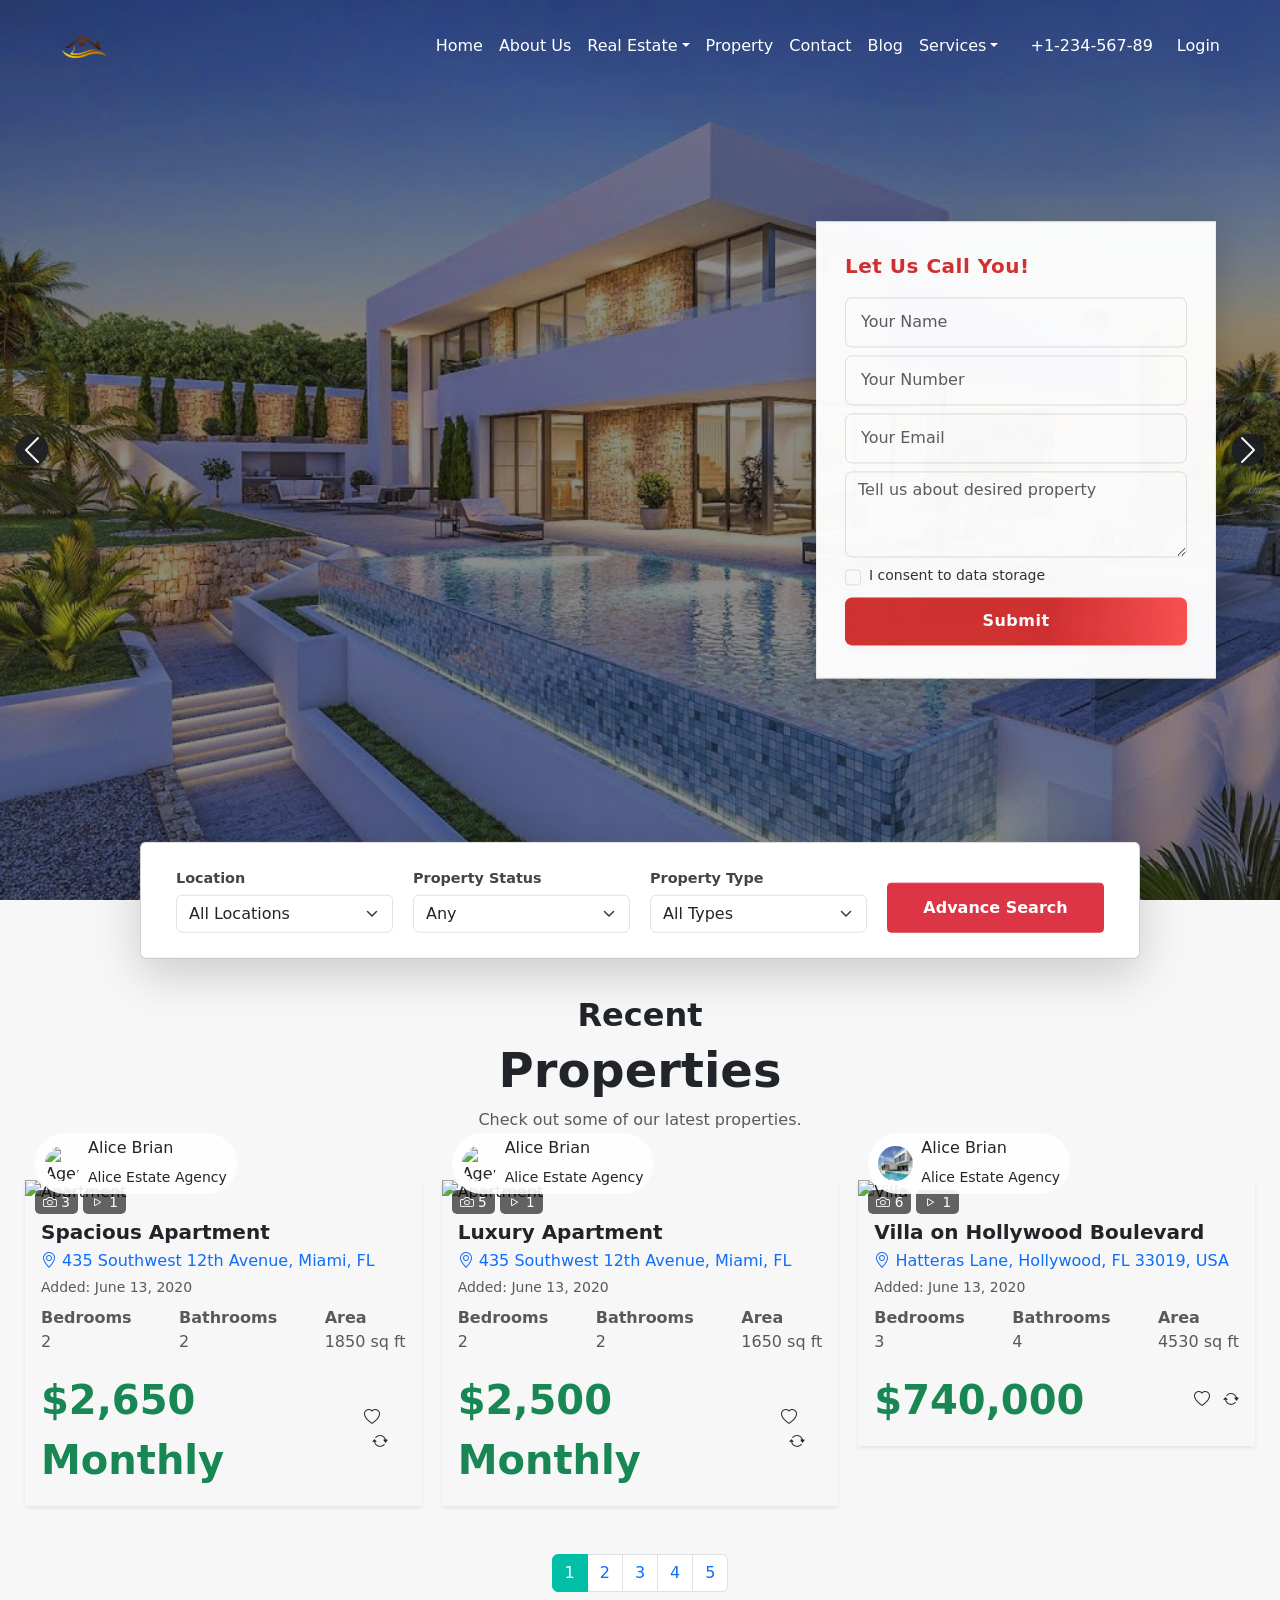
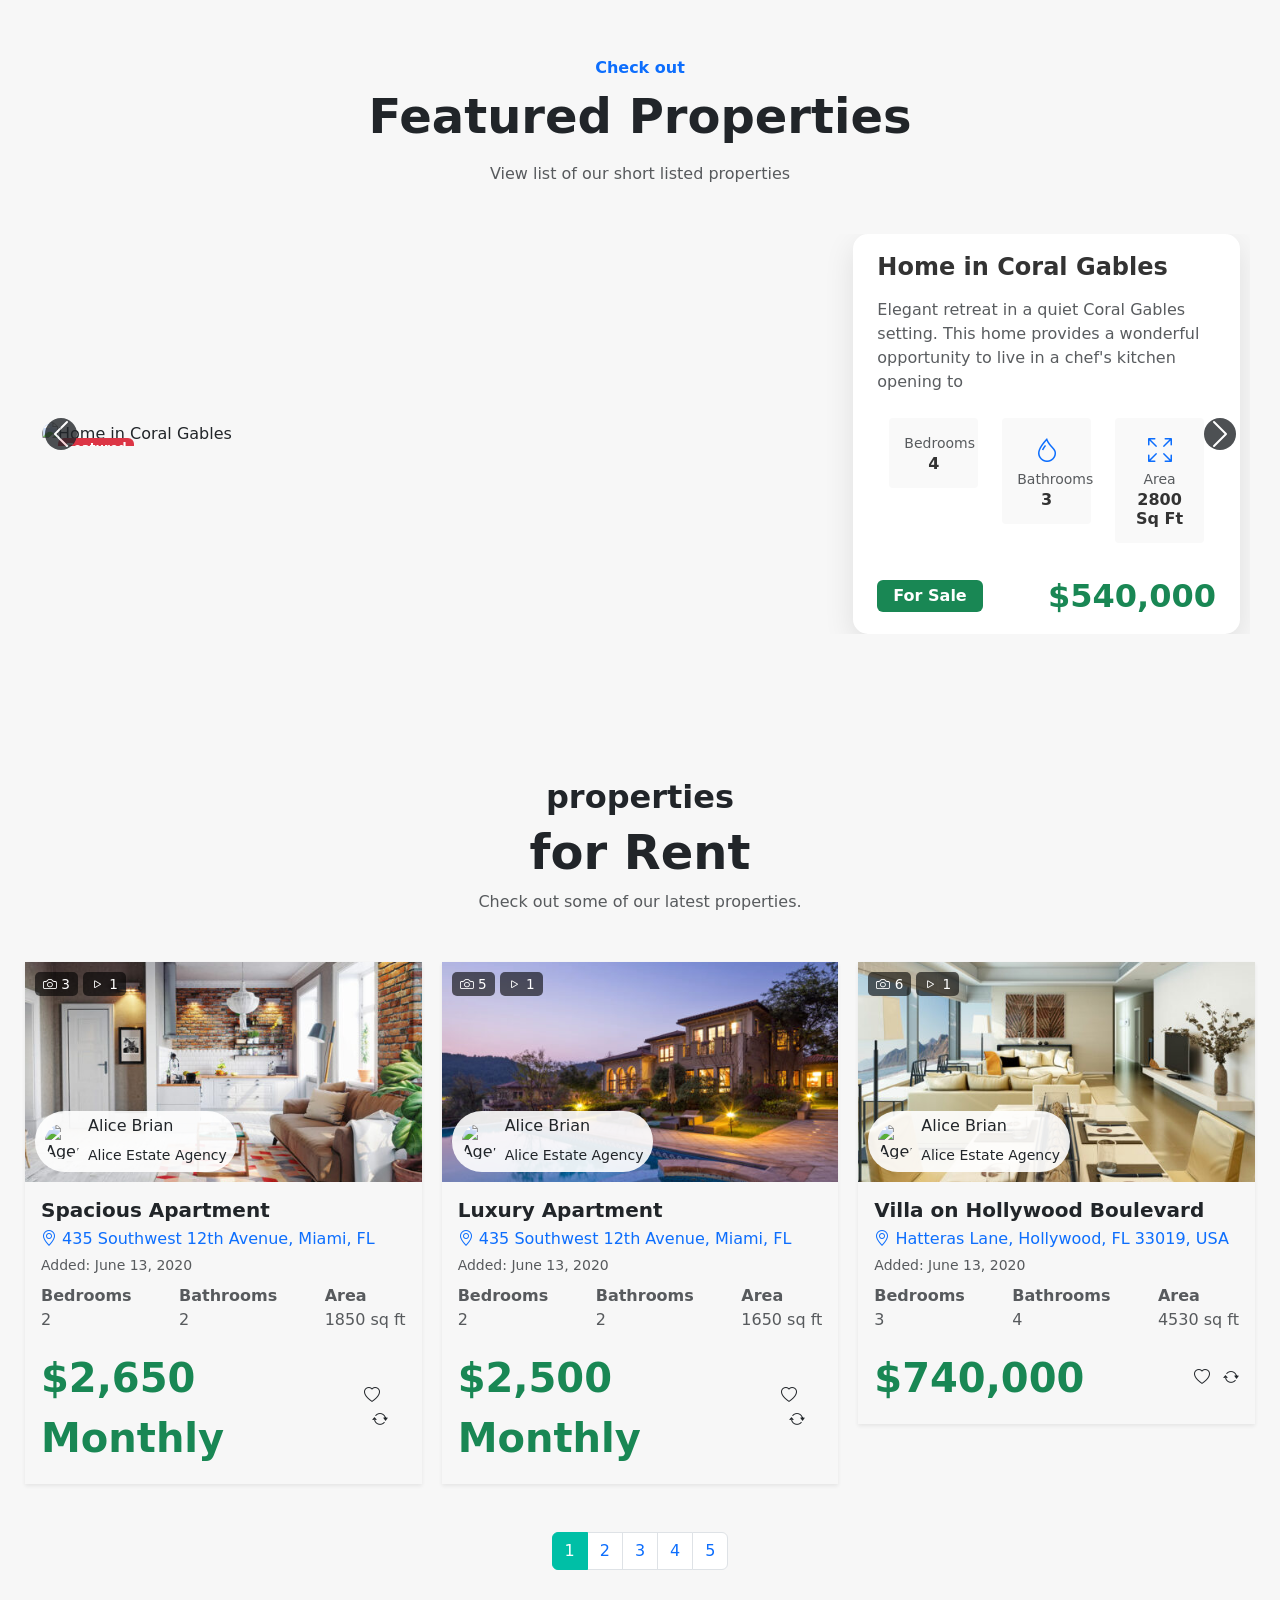
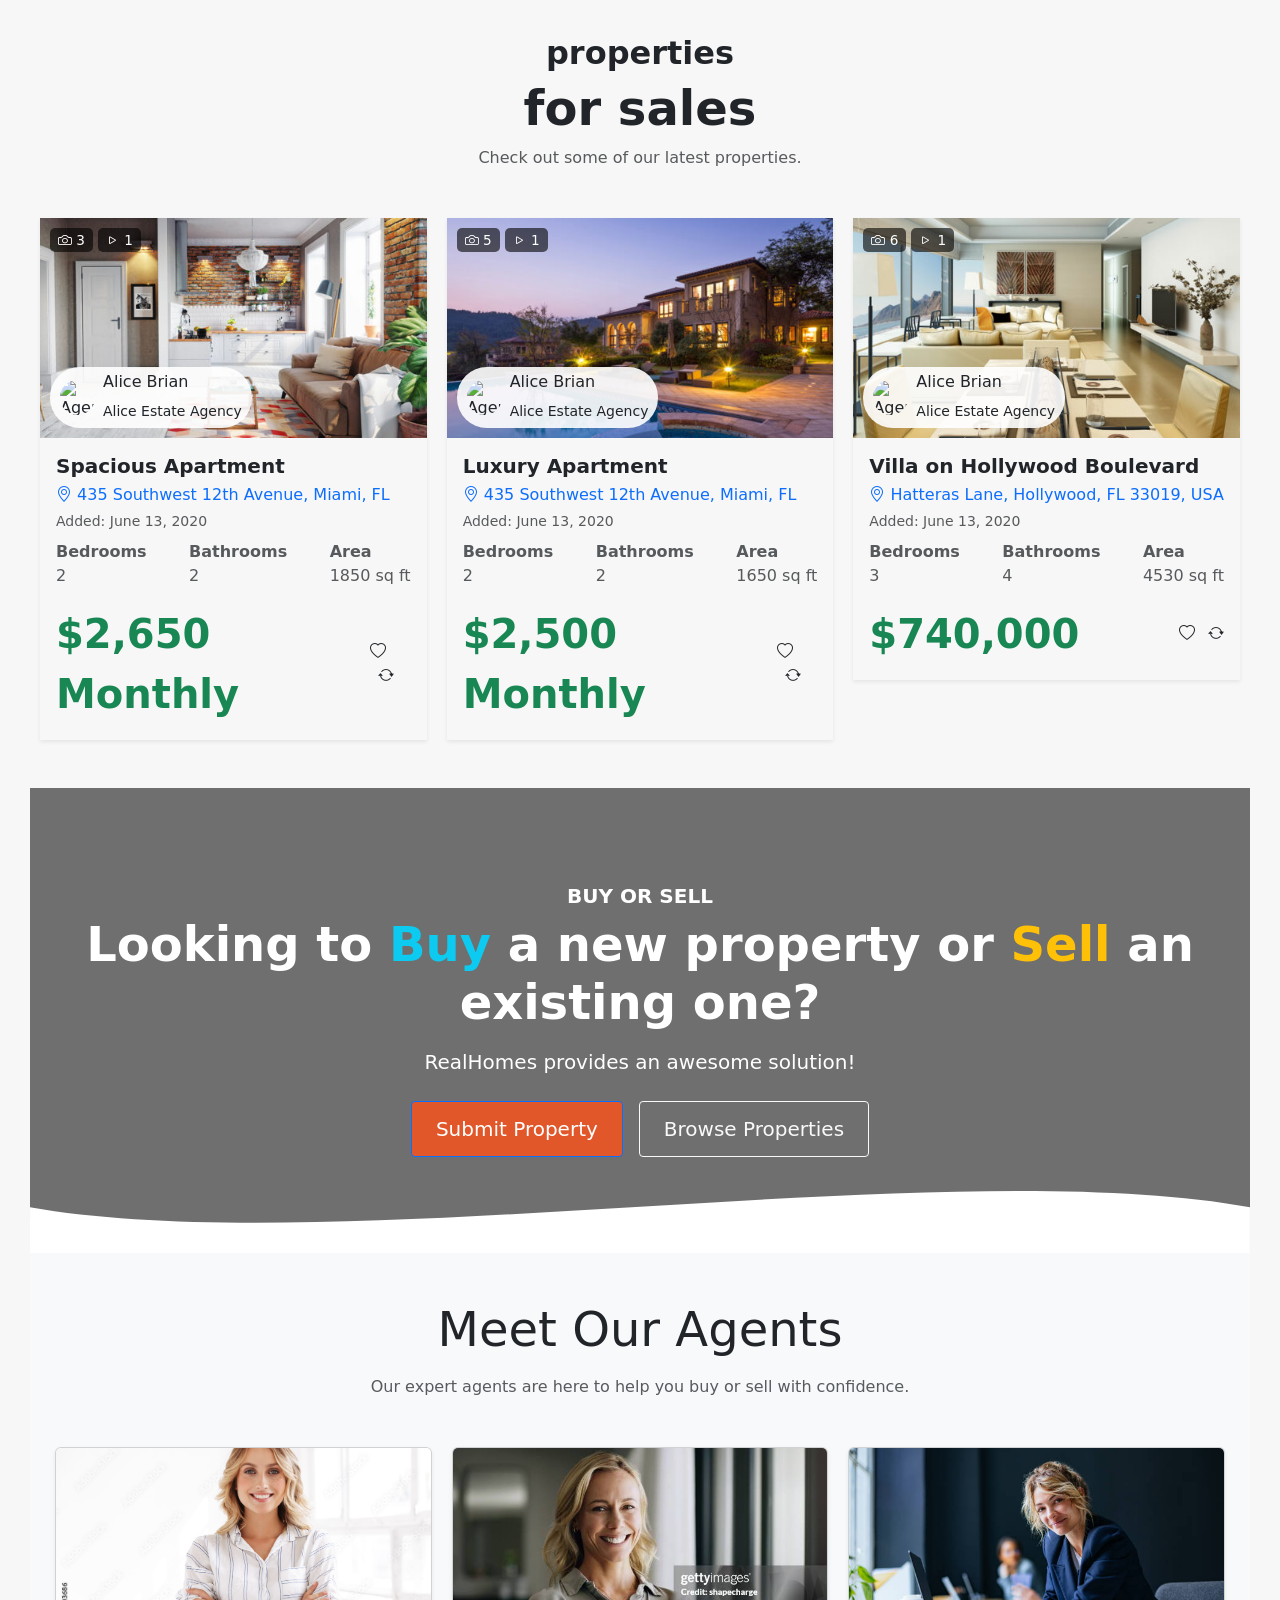
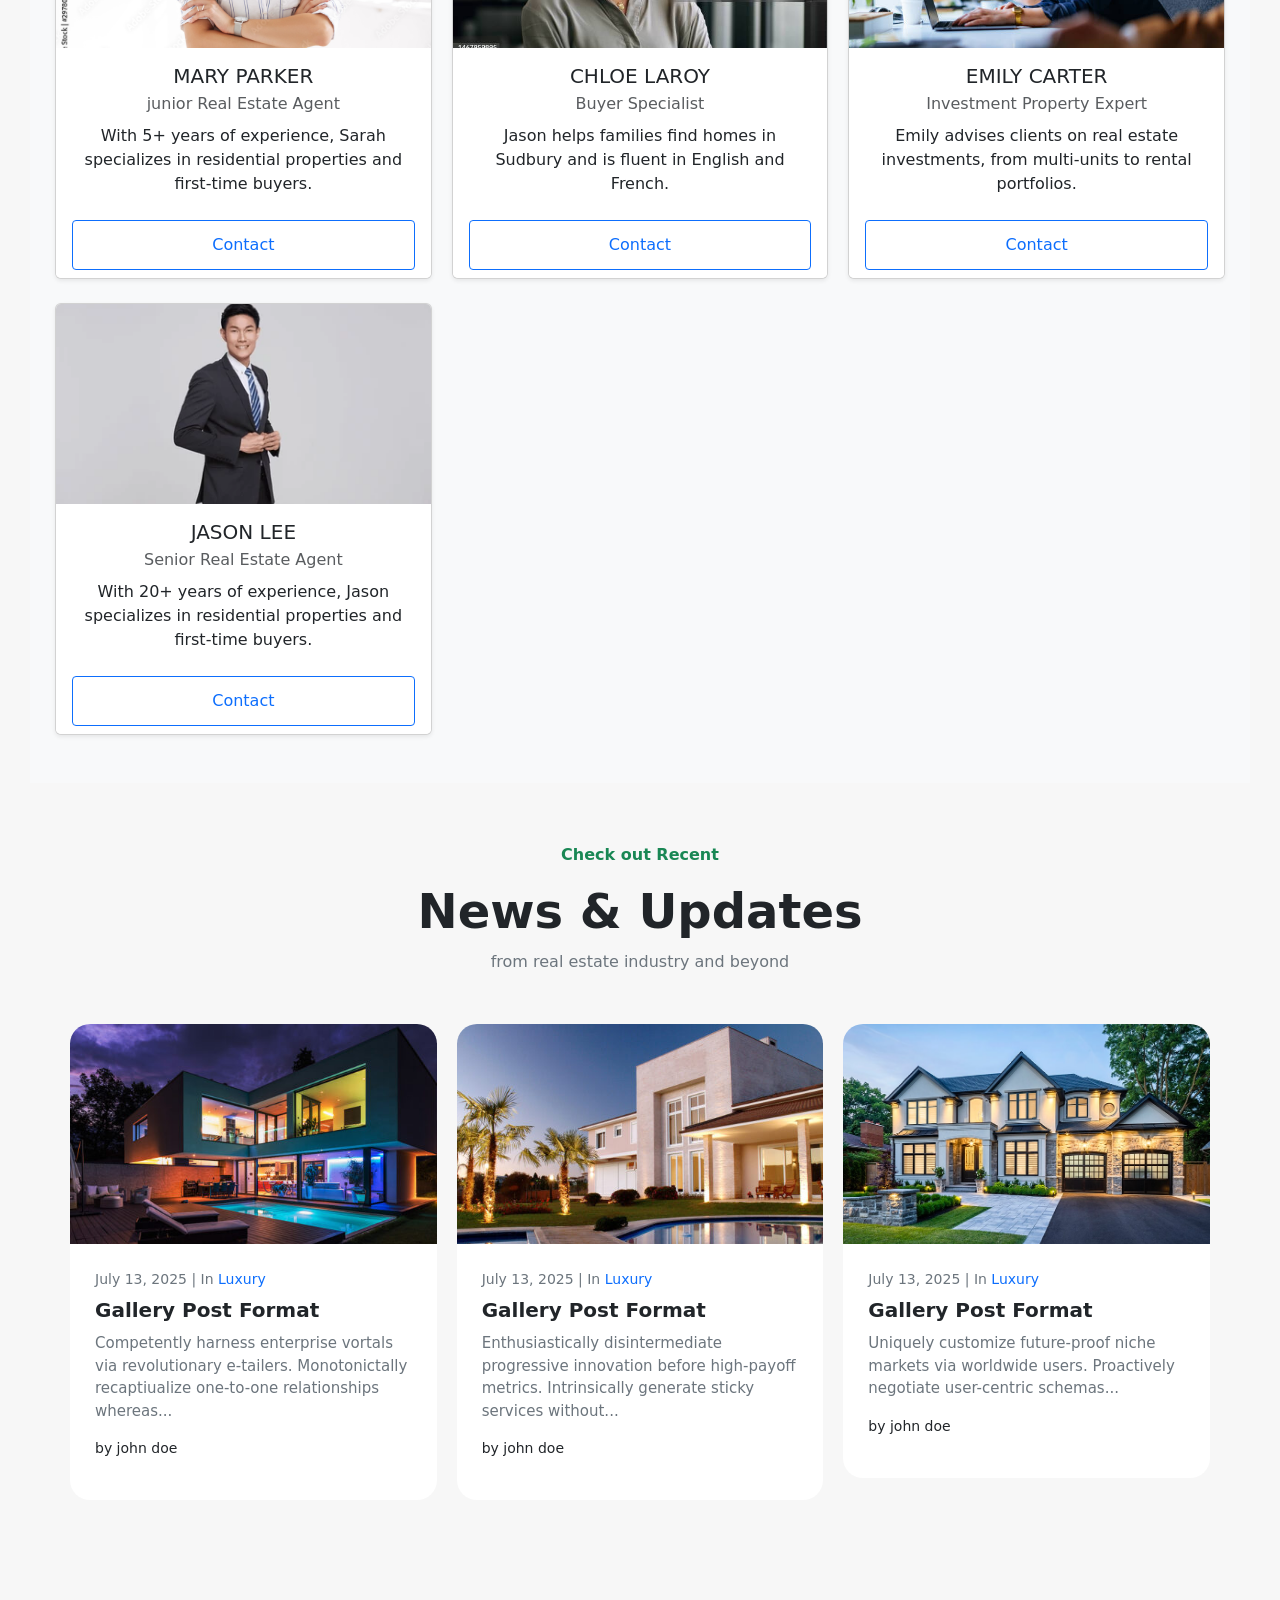
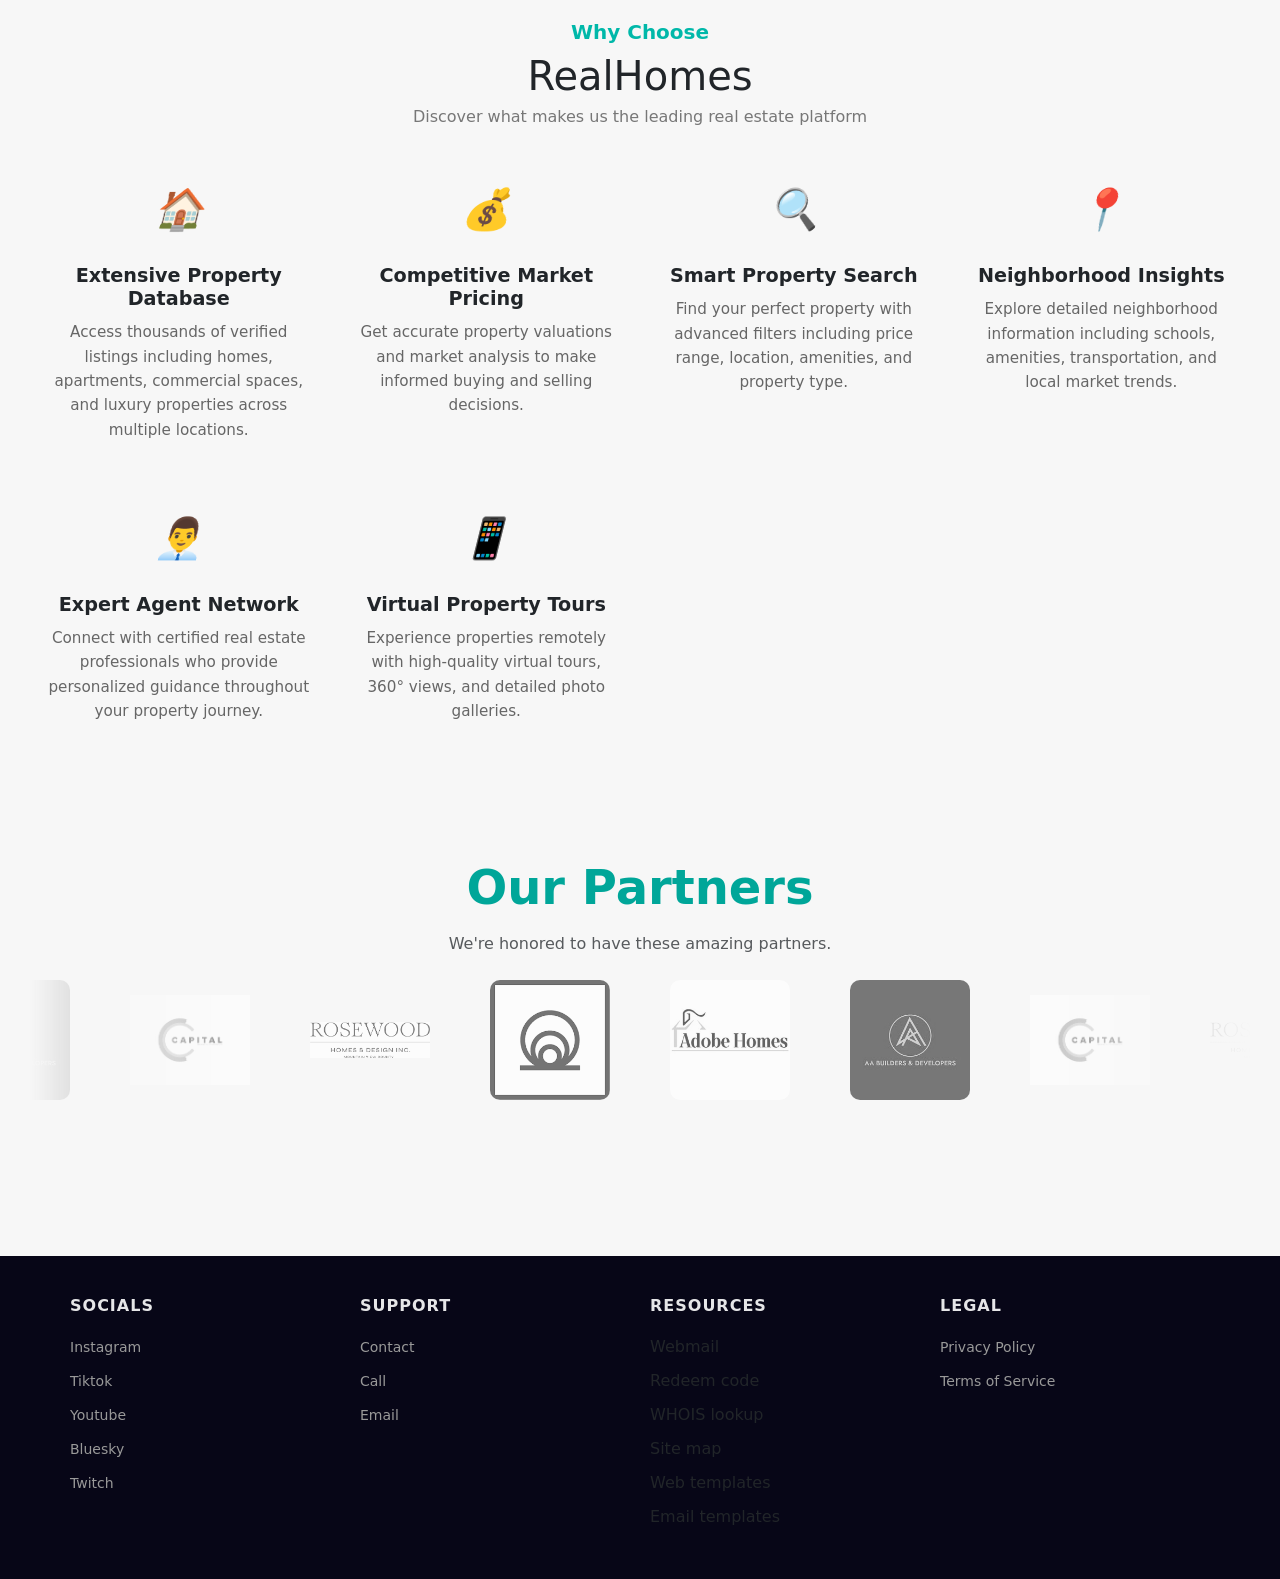
==== commit f693b156: "commit" ====
--- a/html/index.html
+++ b/html/index.html
@@ -45,7 +45,7 @@
             </li>
             <li class="nav-item"><a class="nav-link" href="property.html">Property</a></li>
             <li class="nav-item"><a class="nav-link" href="contact.html">Contact</a></li>
-            <li class="nav-item"><a class="nav-link" href="#">Blog</a></li>
+            <li class="nav-item"><a class="nav-link" href="blog.html">Blog</a></li>
             <li class="nav-item dropdown">
               <a class="nav-link dropdown-toggle" href="#" data-bs-toggle="dropdown">Services</a>
               <ul class="dropdown-menu">
--- a/css/style.css
+++ b/css/style.css
@@ -1,6 +1,6 @@
 /* =========================
-   CSS RESET & BASE STYLES
-   ========================= */
+  Base / Reset
+  ========================= */
 *,
 *::before,
 *::after {
@@ -11,22 +11,30 @@
 body {
   margin: 0;
   padding: 0;
-  font-family: 'Segoe UI', Tahoma, Geneva, Verdana, sans-serif;
   background: #f7f7f7;
   overflow-x: hidden;
+  /* Prevent horizontal scroll */
   width: 100%;
   min-height: 100vh;
-  line-height: 1.6;
-}
-
-img {
-  max-width: 100%;
-  height: auto;
+}
+
+/* Ensure header/main/section backgrounds remain transparent where required */
+header,
+main,
+section {
+  background: transparent !important;
+  width: 100%;
+  max-width: 100vw;
+}
+
+main {
+  margin: 0;
+  padding-bottom: 0;
 }
 
 /* =========================
-   NAVBAR STYLES
-   ========================= */
+  Navbar
+  ========================= */
 .navbar {
   position: absolute;
   top: 0;
@@ -61,11 +69,27 @@
   max-width: 220px;
   transition: all 0.3s ease;
   object-fit: contain;
-  filter: brightness(1.1) contrast(1.1) drop-shadow(0 2px 4px rgba(0, 0, 0, 0.1));
+  filter: brightness(1.1) contrast(1.1);
+  drop-shadow: 0 2px 4px rgba(0, 0, 0, 0.1);
 }
 
 .navbar.scrolled .navbar-brand img {
   filter: brightness(0) invert(0);
+}
+
+/* Logo responsive adjustments */
+@media (max-width: 768px) {
+  .navbar-brand img {
+    height: 50px;
+    max-width: 180px;
+  }
+}
+
+@media (max-width: 576px) {
+  .navbar-brand img {
+    height: 45px;
+    max-width: 150px;
+  }
 }
 
 /* Show dropdown on hover for desktop */
@@ -77,11 +101,11 @@
 }
 
 /* =========================
-   CAROUSEL STYLES
-   ========================= */
+  Carousel / Slider / FP (Featured Properties)
+  ========================= */
 .carousel-item {
   height: 100vh;
-  min-height: 600px;
+  min-height: 0px;
   background-size: cover;
   background-position: center;
   position: relative;
@@ -98,6 +122,7 @@
   z-index: 1;
 }
 
+/* Carousel controls */
 .carousel-control-prev-icon,
 .carousel-control-next-icon {
   background-color: rgba(0, 0, 0, 0.8);
@@ -111,9 +136,114 @@
   z-index: 25;
 }
 
+/* Featured properties section specifics */
+.fp-section {
+  position: relative;
+  background: transparent !important;
+  z-index: 5;
+  padding-bottom: 8rem;
+  overflow: visible !important;
+}
+
+.fp-section .fp-img {
+  height: 420px;
+  width: 100%;
+  object-fit: cover;
+  border-radius: 0.75rem;
+  display: block;
+}
+
+.fp-section .carousel-item {
+  position: relative;
+  z-index: 1;
+  overflow: visible !important;
+}
+
+/* Floating property card */
+.fp-card {
+  position: absolute;
+  width: 75%;
+  top: 100%;
+  left: 50%;
+  transform: translate(-50%, -50%);
+  border-radius: 1rem;
+  background-color: #fff;
+  z-index: 20;
+  box-shadow: 0 8px 35px rgba(0, 0, 0, 0.2);
+  transition: all 0.4s ease;
+  overflow: visible;
+}
+
+.fp-card:hover {
+  transform: translate(-50%, -55%);
+  box-shadow: 0 12px 40px rgba(0, 0, 0, 0.25);
+}
+
+.fp-card .card-body {
+  padding: 1.6rem;
+  overflow: visible;
+}
+
+/* Headings inside fp section */
+.fp-section h5 {
+  color: #212529;
+  font-weight: 600;
+  margin-bottom: 0.5rem;
+}
+
+.fp-section h2 {
+  font-weight: 700;
+  color: #222;
+  margin-bottom: 0.5rem;
+}
+
+.fp-section p {
+  color: #6c757d;
+  font-size: 0.95rem;
+}
+
+/* FP responsive tweaks */
+@media (max-width: 992px) {
+  .fp-card {
+    width: 85%;
+    transform: translate(-50%, -45%);
+  }
+
+  .fp-card:hover {
+    transform: translate(-50%, -50%);
+  }
+}
+
+@media (max-width: 576px) {
+  .fp-section {
+    padding-bottom: 6rem;
+  }
+
+  .fp-section .fp-img {
+    height: 300px;
+  }
+
+  .fp-card {
+    width: 90%;
+    transform: translate(-50%, -40%);
+  }
+
+  .fp-card:hover {
+    transform: translate(-50%, -45%);
+  }
+
+  .fp-card .card-body {
+    padding: 1rem;
+  }
+
+  .fp-section h2 {
+    font-size: 1.5rem;
+  }
+}
+
 /* =========================
-   CONTACT FORM STYLES
-   ========================= */
+  Contact Form
+  ========================= */
 .contact-form {
   position: absolute;
   top: 50%;
@@ -128,7 +258,6 @@
   width: 90%;
   border: 1px solid #eee;
   opacity: 0.97;
-  border-radius: 8px;
 }
 
 .contact-form h5 {
@@ -144,7 +273,6 @@
   border: 1px solid #e0e0e0;
   box-shadow: none;
   font-size: 1rem;
-  margin-bottom: 0.5rem;
 }
 
 .contact-form .btn-danger {
@@ -160,9 +288,42 @@
   background: linear-gradient(90deg, #ff5252 60%, #d32f2f 100%);
 }
 
+/* Contact responsive */
+@media (max-width: 992px) {
+  .contact-form {
+    position: static;
+    transform: none;
+    margin: 2rem auto 1.5rem;
+    width: 95%;
+    max-width: 440px;
+    box-shadow: 0 4px 16px rgba(0, 0, 0, 0.10);
+  }
+}
+
+@media (max-width: 768px) {
+  .contact-form {
+    margin-top: 1.2rem;
+    margin-bottom: 1.2rem;
+    padding: 22px 15px;
+    width: 90%;
+  }
+
+  .contact-form .form-control,
+  .contact-form textarea {
+    font-size: 0.97rem;
+  }
+}
+
+@media (max-width: 576px) {
+  .contact-form {
+    padding: 18px 12px;
+    width: 90%;
+  }
+}
+
 /* =========================
-   SEARCH CARD STYLES
-   ========================= */
+  Search / Advanced Search Card
+  ========================= */
 .search-wrapper {
   position: relative;
 }
@@ -176,7 +337,6 @@
   width: 95%;
   max-width: 1000px;
   z-index: 15;
-  border-radius: 8px;
 }
 
 .search-card .card-body {
@@ -192,13 +352,44 @@
   margin-top: 6px;
 }
 
+/* Search responsive */
+@media (max-width: 992px) {
+  .search-card {
+    margin-top: 1.5rem;
+    margin-bottom: 1.5rem;
+    position: static;
+    transform: none;
+    width: 95%;
+    max-width: 600px;
+  }
+
+  .search-card .card-body {
+    padding: 18px 15px;
+  }
+}
+
+@media (max-width: 768px) {
+  .search-card {
+    margin-top: 1.2rem;
+    margin-bottom: 1.2rem;
+    width: 95%;
+    max-width: 95%;
+  }
+
+  .search-card .card-body {
+    padding: 15px 10px;
+  }
+}
+
+@media (max-width: 576px) {
+  .search-card .card-body {
+    padding: 12px 8px;
+  }
+}
+
 /* =========================
-   PROPERTY CARDS STYLES
-   ========================= */
-.properties-section {
-  padding: 80px 0;
-}
-
+  Property Cards / Listings
+  ========================= */
 .properties-section h4 {
   font-size: 2rem;
 }
@@ -207,22 +398,20 @@
   font-size: 3rem;
 }
 
+/* .properties-container {
+  display: flex;
+  flex-wrap: wrap;
+  gap: 24px;
+}
+
 .property-card {
-  background: #fff;
-  border-radius: 10px;
-  overflow: hidden;
-  transition: all 0.3s ease;
-  border: none;
-}
+  flex: 1 1 calc(33.333% - 16px);
+  min-width: 300px;
+} */
 
 .property-card:hover {
   transform: translateY(-5px);
   box-shadow: 0 8px 20px rgba(0, 0, 0, 0.1);
-}
-
-.property-img {
-  position: relative;
-  overflow: hidden;
 }
 
 .property-img img {
@@ -263,12 +452,10 @@
   height: 35px;
   border-radius: 50%;
   margin-right: 8px;
-  object-fit: cover;
 }
 
 .property-body h5 {
   margin-bottom: 5px;
-  font-weight: 600;
 }
 
 .property-footer i {
@@ -280,12 +467,177 @@
   color: #dc3545;
 }
 
+.pagination .page-item.active .page-link {
+  background-color: #00bfa6;
+  border-color: #00bfa6;
+  color: white;
+}
+
 /* =========================
-   FEATURED PROPERTIES STYLES
-   ========================= */
+  Buy / Sell Section (diagonal background)
+  ========================= */
+.buy-sell-section {
+  position: relative;
+  margin: 60px 0;
+  overflow: hidden;
+  transform: skewY(-3deg);
+}
+
+.buy-sell-bg {
+  background-image: url('../asset/img/pov\ of\ a\ pool.webp');
+  background-size: cover;
+  background-position: center;
+  position: relative;
+  padding: 100px 20px;
+  transform: skewY(3deg);
+  color: white;
+}
+
+.buy-sell-bg .overlay {
+  position: absolute;
+  top: 0;
+  left: 0;
+  width: 100%;
+  height: 100%;
+  background: rgba(0, 0, 0, 0.4);
+  z-index: 1;
+}
+
+.buy-sell-bg .content {
+  position: relative;
+  z-index: 2;
+  text-align: center;
+  max-width: 800px;
+  margin: 0 auto;
+}
+
+.buy-sell-bg h5 {
+  font-size: 18px;
+  text-transform: uppercase;
+  margin-bottom: 10px;
+}
+
+.buy-sell-bg h2 {
+  font-size: 30px;
+  line-height: 1.4;
+  margin-bottom: 15px;
+}
+
+.buy-sell-bg p {
+  font-size: 20px;
+  margin-bottom: 25px;
+}
+
+.buttons {
+  display: flex;
+  justify-content: center;
+  gap: 15px;
+}
+
+.btn {
+  padding: 12px 28px;
+  border-radius: 4px;
+  text-decoration: none;
+  font-weight: 500;
+  transition: all 0.3s ease;
+}
+
+.btn-primary {
+  background-color: #e2572a;
+  color: white;
+}
+
+.btn-primary:hover {
+  background-color: #c24520;
+}
+
+.btn-secondary {
+  background-color: rgba(255, 255, 255, 0.2);
+  color: white;
+  border: 1px solid rgba(255, 255, 255, 0.5);
+}
+
+.btn-secondary:hover {
+  background-color: white;
+  color: #333;
+}
+
+/* =========================
+  News / Blog Cards
+  ========================= */
+.news-section {
+  padding: 80px 0;
+  text-align: center;
+}
+
+.news-section h2 {
+  font-weight: 700;
+  margin-bottom: 10px;
+}
+
+.news-section p.subheading {
+  color: #6c757d;
+  margin-bottom: 50px;
+}
+
+.news-card {
+  background: #fff;
+  border: none;
+  border-radius: 20px;
+  overflow: hidden;
+  transition: transform 0.3s ease, box-shadow 0.3s ease;
+}
+
+.news-card:hover {
+  transform: translateY(-8px);
+  box-shadow: 0 10px 20px rgba(0, 0, 0, 0.1);
+}
+
+.news-card img {
+  width: 100%;
+  height: 220px;
+  object-fit: cover;
+}
+
+.news-card-body {
+  padding: 25px;
+  text-align: left;
+}
+
+.news-card-body small {
+  color: #6c757d;
+  display: block;
+  margin-bottom: 8px;
+}
+
+.news-card-body a.category {
+  color: #0d6efd;
+  text-decoration: none;
+  font-weight: 500;
+}
+
+.news-card-body h5 {
+  font-weight: 600;
+  margin: 5px 0 10px;
+}
+
+.news-card-body p {
+  color: #6c757d;
+  font-size: 15px;
+}
+
+.news-card-body .author {
+  font-size: 14px;
+  font-weight: 500;
+  margin-top: 15px;
+  color: #212529;
+}
+
+/* =========================
+  Featured Properties Section
+  ========================= */
 .featured-properties-section {
   background: #f8f9fa;
-  padding: 80px 0;
 }
 
 .featured-properties-section .carousel-item {
@@ -327,7 +679,6 @@
 .featured-content h3 {
   color: #333;
   font-size: 1.5rem;
-  font-weight: 600;
 }
 
 .detail-item {
@@ -341,209 +692,49 @@
 .detail-item h6 {
   color: #333;
   margin-bottom: 0;
-  font-weight: 600;
+}
+
+.carousel-control-prev,
+.carousel-control-next {
+  width: 5%;
+  opacity: 0.8;
+}
+
+.carousel-control-prev-icon,
+.carousel-control-next-icon {
+  width: 2rem;
+  height: 2rem;
+}
+
+/* Responsive adjustments */
+@media (max-width: 992px) {
+  .featured-content {
+    height: auto;
+    margin-top: 20px;
+  }
+
+  .featured-image img {
+    height: 300px;
+  }
+}
+
+@media (max-width: 768px) {
+  .featured-properties-section .carousel-item {
+    min-height: auto;
+  }
+
+  .featured-content {
+    padding: 20px !important;
+  }
+
+  .featured-content h3 {
+    font-size: 1.25rem;
+  }
 }
 
 /* =========================
-   BUY/SELL SECTION STYLES
-   ========================= */
-.buy-sell-section {
-  position: relative;
-  margin: 60px 0;
-  overflow: hidden;
-  transform: skewY(-3deg);
-}
-
-.buy-sell-bg {
-  background-image: url('../asset/img/pov\ of\ a\ pool.webp');
-  background-size: cover;
-  background-position: center;
-  position: relative;
-  padding: 100px 20px;
-  transform: skewY(3deg);
-  color: white;
-}
-
-.buy-sell-bg .overlay {
-  position: absolute;
-  top: 0;
-  left: 0;
-  width: 100%;
-  height: 100%;
-  background: rgba(0, 0, 0, 0.4);
-  z-index: 1;
-}
-
-.buy-sell-bg .content {
-  position: relative;
-  z-index: 2;
-  text-align: center;
-  max-width: 800px;
-  margin: 0 auto;
-}
-
-.buy-sell-bg h5 {
-  font-size: 18px;
-  text-transform: uppercase;
-  margin-bottom: 10px;
-}
-
-.buy-sell-bg h2 {
-  font-size: 30px;
-  line-height: 1.4;
-  margin-bottom: 15px;
-}
-
-.buy-sell-bg p {
-  font-size: 20px;
-  margin-bottom: 25px;
-}
-
-.buttons {
-  display: flex;
-  justify-content: center;
-  gap: 15px;
-  flex-wrap: wrap;
-}
-
-.btn {
-  padding: 12px 28px;
-  border-radius: 4px;
-  text-decoration: none;
-  font-weight: 500;
-  transition: all 0.3s ease;
-  border: none;
-  cursor: pointer;
-}
-
-.btn-primary {
-  background-color: #e2572a;
-  color: white;
-}
-
-.btn-primary:hover {
-  background-color: #c24520;
-}
-
-.btn-secondary {
-  background-color: rgba(255, 255, 255, 0.2);
-  color: white;
-  border: 1px solid rgba(255, 255, 255, 0.5);
-}
-
-.btn-secondary:hover {
-  background-color: white;
-  color: #333;
-}
-
-/* =========================
-   AGENTS SECTION STYLES
-   ========================= */
-#meet-our-agents {
-  padding: 80px 0;
-}
-
-#meet-our-agents .card {
-  border: none;
-  border-radius: 12px;
-  overflow: hidden;
-  transition: transform 0.3s ease, box-shadow 0.3s ease;
-}
-
-#meet-our-agents .card:hover {
-  transform: translateY(-5px);
-  box-shadow: 0 12px 24px rgba(0, 0, 0, 0.15);
-}
-
-#meet-our-agents .card-img-top {
-  height: 250px;
-  object-fit: cover;
-}
-
-#meet-our-agents .card-title {
-  font-weight: 600;
-  color: #333;
-}
-
-#meet-our-agents .card-subtitle {
-  font-size: 0.9rem;
-}
-
-/* =========================
-   NEWS SECTION STYLES
-   ========================= */
-.news-section {
-  padding: 80px 0;
-  text-align: center;
-}
-
-.news-section h2 {
-  font-weight: 700;
-  margin-bottom: 10px;
-}
-
-.news-section p.subheading {
-  color: #6c757d;
-  margin-bottom: 50px;
-}
-
-.news-card {
-  background: #fff;
-  border: none;
-  border-radius: 20px;
-  overflow: hidden;
-  transition: transform 0.3s ease, box-shadow 0.3s ease;
-}
-
-.news-card:hover {
-  transform: translateY(-8px);
-  box-shadow: 0 10px 20px rgba(0, 0, 0, 0.1);
-}
-
-.news-card img {
-  width: 100%;
-  height: 220px;
-  object-fit: cover;
-}
-
-.news-card-body {
-  padding: 25px;
-  text-align: left;
-}
-
-.news-card-body small {
-  color: #6c757d;
-  display: block;
-  margin-bottom: 8px;
-}
-
-.news-card-body a.category {
-  color: #0d6efd;
-  text-decoration: none;
-  font-weight: 500;
-}
-
-.news-card-body h5 {
-  font-weight: 600;
-  margin: 5px 0 10px;
-  line-height: 1.2;
-}
-
-.news-card-body p {
-  color: #6c757d;
-  font-size: 15px;
-}
-
-.news-card-body .author {
-  font-size: 14px;
-  font-weight: 500;
-  margin-top: 15px;
-  color: #212529;
-}
-
-/* =========================
-   FEATURES SECTION STYLES
-   ========================= */
+  Features Section
+  ========================= */
 .features-section {
   text-align: center;
   padding: 80px 10%;
@@ -557,9 +748,9 @@
 .section-header .title {
   font-size: 2.5rem;
   margin: 5px 0;
-  font-weight: 700;
-}
-
+}
+
+/* fixed typo */
 .section-header .description {
   color: #777;
   margin-bottom: 50px;
@@ -596,8 +787,8 @@
 }
 
 /* =========================
-   PARTNERS SECTION STYLES
-   ========================= */
+  Partners / Slider
+  ========================= */
 .partners-section {
   padding: 60px 0;
   overflow: hidden;
@@ -668,23 +859,195 @@
   0% {
     transform: translateX(50%);
   }
+
   100% {
     transform: translateX(-50%);
   }
 }
 
+@media(max-width: 768px) {
+  .partner-item img {
+    width: 90px;
+    height: 90px;
+  }
+}
+/* contact section */
+
+        .contact-container {
+            max-width: 1200px;
+            margin: 0 auto;
+            background: white;
+            padding: 60px;
+            border-radius: 8px;
+            box-shadow: 0 2px 10px rgba(0, 0, 0, 0.1);
+        }
+
+        .contact-grid {
+            display: grid;
+            grid-template-columns: 1fr 1fr;
+            gap: 60px;
+        }
+
+        .form-section {
+            display: flex;
+            flex-direction: column;
+        }
+
+        .form-group {
+            margin-bottom: 25px;
+        }
+
+        label {
+            display: block;
+            margin-bottom: 8px;
+            color: #333;
+            font-size: 14px;
+            font-weight: 500;
+        }
+
+        input[type="text"],
+        input[type="email"],
+        input[type="tel"],
+        textarea {
+            width: 100%;
+            padding: 12px 15px;
+            border: 1px solid #e0e0e0;
+            border-radius: 4px;
+            font-size: 14px;
+            color: #666;
+            transition: border-color 0.3s ease;
+            font-family: inherit;
+        }
+
+        input[type="text"]:focus,
+        input[type="email"]:focus,
+        input[type="tel"]:focus,
+        textarea:focus {
+            outline: none;
+            border-color: #17a2b8;
+        }
+
+        input::placeholder,
+        textarea::placeholder {
+            color: #999;
+        }
+
+        textarea {
+            resize: vertical;
+            min-height: 150px;
+        }
+
+        .gdpr-section {
+            margin-bottom: 25px;
+        }
+
+        .gdpr-label {
+            font-size: 13px;
+            font-weight: 600;
+            margin-bottom: 12px;
+            display: block;
+        }
+
+        .required {
+            color: #dc3545;
+        }
+
+        .checkbox-wrapper {
+            display: flex;
+            align-items: flex-start;
+            gap: 10px;
+        }
+
+        input[type="checkbox"] {
+            margin-top: 4px;
+            width: 16px;
+            height: 16px;
+            cursor: pointer;
+            flex-shrink: 0;
+        }
+
+        .checkbox-label {
+            color: #666;
+            font-size: 13px;
+            line-height: 1.5;
+            cursor: pointer;
+        }
+
+        .submit-btn {
+            background-color: #17a2b8;
+            color: white;
+            padding: 14px 32px;
+            border: none;
+            border-radius: 4px;
+            font-size: 15px;
+            font-weight: 600;
+            cursor: pointer;
+            transition: background-color 0.3s ease;
+            display: inline-block;
+        }
+
+        .submit-btn:hover {
+            background-color: #138496;
+        }
+
+        .info-section {
+            display: grid;
+            grid-template-columns: 1fr 1fr;
+            gap: 30px 40px;
+            align-items: start;
+        }
+
+        .info-item {
+            display: flex;
+            align-items: flex-start;
+            gap: 15px;
+        }
+
+        .info-icon {
+            width: 20px;
+            height: 20px;
+            color: #666;
+            flex-shrink: 0;
+            margin-top: 2px;
+        }
+
+        .info-content h3 {
+            font-size: 14px;
+            font-weight: 600;
+            color: #333;
+            margin-bottom: 5px;
+        }
+
+        .info-content p {
+            font-size: 14px;
+            color: #666;
+            line-height: 1.6;
+        }
+
+        @media (max-width: 968px) {
+            .contact-container {
+                padding: 40px 30px;
+            }
+
+            .contact-grid {
+                grid-template-columns: 1fr;
+                gap: 40px;
+            }
+        }
+
+        @media (max-width: 480px) {
+            .contact-container {
+                padding: 30px 20px;
+            }
+
+            body {
+                padding: 20px 10px;
+            }
+        }
+
 /* =========================
-   PAGINATION STYLES
-   ========================= */
-.pagination .page-item.active .page-link {
-  background-color: #00bfa6;
-  border-color: #00bfa6;
-  color: white;
-}
-
-/* =========================
-   FOOTER STYLES
-   ========================= */
+  Footer
+  ========================= */
 footer.footer {
   background-color: #070617;
   width: 100vw;
@@ -744,141 +1107,21 @@
   clear: both;
 }
 
-/* =========================
-   RESPONSIVE STYLES
-   ========================= */
-
-/* Tablet Styles */
-@media (max-width: 992px) {
-  .navbar-brand img {
-    height: 50px;
-    max-width: 180px;
-  }
-  
-  .contact-form {
-    position: static;
-    transform: none;
-    margin: 2rem auto 1.5rem;
-    width: 95%;
-    max-width: 440px;
-    box-shadow: 0 4px 16px rgba(0, 0, 0, 0.10);
-  }
-  
-  .search-card {
-    margin-top: 1.5rem;
-    margin-bottom: 1.5rem;
-    position: static;
-    transform: none;
-    width: 95%;
-    max-width: 600px;
-  }
-  
-  .featured-content {
-    height: auto;
-    margin-top: 20px;
-  }
-  
-  .featured-image img {
-    height: 300px;
-  }
-}
-
-/* Mobile Styles */
+/* Footer responsive */
 @media (max-width: 768px) {
-  .navbar-brand img {
-    height: 45px;
-    max-width: 150px;
-  }
-  
-  .carousel-item {
-    min-height: 500px;
-  }
-  
-  .contact-form {
-    margin-top: 1.2rem;
-    margin-bottom: 1.2rem;
-    padding: 22px 15px;
-    width: 90%;
-  }
-  
-  .search-card {
-    margin-top: 1.2rem;
-    margin-bottom: 1.2rem;
-    width: 95%;
-    max-width: 95%;
-  }
-  
-  .search-card .card-body {
-    padding: 15px 10px;
-  }
-  
-  .properties-section h4 {
-    font-size: 1.5rem;
-  }
-  
-  .properties-section h2 {
-    font-size: 2rem;
-  }
-  
-  .featured-properties-section .carousel-item {
-    min-height: auto;
-  }
-  
-  .featured-content {
-    padding: 20px !important;
-  }
-  
-  .featured-content h3 {
-    font-size: 1.25rem;
-  }
-  
-  .news-section {
-    padding: 60px 15px;
-  }
-  
-  .features-section {
-    padding: 60px 15px;
-  }
-  
-  .partner-item img {
-    width: 90px;
-    height: 90px;
-  }
-  
   footer.footer .contain {
     flex-direction: column;
     gap: 20px;
   }
-  
+
   footer.footer .col {
     min-width: auto;
   }
 }
 
-/* Small Mobile Styles */
-@media (max-width: 576px) {
-  .container {
-    padding-left: 10px;
-    padding-right: 10px;
-  }
-  
-  .contact-form {
-    padding: 18px 12px;
-    width: 90%;
-  }
-  
-  .search-card .card-body {
-    padding: 12px 8px;
-  }
-  
-  .carousel-item {
-    min-height: 400px;
-  }
-}
-
 /* =========================
-   UTILITY CLASSES
-   ========================= */
+  Utilities / Misc
+  ========================= */
 .dummy_page {
   height: 200px;
   width: 100%;
@@ -887,7 +1130,13 @@
   padding: 60px 0;
 }
 
-/* Prevent horizontal scroll */
+/* small fixes */
+.property-body h5,
+.news-card-body h5 {
+  line-height: 1.2;
+}
+
+/* Additional fixes for horizontal scroll prevention */
 main .container,
 main .container-fluid {
   max-width: 100%;
@@ -918,20 +1167,287 @@
   overflow: hidden;
 }
 
+/* Fix slider track overflow */
+.slider-wrapper {
+  overflow: hidden;
+  width: 100%;
+}
+
+
+
 /* Ensure all sections stay within viewport */
 section {
   max-width: 100vw;
   overflow-x: hidden;
 }
 
-/* Fix buttons */
+/* Fix agent cards spacing */
+@media (max-width: 768px) {
+
+  .col-md-6,
+  .col-lg-4 {
+    margin-bottom: 20px;
+  }
+}
+
+/* Fix news section spacing */
+.news-section {
+  padding: 60px 15px;
+}
+
+/* Fix features section spacing */
+.features-section {
+  padding: 60px 15px;
+}
+
+/* Responsive improvements */
+@media (max-width: 576px) {
+  .container {
+    padding-left: 10px;
+    padding-right: 10px;
+  }
+
+  .properties-section h4 {
+    font-size: 1.5rem;
+  }
+
+  .properties-section h2 {
+    font-size: 2rem;
+  }
+
+  .fp-section h2 {
+    font-size: 1.8rem;
+  }
+}
+
+/* Fix any remaining overflow issues */
+img {
+  max-width: 100%;
+  height: auto;
+}
+
+.card-img-top {
+  width: 100%;
+  height: 200px;
+  object-fit: cover;
+}
+
+/* Ensure buttons don't cause overflow */
 .btn {
   word-wrap: break-word;
   white-space: normal;
-}/
-* =========================
-   ABOUT PAGE STYLES
-   ========================= */
+}
+ 
+/* ===== Mission & Vision Section ===== */
+.mission-vision {
+  position: relative;
+  background: linear-gradient(rgba(13, 13, 13, 0.7), rgba(13, 13, 13, 0.7)),
+    url('https://images.unsplash.com/photo-1560185127-6ed189bf02ef?auto=format&fit=crop&w=1600&q=80') center/cover no-repeat;
+  color: #fff;
+  padding: 80px 20px;
+  font-family: 'Poppins', sans-serif;
+  overflow: hidden;
+}
+
+/* Optional semi-transparent overlay for depth */
+.mission-vision .overlay {
+  position: absolute;
+  top: 0;
+  left: 0;
+  width: 100%;
+  height: 100%;
+  background: rgba(0, 0, 0, 0.4);
+  z-index: 0;
+}
+
+.mission-vision .container {
+  position: relative;
+  z-index: 2;
+  max-width: 1100px;
+  margin: 0 auto;
+  text-align: center;
+}
+
+.mission-vision h2 {
+  font-size: 2.5rem;
+  color: #f8f9fa;
+  margin-bottom: 60px;
+  font-weight: 600;
+  letter-spacing: 1px;
+  text-transform: uppercase;
+}
+
+.mission-vision .content-box {
+  display: grid;
+  grid-template-columns: 1fr 1fr;
+  gap: 40px;
+}
+
+.mission-vision .card {
+  background: rgba(255, 255, 255, 0.1);
+  backdrop-filter: blur(8px);
+  border-radius: 15px;
+  padding: 40px 30px;
+  box-shadow: 0 10px 25px rgba(0, 0, 0, 0.3);
+  transition: transform 0.3s ease, box-shadow 0.3s ease;
+  animation: fadeUp 1.2s ease both;
+}
+
+.mission-vision .card:hover {
+  transform: translateY(-10px);
+  box-shadow: 0 15px 30px rgba(0, 0, 0, 0.4);
+}
+
+.mission-vision .icon {
+  font-size: 3rem;
+  margin-bottom: 15px;
+}
+
+.mission-vision h3 {
+  font-size: 1.6rem;
+  color: #ffffff;
+  margin-bottom: 15px;
+  font-weight: 500;
+}
+
+.mission-vision p {
+  font-size: 1rem;
+  color: #e0e0e0;
+  line-height: 1.8;
+}
+
+/* Responsive Layout */
+@media (max-width: 900px) {
+  .mission-vision .content-box {
+    grid-template-columns: 1fr;
+  }
+}
+
+/* Fade-up animation */
+@keyframes fadeUp {
+  from {
+    opacity: 0;
+    transform: translateY(30px);
+  }
+  to {
+    opacity: 1;
+    transform: translateY(0);
+  }
+}
+.history-section {
+            padding: 60px 20px;
+            background: linear-gradient(135deg, #f5f7fa 0%, #c3cfe2 100%);
+        }
+
+        .history-section h2 {
+            text-align: center;
+            font-size: 2.5rem;
+            color: #1a1a1a;
+            margin-bottom: 50px;
+            text-transform: uppercase;
+            letter-spacing: 2px;
+        }
+
+        .container {
+            max-width: 1200px;
+            margin: 0 auto;
+        }
+
+        .history-content {
+            display: grid;
+            grid-template-columns: 1fr 1fr;
+            gap: 40px;
+            /* align-items: center; */
+            background: white;
+            padding: 40px;
+            border-radius: 12px;
+            box-shadow: 0 10px 30px rgba(0, 0, 0, 0.1);
+        }
+
+        .history-image {
+            overflow: hidden;
+            border-radius: 8px;
+        }
+
+        .history-image img {
+            width: 100%;
+            height: 50%;
+            margin-top: 100px;
+            object-fit: cover;
+            border-radius: 8px;
+            transition: transform 0.3s ease;
+        }
+
+        .history-image:hover img {
+            transform: scale(1.05);
+        }
+
+        .history-text h3 {
+            font-size: 2rem;
+            color: #2c3e50;
+            margin-bottom: 20px;
+            position: relative;
+            padding-bottom: 10px;
+        }
+
+        .history-text h3::after {
+            content: '';
+            position: absolute;
+            bottom: 0;
+            left: 0;
+            width: 60px;
+            height: 3px;
+            background: #3498db;
+        }
+
+        .history-text p {
+            font-size: 1rem;
+            color: #555;
+            line-height: 1.8;
+            text-align: justify;
+        }
+
+        .history-text strong {
+            color: #2c3e50;
+            font-weight: 600;
+        }
+
+        /* Responsive Design */
+        @media (max-width: 768px) {
+            .history-section h2 {
+                font-size: 2rem;
+                margin-bottom: 30px;
+            }
+
+            .history-content {
+                grid-template-columns: 1fr;
+                padding: 30px 20px;
+                gap: 30px;
+            }
+
+            .history-text h3 {
+                font-size: 1.5rem;
+            }
+
+            .history-text p {
+                font-size: 0.95rem;
+            }
+        }
+
+        @media (max-width: 480px) {
+            .history-section {
+                padding: 40px 15px;
+            }
+
+            .history-section h2 {
+                font-size: 1.5rem;
+            }
+
+            .history-content {
+                padding: 20px 15px;
+            }
+        }
+
 #container {
   width: 100vw;
   height: 100vh;
@@ -939,6 +1455,20 @@
   background: center / cover no-repeat url("https://cdn.pixabay.com/photo/2015/01/09/11/11/startup-594126_960_720.jpg");
   position: relative;
 }
+
+/* Property page hero */
+.hero-property {
+  background: center / cover no-repeat url("../asset/img/luxury home 1.webp") !important;
+}
+ /* Property page hero */
+.hero-blog {
+  background: center / cover no-repeat url("../asset/img/luxury home 1.webp") !important;
+}
+/* About page hero */
+.hero-about {
+  background: center / cover no-repeat url("../asset/img/sales 2.jpg") !important;
+}
+
 
 #hero-text {
   z-index: 1;
@@ -954,7 +1484,6 @@
   text-transform: capitalize;
   font-size: calc(2rem + 0.9vw);
   color: hsl(216, 33%, 97%);
-  font-weight: 700;
 }
 
 #overlay {
@@ -966,847 +1495,499 @@
   top: 0;
 }
 
-.history-section {
-  padding: 60px 20px;
-  background: linear-gradient(135deg, #f5f7fa 0%, #c3cfe2 100%);
-}
-
-.history-section h2 {
-  text-align: center;
-  font-size: 2.5rem;
-  color: #1a1a1a;
-  margin-bottom: 50px;
-  text-transform: uppercase;
-  letter-spacing: 2px;
-  font-weight: 700;
-}
-
-.history-content {
-  display: grid;
-  grid-template-columns: 1fr 1fr;
-  gap: 40px;
-  background: white;
-  padding: 40px;
-  border-radius: 12px;
-  box-shadow: 0 10px 30px rgba(0, 0, 0, 0.1);
-}
-
-.history-image {
-  overflow: hidden;
-  border-radius: 8px;
-}
-
-.history-image img {
-  width: 100%;
-  height: 50%;
-  margin-top: 100px;
-  object-fit: cover;
-  border-radius: 8px;
-  transition: transform 0.3s ease;
-}
-
-.history-image:hover img {
-  transform: scale(1.05);
-}
-
-.history-text h3 {
-  font-size: 2rem;
-  color: #2c3e50;
-  margin-bottom: 20px;
-  position: relative;
-  padding-bottom: 10px;
-  font-weight: 600;
-}
-
-.history-text h3::after {
-  content: '';
-  position: absolute;
-  bottom: 0;
-  left: 0;
-  width: 60px;
-  height: 3px;
-  background: #3498db;
-}
-
-.history-text p {
-  font-size: 1rem;
-  color: #555;
-  line-height: 1.8;
-  text-align: justify;
-}
-
-.history-text strong {
-  color: #2c3e50;
-  font-weight: 600;
-}
-
-.mission-vision {
-  position: relative;
-  background: linear-gradient(rgba(13, 13, 13, 0.7), rgba(13, 13, 13, 0.7)),
-    url('https://images.unsplash.com/photo-1560185127-6ed189bf02ef?auto=format&fit=crop&w=1600&q=80') center/cover no-repeat;
-  color: #fff;
-  padding: 80px 20px;
-  font-family: 'Poppins', sans-serif;
-  overflow: hidden;
-}
-
-.mission-vision .overlay {
+
+/* --- Header Section --- */
+  .breadcrumb {
+            padding: 20px 40px;
+            background-color: #fff;
+            border-bottom: 1px solid #e0e0e0;
+        }
+
+        .breadcrumb a {
+            color: #00a699;
+            text-decoration: none;
+            font-size: 14px;
+        }
+
+        .breadcrumb a:hover {
+            text-decoration: underline;
+        }
+
+        .breadcrumb span {
+            color: #999;
+            margin: 0 8px;
+        }
+
+        .header-section {
+            padding: 30px 40px;
+            background-color: #fff;
+            display: flex;
+            justify-content: space-between;
+            align-items: flex-start;
+        }
+
+        .property-info h1 {
+            font-size: 2em;
+            color: #333;
+            margin-bottom: 10px;
+        }
+
+        .property-info p {
+            color: #666;
+            font-size: 14px;
+        }
+
+        .price-section {
+            text-align: right;
+        }
+ .property-section{
+  
+            .history-content {
+                padding: 20px 15px;
+            }
+        }* {
+  margin: 0;
+  padding: 0;
+}
+
+.property-section {
+  width: 100vw;
+  height: 100vh;
+  max-width: 100%;
+  background: center / cover no-repeat url("https://www.google.com/imgres?q=properties%20images&imgurl=https%3A%2F%2Fcdn.dp.ae%2Fpictures%2Fa0c427ee-528d-4611-818a-9c12b76d5e45Image07_Banner_1920x800-min.jpg%3Fmetadata%3Dtrue%26quality%3D85&imgrefurl=https%3A%2F%2Fwww.dp.ae%2F&docid=26d3V1Ah1nwrrM&tbnid=hlsXU9CGPHt89M&vet=12ahUKEwjJg9jSsY6RAxUJMVkFHV1cBHQQM3oECHcQAA..i&w=1920&h=800&hcb=2&ved=2ahUKEwjJg9jSsY6RAxUJMVkFHV1cBHQQM3oECHcQAA");
+  position: relative
+}
+ 
+ 
+        .price-label {
+            color: #666;
+            font-size: 14px;
+            margin-bottom: 5px;
+        }
+
+        .price {
+            font-size: 2.5em;
+            color: #00a699;
+            font-weight: bold;
+        }
+
+        .gallery-container {
+            padding: 20px 40px;
+            background-color: #fff;
+        }
+
+        .gallery-grid {
+            display: grid;
+            grid-template-columns: 2fr 1fr;
+            grid-template-rows: repeat(2, 300px);
+            gap: 10px;
+            height: 610px;
+        }
+
+        .gallery-item {
+            position: relative;
+            overflow: hidden;
+            cursor: pointer;
+            border-radius: 8px;
+        }
+
+        .gallery-item img {
+            width: 100%;
+            height: 100%;
+            object-fit: cover;
+            transition: transform 0.3s ease;
+        }
+
+        .gallery-item:hover img {
+            transform: scale(1.05);
+        }
+
+        .main-image {
+            grid-row: 1 / 3;
+            grid-column: 1;
+        }
+
+        .side-images {
+            display: grid;
+            grid-template-rows: repeat(2, 1fr);
+            gap: 10px;
+        }
+
+        .bottom-images {
+            display: grid;
+            grid-template-columns: repeat(3, 1fr);
+            gap: 10px;
+            margin-top: 10px;
+        }
+
+        .see-all-overlay {
+            position: absolute;
+            bottom: 20px;
+            right: 20px;
+            background-color: rgba(0, 0, 0, 0.7);
+            color: white;
+            padding: 12px 24px;
+            border-radius: 8px;
+            font-weight: bold;
+            cursor: pointer;
+            transition: background-color 0.3s ease;
+        }
+
+        .see-all-overlay:hover {
+            background-color: rgba(0, 0, 0, 0.85);
+        }
+
+        .content-wrapper {
+            max-width: 1400px;
+            margin: 0 auto;
+            padding: 40px;
+            display: grid;
+            grid-template-columns: 2fr 1fr;
+            gap: 40px;
+        }
+
+        .main-content {
+            background: white;
+            padding: 30px;
+            border-radius: 8px;
+        }
+
+        .property-header {
+            display: flex;
+            justify-content: space-between;
+            align-items: center;
+            margin-bottom: 30px;
+            padding-bottom: 20px;
+            border-bottom: 1px solid #e0e0e0;
+        }
+
+        .property-id {
+            color: #666;
+            font-size: 14px;
+        }
+
+        .property-id strong {
+            color: #00a699;
+            font-weight: normal;
+        }
+
+        .featured-badge {
+            background-color: #ff6b6b;
+            color: white;
+            padding: 4px 12px;
+            border-radius: 4px;
+            font-size: 12px;
+            font-weight: bold;
+            margin-left: 10px;
+        }
+
+        .action-icons {
+            display: flex;
+            gap: 15px;
+        }
+
+        .action-icon {
+            width: 40px;
+            height: 40px;
+            border-radius: 50%;
+            background-color: #f5f5f5;
+            display: flex;
+            align-items: center;
+            justify-content: center;
+            cursor: pointer;
+            transition: background-color 0.3s ease;
+            font-size: 20px;
+            color: #999;
+        }
+
+        .action-icon:hover {
+            background-color: #e0e0e0;
+        }
+
+        .property-stats {
+            display: flex;
+            gap: 40px;
+            margin-bottom: 30px;
+        }
+
+        .stat-item {
+            text-align: center;
+        }
+
+        .stat-label {
+            color: #666;
+            font-size: 14px;
+            margin-bottom: 10px;
+        }
+
+        .stat-value {
+            display: flex;
+            align-items: center;
+            gap: 10px;
+            font-size: 18px;
+            font-weight: bold;
+            color: #333;
+        }
+
+        .stat-icon {
+            color: #00a699;
+            font-size: 24px;
+        }
+
+        .section-title {
+            color: #00a699;
+            font-size: 20px;
+            font-weight: bold;
+            margin-bottom: 15px;
+        }
+
+        .description-text {
+            color: #666;
+            line-height: 1.8;
+            margin-bottom: 30px;
+        }
+
+        .details-list {
+            list-style: none;
+        }
+
+        .detail-item {
+            padding: 15px;
+            margin-bottom: 10px;
+            background-color: #f9f9f9;
+            border-radius: 4px;
+        }
+
+        .detail-item:nth-child(even) {
+            background-color: #fff;
+        }
+
+        .detail-label {
+            font-weight: bold;
+            color: #333;
+            margin-right: 10px;
+        }
+
+        .detail-value {
+            color: #666;
+        }
+
+        .sidebar {
+            position: sticky;
+            top: 20px;
+            height: fit-content;
+        }
+
+        .agent-card {
+            background: white;
+            padding: 30px;
+            border-radius: 8px;
+            text-align: center;
+        }
+
+        .agent-photo {
+            width: 120px;
+            height: 120px;
+            border-radius: 50%;
+            margin: 0 auto 20px;
+            overflow: hidden;
+        }
+
+        .agent-photo img {
+            width: 100%;
+            height: 100%;
+            object-fit: cover;
+        }
+
+        .agent-name {
+            font-size: 20px;
+            font-weight: bold;
+            color: #333;
+            margin-bottom: 20px;
+        }
+
+        .contact-info {
+            text-align: left;
+            margin-bottom: 25px;
+        }
+
+        .contact-item {
+            display: flex;
+            justify-content: space-between;
+            padding: 10px 0;
+            border-bottom: 1px solid #f0f0f0;
+            font-size: 14px;
+        }
+
+        .contact-label {
+            color: #666;
+        }
+
+        .contact-value {
+            color: #333;
+            font-weight: 500;
+        }
+
+        .view-listings-btn {
+            width: 100%;
+            padding: 15px;
+            background-color: #00bfa5;
+            color: white;
+            border: none;
+            border-radius: 4px;
+            font-size: 16px;
+            font-weight: bold;
+            cursor: pointer;
+            margin-bottom: 25px;
+            transition: background-color 0.3s ease;
+        }
+
+        .view-listings-btn:hover {
+            background-color: #00a890;
+        }
+
+        .contact-form {
+            text-align: left;
+        }
+
+        .form-group {
+            margin-bottom: 15px;
+        }
+
+        .form-label {
+            display: block;
+            color: #333;
+            font-size: 14px;
+            font-weight: 500;
+            margin-bottom: 5px;
+        }
+
+        .form-input {
+            width: 100%;
+            padding: 12px;
+            border: 1px solid #ddd;
+            border-radius: 4px;
+            font-size: 14px;
+            transition: border-color 0.3s ease;
+        }
+
+        .form-input:focus {
+            outline: none;
+            border-color: #00bfa5;
+        }
+
+        textarea.form-input {
+            resize: vertical;
+            min-height: 100px;
+        }
+
+        @media (max-width: 1024px) {
+            .content-wrapper {
+                grid-template-columns: 1fr;
+            }
+
+            .gallery-grid {
+                grid-template-columns: 1fr;
+                grid-template-rows: auto;
+                height: auto;
+            }
+
+            .main-image {
+                grid-row: auto;
+                grid-column: auto;
+                height: 400px;
+            }
+
+            .side-images {
+                display: none;
+            }
+
+            .bottom-images {
+                grid-template-columns: repeat(2, 1fr);
+            }
+
+            .sidebar {
+                position: static;
+            }
+        }
+
+        @media (max-width: 768px) {
+            .header-section {
+                flex-direction: column;
+                padding: 20px;
+            }
+
+            .price-section {
+                text-align: left;
+                margin-top: 20px;
+            }
+
+            .gallery-container {
+                padding: 10px;
+            }
+
+            .breadcrumb {
+                padding: 15px 20px;
+            }
+
+            .bottom-images {
+                grid-template-columns: 1fr;
+            }
+
+            .content-wrapper {
+                padding: 20px;
+            }
+
+            .property-stats {
+                flex-direction: column;
+                gap: 20px;
+            }
+        }
+        /* REAL-ESTATE SECTION */
+/* HERO IMAGE SECTION */
+.partner-hero {
+  height: 55vh;
+  background: url('https://images.unsplash.com/photo-1564013799919-ab600027ffc6?auto=format&fit=crop&w=1350&q=80')
+    center/cover no-repeat;
+  position:relative;
+}
+
+.partner-hero::after {
+  content: "";
   position: absolute;
   top: 0;
   left: 0;
   width: 100%;
   height: 100%;
-  background: rgba(0, 0, 0, 0.4);
-  z-index: 0;
-}
-
-.mission-vision .container {
+  background: rgba(0, 0, 0, 0.55);
+}
+
+.partner-hero .container {
   position: relative;
   z-index: 2;
-  max-width: 1100px;
-  margin: 0 auto;
-  text-align: center;
-}
-
-.mission-vision h2 {
-  font-size: 2.5rem;
-  color: #f8f9fa;
-  margin-bottom: 60px;
-  font-weight: 600;
-  letter-spacing: 1px;
-  text-transform: uppercase;
-}
-
-.mission-vision .content-box {
-  display: grid;
-  grid-template-columns: 1fr 1fr;
-  gap: 40px;
-}
-
-.mission-vision .card {
-  background: rgba(255, 255, 255, 0.1);
-  backdrop-filter: blur(8px);
+}
+
+/* PARTNER AGENCIES SECTION */
+.partner-agencies {
+  background: #f7f7f7;
+}
+
+.agency-card {
+  background: #fff;
   border-radius: 15px;
-  padding: 40px 30px;
-  box-shadow: 0 10px 25px rgba(0, 0, 0, 0.3);
-  transition: transform 0.3s ease, box-shadow 0.3s ease;
-  animation: fadeUp 1.2s ease both;
-}
-
-.mission-vision .card:hover {
-  transform: translateY(-10px);
-  box-shadow: 0 15px 30px rgba(0, 0, 0, 0.4);
-}
-
-.mission-vision .card img {
-  width: 100%;
-  height: 200px;
+  transition: 0.3s ease;
+}
+
+.agency-card:hover {
+  transform: translateY(-8px);
+  box-shadow: 0 8px 20px rgba(0, 0, 0, 0.1);
+}
+
+.agency-logo {
+  width: 100px;
+  height: 100px;
+  border-radius: 50%;
   object-fit: cover;
-  border-radius: 10px;
-  margin-bottom: 20px;
-}
-
-.mission-vision h3 {
-  font-size: 1.6rem;
-  color: #ffffff;
-  margin-bottom: 15px;
-  font-weight: 500;
-}
-
-.mission-vision p {
-  font-size: 1rem;
-  color: #e0e0e0;
-  line-height: 1.8;
-}
-
-@keyframes fadeUp {
-  from {
-    opacity: 0;
-    transform: translateY(30px);
-  }
-  to {
-    opacity: 1;
-    transform: translateY(0);
-  }
-}
-
-/* =========================
-   PROPERTY PAGE STYLES
-   ========================= */
-.breadcrumb {
-  padding: 20px 40px;
-  background-color: #fff;
-  border-bottom: 1px solid #e0e0e0;
-}
-
-.breadcrumb a {
-  color: #00a699;
-  text-decoration: none;
-  font-size: 14px;
-}
-
-.breadcrumb a:hover {
-  text-decoration: underline;
-}
-
-.breadcrumb span {
-  color: #999;
-  margin: 0 8px;
-}
-
-.header-section {
-  padding: 30px 40px;
-  background-color: #fff;
-  display: flex;
-  justify-content: space-between;
-  align-items: flex-start;
-}
-
-.property-info h1 {
-  font-size: 2em;
-  color: #333;
-  margin-bottom: 10px;
-  font-weight: 700;
-}
-
-.property-info p {
-  color: #666;
-  font-size: 14px;
-}
-
-.price-section {
-  text-align: right;
-}
-
-.price-label {
-  color: #666;
-  font-size: 14px;
-  margin-bottom: 5px;
-}
-
-.price {
-  font-size: 2.5em;
-  color: #00a699;
-  font-weight: bold;
-}
-
-.gallery-container {
-  padding: 20px 40px;
-  background-color: #fff;
-}
-
-.gallery-grid {
-  display: grid;
-  grid-template-columns: 2fr 1fr;
-  grid-template-rows: repeat(2, 300px);
-  gap: 10px;
-  height: 610px;
-}
-
-.gallery-item {
-  position: relative;
-  overflow: hidden;
-  cursor: pointer;
-  border-radius: 8px;
-}
-
-.gallery-item img {
-  width: 100%;
-  height: 100%;
-  object-fit: cover;
-  transition: transform 0.3s ease;
-}
-
-.gallery-item:hover img {
-  transform: scale(1.05);
-}
-
-.main-image {
-  grid-row: 1 / 3;
-  grid-column: 1;
-}
-
-.side-images {
-  display: grid;
-  grid-template-rows: repeat(2, 1fr);
-  gap: 10px;
-}
-
-.bottom-images {
-  display: grid;
-  grid-template-columns: repeat(3, 1fr);
-  gap: 10px;
-  margin-top: 10px;
-}
-
-.see-all-overlay {
-  position: absolute;
-  bottom: 20px;
-  right: 20px;
-  background-color: rgba(0, 0, 0, 0.7);
-  color: white;
-  padding: 12px 24px;
-  border-radius: 8px;
-  font-weight: bold;
-  cursor: pointer;
-  transition: background-color 0.3s ease;
-}
-
-.see-all-overlay:hover {
-  background-color: rgba(0, 0, 0, 0.85);
-}
-
-.content-wrapper {
-  max-width: 1400px;
-  margin: 0 auto;
-  padding: 40px;
-  display: grid;
-  grid-template-columns: 2fr 1fr;
-  gap: 40px;
-}
-
-.main-content {
-  background: white;
-  padding: 30px;
-  border-radius: 8px;
-}
-
-.property-header {
-  display: flex;
-  justify-content: space-between;
-  align-items: center;
-  margin-bottom: 30px;
-  padding-bottom: 20px;
-  border-bottom: 1px solid #e0e0e0;
-}
-
-.property-id {
-  color: #666;
-  font-size: 14px;
-}
-
-.property-id strong {
-  color: #00a699;
-  font-weight: normal;
-}
-
-.featured-badge {
-  background-color: #ff6b6b;
-  color: white;
-  padding: 4px 12px;
-  border-radius: 4px;
-  font-size: 12px;
-  font-weight: bold;
-  margin-left: 10px;
-}
-
-.action-icons {
-  display: flex;
-  gap: 15px;
-}
-
-.action-icon {
-  width: 40px;
-  height: 40px;
-  border-radius: 50%;
-  background-color: #f5f5f5;
-  display: flex;
-  align-items: center;
-  justify-content: center;
-  cursor: pointer;
-  transition: background-color 0.3s ease;
-  font-size: 20px;
-  color: #999;
-}
-
-.action-icon:hover {
-  background-color: #e0e0e0;
-}
-
-.property-stats {
-  display: flex;
-  gap: 40px;
-  margin-bottom: 30px;
-}
-
-.stat-item {
-  text-align: center;
-}
-
-.stat-label {
-  color: #666;
-  font-size: 14px;
-  margin-bottom: 10px;
-}
-
-.stat-value {
-  display: flex;
-  align-items: center;
-  gap: 10px;
-  font-size: 18px;
-  font-weight: bold;
-  color: #333;
-}
-
-.stat-icon {
-  color: #00a699;
-  font-size: 24px;
-}
-
-.section-title {
-  color: #00a699;
-  font-size: 20px;
-  font-weight: bold;
-  margin-bottom: 15px;
-}
-
-.description-text {
-  color: #666;
-  line-height: 1.8;
-  margin-bottom: 30px;
-}
-
-.details-list {
-  list-style: none;
-  padding: 0;
-}
-
-.detail-item {
-  padding: 15px;
-  margin-bottom: 10px;
-  background-color: #f9f9f9;
-  border-radius: 4px;
-}
-
-.detail-item:nth-child(even) {
-  background-color: #fff;
-}
-
-.detail-label {
-  font-weight: bold;
-  color: #333;
-  margin-right: 10px;
-}
-
-.detail-value {
-  color: #666;
-}
-
-.sidebar {
-  position: sticky;
-  top: 20px;
-  height: fit-content;
-}
-
-.agent-card {
-  background: white;
-  padding: 30px;
-  border-radius: 8px;
-  text-align: center;
-}
-
-.agent-photo {
-  width: 120px;
-  height: 120px;
-  border-radius: 50%;
-  margin: 0 auto 20px;
-  overflow: hidden;
-}
-
-.agent-photo img {
-  width: 100%;
-  height: 100%;
-  object-fit: cover;
-}
-
-.agent-name {
-  font-size: 20px;
-  font-weight: bold;
-  color: #333;
-  margin-bottom: 20px;
-}
-
-.contact-info {
-  text-align: left;
-  margin-bottom: 25px;
-}
-
-.contact-item {
-  display: flex;
-  justify-content: space-between;
-  padding: 10px 0;
-  border-bottom: 1px solid #f0f0f0;
-  font-size: 14px;
-}
-
-.contact-label {
-  color: #666;
-}
-
-.contact-value {
-  color: #333;
-  font-weight: 500;
-}
-
-.view-listings-btn {
-  width: 100%;
-  padding: 15px;
-  background-color: #00bfa5;
-  color: white;
-  border: none;
-  border-radius: 4px;
-  font-size: 16px;
-  font-weight: bold;
-  cursor: pointer;
-  margin-bottom: 25px;
-  transition: background-color 0.3s ease;
-}
-
-.view-listings-btn:hover {
-  background-color: #00a890;
-}
-
-.contact-form {
-  text-align: left;
-}
-
-.form-group {
-  margin-bottom: 15px;
-}
-
-.form-label {
-  display: block;
-  color: #333;
-  font-size: 14px;
-  font-weight: 500;
-  margin-bottom: 5px;
-}
-
-.form-input {
-  width: 100%;
-  padding: 12px;
-  border: 1px solid #ddd;
-  border-radius: 4px;
-  font-size: 14px;
-  transition: border-color 0.3s ease;
-}
-
-.form-input:focus {
-  outline: none;
-  border-color: #00bfa5;
-}
-
-textarea.form-input {
-  resize: vertical;
-  min-height: 100px;
-}
-
-/* =========================
-   CONTACT PAGE STYLES
-   ========================= */
-.contact-container {
-  max-width: 1200px;
-  margin: 0 auto;
-  background: white;
-  padding: 60px;
-  border-radius: 8px;
-  box-shadow: 0 2px 10px rgba(0, 0, 0, 0.1);
-}
-
-.contact-grid {
-  display: grid;
-  grid-template-columns: 1fr 1fr;
-  gap: 60px;
-}
-
-.form-section {
-  display: flex;
-  flex-direction: column;
-}
-
-.form-group {
-  margin-bottom: 25px;
-}
-
-.form-group label {
-  display: block;
-  margin-bottom: 8px;
-  color: #333;
-  font-size: 14px;
-  font-weight: 500;
-}
-
-.form-group input[type="text"],
-.form-group input[type="email"],
-.form-group input[type="tel"],
-.form-group textarea {
-  width: 100%;
-  padding: 12px 15px;
-  border: 1px solid #e0e0e0;
-  border-radius: 4px;
-  font-size: 14px;
-  color: #666;
-  transition: border-color 0.3s ease;
-  font-family: inherit;
-}
-
-.form-group input:focus,
-.form-group textarea:focus {
-  outline: none;
-  border-color: #17a2b8;
-}
-
-.form-group input::placeholder,
-.form-group textarea::placeholder {
-  color: #999;
-}
-
-.form-group textarea {
-  resize: vertical;
-  min-height: 150px;
-}
-
-.gdpr-section {
-  margin-bottom: 25px;
-}
-
-.gdpr-label {
-  font-size: 13px;
-  font-weight: 600;
-  margin-bottom: 12px;
-  display: block;
-}
-
-.required {
-  color: #dc3545;
-}
-
-.checkbox-wrapper {
-  display: flex;
-  align-items: flex-start;
-  gap: 10px;
-}
-
-.checkbox-wrapper input[type="checkbox"] {
-  margin-top: 4px;
-  width: 16px;
-  height: 16px;
-  cursor: pointer;
-  flex-shrink: 0;
-}
-
-.checkbox-label {
-  color: #666;
-  font-size: 13px;
-  line-height: 1.5;
-  cursor: pointer;
-}
-
-.submit-btn {
-  background-color: #17a2b8;
-  color: white;
-  padding: 14px 32px;
-  border: none;
-  border-radius: 4px;
-  font-size: 15px;
-  font-weight: 600;
-  cursor: pointer;
-  transition: background-color 0.3s ease;
-  display: inline-block;
-}
-
-.submit-btn:hover {
-  background-color: #138496;
-}
-
-.info-section {
-  display: grid;
-  grid-template-columns: 1fr 1fr;
-  gap: 30px 40px;
-  align-items: start;
-}
-
-.info-item {
-  display: flex;
-  align-items: flex-start;
-  gap: 15px;
-}
-
-.info-icon {
-  width: 20px;
-  height: 20px;
-  color: #666;
-  flex-shrink: 0;
-  margin-top: 2px;
-}
-
-.info-content h3 {
-  font-size: 14px;
-  font-weight: 600;
-  color: #333;
-  margin-bottom: 5px;
-}
-
-.info-content p {
-  font-size: 14px;
-  color: #666;
-  line-height: 1.6;
-}
-
-/* =========================
-   RESPONSIVE STYLES FOR NEW PAGES
-   ========================= */
-
-/* About Page Responsive */
-@media (max-width: 900px) {
-  .mission-vision .content-box {
-    grid-template-columns: 1fr;
-  }
-}
-
-@media (max-width: 768px) {
-  .history-section h2 {
-    font-size: 2rem;
-    margin-bottom: 30px;
-  }
-
-  .history-content {
-    grid-template-columns: 1fr;
-    padding: 30px 20px;
-    gap: 30px;
-  }
-
-  .history-text h3 {
-    font-size: 1.5rem;
-  }
-
-  .history-text p {
-    font-size: 0.95rem;
-  }
-}
-
-@media (max-width: 480px) {
-  .history-section {
-    padding: 40px 15px;
-  }
-
-  .history-section h2 {
-    font-size: 1.5rem;
-  }
-
-  .history-content {
-    padding: 20px 15px;
-  }
-}
-
-/* Property Page Responsive */
-@media (max-width: 1024px) {
-  .content-wrapper {
-    grid-template-columns: 1fr;
-  }
-
-  .gallery-grid {
-    grid-template-columns: 1fr;
-    grid-template-rows: auto;
-    height: auto;
-  }
-
-  .main-image {
-    grid-row: auto;
-    grid-column: auto;
-    height: 400px;
-  }
-
-  .side-images {
-    display: none;
-  }
-
-  .bottom-images {
-    grid-template-columns: repeat(2, 1fr);
-  }
-
-  .sidebar {
-    position: static;
-  }
-}
-
-@media (max-width: 768px) {
-  .header-section {
-    flex-direction: column;
-    padding: 20px;
-  }
-
-  .price-section {
-    text-align: left;
-    margin-top: 20px;
-  }
-
-  .gallery-container {
-    padding: 10px;
-  }
-
-  .breadcrumb {
-    padding: 15px 20px;
-  }
-
-  .bottom-images {
-    grid-template-columns: 1fr;
-  }
-
-  .content-wrapper {
-    padding: 20px;
-  }
-
-  .property-stats {
-    flex-direction: column;
-    gap: 20px;
-  }
-}
-
-/* Contact Page Responsive */
-@media (max-width: 968px) {
-  .contact-container {
-    padding: 40px 30px;
-  }
-
-  .contact-grid {
-    grid-template-columns: 1fr;
-    gap: 40px;
-  }
-}
-
-@media (max-width: 480px) {
-  .contact-container {
-    padding: 30px 20px;
-  }
-}/* Addit
-ional Contact Form Styles */
-.form-section h2,
-.info-section h2 {
-  font-size: 1.5rem;
-  color: #333;
-  margin-bottom: 1.5rem;
-  font-weight: 600;
-}
-
-.info-section a {
-  color: #17a2b8;
-  text-decoration: none;
-}
-
-.info-section a:hover {
-  text-decoration: underline;
-}
-
-/* Visually hidden utility class for accessibility */
-.visually-hidden {
-  position: absolute !important;
-  width: 1px !important;
-  height: 1px !important;
-  padding: 0 !important;
-  margin: -1px !important;
-  overflow: hidden !important;
-  clip: rect(0, 0, 0, 0) !important;
-  white-space: nowrap !important;
-  border: 0 !important;
-}+}
+
+
